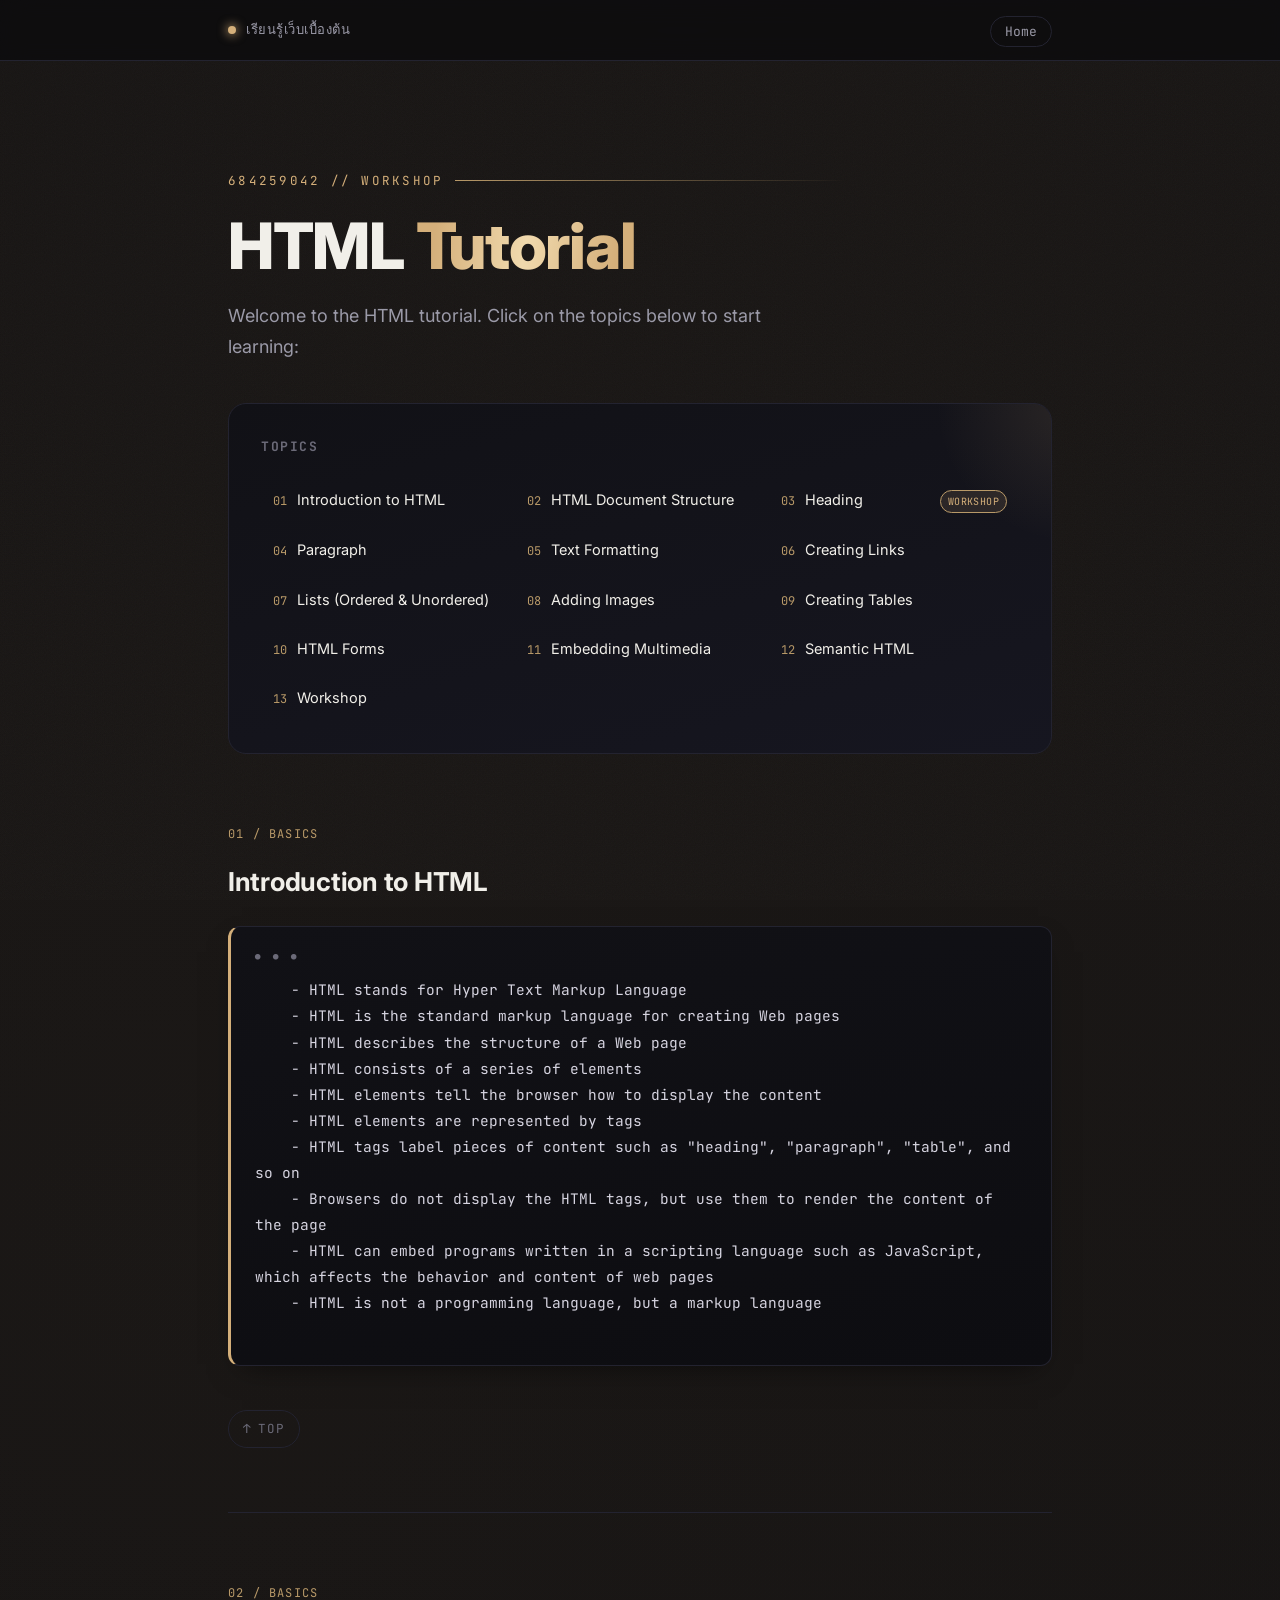
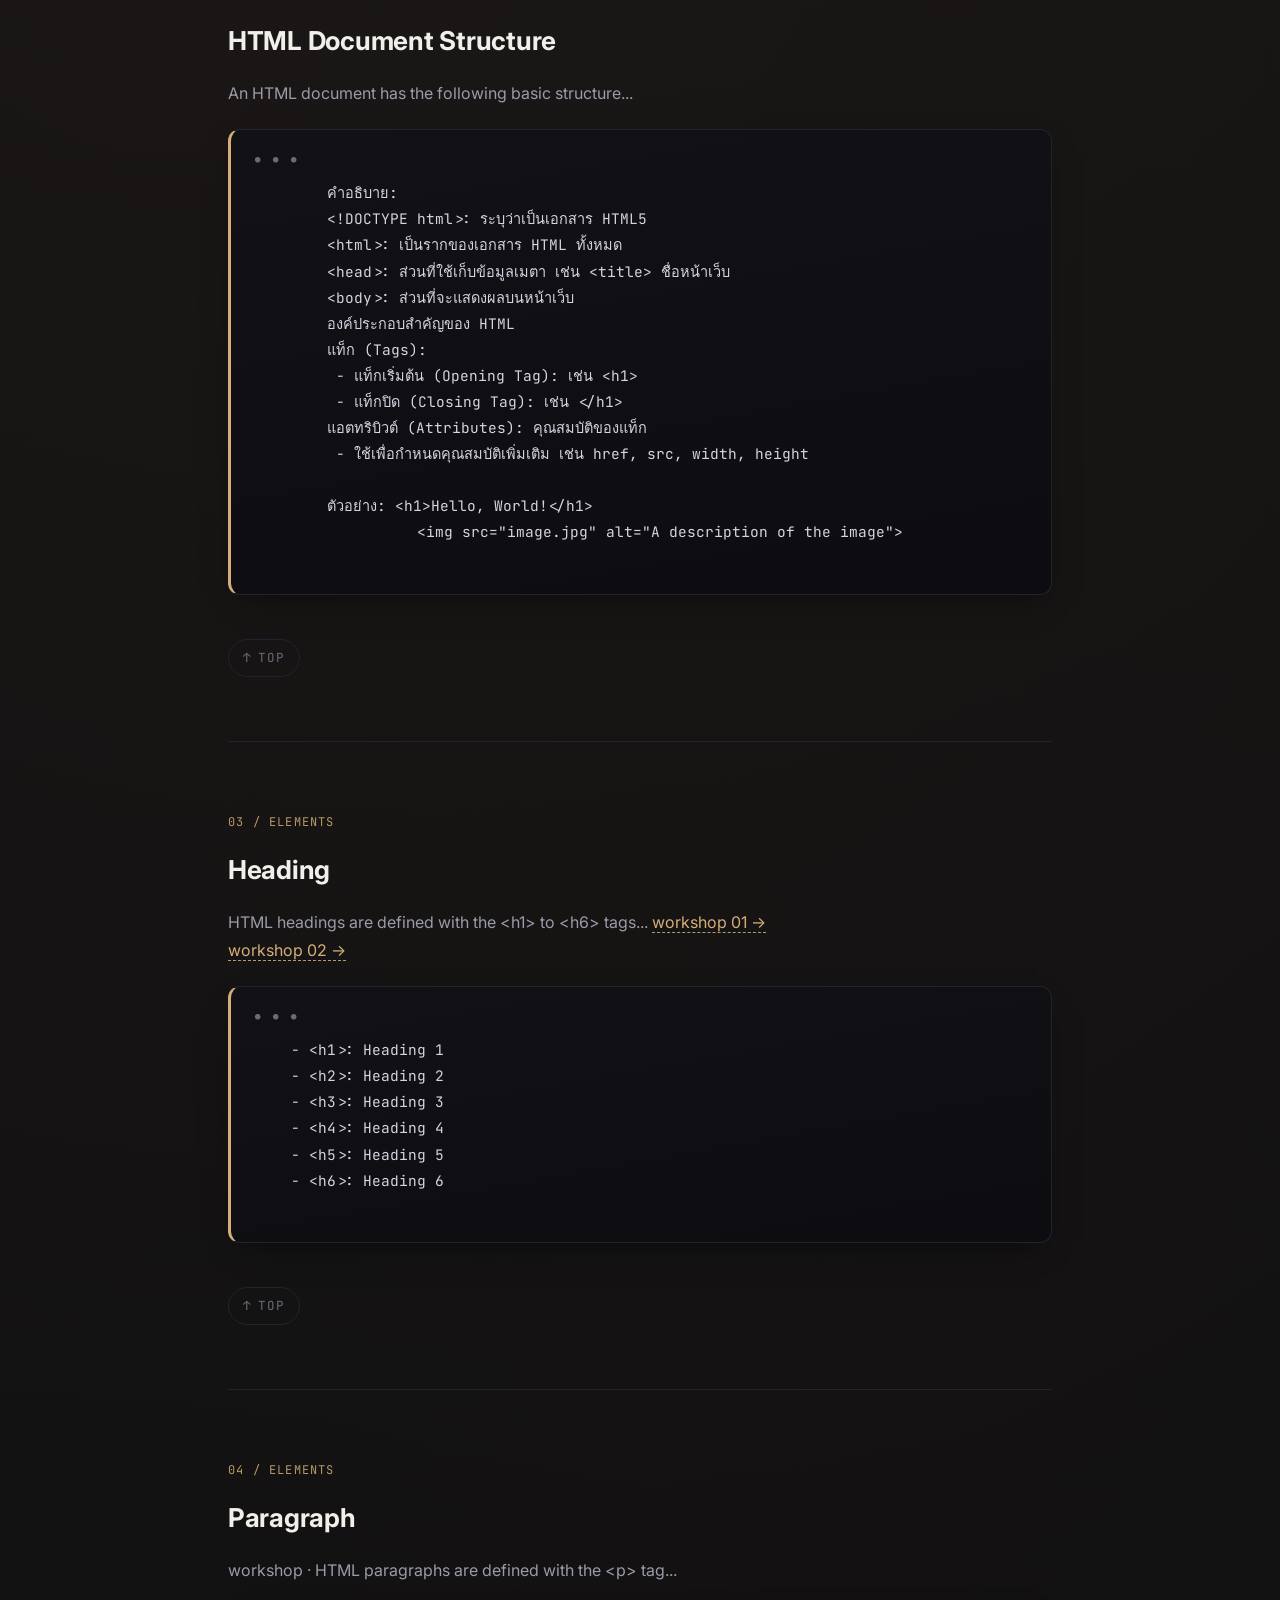
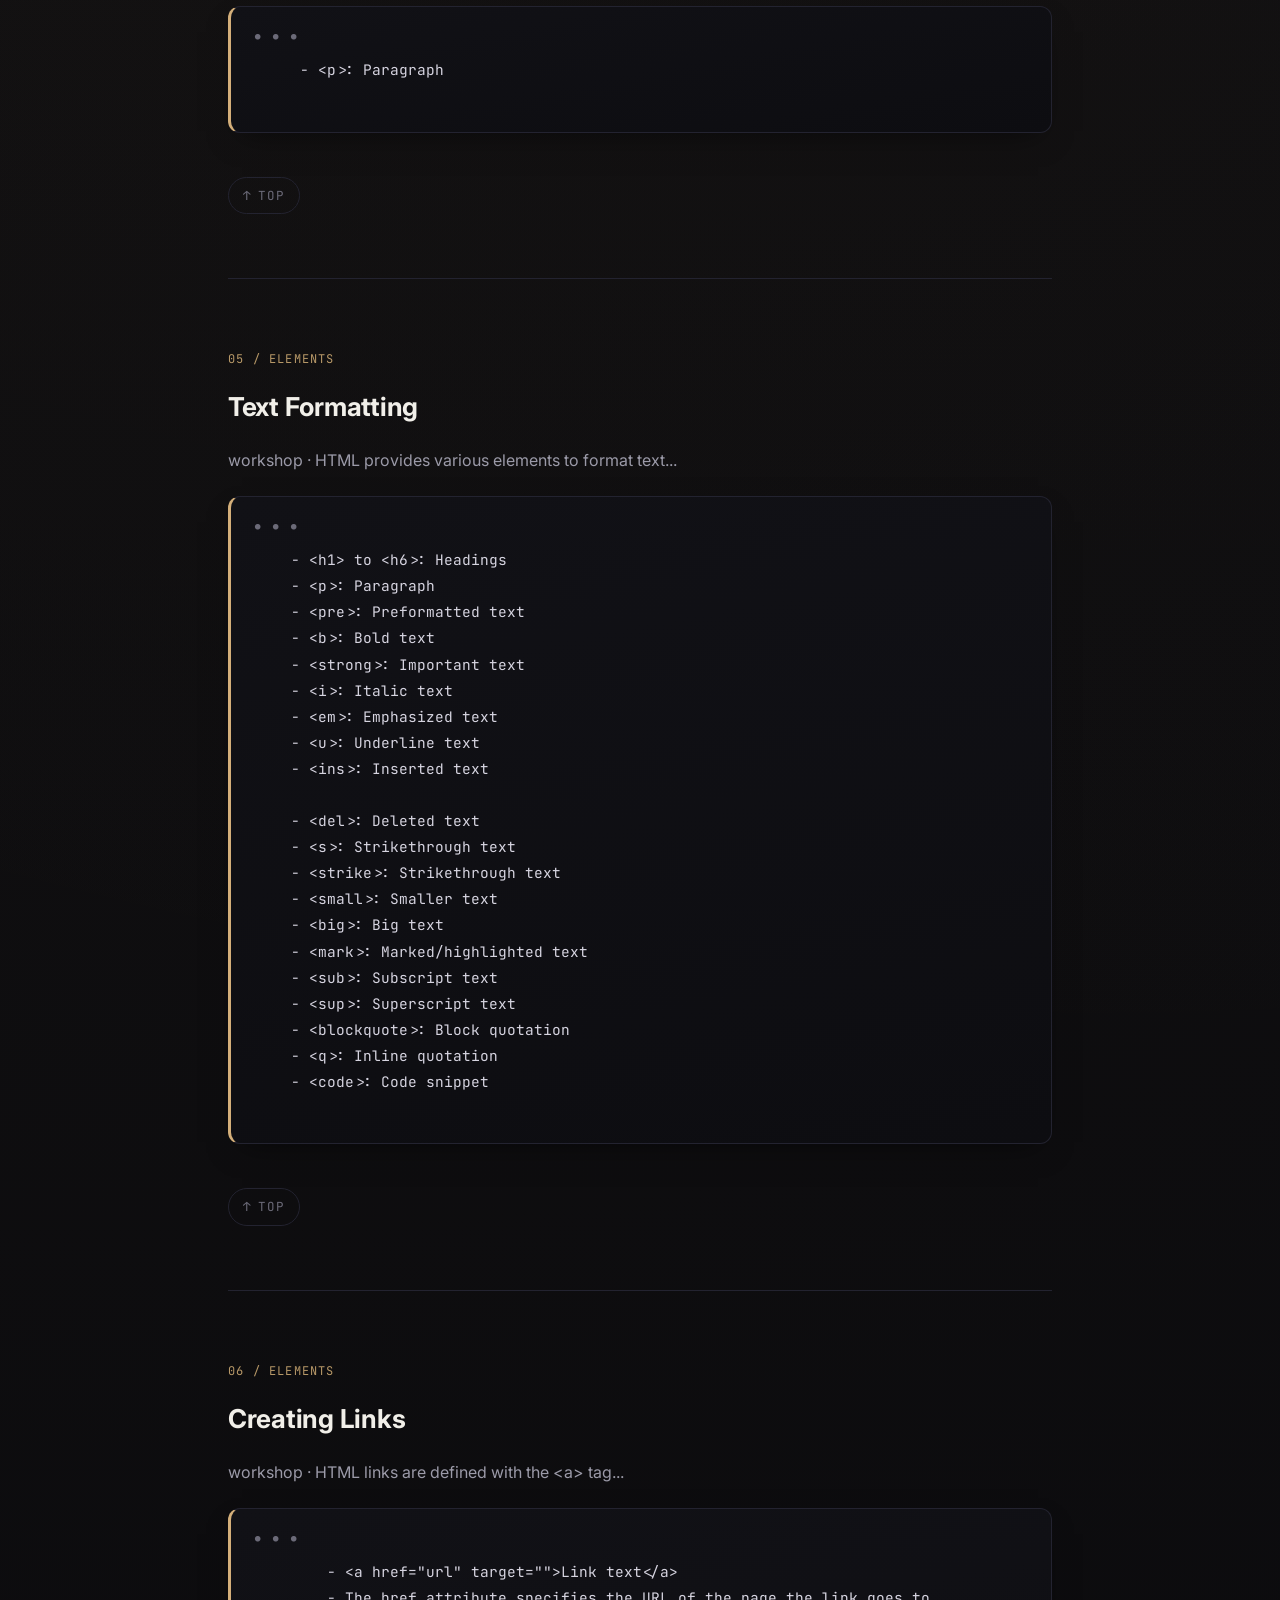
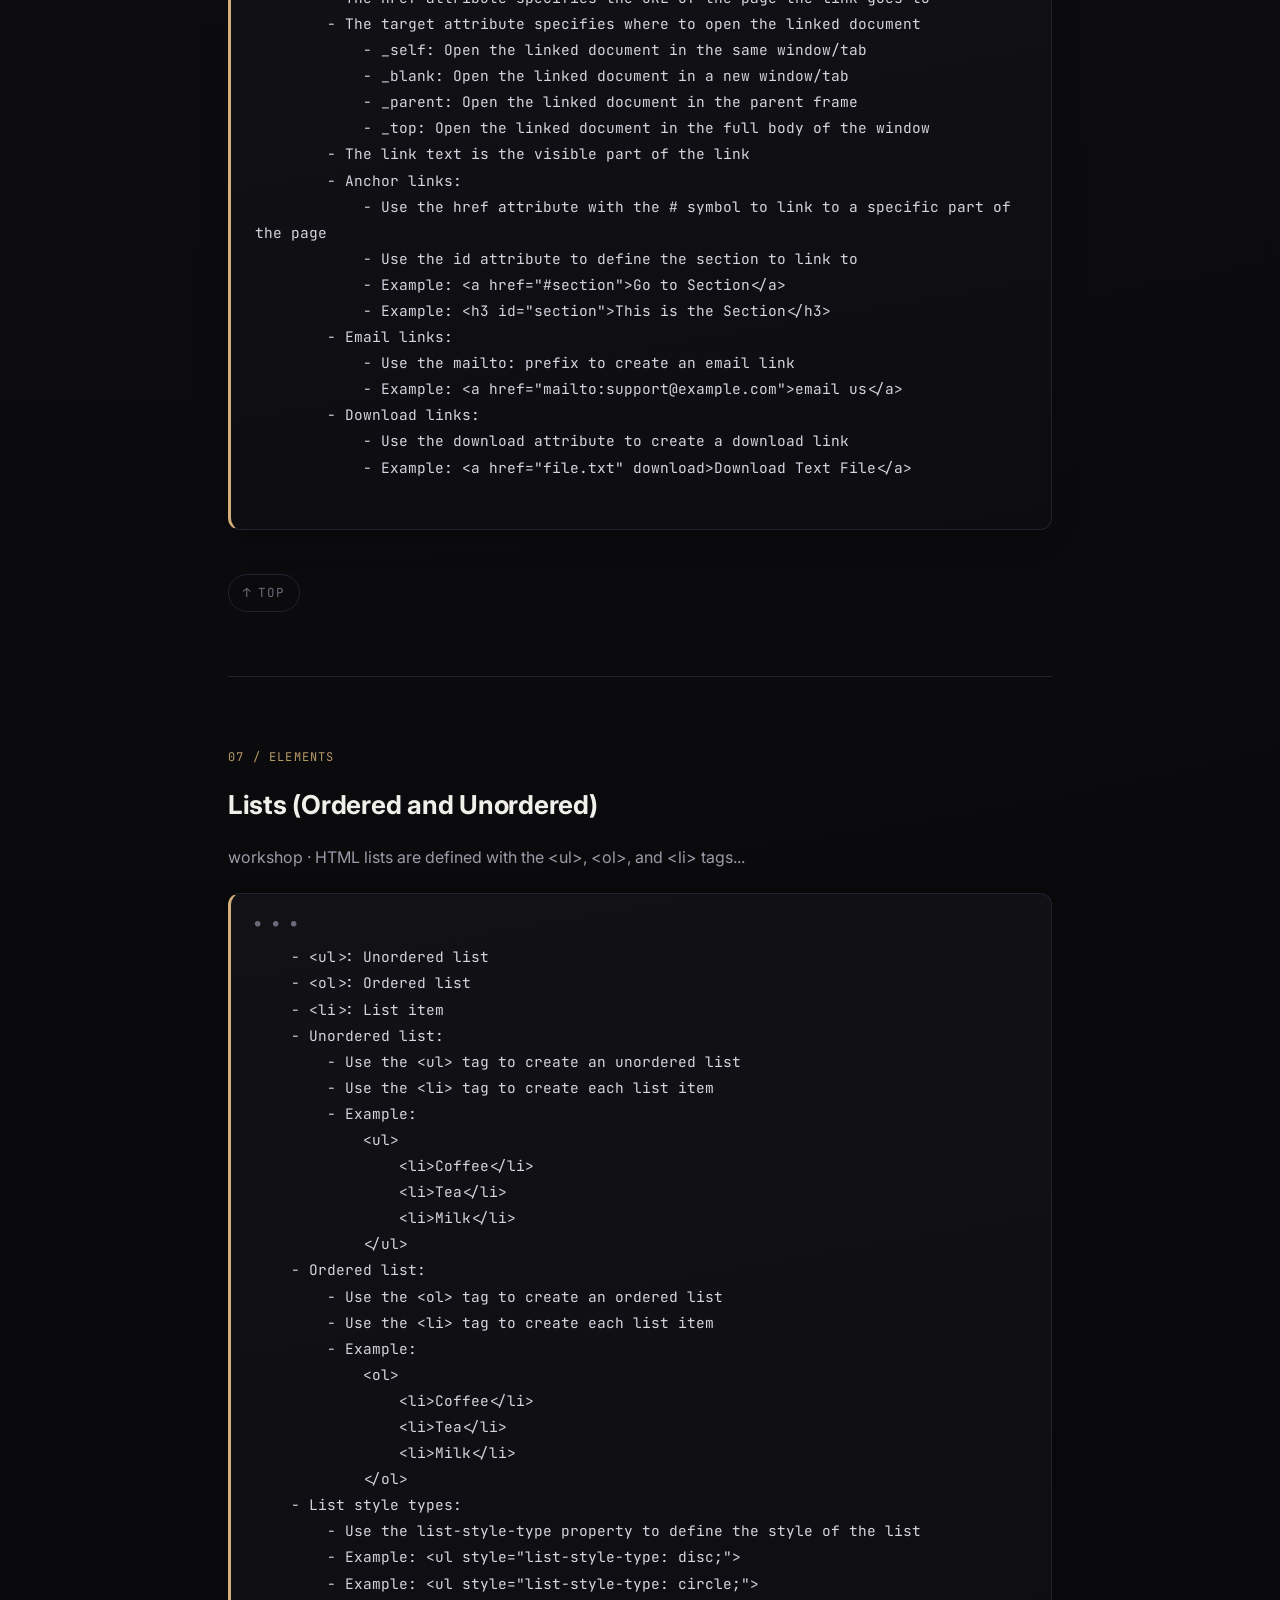
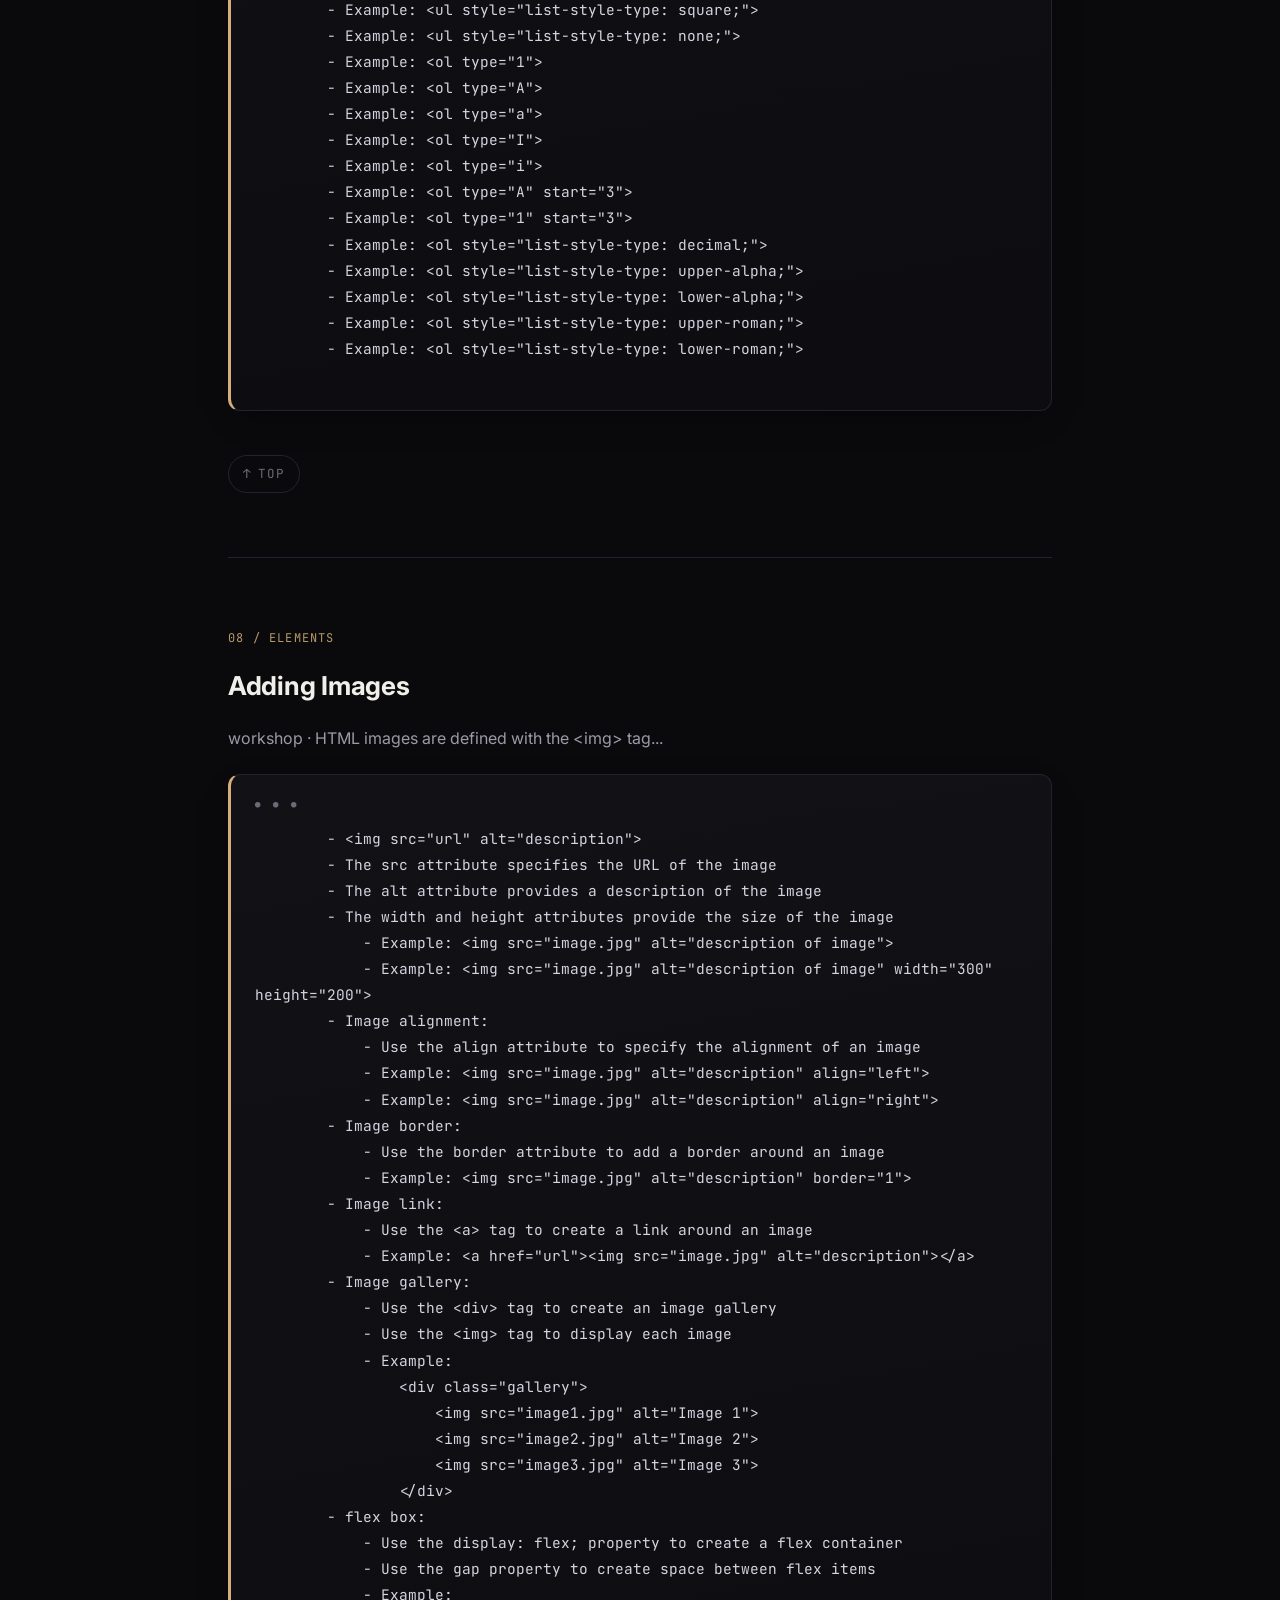
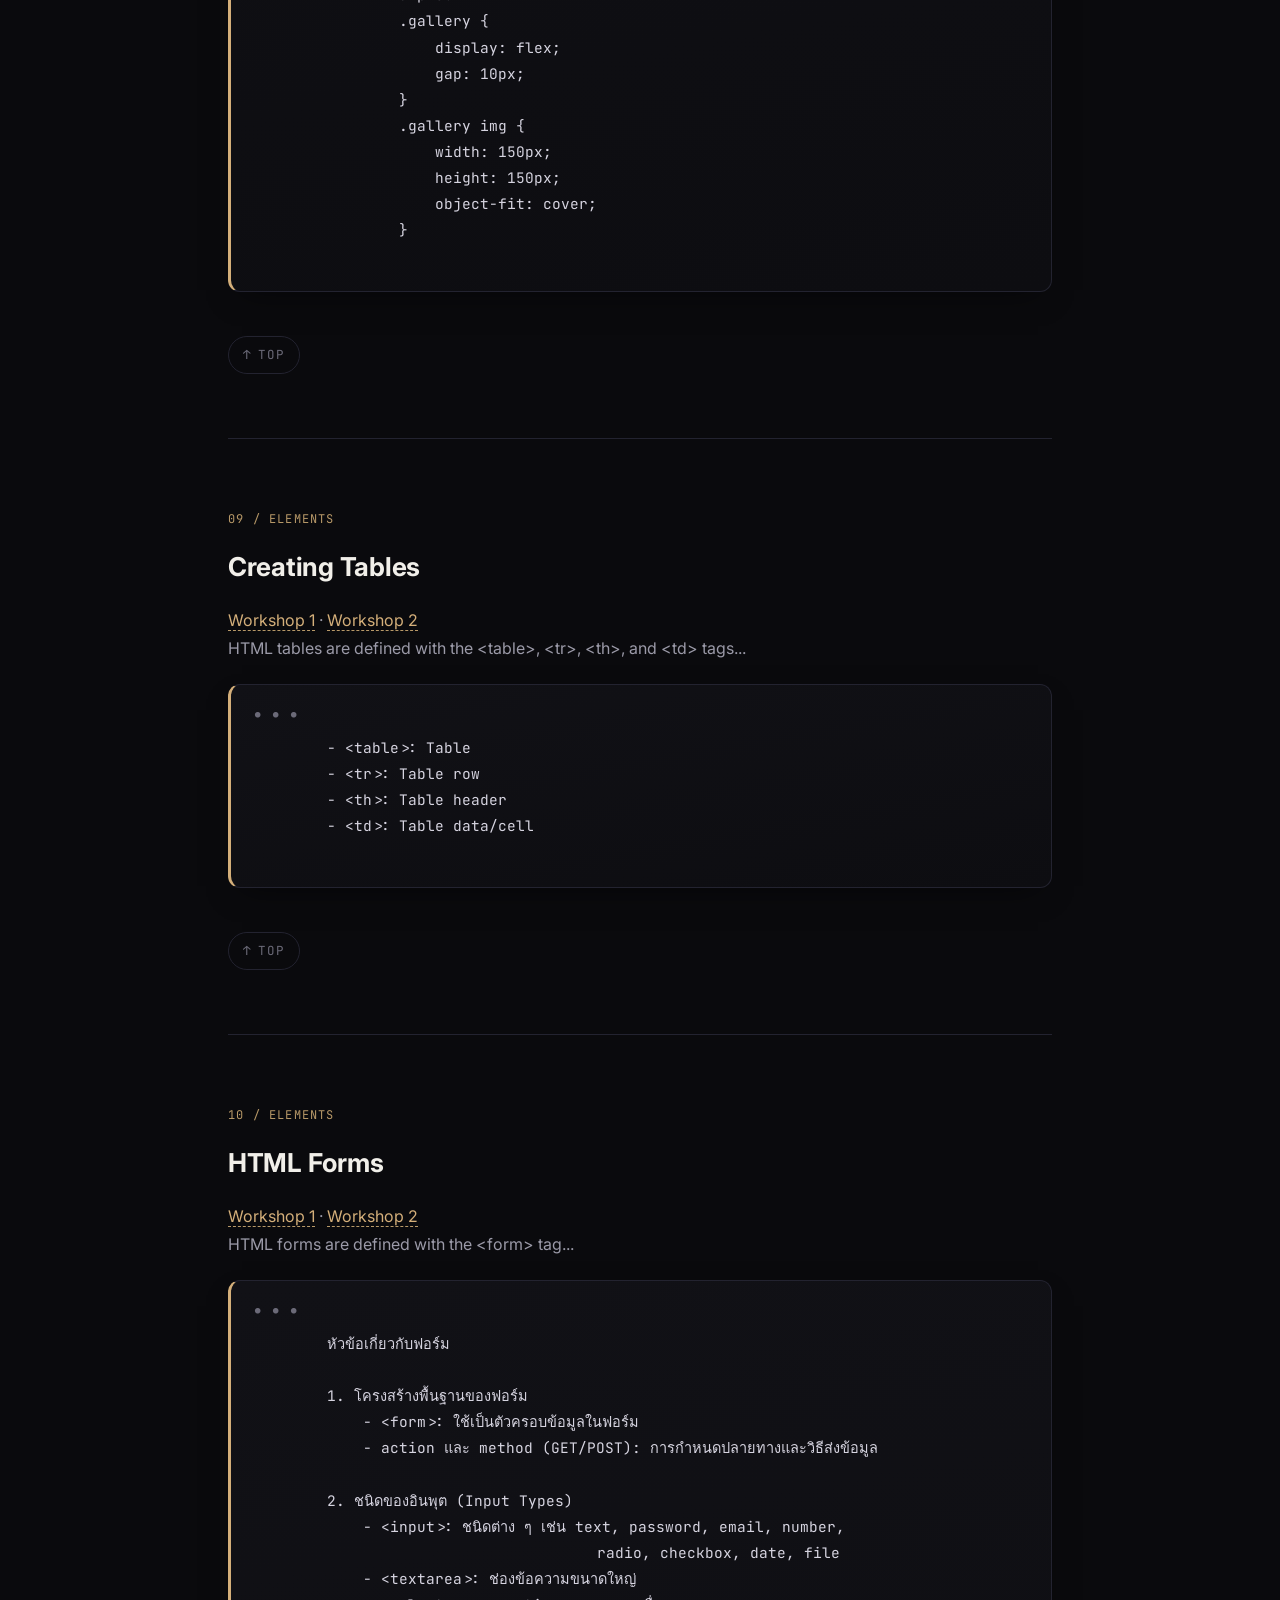
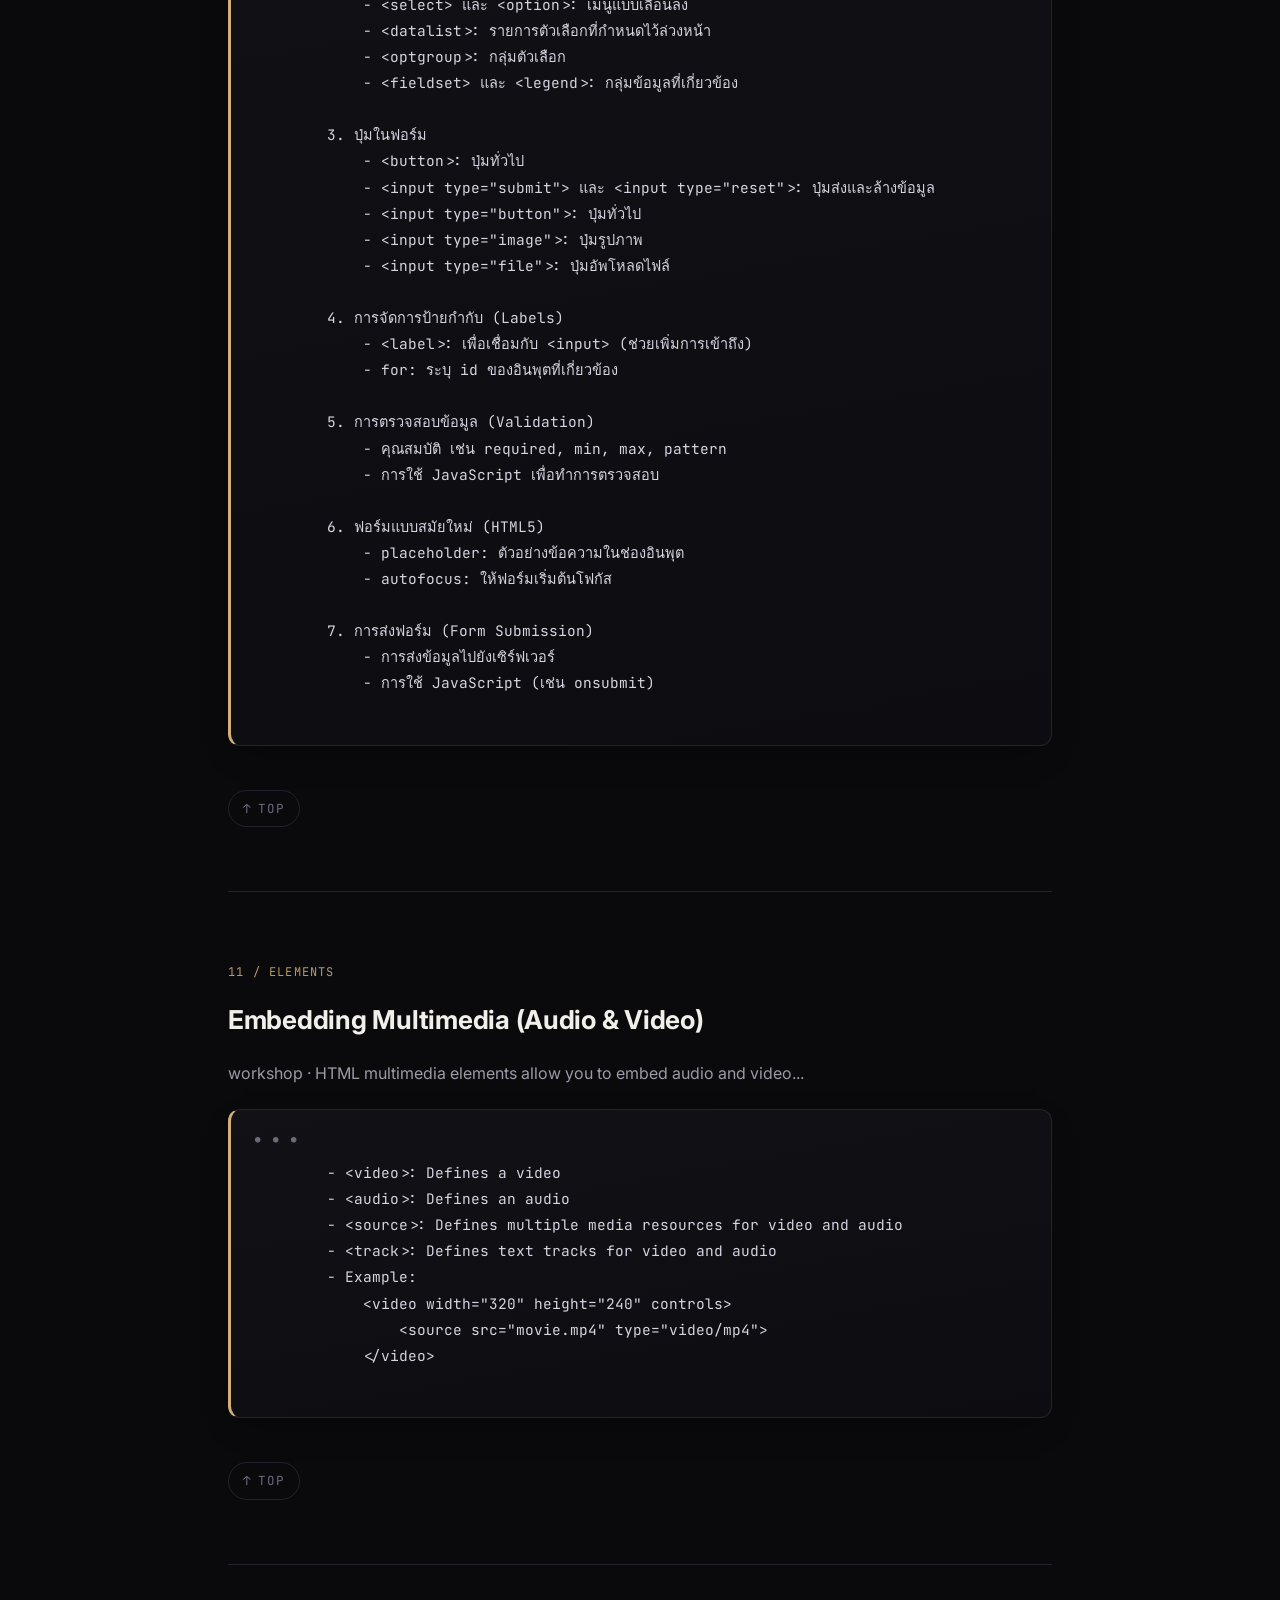
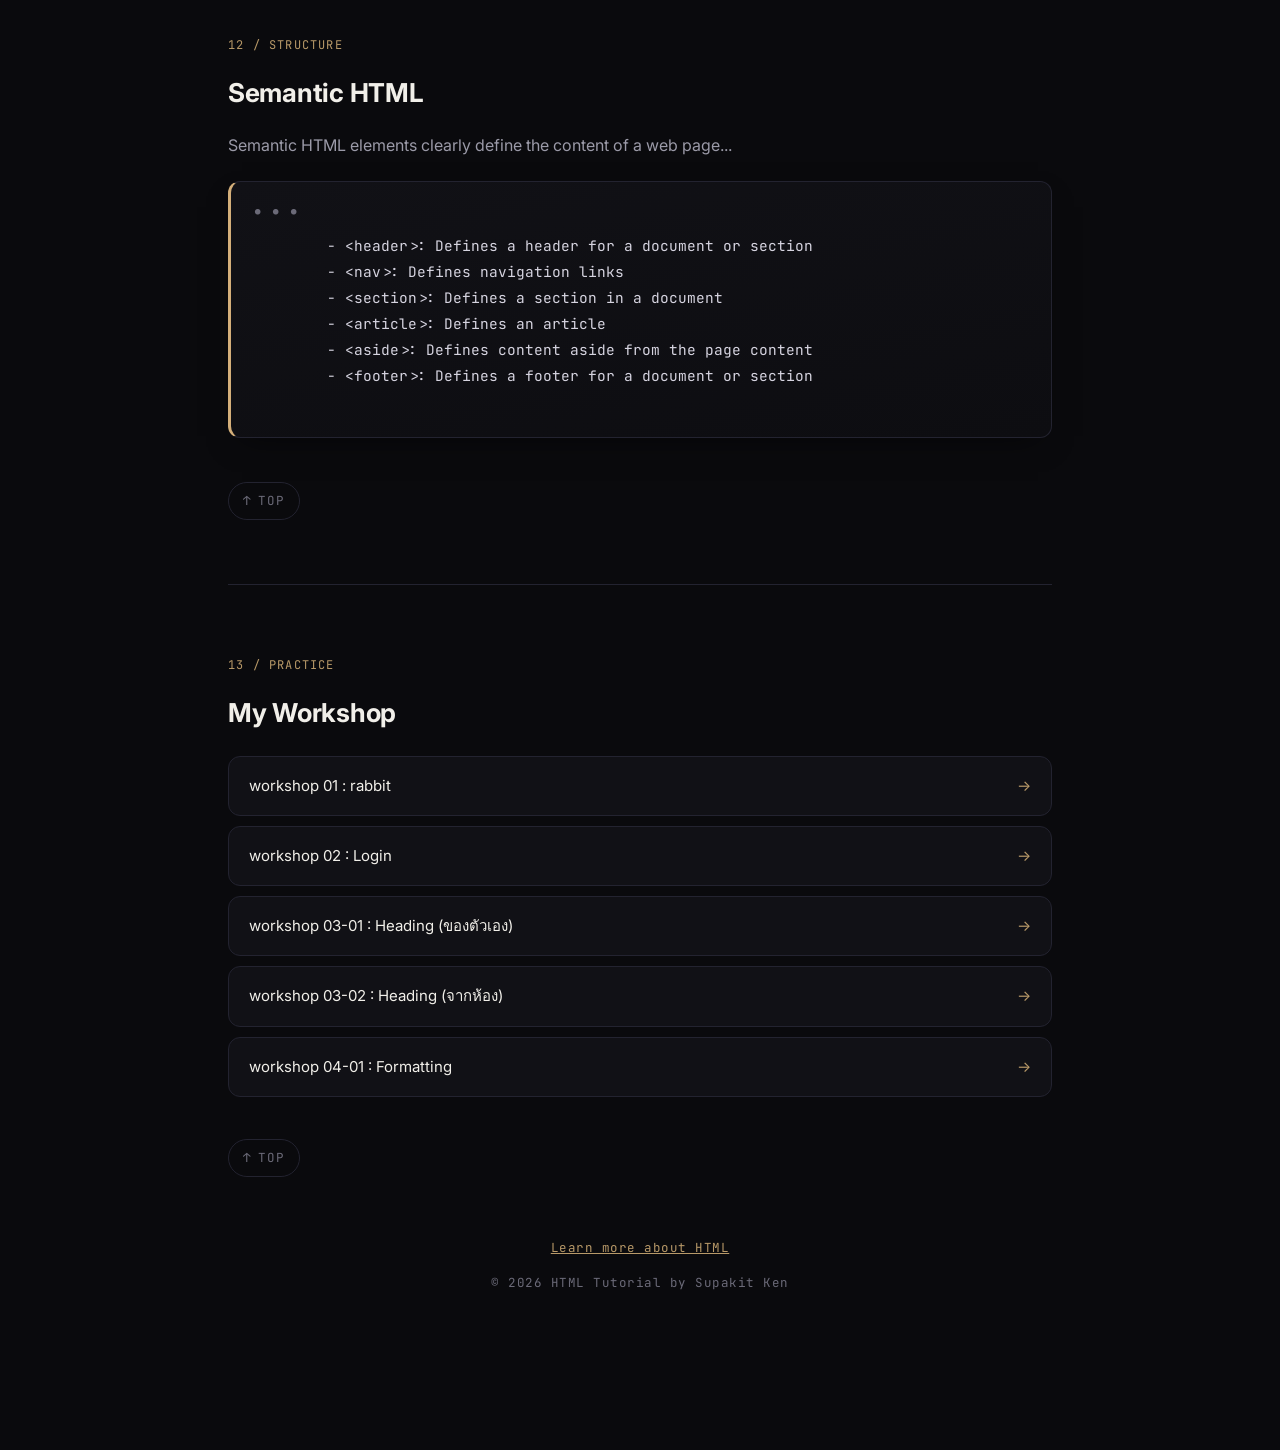
==== index.html @ 9a00ee86 "W04-01-formating" ====
<!DOCTYPE html>
<html lang="en">

<head>
    <meta charset="UTF-8">
    <meta name="viewport" content="width=device-width, initial-scale=1.0">
    <meta name="description" content="เว็บสำหรับแนะนำการใช้งาน html css และ workshop">
    <title>Web Work Shop : 684259042</title>
    <link rel="preconnect" href="https://fonts.googleapis.com">
    <link rel="preconnect" href="https://fonts.gstatic.com" crossorigin>
    <link href="https://fonts.googleapis.com/css2?family=JetBrains+Mono:wght@400;500;600;700&family=Inter:wght@400;500;600;700;800&display=swap" rel="stylesheet">
    <style>
        :root {
            --bg-0: #0a0a0d;
            --bg-1: #111116;
            --bg-2: #161620;
            --line: #232330;
            --gold: #d4af7a;
            --gold-soft: #b89968;
            --text-0: #f1efe9;
            --text-1: #9b9aa8;
            --text-2: #6b6a78;
            --mono: 'JetBrains Mono', 'Consolas', monospace;
            --sans: 'Inter', 'Segoe UI', sans-serif;
        }

        * {
            box-sizing: border-box;
        }

        html {
            scroll-behavior: smooth;
        }

        body {
            font-family: var(--sans);
            margin: 0;
            padding: 0;
            color: var(--text-0);
            background-color: var(--bg-0);
            line-height: 1.75;
            background-image:
                radial-gradient(circle at 15% 10%, rgba(212, 175, 122, 0.06), transparent 40%),
                radial-gradient(circle at 85% 0%, rgba(212, 175, 122, 0.04), transparent 35%);
            overflow-x: hidden;
        }

        .noise-layer {
            position: fixed;
            inset: 0;
            pointer-events: none;
            opacity: 0.025;
            z-index: 1;
            background-image: url("data:image/svg+xml,%3Csvg xmlns='http://www.w3.org/2000/svg' width='100' height='100'%3E%3Cfilter id='n'%3E%3CfeTurbulence type='fractalNoise' baseFrequency='0.9' numOctaves='2' stitchTiles='stitch'/%3E%3C/filter%3E%3Crect width='100%25' height='100%25' filter='url(%23n)'/%3E%3C/svg%3E");
        }

        .wrap {
            position: relative;
            z-index: 2;
            max-width: 880px;
            margin: 0 auto;
            padding: 0 28px 80px;
        }

        header {
            position: sticky;
            top: 0;
            z-index: 50;
            backdrop-filter: blur(14px) saturate(140%);
            background: rgba(10, 10, 13, 0.72);
            border-bottom: 1px solid var(--line);
        }

        header .inner {
            max-width: 880px;
            margin: 0 auto;
            padding: 16px 28px;
            display: flex;
            align-items: center;
            justify-content: space-between;
        }

        header p {
            margin: 0;
            display: flex;
            align-items: center;
            gap: 10px;
            font-family: var(--mono);
            font-size: 13px;
            letter-spacing: 0.04em;
            color: var(--text-1);
        }

        header p::before {
            content: '';
            width: 8px;
            height: 8px;
            border-radius: 50%;
            background: var(--gold);
            box-shadow: 0 0 10px 2px rgba(212, 175, 122, 0.6);
            animation: pulse 2.4s ease-in-out infinite;
        }

        @keyframes pulse {
            0%, 100% { opacity: 1; transform: scale(1); }
            50% { opacity: 0.5; transform: scale(0.8); }
        }

        nav a {
            font-family: var(--mono);
            font-size: 13px;
            color: var(--text-1);
            border: 1px solid var(--line);
            padding: 6px 14px;
            border-radius: 100px;
            transition: all 0.25s ease;
        }

        nav a:hover {
            color: var(--gold);
            border-color: var(--gold-soft);
            background: rgba(212, 175, 122, 0.08);
            text-decoration: none;
        }

        .hero {
            padding: 96px 0 56px;
        }

        .eyebrow {
            font-family: var(--mono);
            font-size: 12.5px;
            letter-spacing: 0.18em;
            text-transform: uppercase;
            color: var(--gold);
            display: flex;
            align-items: center;
            gap: 12px;
            margin-bottom: 22px;
            opacity: 0;
            animation: rise 0.7s ease forwards 0.05s;
        }

        .eyebrow::after {
            content: '';
            flex: 1;
            height: 1px;
            background: linear-gradient(90deg, var(--gold-soft), transparent);
        }

        h1 {
            font-family: var(--sans);
            font-weight: 800;
            font-size: clamp(40px, 7vw, 64px);
            line-height: 1.04;
            letter-spacing: -0.02em;
            margin: 0 0 20px;
            color: var(--text-0);
            opacity: 0;
            animation: rise 0.8s ease forwards 0.15s;
        }

        h1 .accent {
            background: linear-gradient(100deg, var(--gold) 10%, #f0d9ad 50%, var(--gold) 90%);
            -webkit-background-clip: text;
            background-clip: text;
            color: transparent;
        }

        .lede {
            font-size: 18px;
            color: var(--text-1);
            max-width: 540px;
            margin: 0 0 40px;
            opacity: 0;
            animation: rise 0.8s ease forwards 0.25s;
        }

        @keyframes rise {
            from { opacity: 0; transform: translateY(14px); }
            to { opacity: 1; transform: translateY(0); }
        }

        .toc-card {
            background: linear-gradient(165deg, var(--bg-1), var(--bg-2));
            border: 1px solid var(--line);
            border-radius: 18px;
            padding: 32px;
            position: relative;
            overflow: hidden;
            opacity: 0;
            animation: rise 0.8s ease forwards 0.35s;
        }

        .toc-card::before {
            content: '';
            position: absolute;
            top: -40%;
            right: -20%;
            width: 280px;
            height: 280px;
            background: radial-gradient(circle, rgba(212, 175, 122, 0.12), transparent 70%);
            pointer-events: none;
        }

        .toc-card h2 {
            margin: 0 0 6px;
            font-size: 13px;
            font-family: var(--mono);
            letter-spacing: 0.12em;
            text-transform: uppercase;
            color: var(--text-2);
            border: none;
            padding: 0;
        }

        .toc-grid {
            list-style: none;
            margin: 18px 0 0;
            padding: 0;
            display: grid;
            grid-template-columns: repeat(auto-fit, minmax(230px, 1fr));
            gap: 4px;
            position: relative;
        }

        .toc-grid li a {
            display: flex;
            align-items: baseline;
            gap: 10px;
            padding: 10px 12px;
            border-radius: 10px;
            color: var(--text-0);
            font-size: 14.5px;
            transition: background 0.2s ease, padding-left 0.2s ease, color 0.2s ease;
        }

        .toc-grid li a .idx {
            font-family: var(--mono);
            font-size: 12px;
            color: var(--gold-soft);
            flex-shrink: 0;
        }

        .toc-grid li a:hover {
            background: rgba(212, 175, 122, 0.08);
            padding-left: 18px;
            color: var(--gold);
            text-decoration: none;
        }

        .toc-grid li a .has-ws {
            margin-left: auto;
            font-family: var(--mono);
            font-size: 10px;
            letter-spacing: 0.04em;
            color: var(--gold);
            background: rgba(212, 175, 122, 0.12);
            border: 1px solid var(--gold-soft);
            padding: 2px 7px;
            border-radius: 100px;
            flex-shrink: 0;
        }

        h2 {
            font-family: var(--sans);
            font-weight: 700;
            font-size: 26px;
            letter-spacing: -0.01em;
            color: var(--text-0);
            margin: 0 0 6px;
        }

        section {
            padding: 64px 0;
            border-bottom: 1px solid var(--line);
            opacity: 0;
            transform: translateY(20px);
            transition: opacity 0.7s ease, transform 0.7s ease;
        }

        section.in-view {
            opacity: 1;
            transform: translateY(0);
        }

        section:last-of-type {
            border-bottom: none;
        }

        .tag {
            font-family: var(--mono);
            font-size: 12px;
            letter-spacing: 0.1em;
            color: var(--gold-soft);
            text-transform: uppercase;
            display: inline-block;
            margin-bottom: 14px;
        }

        section > p {
            color: var(--text-1);
            font-size: 16px;
            max-width: 620px;
        }

        section > p a {
            color: var(--gold);
            border-bottom: 1px dashed var(--gold-soft);
        }

        pre {
            background: linear-gradient(170deg, var(--bg-1), #0d0d11);
            border: 1px solid var(--line);
            border-left: 3px solid var(--gold);
            font-family: var(--mono);
            font-size: 14.5px;
            line-height: 1.8;
            color: #d6d4e0;
            padding: 22px 24px;
            white-space: pre-wrap;
            border-radius: 12px;
            margin: 22px 0;
            overflow-x: auto;
            position: relative;
            box-shadow: 0 12px 30px -14px rgba(0, 0, 0, 0.6);
        }

        pre::before {
            content: '● ● ●';
            display: block;
            letter-spacing: 4px;
            font-size: 9px;
            color: var(--text-2);
            margin-bottom: 12px;
        }

        a {
            text-decoration: none;
            color: inherit;
        }

        a:hover {
            text-decoration: underline;
            color: var(--gold);
        }

        .text-center {
            text-align: center;
        }

        .top-link {
            display: inline-flex;
            align-items: center;
            gap: 6px;
            margin-top: 22px;
            font-family: var(--mono);
            font-size: 12.5px;
            letter-spacing: 0.08em;
            color: var(--text-2);
            border: 1px solid var(--line);
            padding: 7px 14px;
            border-radius: 100px;
            transition: all 0.25s ease;
        }

        .top-link:hover {
            color: var(--gold);
            border-color: var(--gold-soft);
            text-decoration: none;
            transform: translateY(-2px);
        }

        .top-link::before {
            content: '↑';
        }

        .workshop-list {
            list-style: none;
            padding: 0;
            margin: 20px 0;
            display: grid;
            gap: 10px;
        }

        .workshop-list li a {
            display: flex;
            align-items: center;
            justify-content: space-between;
            padding: 16px 20px;
            background: var(--bg-1);
            border: 1px solid var(--line);
            border-radius: 12px;
            color: var(--text-0);
            font-size: 15px;
            transition: all 0.25s ease;
        }

        .workshop-list li a::after {
            content: '→';
            color: var(--gold-soft);
            transition: transform 0.25s ease;
        }

        .workshop-list li a:hover {
            border-color: var(--gold-soft);
            background: rgba(212, 175, 122, 0.06);
            text-decoration: none;
        }

        .workshop-list li a:hover::after {
            transform: translateX(4px);
            color: var(--gold);
        }

        footer {
            margin-top: 16px;
            padding-top: 32px;
        }

        footer p {
            font-family: var(--mono);
            font-size: 12.5px;
            color: var(--text-2);
            letter-spacing: 0.04em;
        }

        ::-webkit-scrollbar {
            width: 10px;
        }

        ::-webkit-scrollbar-track {
            background: var(--bg-0);
        }

        ::-webkit-scrollbar-thumb {
            background: var(--bg-2);
            border-radius: 10px;
        }

        ::-webkit-scrollbar-thumb:hover {
            background: var(--gold-soft);
        }

        @media (max-width: 600px) {
            .wrap {
                padding: 0 18px 60px;
            }
            h1 {
                font-size: 38px;
            }
            .toc-card {
                padding: 22px;
            }
            section {
                padding: 48px 0;
            }
        }

        @media (prefers-reduced-motion: reduce) {
            *, *::before, *::after {
                animation-duration: 0.01ms !important;
                animation-iteration-count: 1 !important;
                transition-duration: 0.01ms !important;
                scroll-behavior: auto !important;
            }
        }

        a:focus-visible, button:focus-visible {
            outline: 2px solid var(--gold);
            outline-offset: 3px;
            border-radius: 4px;
        }
    </style>
</head>

<body>
    <div class="noise-layer"></div>

    <header>
        <div class="inner">
            <p>เรียนรู้เว็บเบื้องต้น</p>
            <nav>
                <a href="index.html">Home</a>
            </nav>
        </div>
    </header>

    <div class="wrap">
        <section class="hero" style="border-bottom:none; opacity:1; transform:none; padding-bottom:0;">
            <p class="eyebrow" id="top">684259042 // WORKSHOP</p>
            <h1>HTML <span class="accent">Tutorial</span></h1>
            <p class="lede">Welcome to the HTML tutorial. Click on the topics below to start learning:</p>

            <div class="toc-card">
                <h2>Topics</h2>
                <ul class="toc-grid">
                    <li><a href="#introduction"><span class="idx">01</span>Introduction to HTML</a></li>
                    <li><a href="#document-structure"><span class="idx">02</span>HTML Document Structure</a></li>
                    <li><a href="#heading"><span class="idx">03</span>Heading<span class="has-ws">WORKSHOP</span></a></li>
                    <li><a href="#paragraph"><span class="idx">04</span>Paragraph</a></li>
                    <li><a href="#text-formatting"><span class="idx">05</span>Text Formatting</a></li>
                    <li><a href="#creating-links"><span class="idx">06</span>Creating Links</a></li>
                    <li><a href="#lists"><span class="idx">07</span>Lists (Ordered &amp; Unordered)</a></li>
                    <li><a href="#adding-images"><span class="idx">08</span>Adding Images</a></li>
                    <li><a href="#creating-tables"><span class="idx">09</span>Creating Tables</a></li>
                    <li><a href="#html-forms"><span class="idx">10</span>HTML Forms</a></li>
                    <li><a href="#multimedia"><span class="idx">11</span>Embedding Multimedia</a></li>
                    <li><a href="#semantic"><span class="idx">12</span>Semantic HTML</a></li>
                    <li><a href="#workshop"><span class="idx">13</span>Workshop</a></li>
                </ul>
            </div>
        </section>

        <section id="introduction">
            <span class="tag">01 / Basics</span>
            <h2>Introduction to HTML</h2>
            <pre>
    - HTML stands for Hyper Text Markup Language
    - HTML is the standard markup language for creating Web pages
    - HTML describes the structure of a Web page
    - HTML consists of a series of elements
    - HTML elements tell the browser how to display the content
    - HTML elements are represented by tags
    - HTML tags label pieces of content such as "heading", "paragraph", "table", and so on
    - Browsers do not display the HTML tags, but use them to render the content of the page
    - HTML can embed programs written in a scripting language such as JavaScript, which affects the behavior and content of web pages
    - HTML is not a programming language, but a markup language
    </pre>
            <a href="#top" class="top-link">TOP</a>
        </section>

        <section id="document-structure">
            <span class="tag">02 / Basics</span>
            <h2>HTML Document Structure</h2>
            <p>An HTML document has the following basic structure...</p>
            <pre>
        คำอธิบาย:
        &lt;!DOCTYPE html&gt;: ระบุว่าเป็นเอกสาร HTML5
        &lt;html&gt;: เป็นรากของเอกสาร HTML ทั้งหมด
        &lt;head&gt;: ส่วนที่ใช้เก็บข้อมูลเมตา เช่น &lt;title&gt; ชื่อหน้าเว็บ
        &lt;body&gt;: ส่วนที่จะแสดงผลบนหน้าเว็บ
        องค์ประกอบสำคัญของ HTML
        แท็ก (Tags):
         - แท็กเริ่มต้น (Opening Tag): เช่น &lt;h1&gt;
         - แท็กปิด (Closing Tag): เช่น &lt;/h1&gt;
        แอตทริบิวต์ (Attributes): คุณสมบัติของแท็ก
         - ใช้เพื่อกำหนดคุณสมบัติเพิ่มเติม เช่น href, src, width, height

        ตัวอย่าง: &lt;h1&gt;Hello, World!&lt;/h1&gt;
                  &lt;img src="image.jpg" alt="A description of the image"&gt;
    </pre>
            <a href="#top" class="top-link">TOP</a>
        </section>

        <section id="heading">
            <span class="tag">03 / Elements</span>
            <h2>Heading</h2>
            <p>HTML headings are defined with the &lt;h1&gt; to &lt;h6&gt; tags... <a href="W03-heading.html">workshop 01 →</a> &nbsp; <a href="W03-01-heading.html">workshop 02 →</a></p>
            <pre>
    - &lt;h1&gt;: Heading 1
    - &lt;h2&gt;: Heading 2
    - &lt;h3&gt;: Heading 3
    - &lt;h4&gt;: Heading 4
    - &lt;h5&gt;: Heading 5
    - &lt;h6&gt;: Heading 6
    </pre>
            <a href="#top" class="top-link">TOP</a>
        </section>

        <section id="paragraph">
            <span class="tag">04 / Elements</span>
            <h2>Paragraph</h2>
            <p>workshop · HTML paragraphs are defined with the &lt;p&gt; tag...</p>
            <pre>
     - &lt;p&gt;: Paragraph
    </pre>
            <a href="#top" class="top-link">TOP</a>
        </section>

        <section id="text-formatting">
            <span class="tag">05 / Elements</span>
            <h2>Text Formatting</h2>
            <p>workshop · HTML provides various elements to format text...</p>
            <pre>
    - &lt;h1&gt; to &lt;h6&gt;: Headings
    - &lt;p&gt;: Paragraph
    - &lt;pre&gt;: Preformatted text
    - &lt;b&gt;: Bold text
    - &lt;strong&gt;: Important text
    - &lt;i&gt;: Italic text
    - &lt;em&gt;: Emphasized text
    - &lt;u&gt;: Underline text
    - &lt;ins&gt;: Inserted text

    - &lt;del&gt;: Deleted text
    - &lt;s&gt;: Strikethrough text
    - &lt;strike&gt;: Strikethrough text
    - &lt;small&gt;: Smaller text
    - &lt;big&gt;: Big text
    - &lt;mark&gt;: Marked/highlighted text
    - &lt;sub&gt;: Subscript text
    - &lt;sup&gt;: Superscript text
    - &lt;blockquote&gt;: Block quotation
    - &lt;q&gt;: Inline quotation
    - &lt;code&gt;: Code snippet
    </pre>
            <a href="#top" class="top-link">TOP</a>
        </section>

        <section id="creating-links">
            <span class="tag">06 / Elements</span>
            <h2>Creating Links</h2>
            <p>workshop · HTML links are defined with the &lt;a&gt; tag...</p>
            <pre>
        - &lt;a href="url" target=""&gt;Link text&lt;/a&gt;
        - The href attribute specifies the URL of the page the link goes to
        - The target attribute specifies where to open the linked document
            - _self: Open the linked document in the same window/tab
            - _blank: Open the linked document in a new window/tab
            - _parent: Open the linked document in the parent frame
            - _top: Open the linked document in the full body of the window
        - The link text is the visible part of the link
        - Anchor links:
            - Use the href attribute with the # symbol to link to a specific part of the page
            - Use the id attribute to define the section to link to
            - Example: &lt;a href="#section"&gt;Go to Section&lt;/a&gt;
            - Example: &lt;h3 id="section"&gt;This is the Section&lt;/h3&gt;
        - Email links:
            - Use the mailto: prefix to create an email link
            - Example: &lt;a href="mailto:support@example.com"&gt;email us&lt;/a&gt;
        - Download links:
            - Use the download attribute to create a download link
            - Example: &lt;a href="file.txt" download&gt;Download Text File&lt;/a&gt;
    </pre>
            <a href="#top" class="top-link">TOP</a>
        </section>

        <section id="lists">
            <span class="tag">07 / Elements</span>
            <h2>Lists (Ordered and Unordered)</h2>
            <p>workshop · HTML lists are defined with the &lt;ul&gt;, &lt;ol&gt;, and &lt;li&gt; tags...</p>
            <pre>
    - &lt;ul&gt;: Unordered list
    - &lt;ol&gt;: Ordered list
    - &lt;li&gt;: List item
    - Unordered list:
        - Use the &lt;ul&gt; tag to create an unordered list
        - Use the &lt;li&gt; tag to create each list item
        - Example:
            &lt;ul&gt;
                &lt;li&gt;Coffee&lt;/li&gt;
                &lt;li&gt;Tea&lt;/li&gt;
                &lt;li&gt;Milk&lt;/li&gt;
            &lt;/ul&gt;
    - Ordered list:
        - Use the &lt;ol&gt; tag to create an ordered list
        - Use the &lt;li&gt; tag to create each list item
        - Example:
            &lt;ol&gt;
                &lt;li&gt;Coffee&lt;/li&gt;
                &lt;li&gt;Tea&lt;/li&gt;
                &lt;li&gt;Milk&lt;/li&gt;
            &lt;/ol&gt;
    - List style types:
        - Use the list-style-type property to define the style of the list
        - Example: &lt;ul style="list-style-type: disc;"&gt;
        - Example: &lt;ul style="list-style-type: circle;"&gt;
        - Example: &lt;ul style="list-style-type: square;"&gt;
        - Example: &lt;ul style="list-style-type: none;"&gt;
        - Example: &lt;ol type="1"&gt;
        - Example: &lt;ol type="A"&gt;
        - Example: &lt;ol type="a"&gt;
        - Example: &lt;ol type="I"&gt;
        - Example: &lt;ol type="i"&gt;
        - Example: &lt;ol type="A" start="3"&gt;
        - Example: &lt;ol type="1" start="3"&gt;
        - Example: &lt;ol style="list-style-type: decimal;"&gt;
        - Example: &lt;ol style="list-style-type: upper-alpha;"&gt;
        - Example: &lt;ol style="list-style-type: lower-alpha;"&gt;
        - Example: &lt;ol style="list-style-type: upper-roman;"&gt;
        - Example: &lt;ol style="list-style-type: lower-roman;"&gt;
    </pre>
            <a href="#top" class="top-link">TOP</a>
        </section>

        <section id="adding-images">
            <span class="tag">08 / Elements</span>
            <h2>Adding Images</h2>
            <p>workshop · HTML images are defined with the &lt;img&gt; tag...</p>
            <pre>
        - &lt;img src="url" alt="description"&gt;
        - The src attribute specifies the URL of the image
        - The alt attribute provides a description of the image
        - The width and height attributes provide the size of the image
            - Example: &lt;img src="image.jpg" alt="description of image"&gt;
            - Example: &lt;img src="image.jpg" alt="description of image" width="300" height="200"&gt;
        - Image alignment:
            - Use the align attribute to specify the alignment of an image
            - Example: &lt;img src="image.jpg" alt="description" align="left"&gt;
            - Example: &lt;img src="image.jpg" alt="description" align="right"&gt;
        - Image border:
            - Use the border attribute to add a border around an image
            - Example: &lt;img src="image.jpg" alt="description" border="1"&gt;
        - Image link:
            - Use the &lt;a&gt; tag to create a link around an image
            - Example: &lt;a href="url"&gt;&lt;img src="image.jpg" alt="description"&gt;&lt;/a&gt;
        - Image gallery:
            - Use the &lt;div&gt; tag to create an image gallery
            - Use the &lt;img&gt; tag to display each image
            - Example:
                &lt;div class="gallery"&gt;
                    &lt;img src="image1.jpg" alt="Image 1"&gt;
                    &lt;img src="image2.jpg" alt="Image 2"&gt;
                    &lt;img src="image3.jpg" alt="Image 3"&gt;
                &lt;/div&gt;
        - flex box:
            - Use the display: flex; property to create a flex container
            - Use the gap property to create space between flex items
            - Example:
                .gallery {
                    display: flex;
                    gap: 10px;
                }
                .gallery img {
                    width: 150px;
                    height: 150px;
                    object-fit: cover;
                }
    </pre>
            <a href="#top" class="top-link">TOP</a>
        </section>

        <section id="creating-tables">
            <span class="tag">09 / Elements</span>
            <h2>Creating Tables</h2>
            <p><a href="#">Workshop 1</a> · <a href="#">Workshop 2</a><br>HTML tables are defined with the &lt;table&gt;, &lt;tr&gt;, &lt;th&gt;, and &lt;td&gt; tags...</p>
            <pre>
        - &lt;table&gt;: Table
        - &lt;tr&gt;: Table row
        - &lt;th&gt;: Table header
        - &lt;td&gt;: Table data/cell
    </pre>
            <a href="#top" class="top-link">TOP</a>
        </section>

        <section id="html-forms">
            <span class="tag">10 / Elements</span>
            <h2>HTML Forms</h2>
            <p><a href="#">Workshop 1</a> · <a href="#">Workshop 2</a><br>HTML forms are defined with the &lt;form&gt; tag...</p>
            <pre>
        หัวข้อเกี่ยวกับฟอร์ม

        1. โครงสร้างพื้นฐานของฟอร์ม
            - &lt;form&gt;: ใช้เป็นตัวครอบข้อมูลในฟอร์ม
            - action และ method (GET/POST): การกำหนดปลายทางและวิธีส่งข้อมูล

        2. ชนิดของอินพุต (Input Types)
            - &lt;input&gt;: ชนิดต่าง ๆ เช่น text, password, email, number,
                                      radio, checkbox, date, file
            - &lt;textarea&gt;: ช่องข้อความขนาดใหญ่
            - &lt;select&gt; และ &lt;option&gt;: เมนูแบบเลื่อนลง
            - &lt;datalist&gt;: รายการตัวเลือกที่กำหนดไว้ล่วงหน้า
            - &lt;optgroup&gt;: กลุ่มตัวเลือก
            - &lt;fieldset&gt; และ &lt;legend&gt;: กลุ่มข้อมูลที่เกี่ยวข้อง

        3. ปุ่มในฟอร์ม
            - &lt;button&gt;: ปุ่มทั่วไป
            - &lt;input type="submit"&gt; และ &lt;input type="reset"&gt;: ปุ่มส่งและล้างข้อมูล
            - &lt;input type="button"&gt;: ปุ่มทั่วไป
            - &lt;input type="image"&gt;: ปุ่มรูปภาพ
            - &lt;input type="file"&gt;: ปุ่มอัพโหลดไฟล์

        4. การจัดการป้ายกำกับ (Labels)
            - &lt;label&gt;: เพื่อเชื่อมกับ &lt;input&gt; (ช่วยเพิ่มการเข้าถึง)
            - for: ระบุ id ของอินพุตที่เกี่ยวข้อง

        5. การตรวจสอบข้อมูล (Validation)
            - คุณสมบัติ เช่น required, min, max, pattern
            - การใช้ JavaScript เพื่อทำการตรวจสอบ

        6. ฟอร์มแบบสมัยใหม่ (HTML5)
            - placeholder: ตัวอย่างข้อความในช่องอินพุต
            - autofocus: ให้ฟอร์มเริ่มต้นโฟกัส

        7. การส่งฟอร์ม (Form Submission)
            - การส่งข้อมูลไปยังเซิร์ฟเวอร์
            - การใช้ JavaScript (เช่น onsubmit)
    </pre>
            <a href="#top" class="top-link">TOP</a>
        </section>

        <section id="multimedia">
            <span class="tag">11 / Elements</span>
            <h2>Embedding Multimedia (Audio &amp; Video)</h2>
            <p>workshop · HTML multimedia elements allow you to embed audio and video...</p>
            <pre>
        - &lt;video&gt;: Defines a video
        - &lt;audio&gt;: Defines an audio
        - &lt;source&gt;: Defines multiple media resources for video and audio
        - &lt;track&gt;: Defines text tracks for video and audio
        - Example:
            &lt;video width="320" height="240" controls&gt;
                &lt;source src="movie.mp4" type="video/mp4"&gt;
            &lt;/video&gt;
    </pre>
            <a href="#top" class="top-link">TOP</a>
        </section>

        <section id="semantic">
            <span class="tag">12 / Structure</span>
            <h2>Semantic HTML</h2>
            <p>Semantic HTML elements clearly define the content of a web page...</p>
            <pre>
        - &lt;header&gt;: Defines a header for a document or section
        - &lt;nav&gt;: Defines navigation links
        - &lt;section&gt;: Defines a section in a document
        - &lt;article&gt;: Defines an article
        - &lt;aside&gt;: Defines content aside from the page content
        - &lt;footer&gt;: Defines a footer for a document or section
    </pre>
            <a href="#top" class="top-link">TOP</a>
        </section>

        <section id="workshop">
            <span class="tag">13 / Practice</span>
            <h2>My Workshop</h2>
            <ul class="workshop-list">
                <li><a href="#">workshop 01 : rabbit</a></li>
                <li><a href="#">workshop 02 : Login</a></li>
                <li><a href="W03-heading.html">workshop 03-01 : Heading (ของตัวเอง)</a></li>
                <li><a href="W03-01-heading.html">workshop 03-02 : Heading (จากห้อง)</a></li>
                <li><a href="W04-01-formating.html">workshop 04-01 : Formatting</a></li>
            </ul>
            <a href="#top" class="top-link">TOP</a>

            <div class="text-center">
                <footer>
                    <p><a href="https://www.w3schools.com/" style="color:var(--gold-soft); text-decoration:underline;">Learn more about HTML</a></p>
                    <p>&copy; 2026 HTML Tutorial by Supakit Ken</p>
                </footer>
            </div>
        </section>
    </div>

    <script>
        const sections = document.querySelectorAll('section:not(.hero)');
        const observer = new IntersectionObserver((entries) => {
            entries.forEach(entry => {
                if (entry.isIntersecting) {
                    entry.target.classList.add('in-view');
                }
            });
        }, { threshold: 0.12 });
        sections.forEach(s => observer.observe(s));
    </script>
</body>

</html>
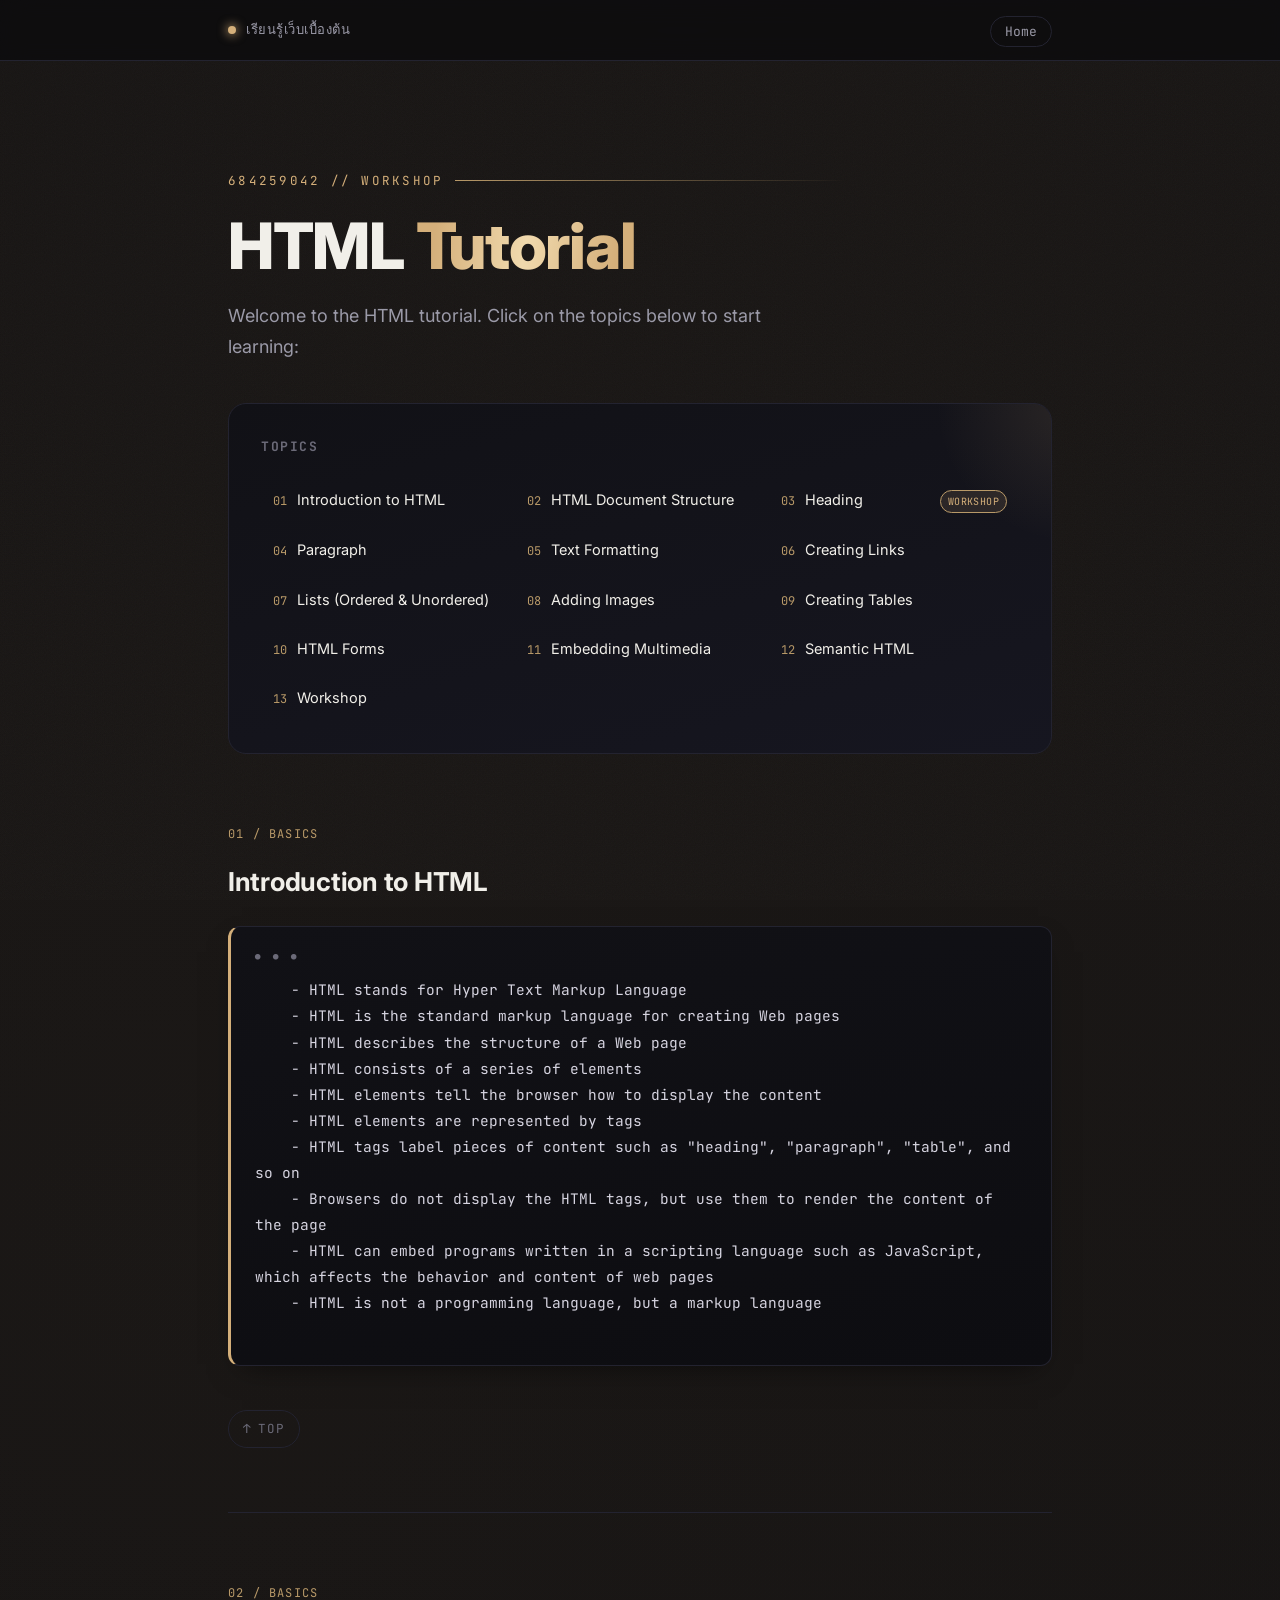
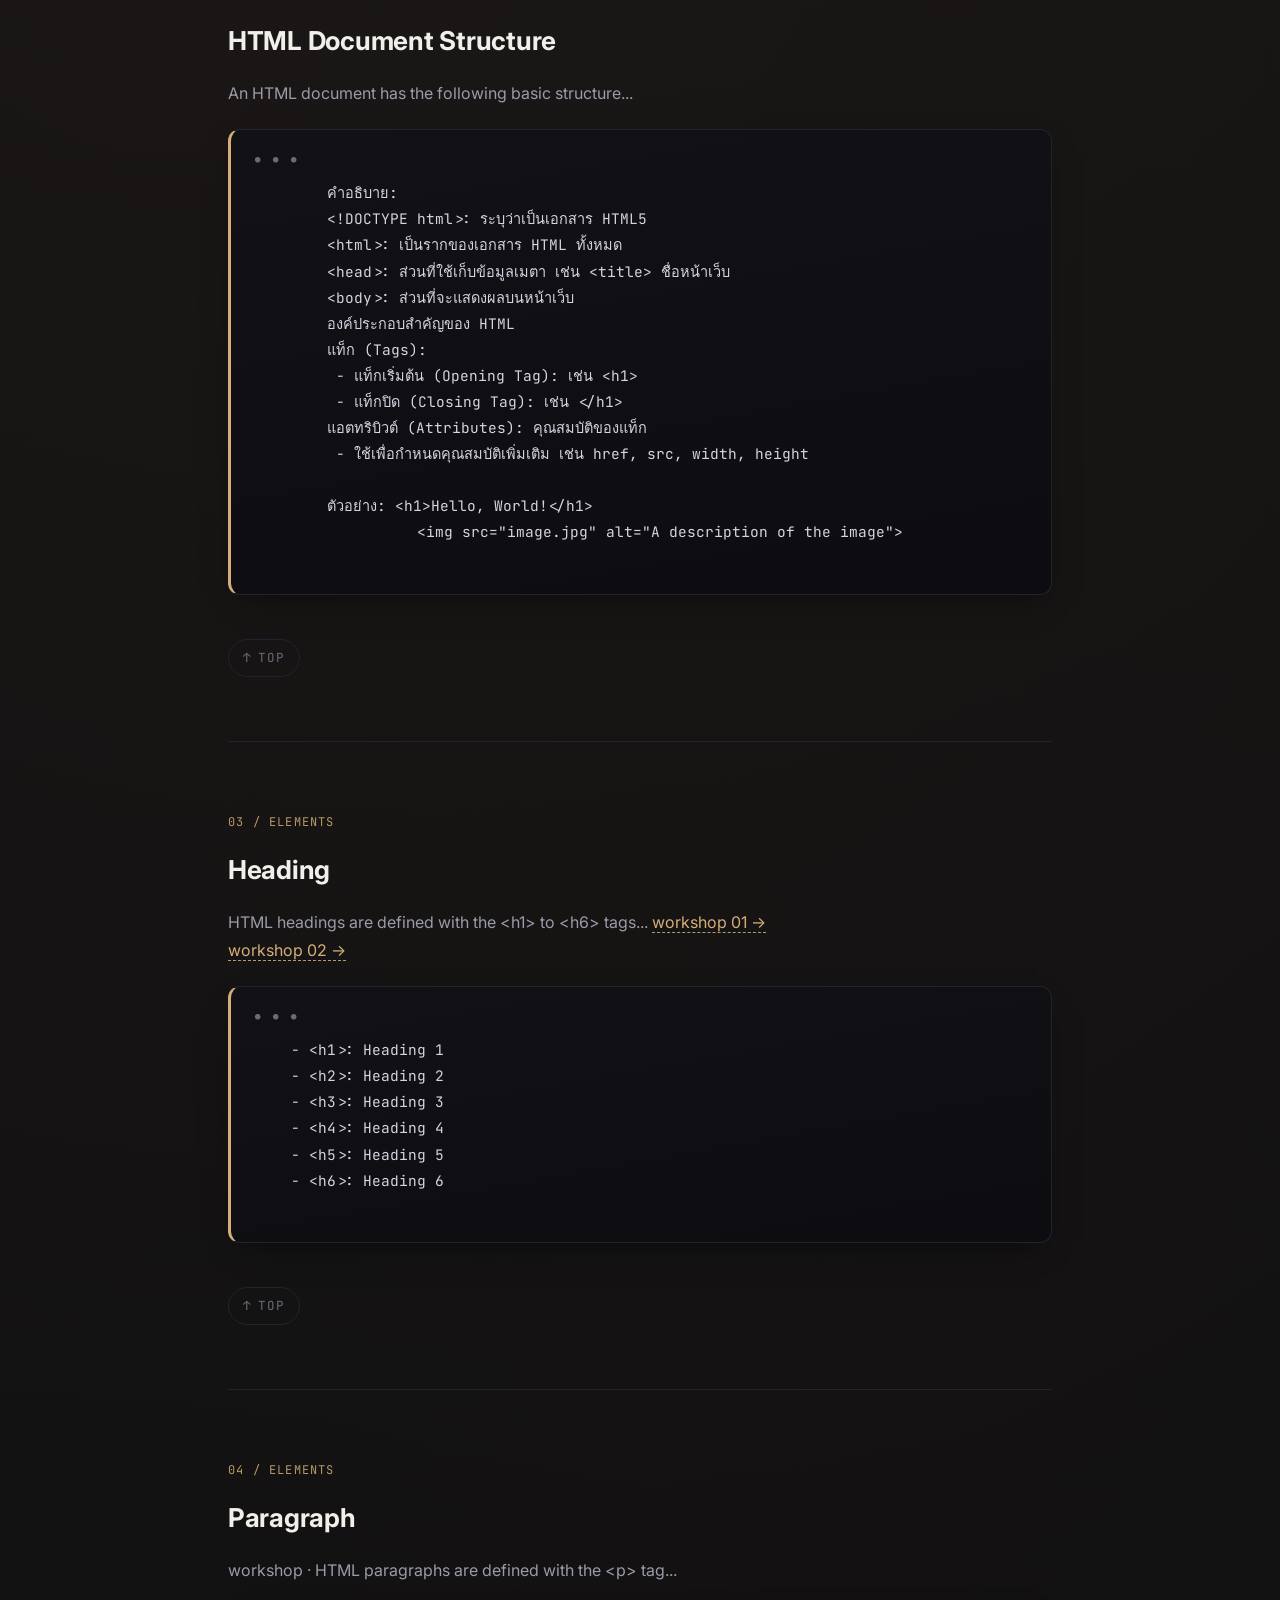
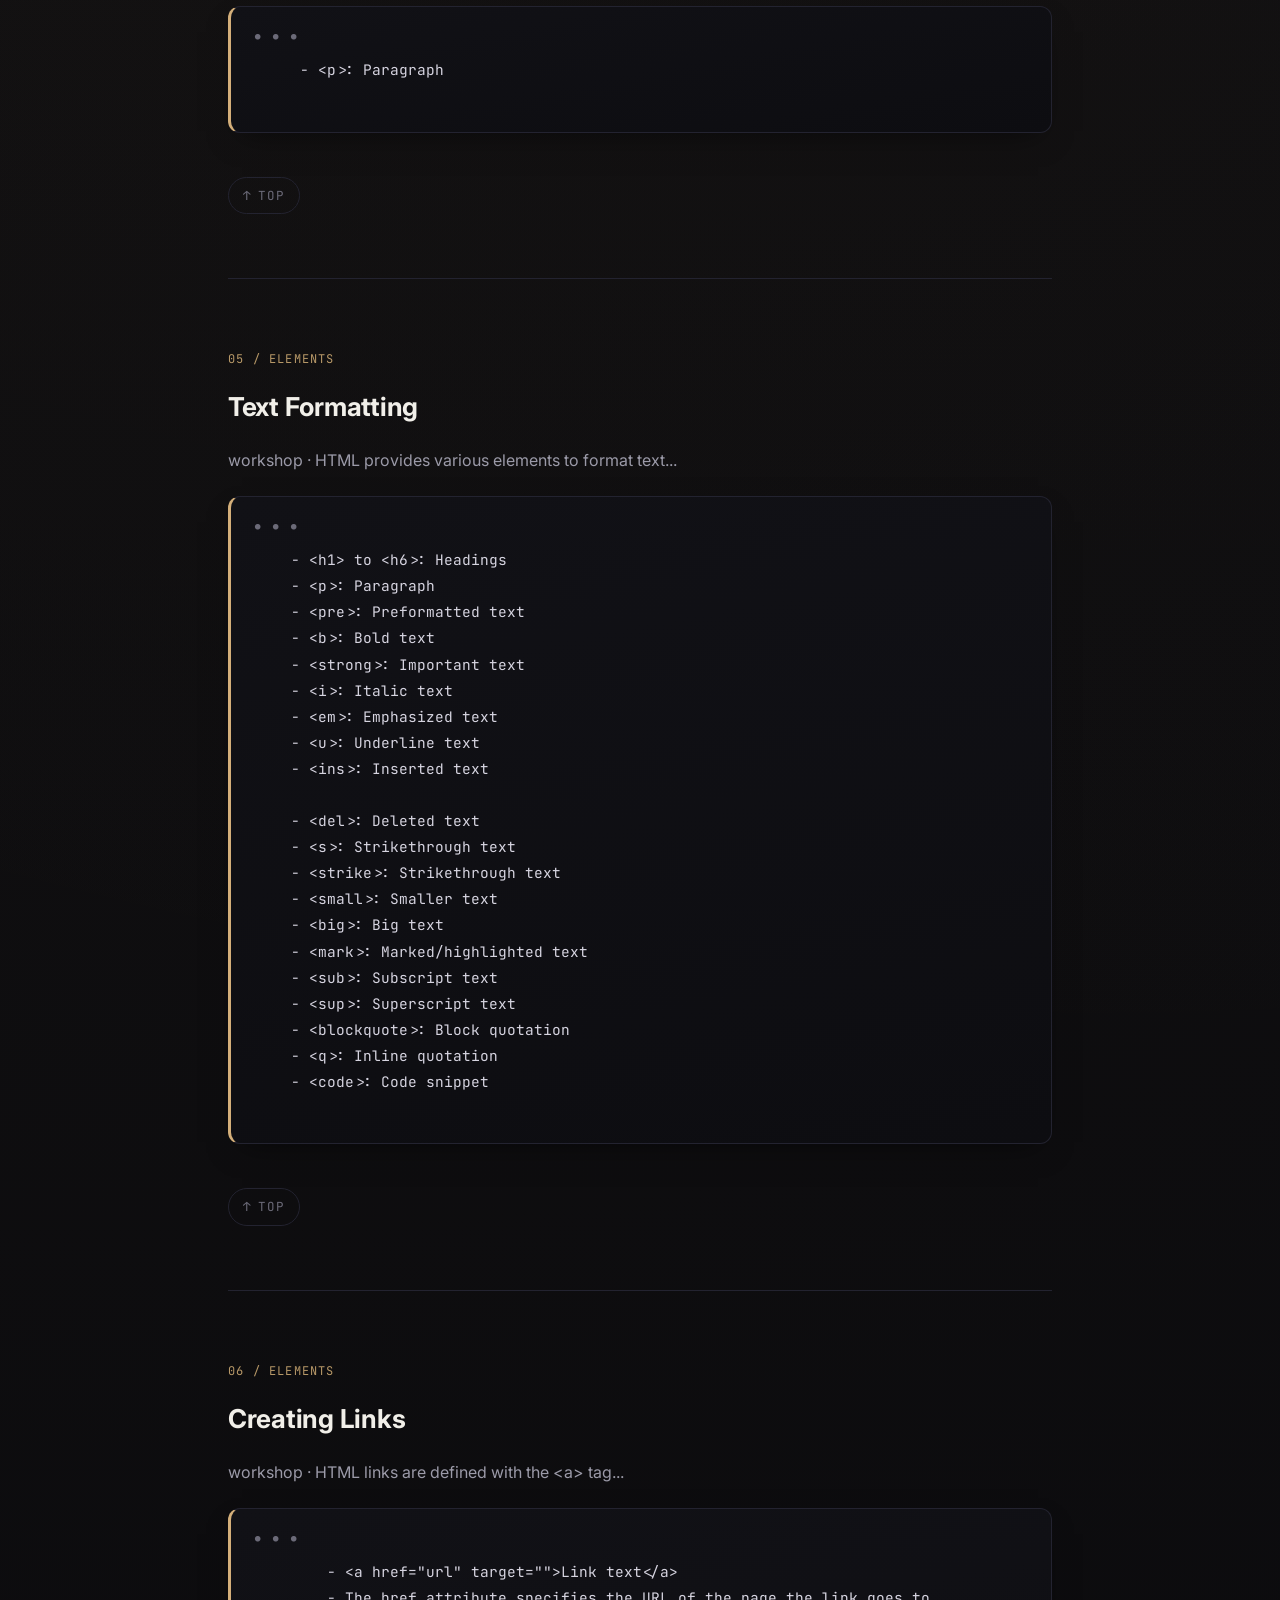
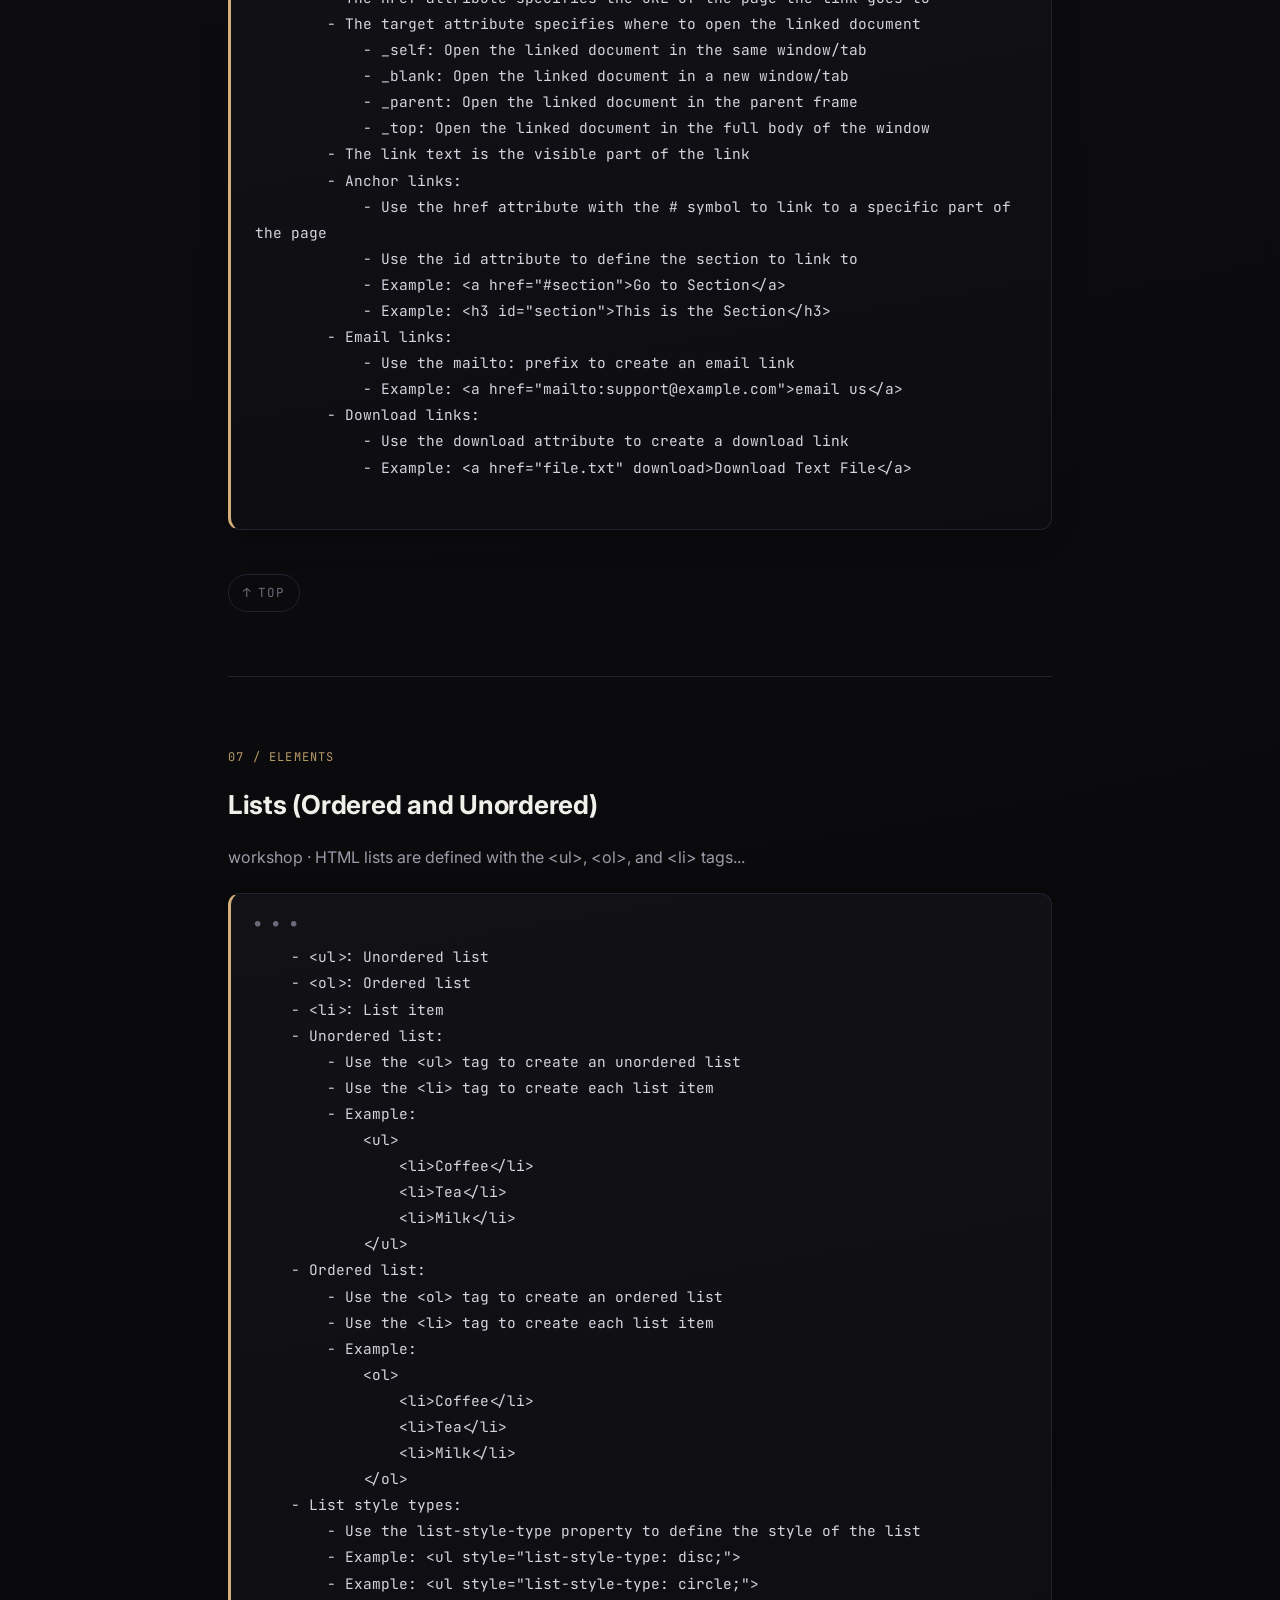
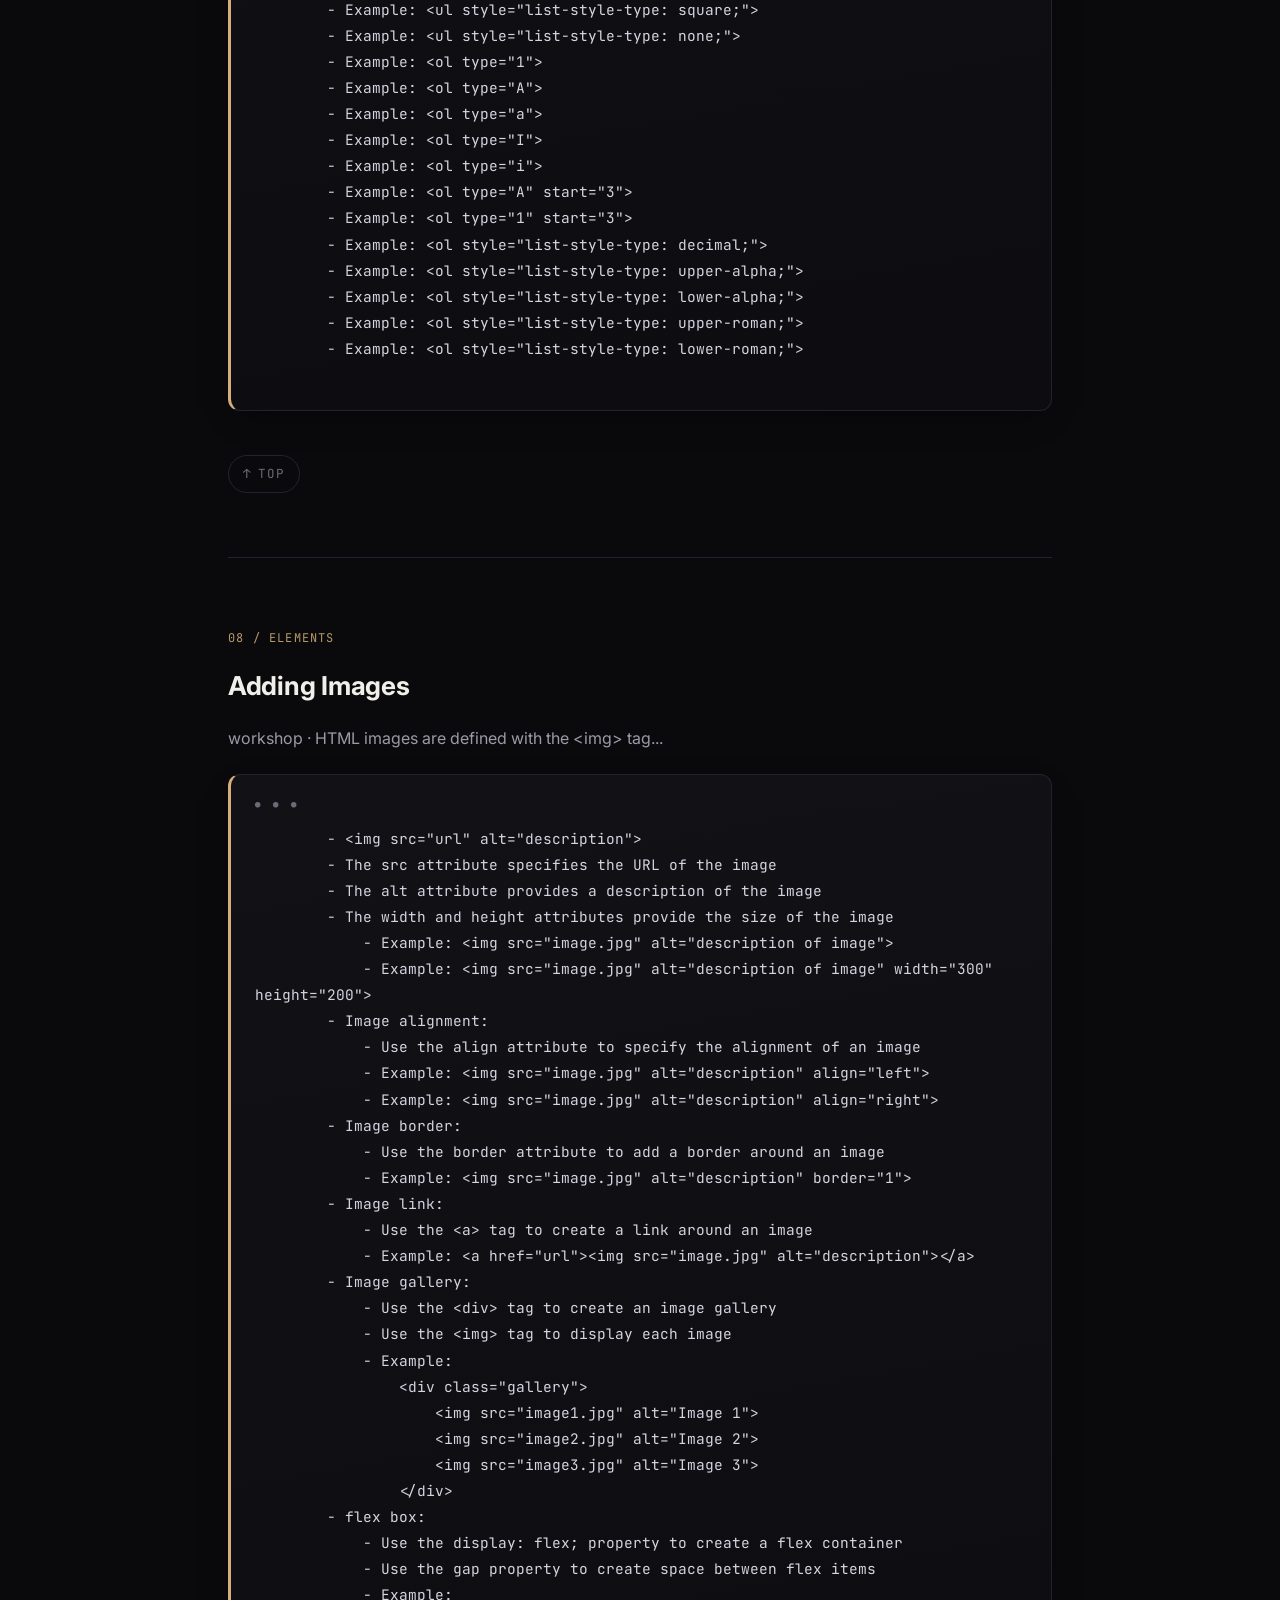
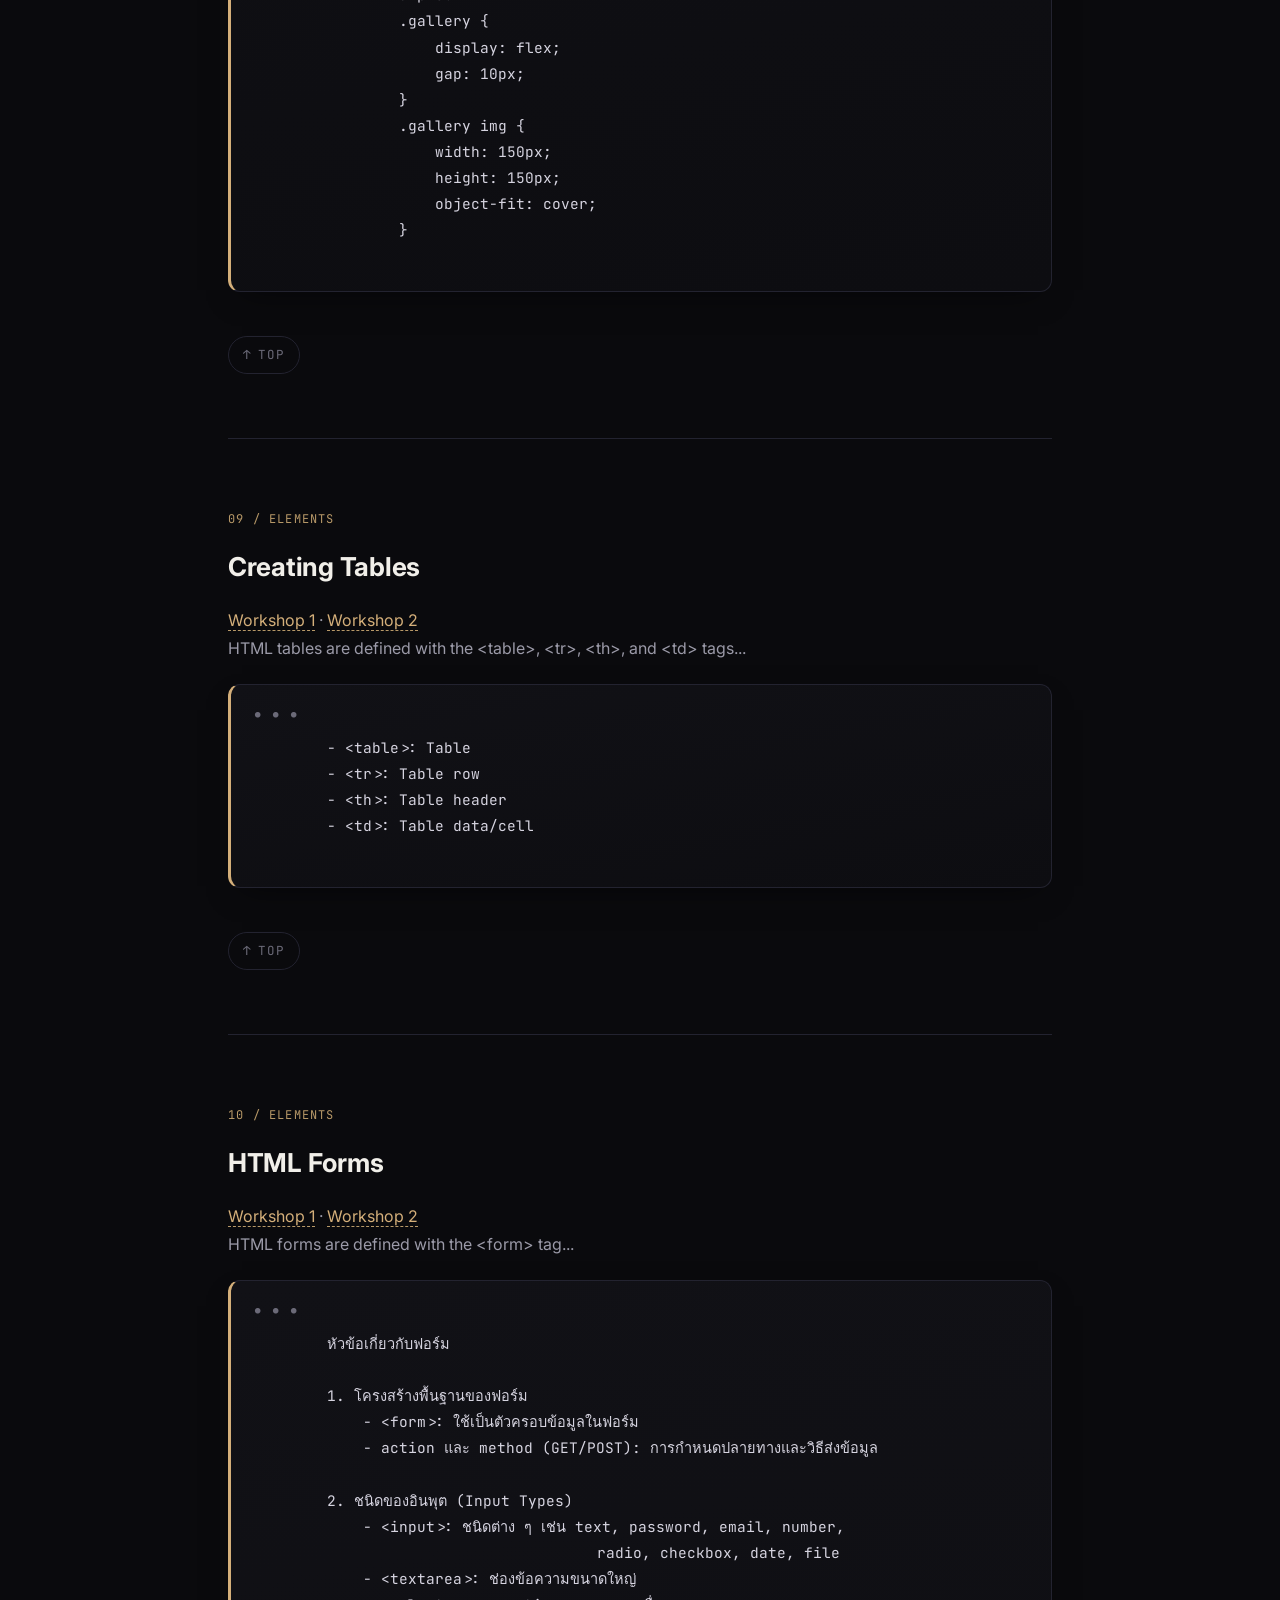
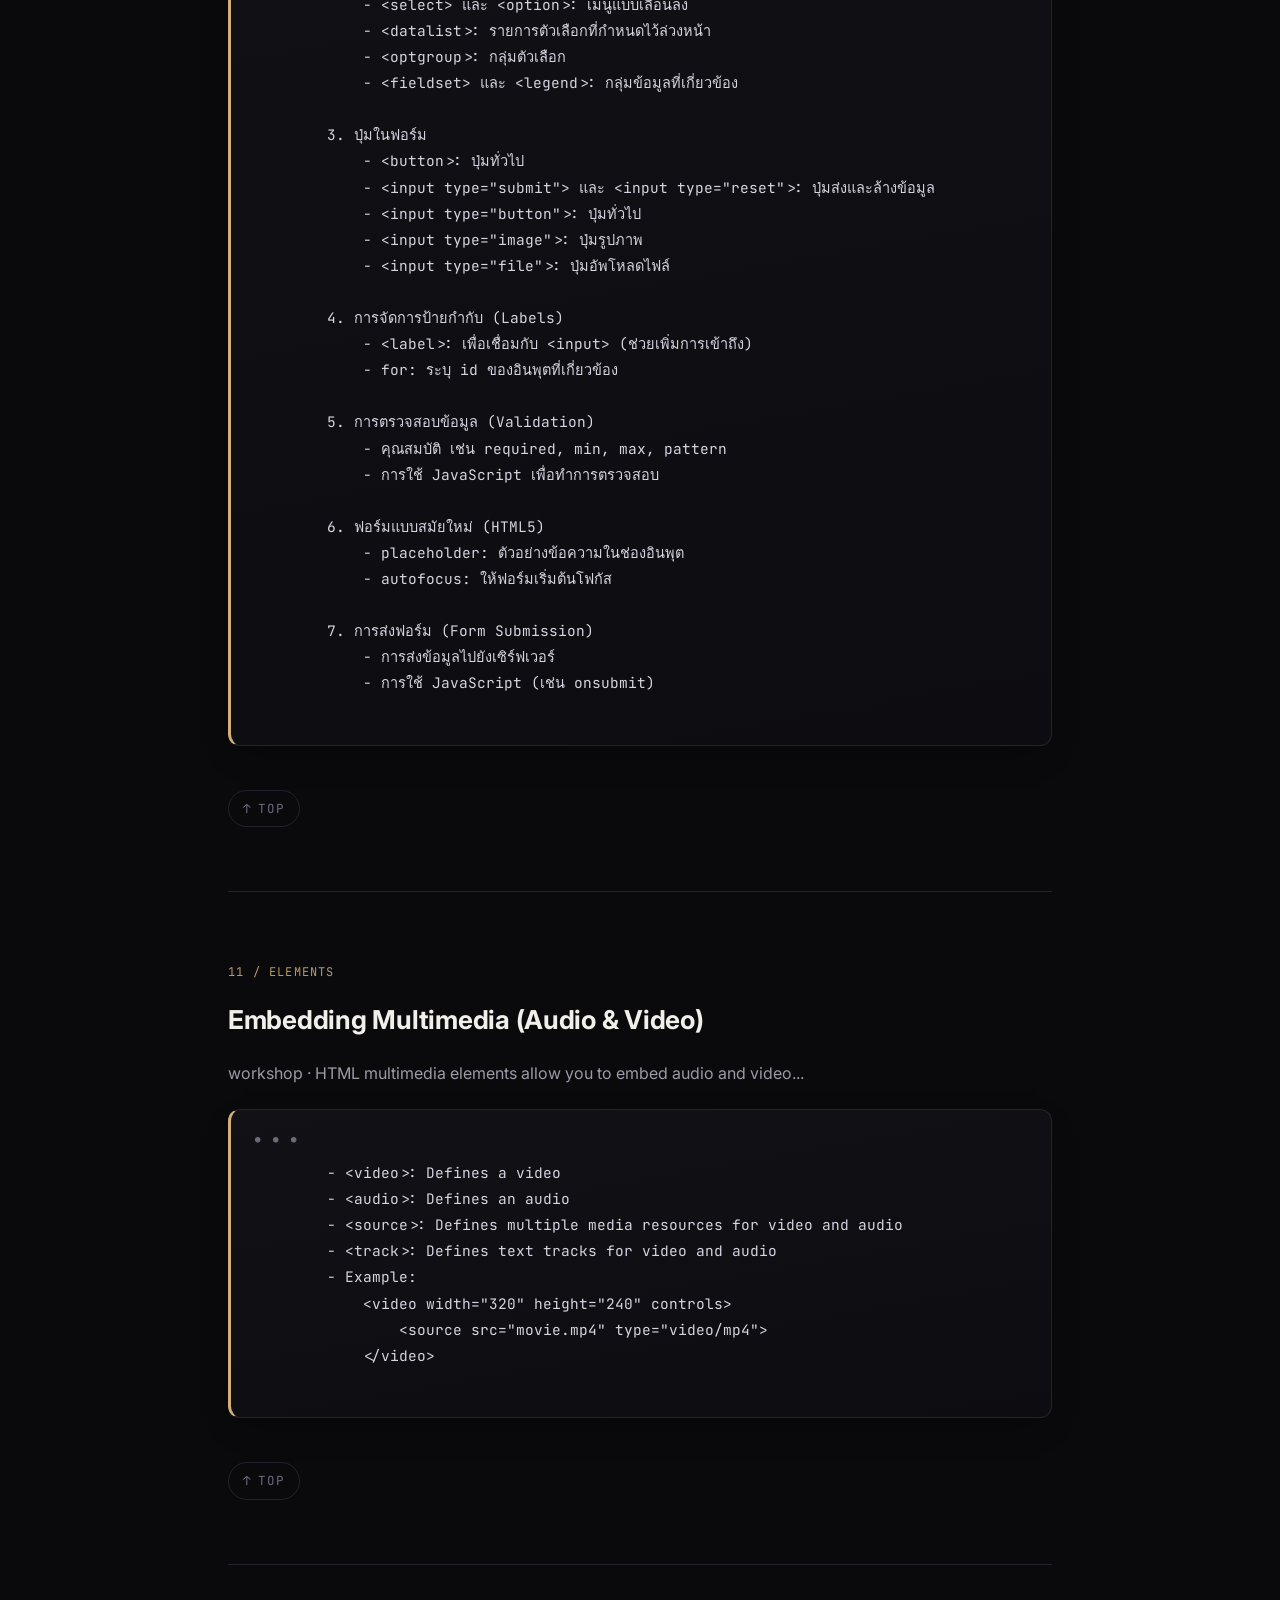
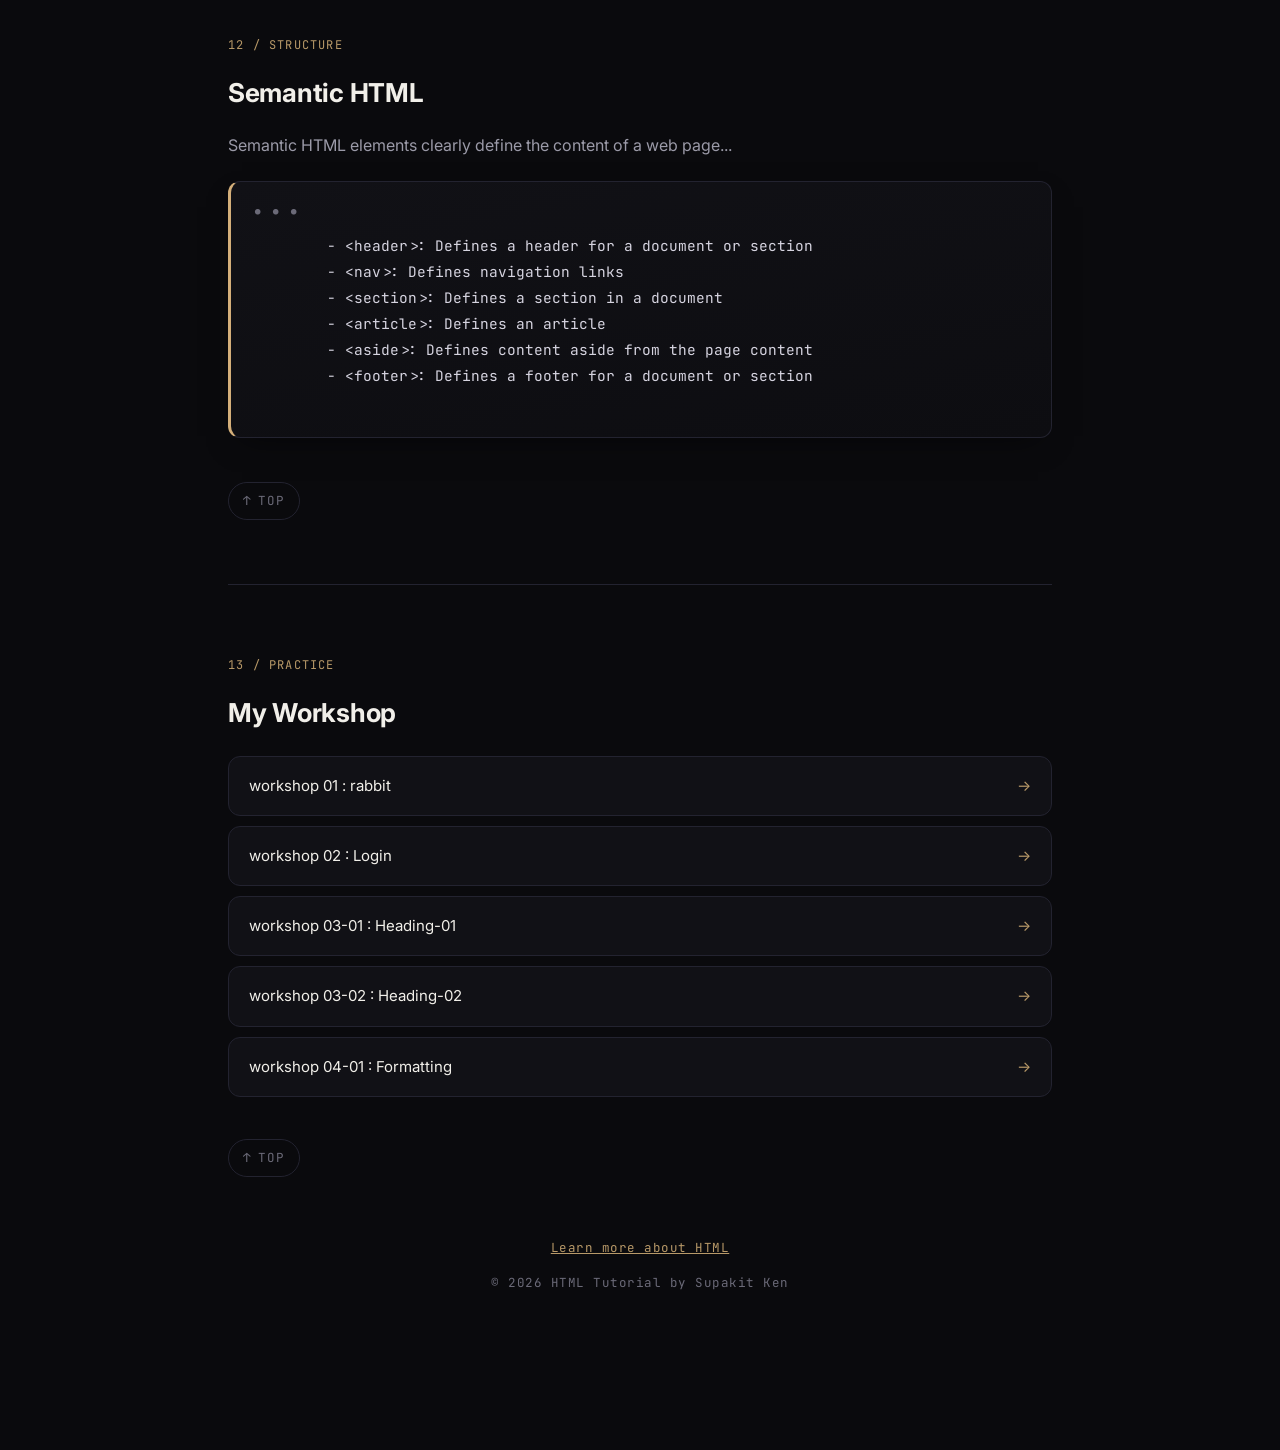
==== commit f2621fcc: "index" ====
--- a/index.html
+++ b/index.html
@@ -10,7 +10,7 @@
     <link rel="preconnect" href="https://fonts.gstatic.com" crossorigin>
     <link href="https://fonts.googleapis.com/css2?family=JetBrains+Mono:wght@400;500;600;700&family=Inter:wght@400;500;600;700;800&display=swap" rel="stylesheet">
     <style>
-        :root {
+         :root {
             --bg-0: #0a0a0d;
             --bg-1: #111116;
             --bg-2: #161620;
@@ -23,15 +23,15 @@
             --mono: 'JetBrains Mono', 'Consolas', monospace;
             --sans: 'Inter', 'Segoe UI', sans-serif;
         }
-
+        
         * {
             box-sizing: border-box;
         }
-
+        
         html {
             scroll-behavior: smooth;
         }
-
+        
         body {
             font-family: var(--sans);
             margin: 0;
@@ -39,12 +39,10 @@
             color: var(--text-0);
             background-color: var(--bg-0);
             line-height: 1.75;
-            background-image:
-                radial-gradient(circle at 15% 10%, rgba(212, 175, 122, 0.06), transparent 40%),
-                radial-gradient(circle at 85% 0%, rgba(212, 175, 122, 0.04), transparent 35%);
+            background-image: radial-gradient(circle at 15% 10%, rgba(212, 175, 122, 0.06), transparent 40%), radial-gradient(circle at 85% 0%, rgba(212, 175, 122, 0.04), transparent 35%);
             overflow-x: hidden;
         }
-
+        
         .noise-layer {
             position: fixed;
             inset: 0;
@@ -53,7 +51,7 @@
             z-index: 1;
             background-image: url("data:image/svg+xml,%3Csvg xmlns='http://www.w3.org/2000/svg' width='100' height='100'%3E%3Cfilter id='n'%3E%3CfeTurbulence type='fractalNoise' baseFrequency='0.9' numOctaves='2' stitchTiles='stitch'/%3E%3C/filter%3E%3Crect width='100%25' height='100%25' filter='url(%23n)'/%3E%3C/svg%3E");
         }
-
+        
         .wrap {
             position: relative;
             z-index: 2;
@@ -61,7 +59,7 @@
             margin: 0 auto;
             padding: 0 28px 80px;
         }
-
+        
         header {
             position: sticky;
             top: 0;
@@ -70,7 +68,7 @@
             background: rgba(10, 10, 13, 0.72);
             border-bottom: 1px solid var(--line);
         }
-
+        
         header .inner {
             max-width: 880px;
             margin: 0 auto;
@@ -79,7 +77,7 @@
             align-items: center;
             justify-content: space-between;
         }
-
+        
         header p {
             margin: 0;
             display: flex;
@@ -90,7 +88,7 @@
             letter-spacing: 0.04em;
             color: var(--text-1);
         }
-
+        
         header p::before {
             content: '';
             width: 8px;
@@ -100,12 +98,19 @@
             box-shadow: 0 0 10px 2px rgba(212, 175, 122, 0.6);
             animation: pulse 2.4s ease-in-out infinite;
         }
-
+        
         @keyframes pulse {
-            0%, 100% { opacity: 1; transform: scale(1); }
-            50% { opacity: 0.5; transform: scale(0.8); }
-        }
-
+            0%,
+            100% {
+                opacity: 1;
+                transform: scale(1);
+            }
+            50% {
+                opacity: 0.5;
+                transform: scale(0.8);
+            }
+        }
+        
         nav a {
             font-family: var(--mono);
             font-size: 13px;
@@ -115,18 +120,18 @@
             border-radius: 100px;
             transition: all 0.25s ease;
         }
-
+        
         nav a:hover {
             color: var(--gold);
             border-color: var(--gold-soft);
             background: rgba(212, 175, 122, 0.08);
             text-decoration: none;
         }
-
+        
         .hero {
             padding: 96px 0 56px;
         }
-
+        
         .eyebrow {
             font-family: var(--mono);
             font-size: 12.5px;
@@ -140,14 +145,14 @@
             opacity: 0;
             animation: rise 0.7s ease forwards 0.05s;
         }
-
+        
         .eyebrow::after {
             content: '';
             flex: 1;
             height: 1px;
             background: linear-gradient(90deg, var(--gold-soft), transparent);
         }
-
+        
         h1 {
             font-family: var(--sans);
             font-weight: 800;
@@ -159,14 +164,14 @@
             opacity: 0;
             animation: rise 0.8s ease forwards 0.15s;
         }
-
+        
         h1 .accent {
             background: linear-gradient(100deg, var(--gold) 10%, #f0d9ad 50%, var(--gold) 90%);
             -webkit-background-clip: text;
             background-clip: text;
             color: transparent;
         }
-
+        
         .lede {
             font-size: 18px;
             color: var(--text-1);
@@ -175,12 +180,18 @@
             opacity: 0;
             animation: rise 0.8s ease forwards 0.25s;
         }
-
+        
         @keyframes rise {
-            from { opacity: 0; transform: translateY(14px); }
-            to { opacity: 1; transform: translateY(0); }
-        }
-
+            from {
+                opacity: 0;
+                transform: translateY(14px);
+            }
+            to {
+                opacity: 1;
+                transform: translateY(0);
+            }
+        }
+        
         .toc-card {
             background: linear-gradient(165deg, var(--bg-1), var(--bg-2));
             border: 1px solid var(--line);
@@ -191,7 +202,7 @@
             opacity: 0;
             animation: rise 0.8s ease forwards 0.35s;
         }
-
+        
         .toc-card::before {
             content: '';
             position: absolute;
@@ -202,7 +213,7 @@
             background: radial-gradient(circle, rgba(212, 175, 122, 0.12), transparent 70%);
             pointer-events: none;
         }
-
+        
         .toc-card h2 {
             margin: 0 0 6px;
             font-size: 13px;
@@ -213,7 +224,7 @@
             border: none;
             padding: 0;
         }
-
+        
         .toc-grid {
             list-style: none;
             margin: 18px 0 0;
@@ -223,7 +234,7 @@
             gap: 4px;
             position: relative;
         }
-
+        
         .toc-grid li a {
             display: flex;
             align-items: baseline;
@@ -234,21 +245,21 @@
             font-size: 14.5px;
             transition: background 0.2s ease, padding-left 0.2s ease, color 0.2s ease;
         }
-
+        
         .toc-grid li a .idx {
             font-family: var(--mono);
             font-size: 12px;
             color: var(--gold-soft);
             flex-shrink: 0;
         }
-
+        
         .toc-grid li a:hover {
             background: rgba(212, 175, 122, 0.08);
             padding-left: 18px;
             color: var(--gold);
             text-decoration: none;
         }
-
+        
         .toc-grid li a .has-ws {
             margin-left: auto;
             font-family: var(--mono);
@@ -261,7 +272,7 @@
             border-radius: 100px;
             flex-shrink: 0;
         }
-
+        
         h2 {
             font-family: var(--sans);
             font-weight: 700;
@@ -270,7 +281,7 @@
             color: var(--text-0);
             margin: 0 0 6px;
         }
-
+        
         section {
             padding: 64px 0;
             border-bottom: 1px solid var(--line);
@@ -278,16 +289,16 @@
             transform: translateY(20px);
             transition: opacity 0.7s ease, transform 0.7s ease;
         }
-
+        
         section.in-view {
             opacity: 1;
             transform: translateY(0);
         }
-
+        
         section:last-of-type {
             border-bottom: none;
         }
-
+        
         .tag {
             font-family: var(--mono);
             font-size: 12px;
@@ -297,18 +308,18 @@
             display: inline-block;
             margin-bottom: 14px;
         }
-
-        section > p {
+        
+        section>p {
             color: var(--text-1);
             font-size: 16px;
             max-width: 620px;
         }
-
-        section > p a {
+        
+        section>p a {
             color: var(--gold);
             border-bottom: 1px dashed var(--gold-soft);
         }
-
+        
         pre {
             background: linear-gradient(170deg, var(--bg-1), #0d0d11);
             border: 1px solid var(--line);
@@ -325,7 +336,7 @@
             position: relative;
             box-shadow: 0 12px 30px -14px rgba(0, 0, 0, 0.6);
         }
-
+        
         pre::before {
             content: '● ● ●';
             display: block;
@@ -334,21 +345,21 @@
             color: var(--text-2);
             margin-bottom: 12px;
         }
-
+        
         a {
             text-decoration: none;
             color: inherit;
         }
-
+        
         a:hover {
             text-decoration: underline;
             color: var(--gold);
         }
-
+        
         .text-center {
             text-align: center;
         }
-
+        
         .top-link {
             display: inline-flex;
             align-items: center;
@@ -363,18 +374,18 @@
             border-radius: 100px;
             transition: all 0.25s ease;
         }
-
+        
         .top-link:hover {
             color: var(--gold);
             border-color: var(--gold-soft);
             text-decoration: none;
             transform: translateY(-2px);
         }
-
+        
         .top-link::before {
             content: '↑';
         }
-
+        
         .workshop-list {
             list-style: none;
             padding: 0;
@@ -382,7 +393,7 @@
             display: grid;
             gap: 10px;
         }
-
+        
         .workshop-list li a {
             display: flex;
             align-items: center;
@@ -395,53 +406,53 @@
             font-size: 15px;
             transition: all 0.25s ease;
         }
-
+        
         .workshop-list li a::after {
             content: '→';
             color: var(--gold-soft);
             transition: transform 0.25s ease;
         }
-
+        
         .workshop-list li a:hover {
             border-color: var(--gold-soft);
             background: rgba(212, 175, 122, 0.06);
             text-decoration: none;
         }
-
+        
         .workshop-list li a:hover::after {
             transform: translateX(4px);
             color: var(--gold);
         }
-
+        
         footer {
             margin-top: 16px;
             padding-top: 32px;
         }
-
+        
         footer p {
             font-family: var(--mono);
             font-size: 12.5px;
             color: var(--text-2);
             letter-spacing: 0.04em;
         }
-
-        ::-webkit-scrollbar {
+        
+         ::-webkit-scrollbar {
             width: 10px;
         }
-
-        ::-webkit-scrollbar-track {
+        
+         ::-webkit-scrollbar-track {
             background: var(--bg-0);
         }
-
-        ::-webkit-scrollbar-thumb {
+        
+         ::-webkit-scrollbar-thumb {
             background: var(--bg-2);
             border-radius: 10px;
         }
-
-        ::-webkit-scrollbar-thumb:hover {
+        
+         ::-webkit-scrollbar-thumb:hover {
             background: var(--gold-soft);
         }
-
+        
         @media (max-width: 600px) {
             .wrap {
                 padding: 0 18px 60px;
@@ -456,17 +467,20 @@
                 padding: 48px 0;
             }
         }
-
+        
         @media (prefers-reduced-motion: reduce) {
-            *, *::before, *::after {
+            *,
+            *::before,
+            *::after {
                 animation-duration: 0.01ms !important;
                 animation-iteration-count: 1 !important;
                 transition-duration: 0.01ms !important;
                 scroll-behavior: auto !important;
             }
         }
-
-        a:focus-visible, button:focus-visible {
+        
+        a:focus-visible,
+        button:focus-visible {
             outline: 2px solid var(--gold);
             outline-offset: 3px;
             border-radius: 4px;
@@ -828,8 +842,8 @@
             <ul class="workshop-list">
                 <li><a href="#">workshop 01 : rabbit</a></li>
                 <li><a href="#">workshop 02 : Login</a></li>
-                <li><a href="W03-heading.html">workshop 03-01 : Heading (ของตัวเอง)</a></li>
-                <li><a href="W03-01-heading.html">workshop 03-02 : Heading (จากห้อง)</a></li>
+                <li><a href="W03-heading.html">workshop 03-01 : Heading-01 </a></li>
+                <li><a href="W03-01-heading.html">workshop 03-02 : Heading-02 </a></li>
                 <li><a href="W04-01-formating.html">workshop 04-01 : Formatting</a></li>
             </ul>
             <a href="#top" class="top-link">TOP</a>
@@ -851,7 +865,9 @@
                     entry.target.classList.add('in-view');
                 }
             });
-        }, { threshold: 0.12 });
+        }, {
+            threshold: 0.12
+        });
         sections.forEach(s => observer.observe(s));
     </script>
 </body>
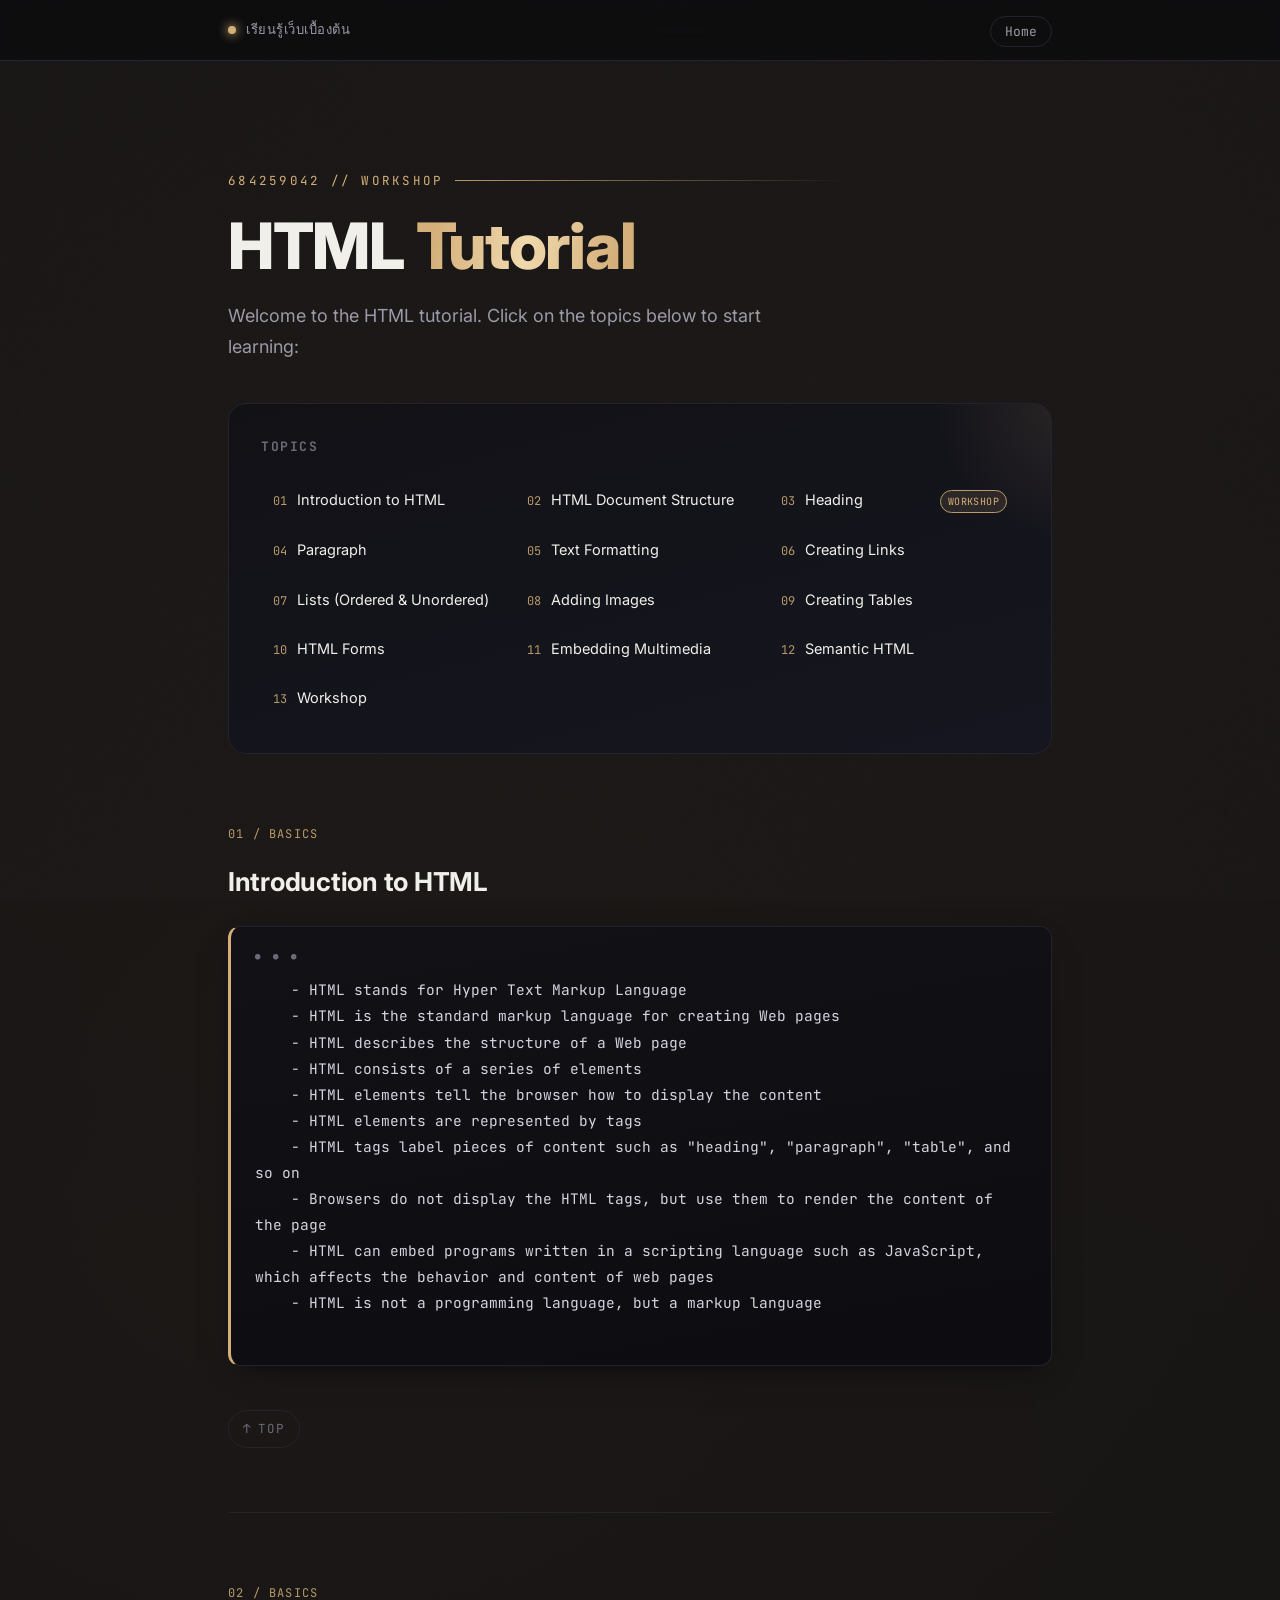
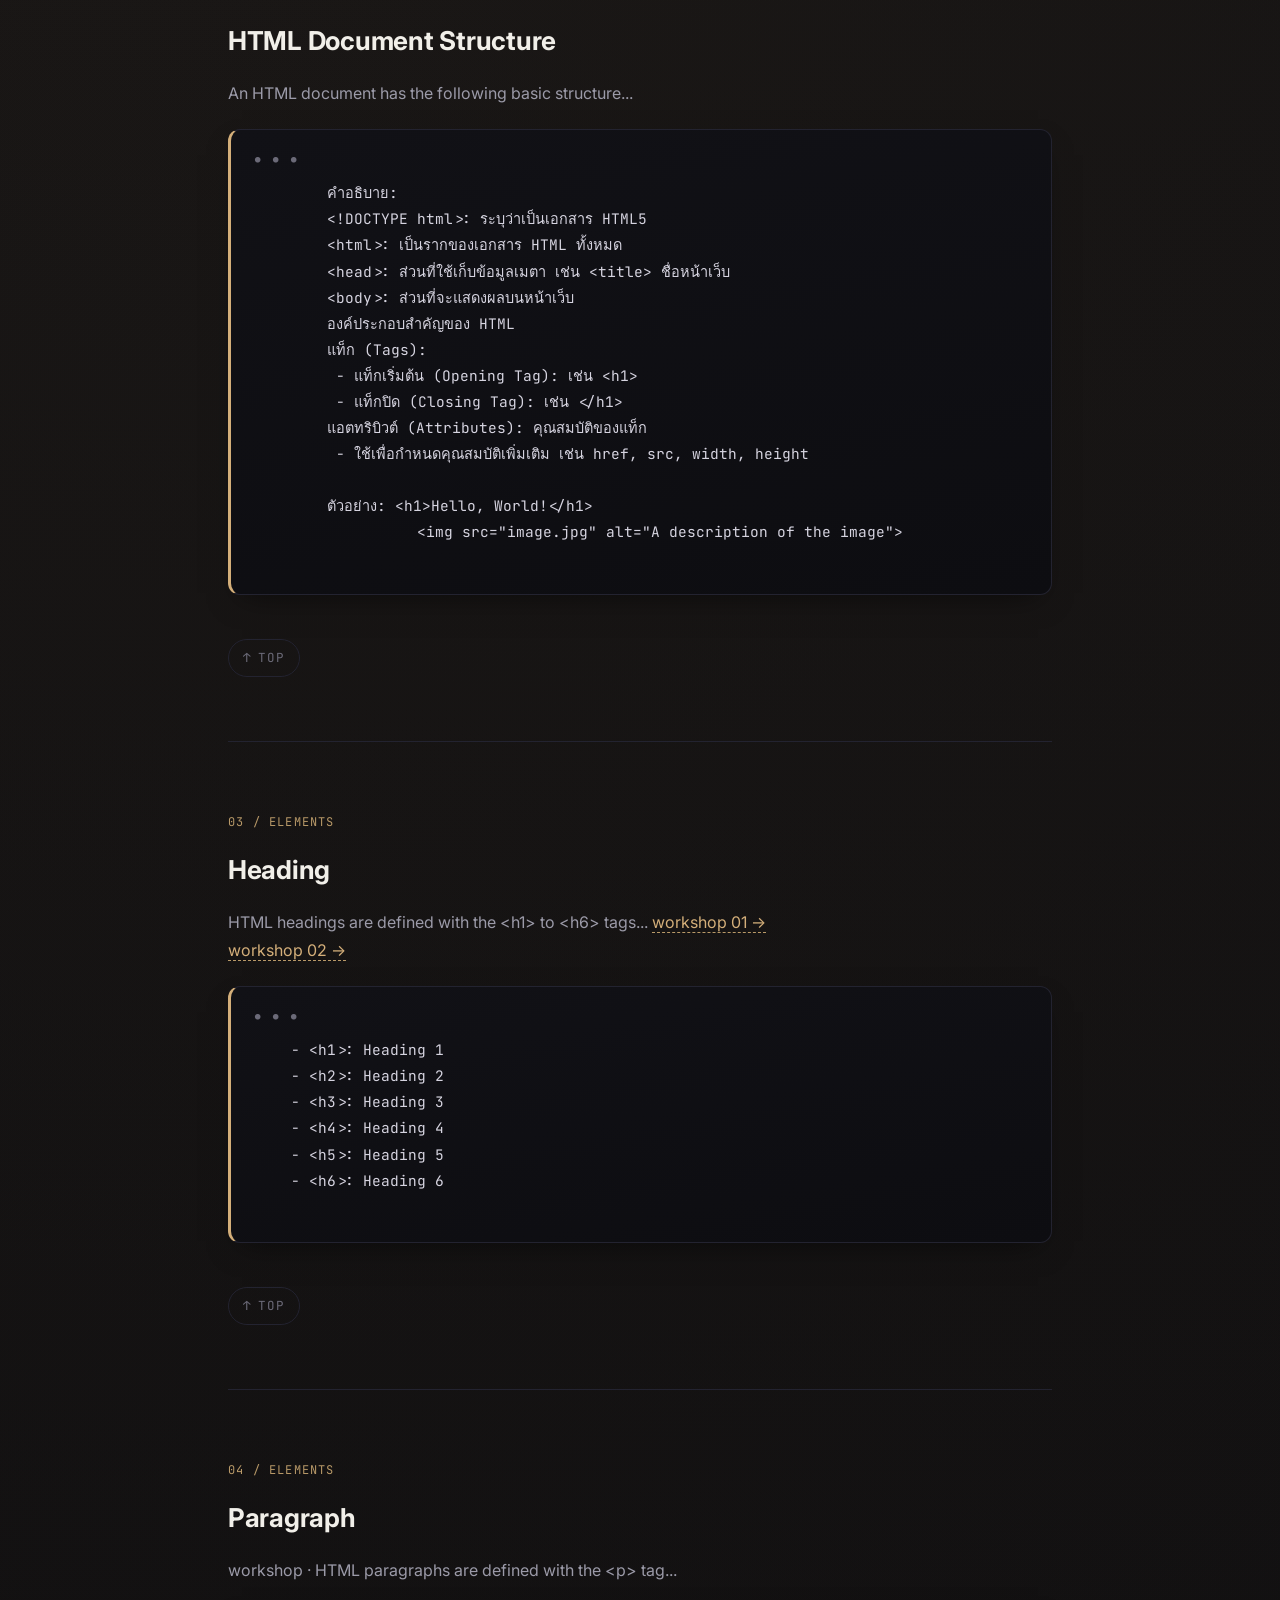
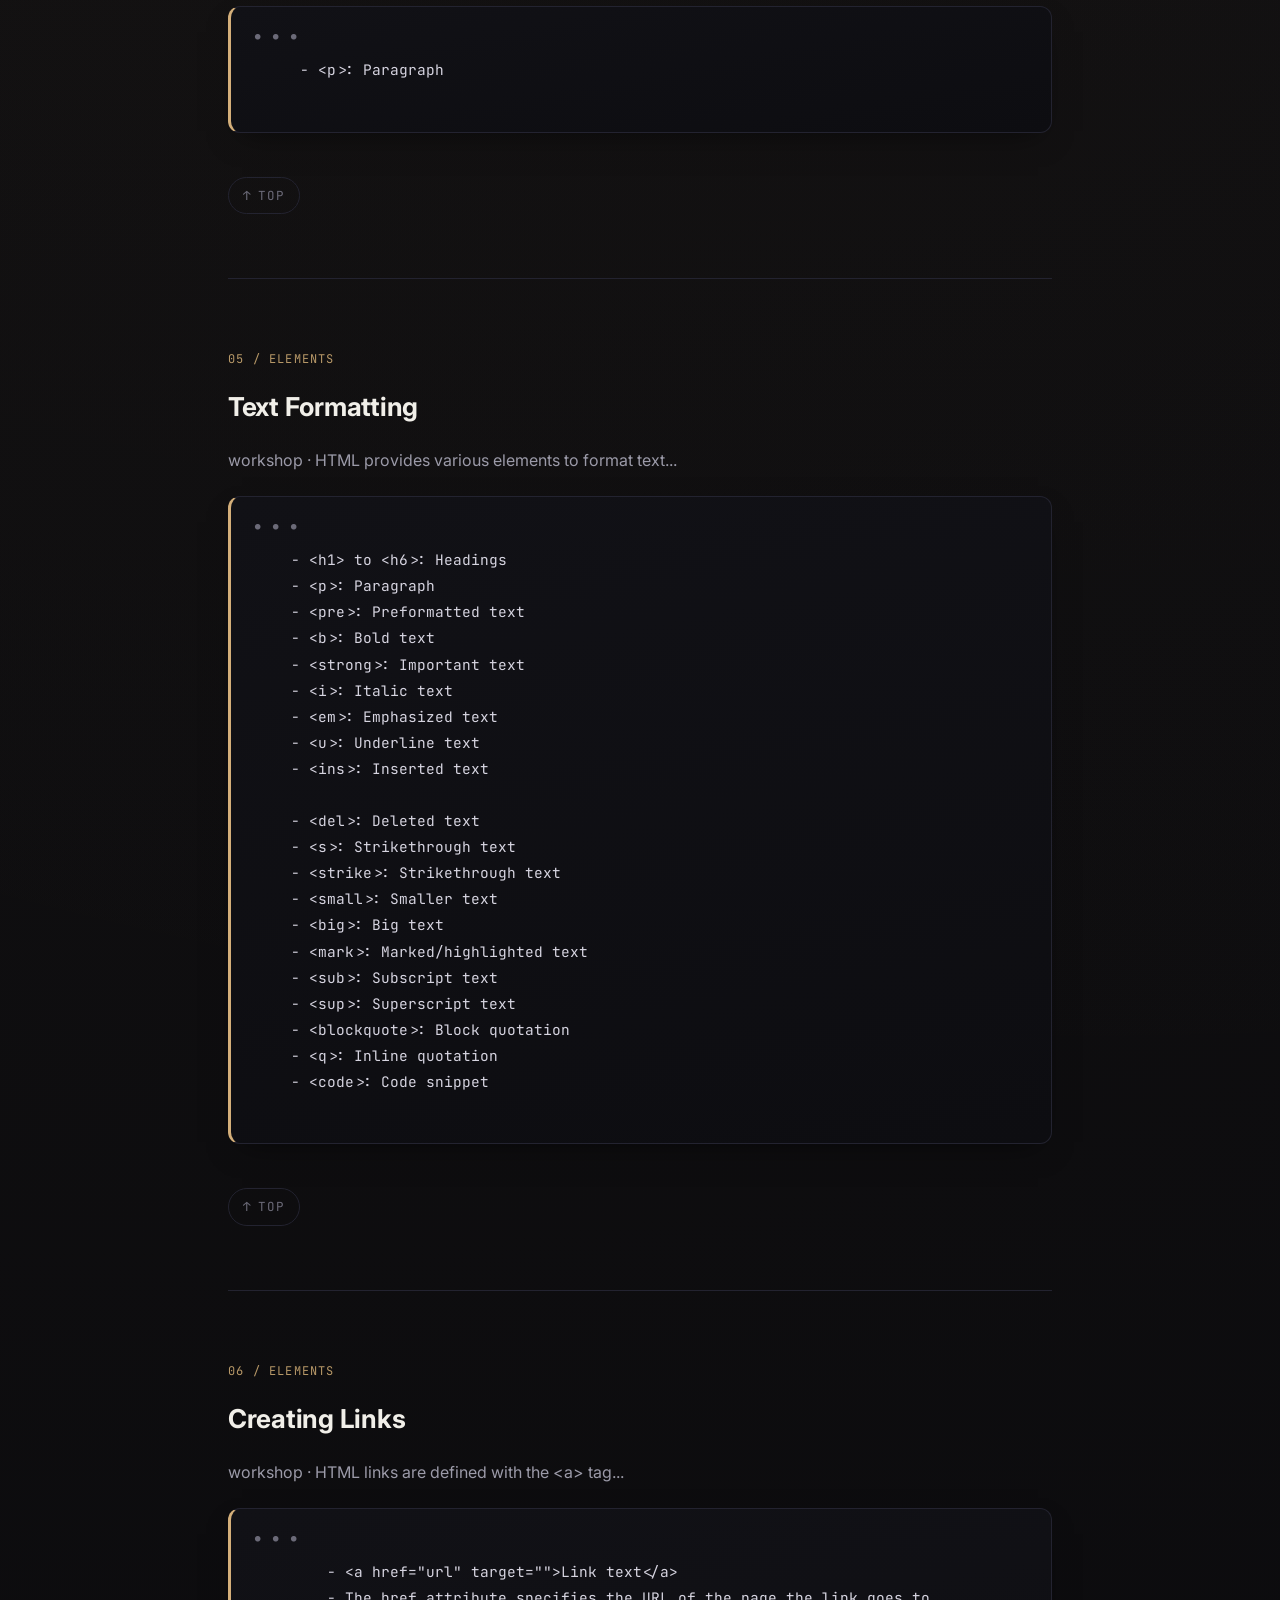
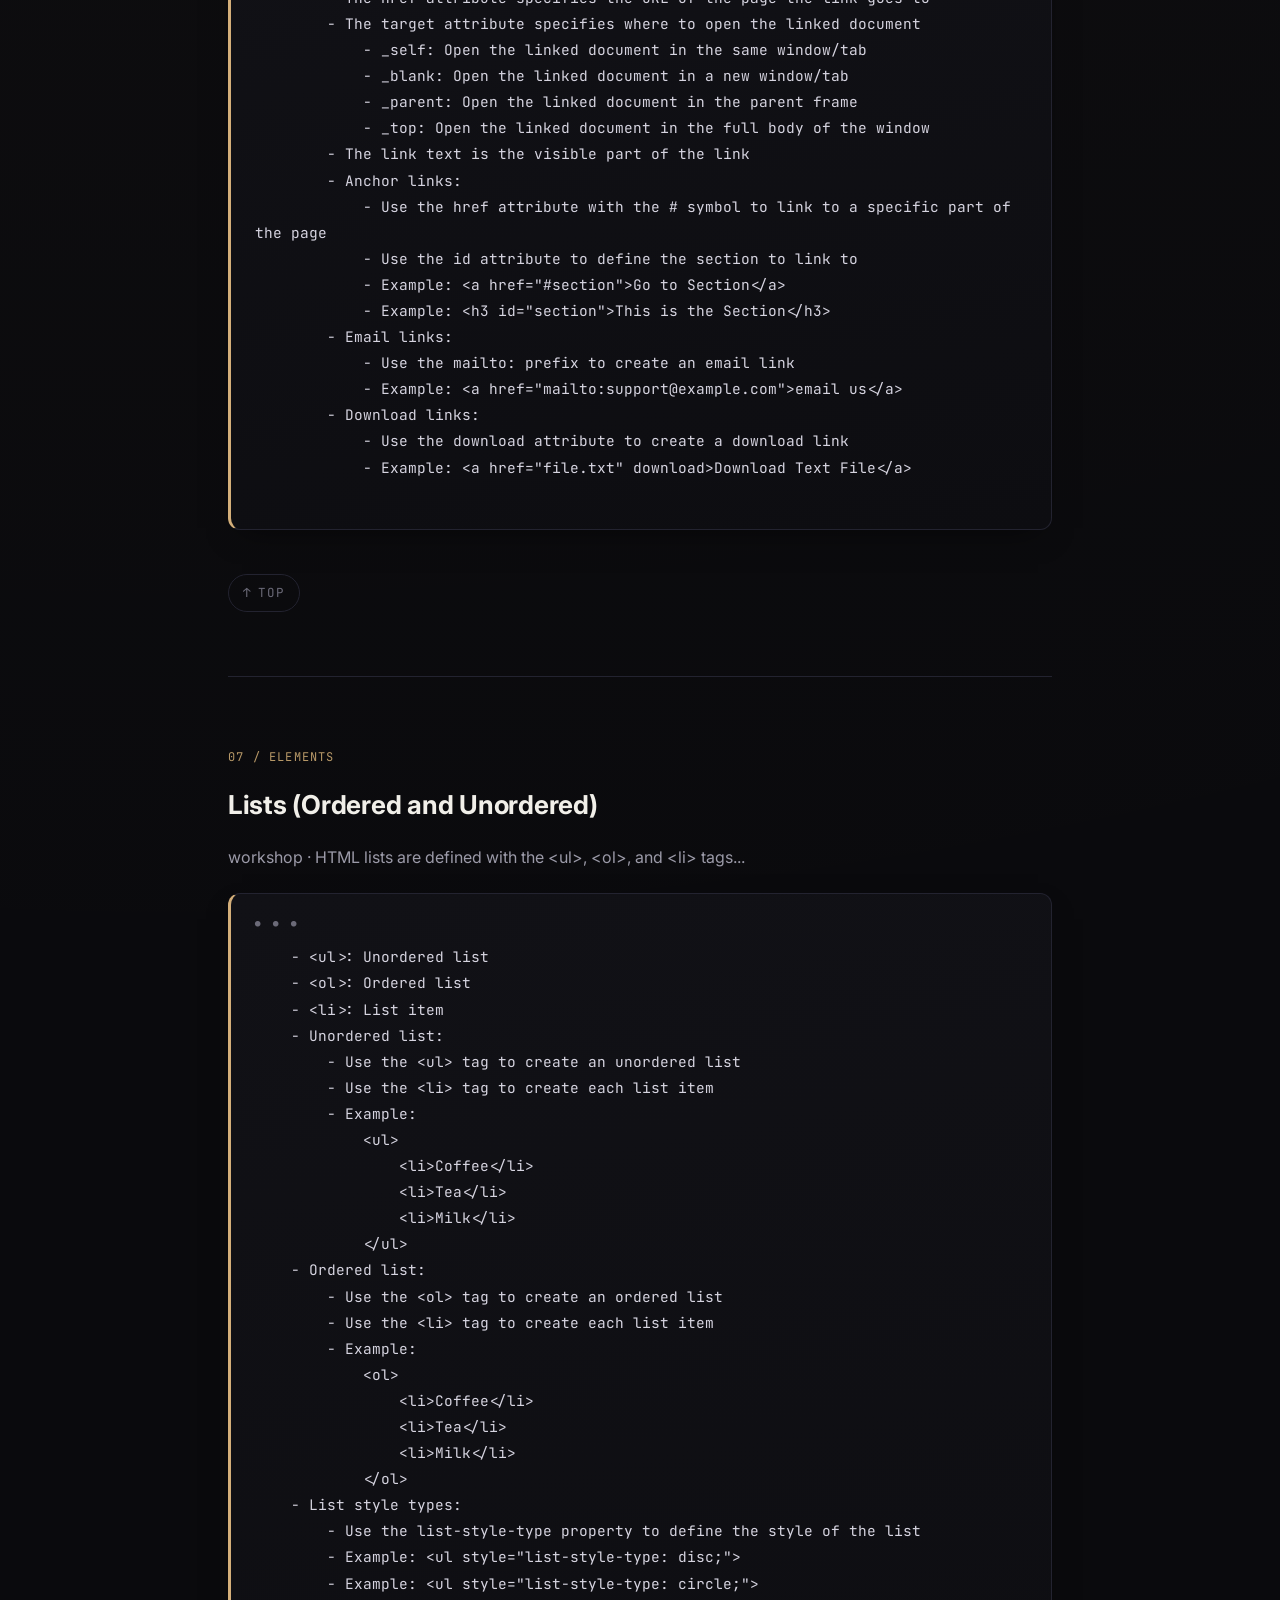
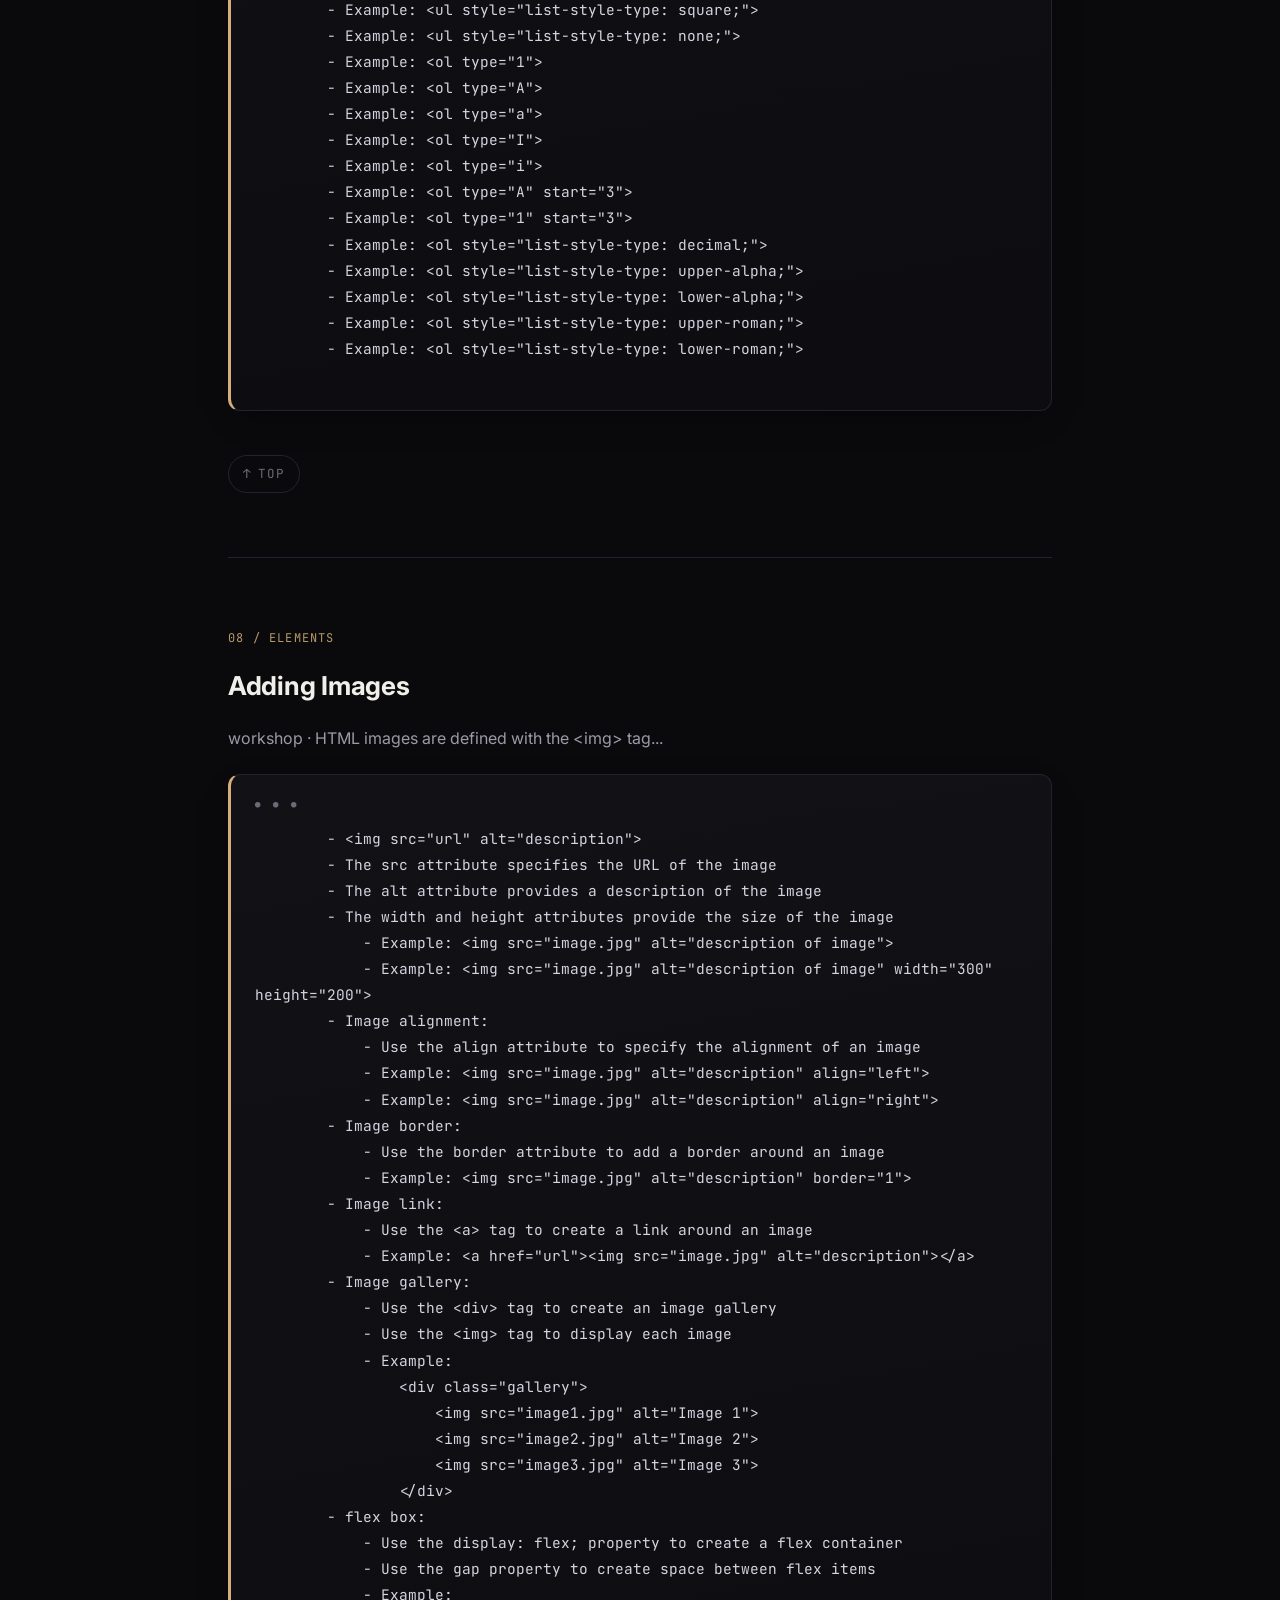
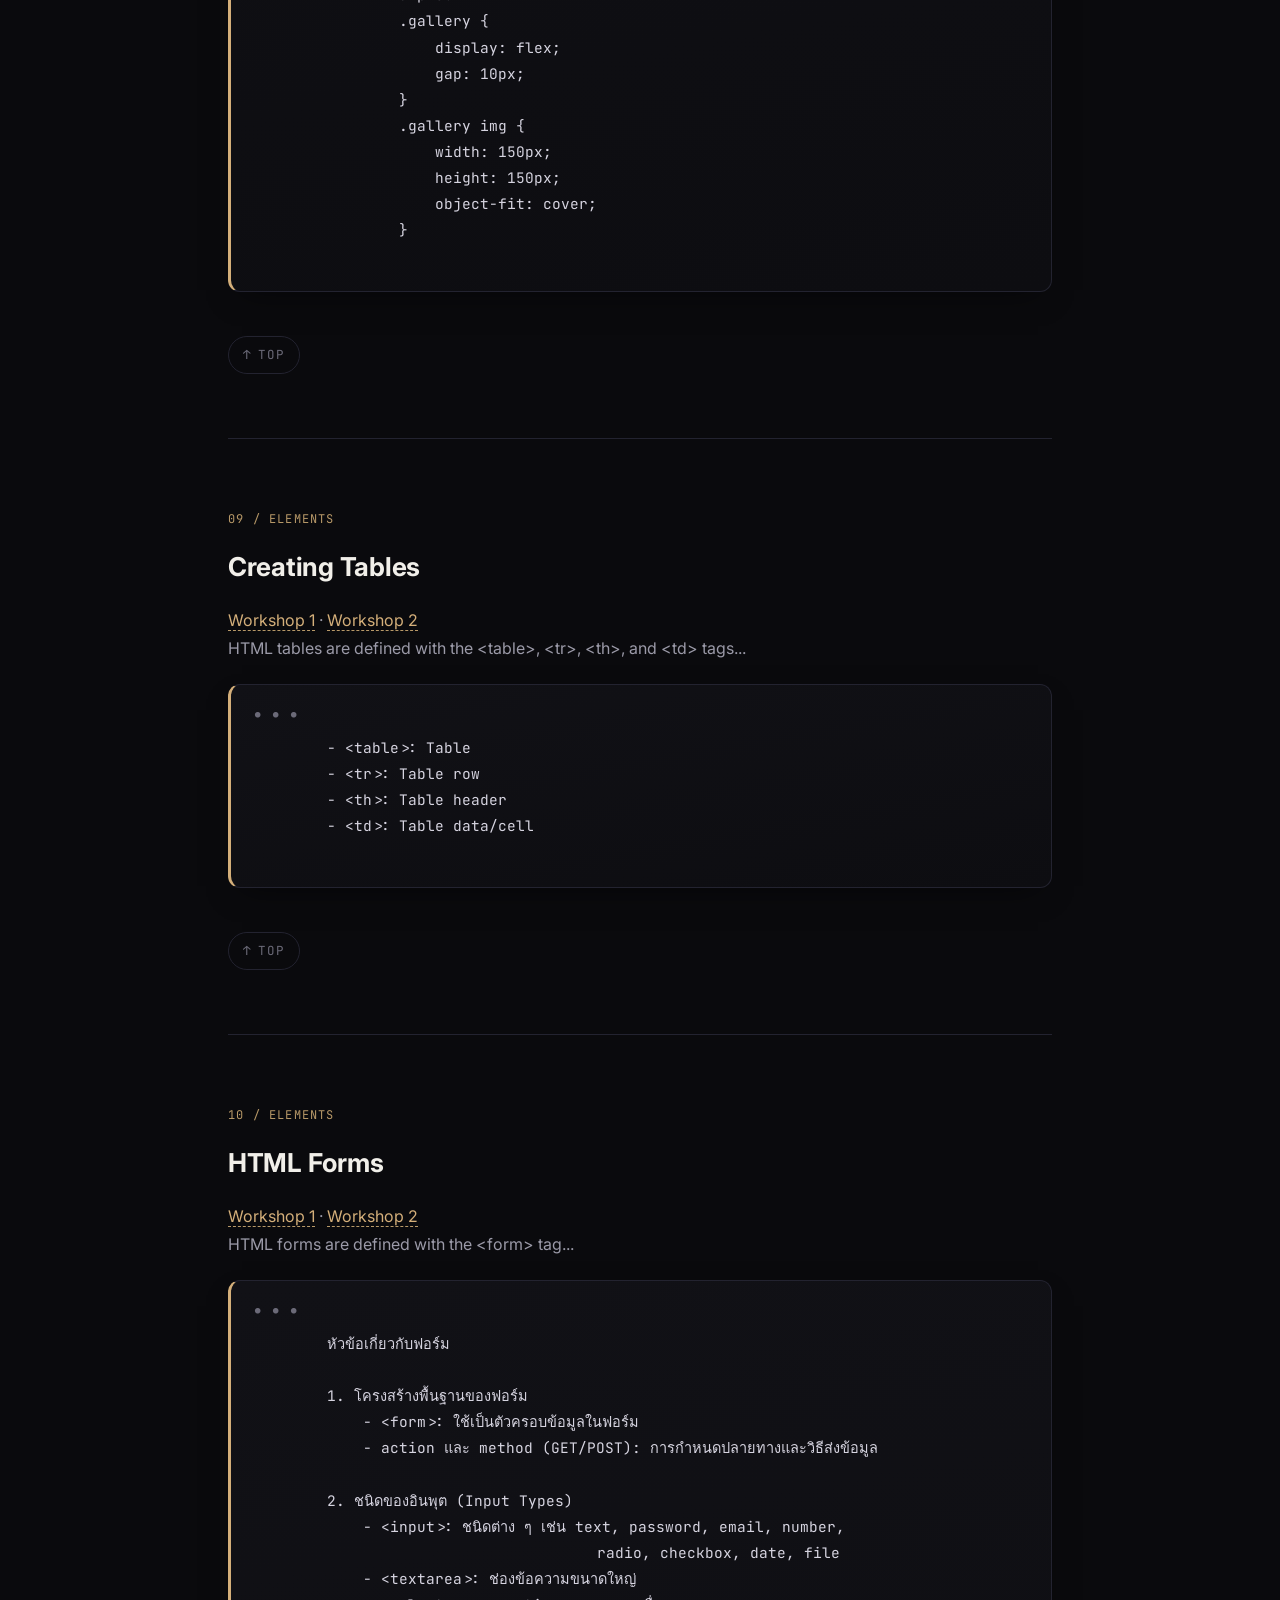
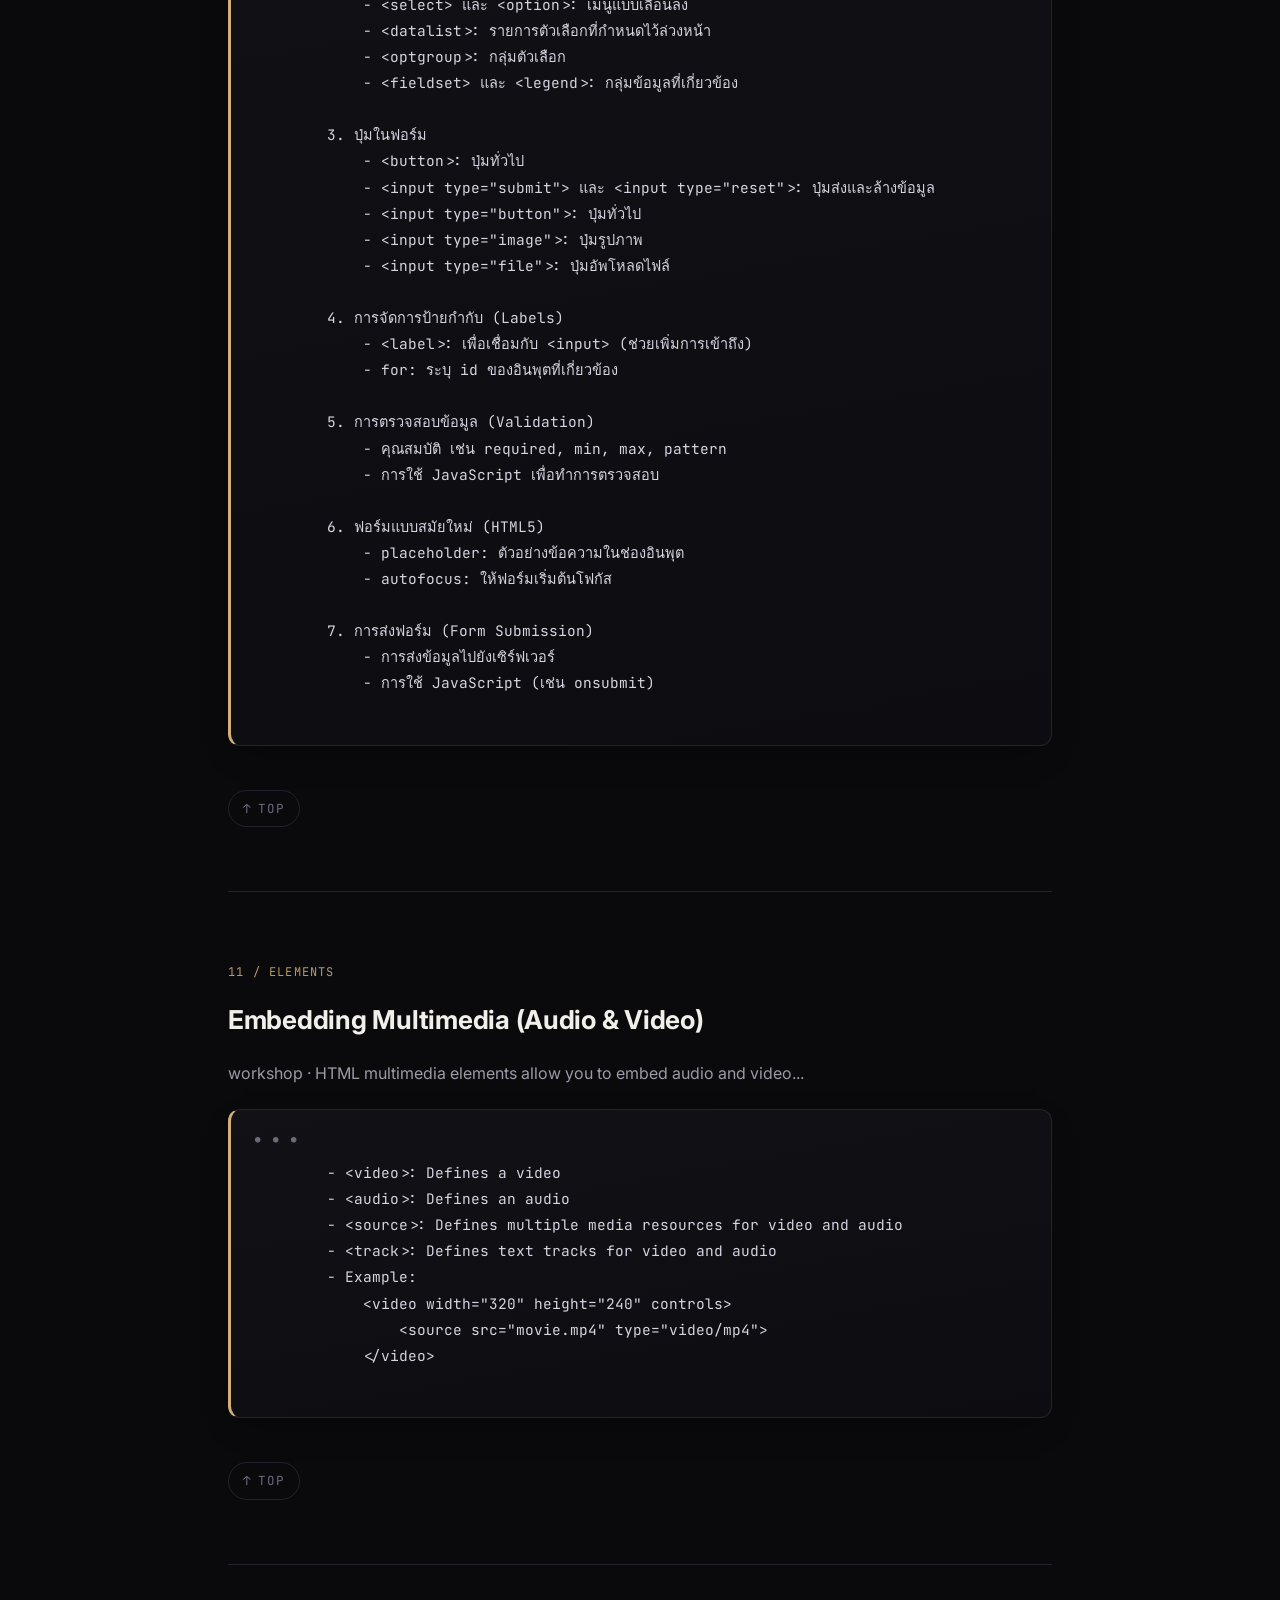
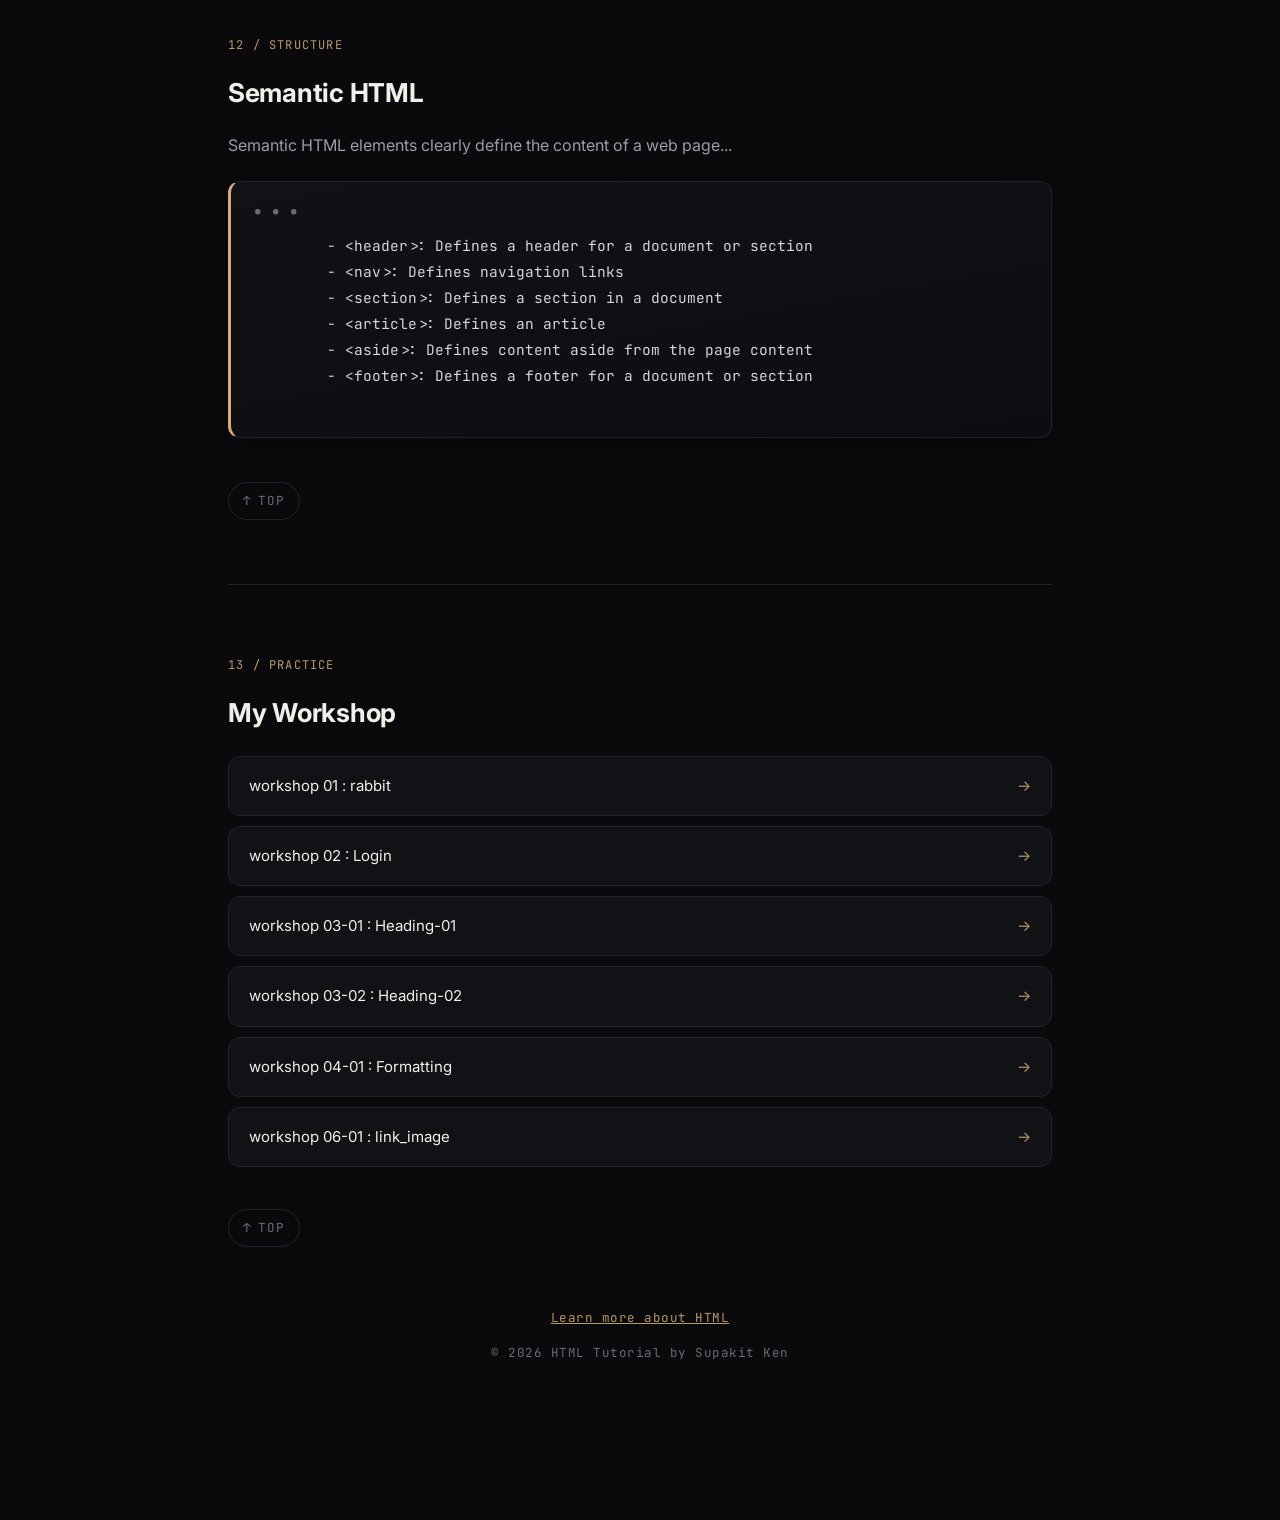
==== commit 4574df1d: "index up" ====
--- a/index.html
+++ b/index.html
@@ -845,6 +845,7 @@
                 <li><a href="W03-heading.html">workshop 03-01 : Heading-01 </a></li>
                 <li><a href="W03-01-heading.html">workshop 03-02 : Heading-02 </a></li>
                 <li><a href="W04-01-formating.html">workshop 04-01 : Formatting</a></li>
+                <li><a href="W06-01-link_image.html">workshop 06-01 : link_image</a></li>
             </ul>
             <a href="#top" class="top-link">TOP</a>
 
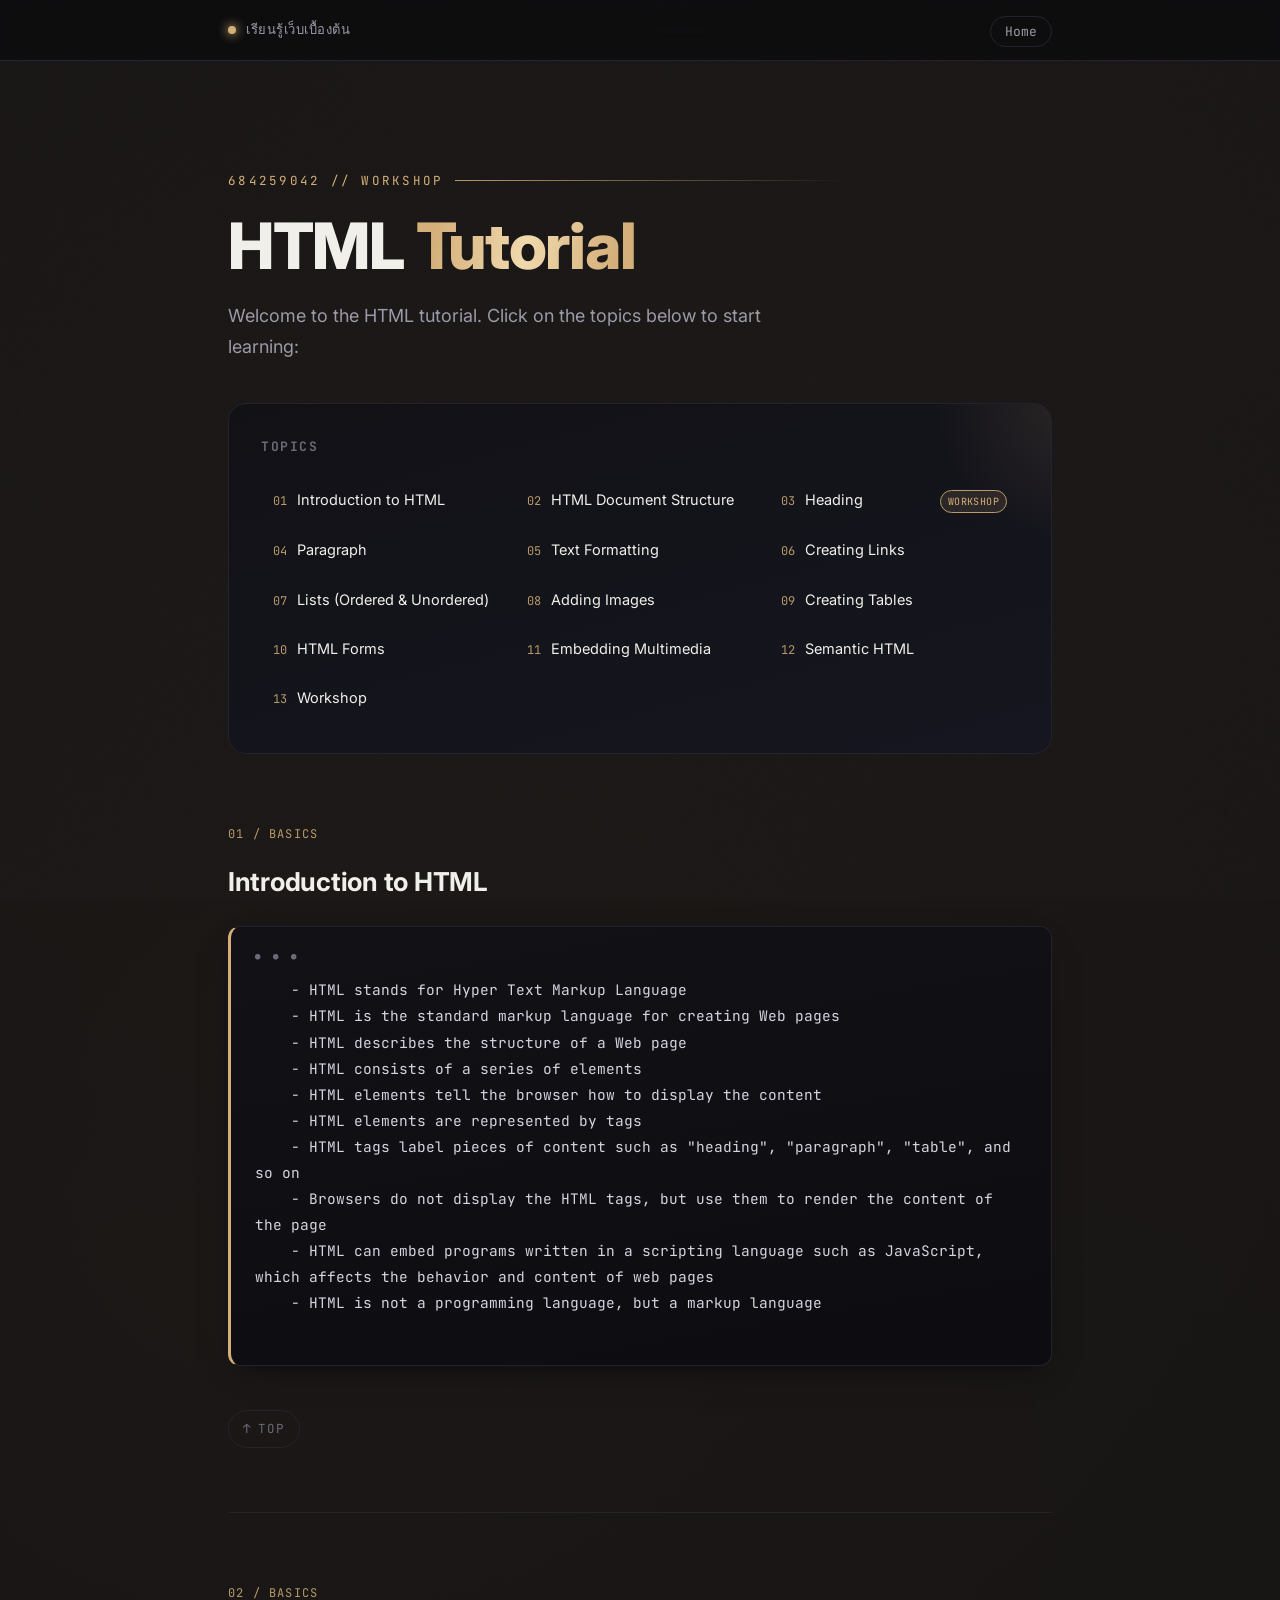
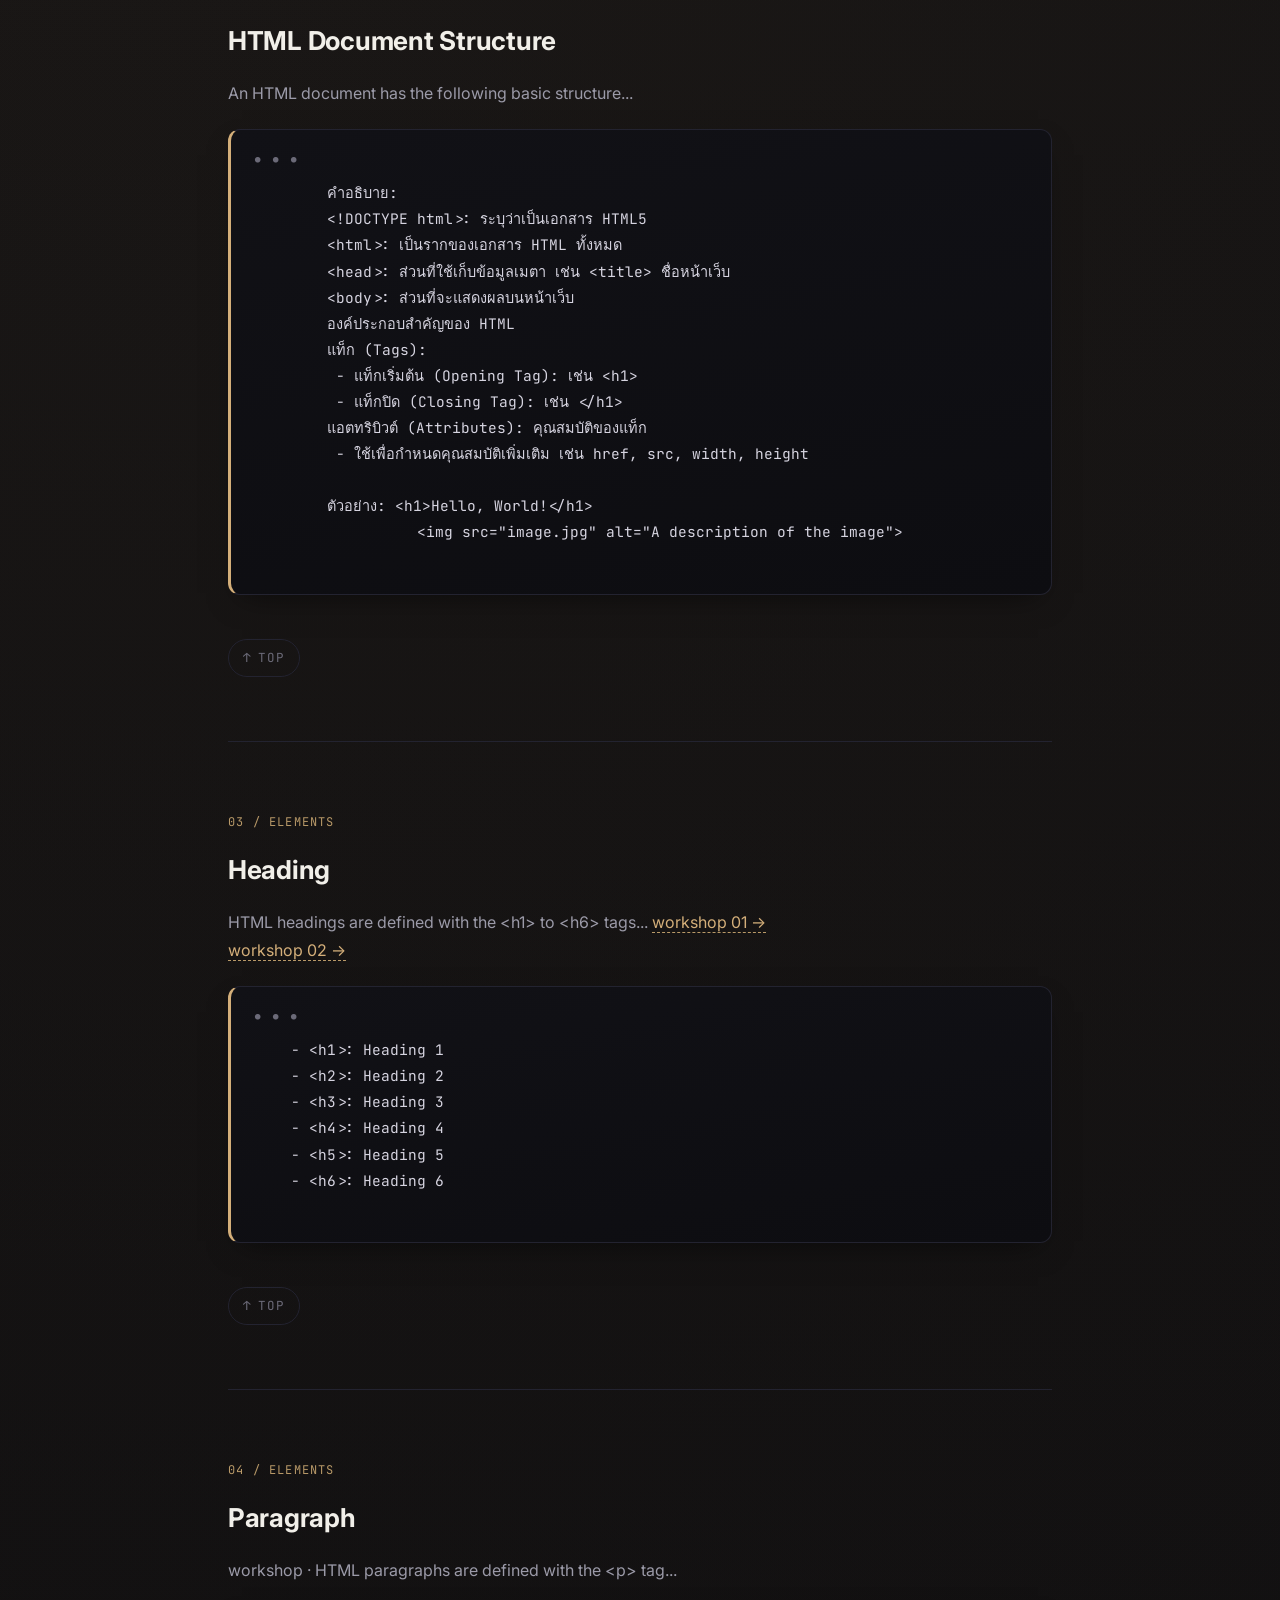
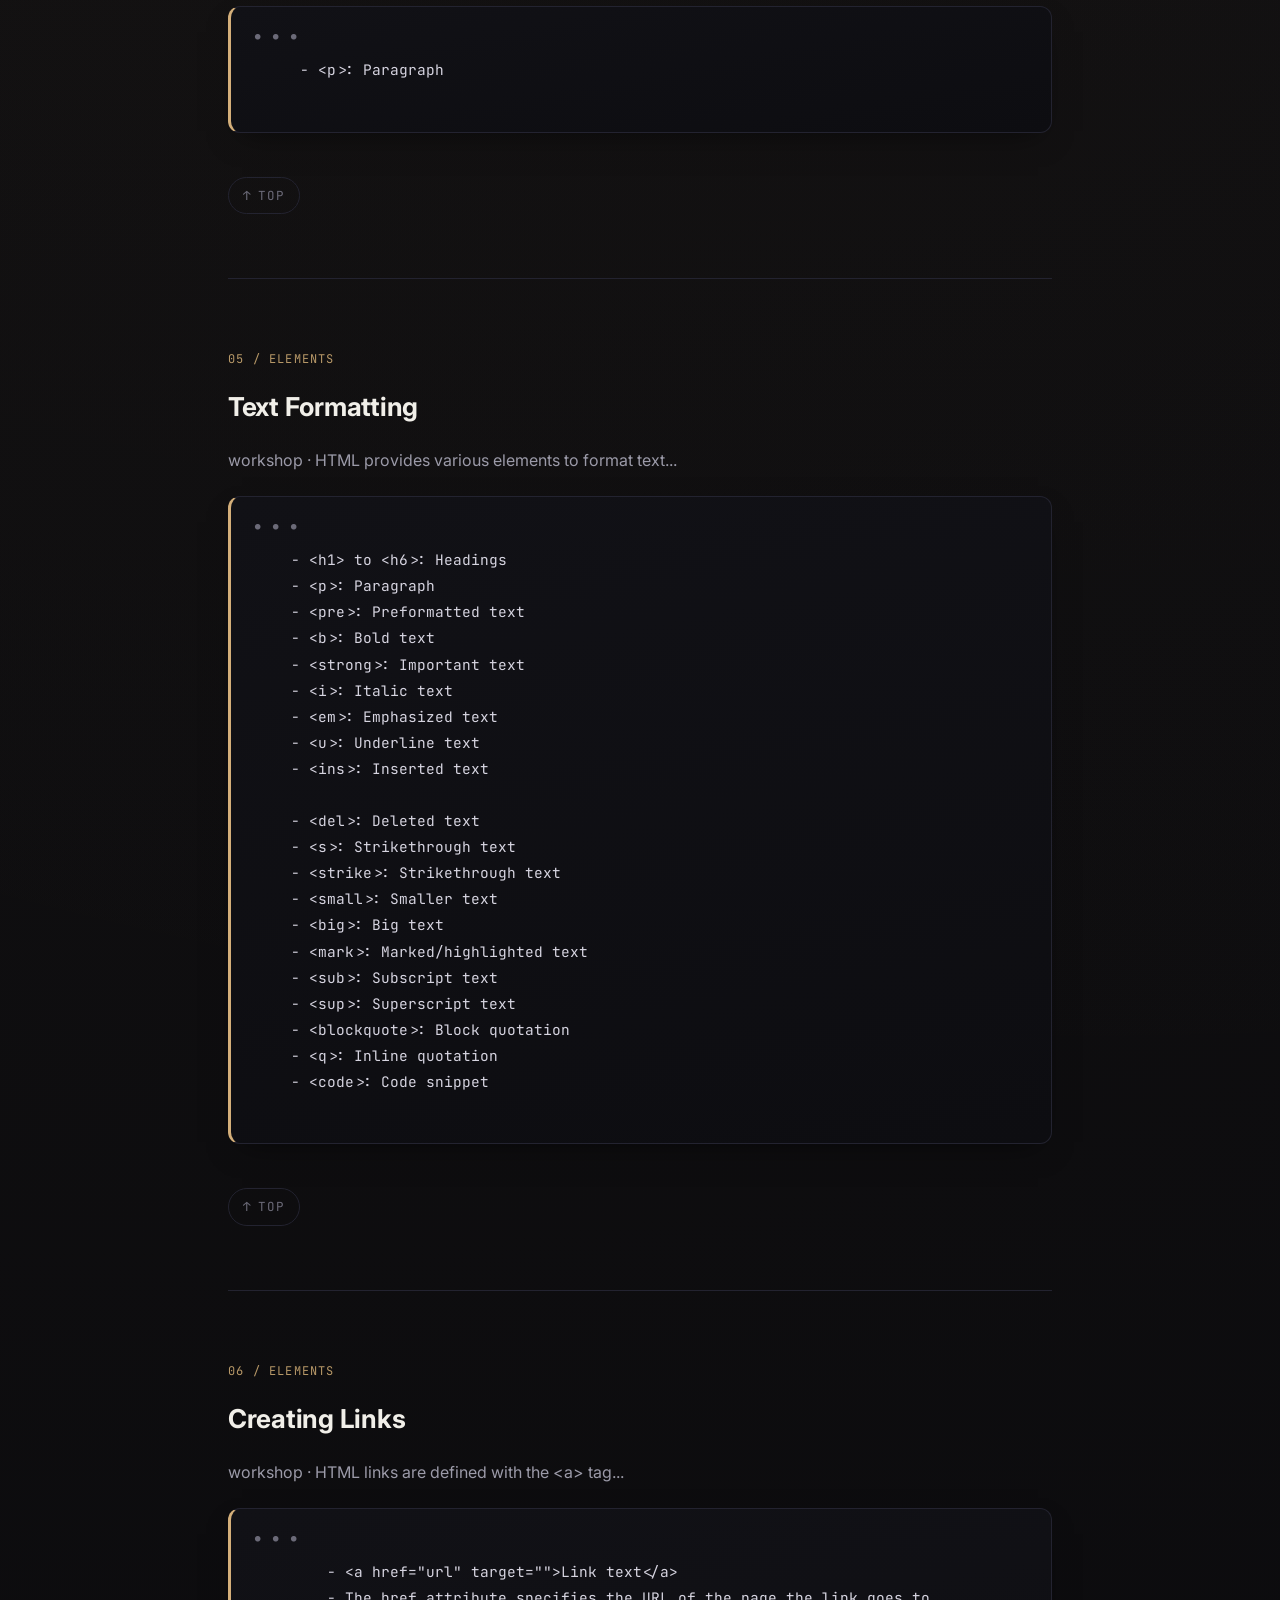
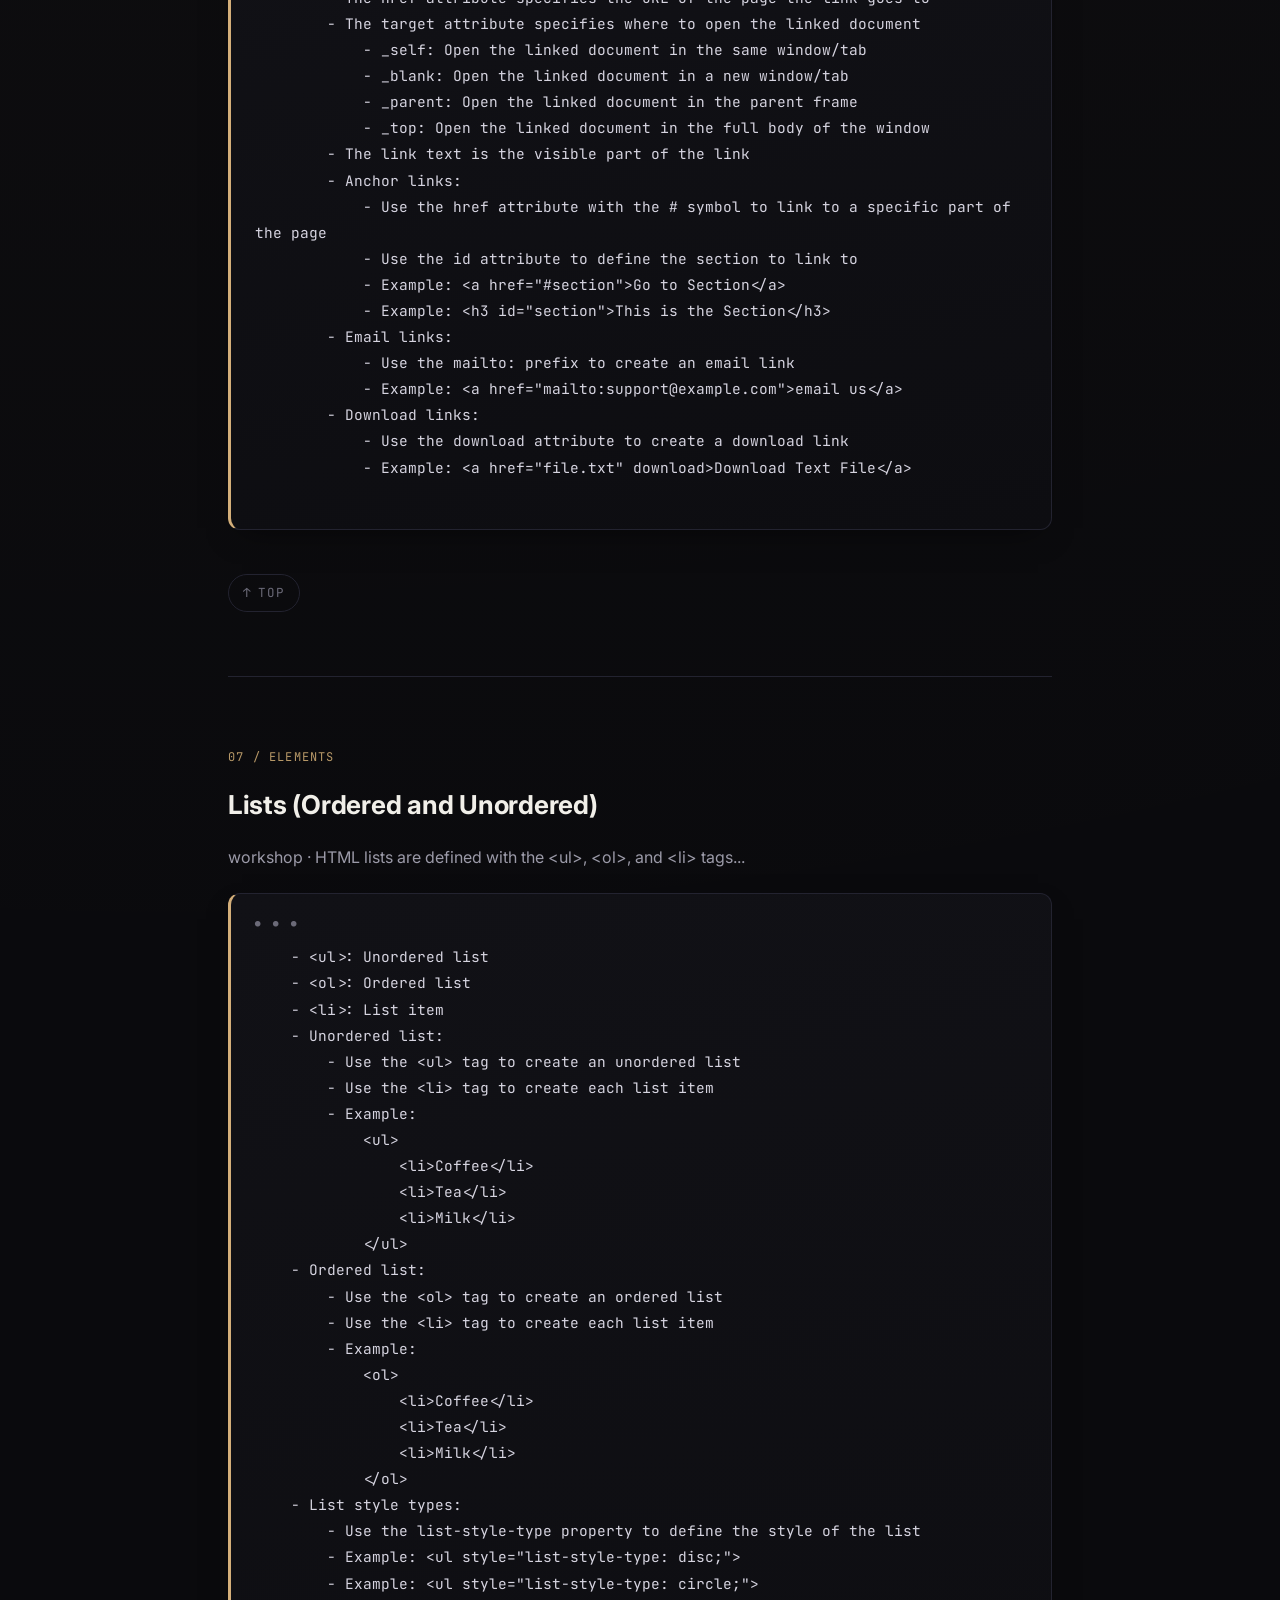
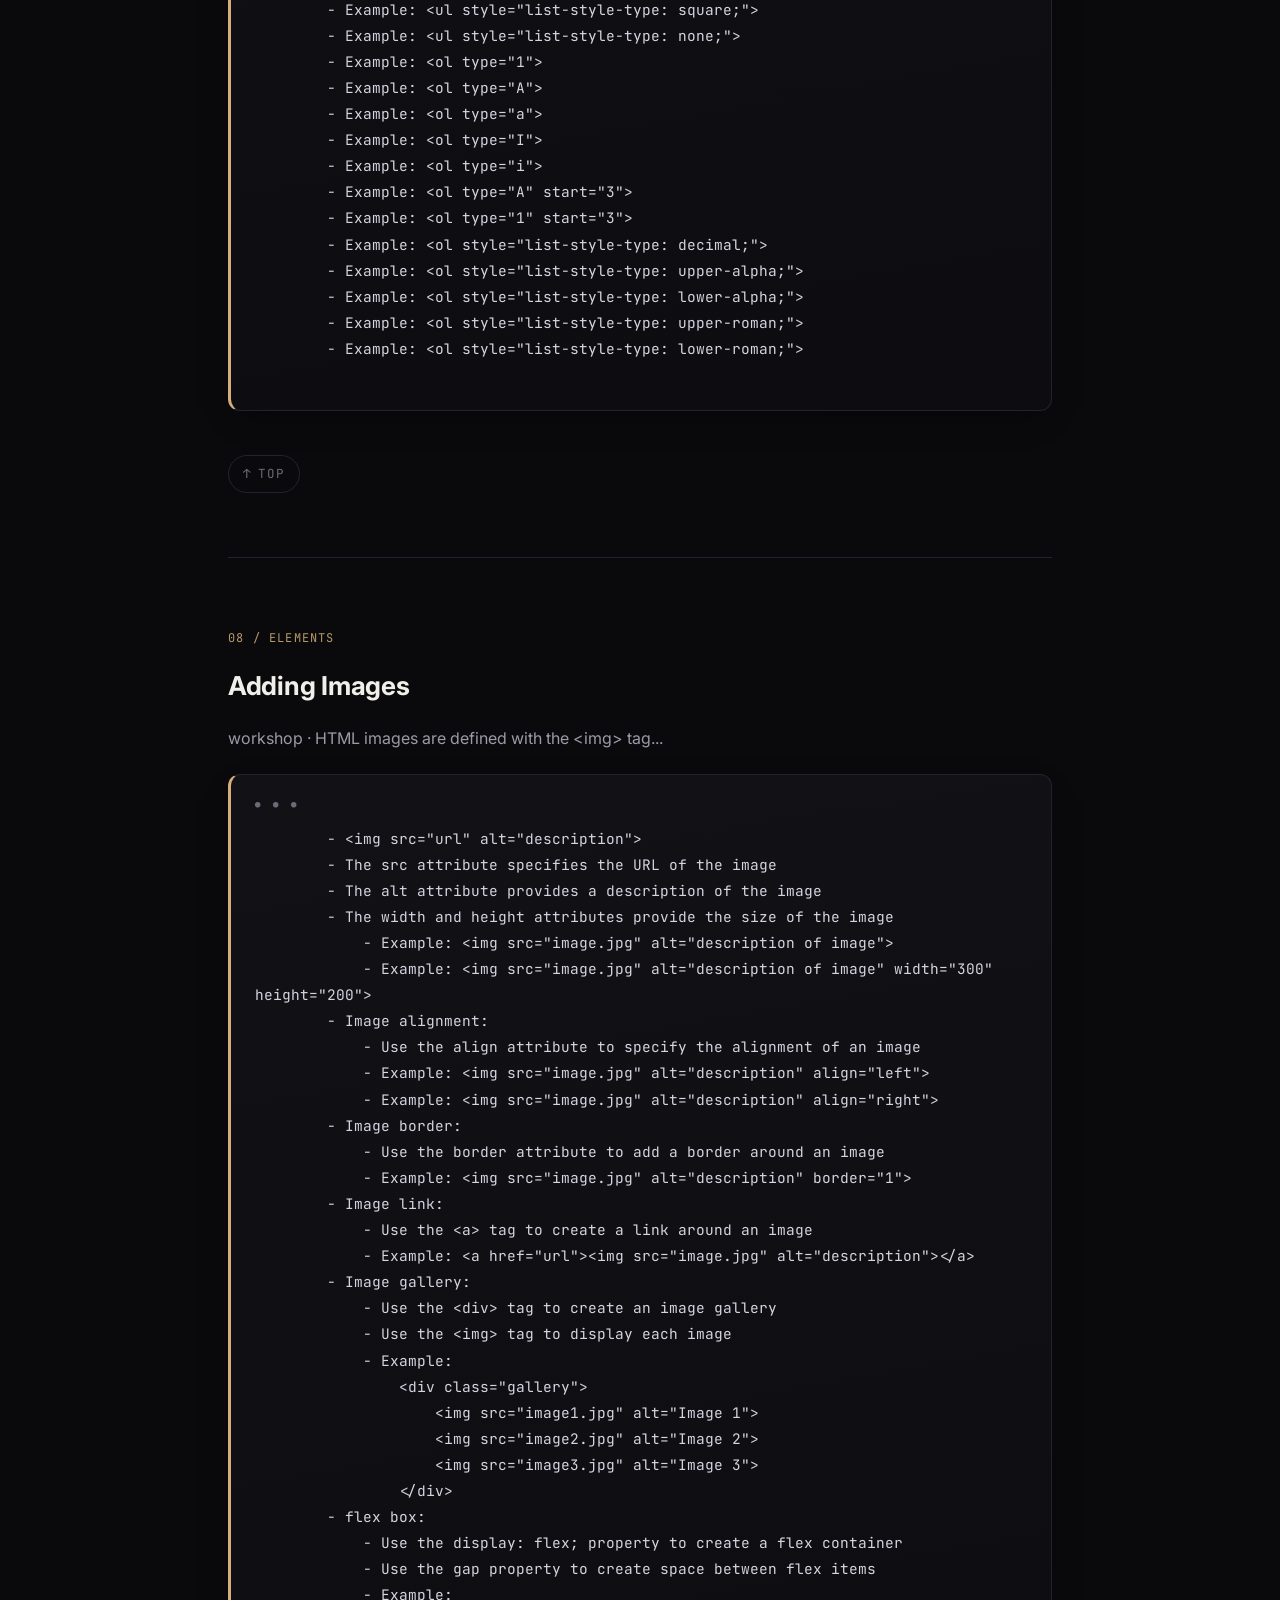
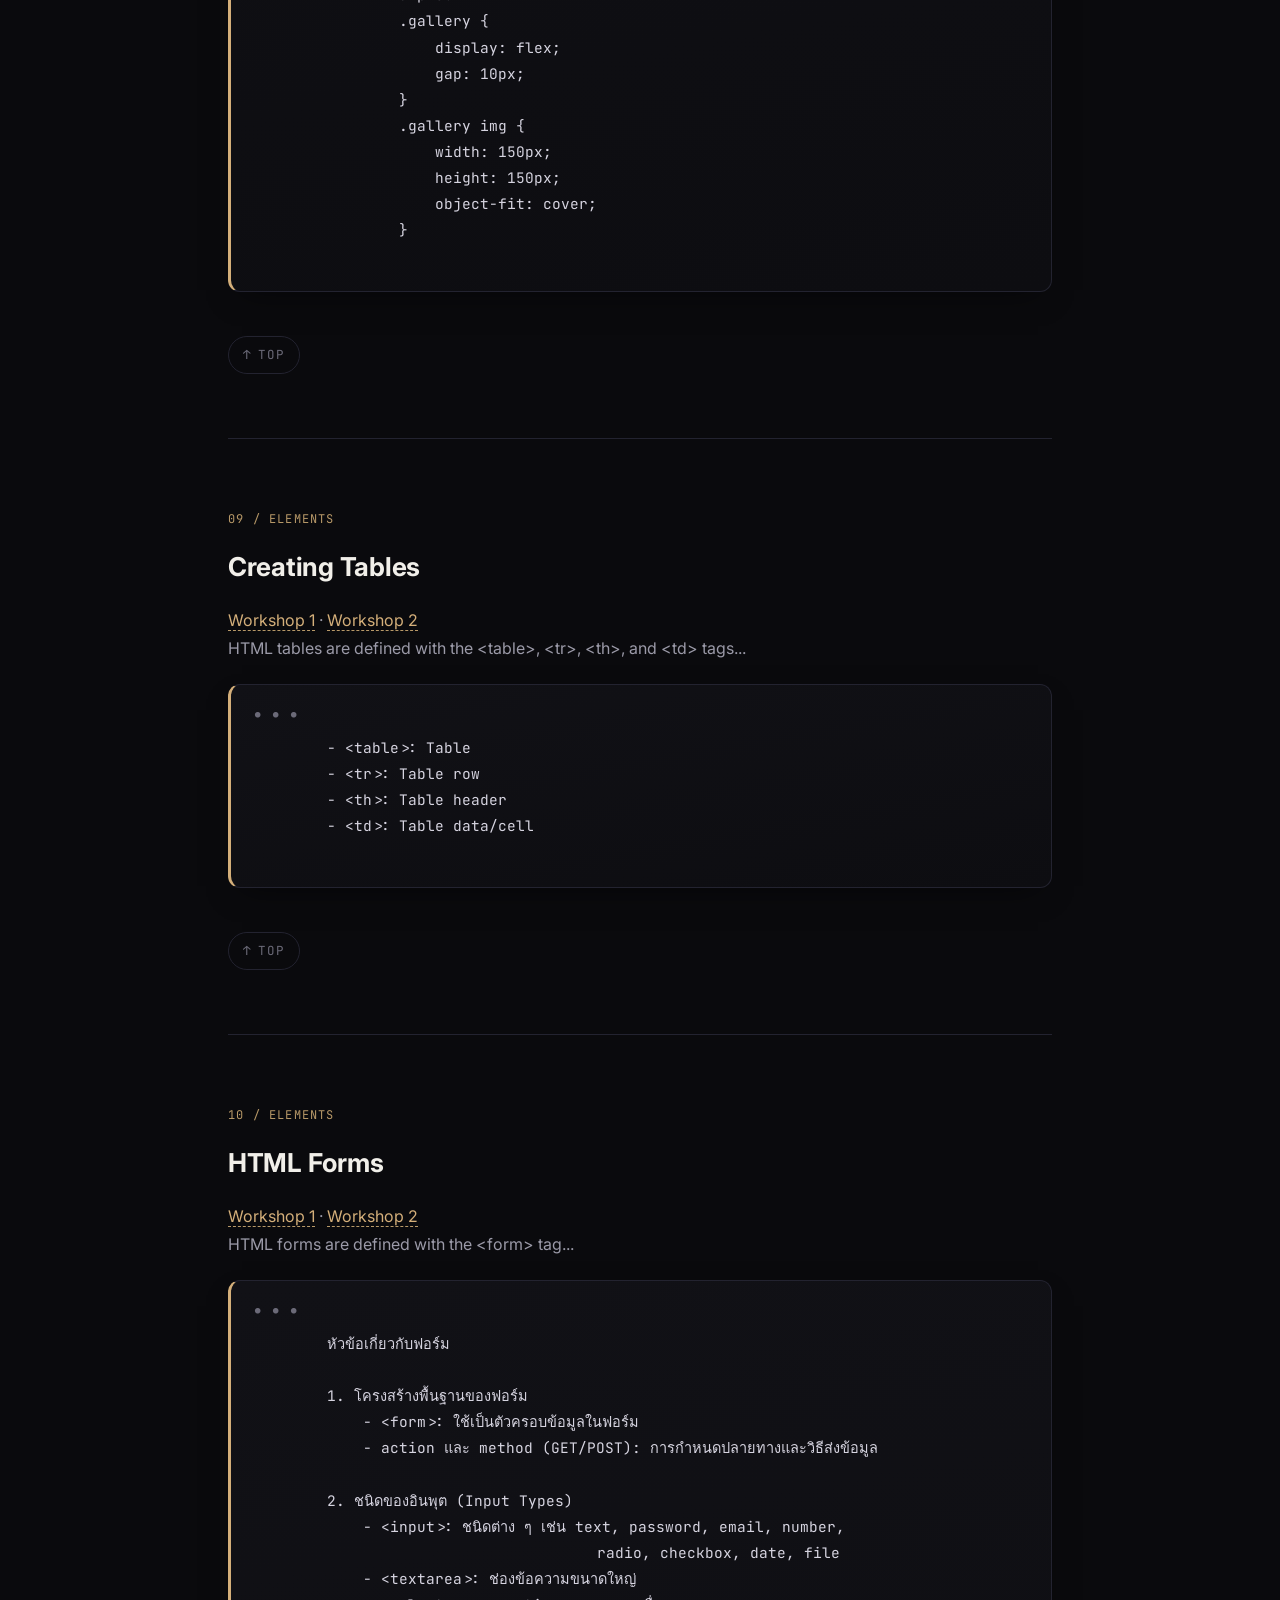
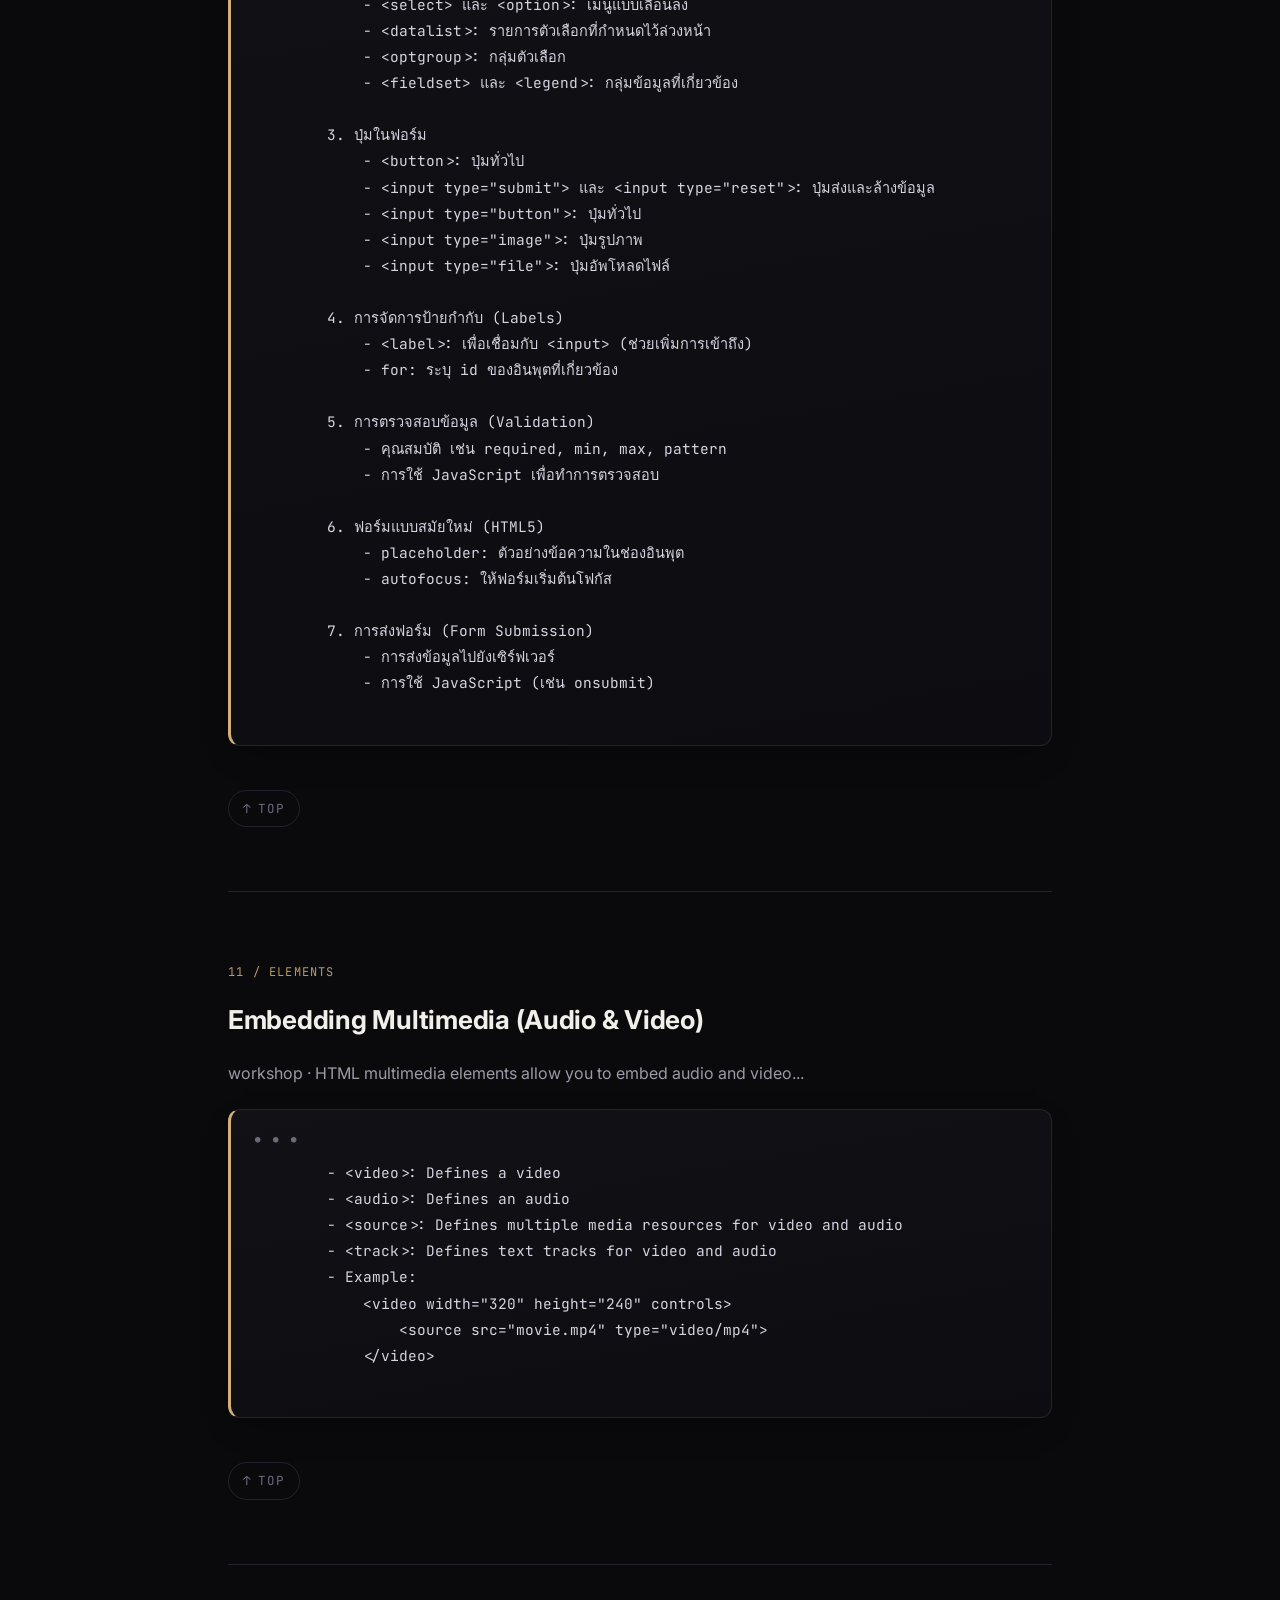
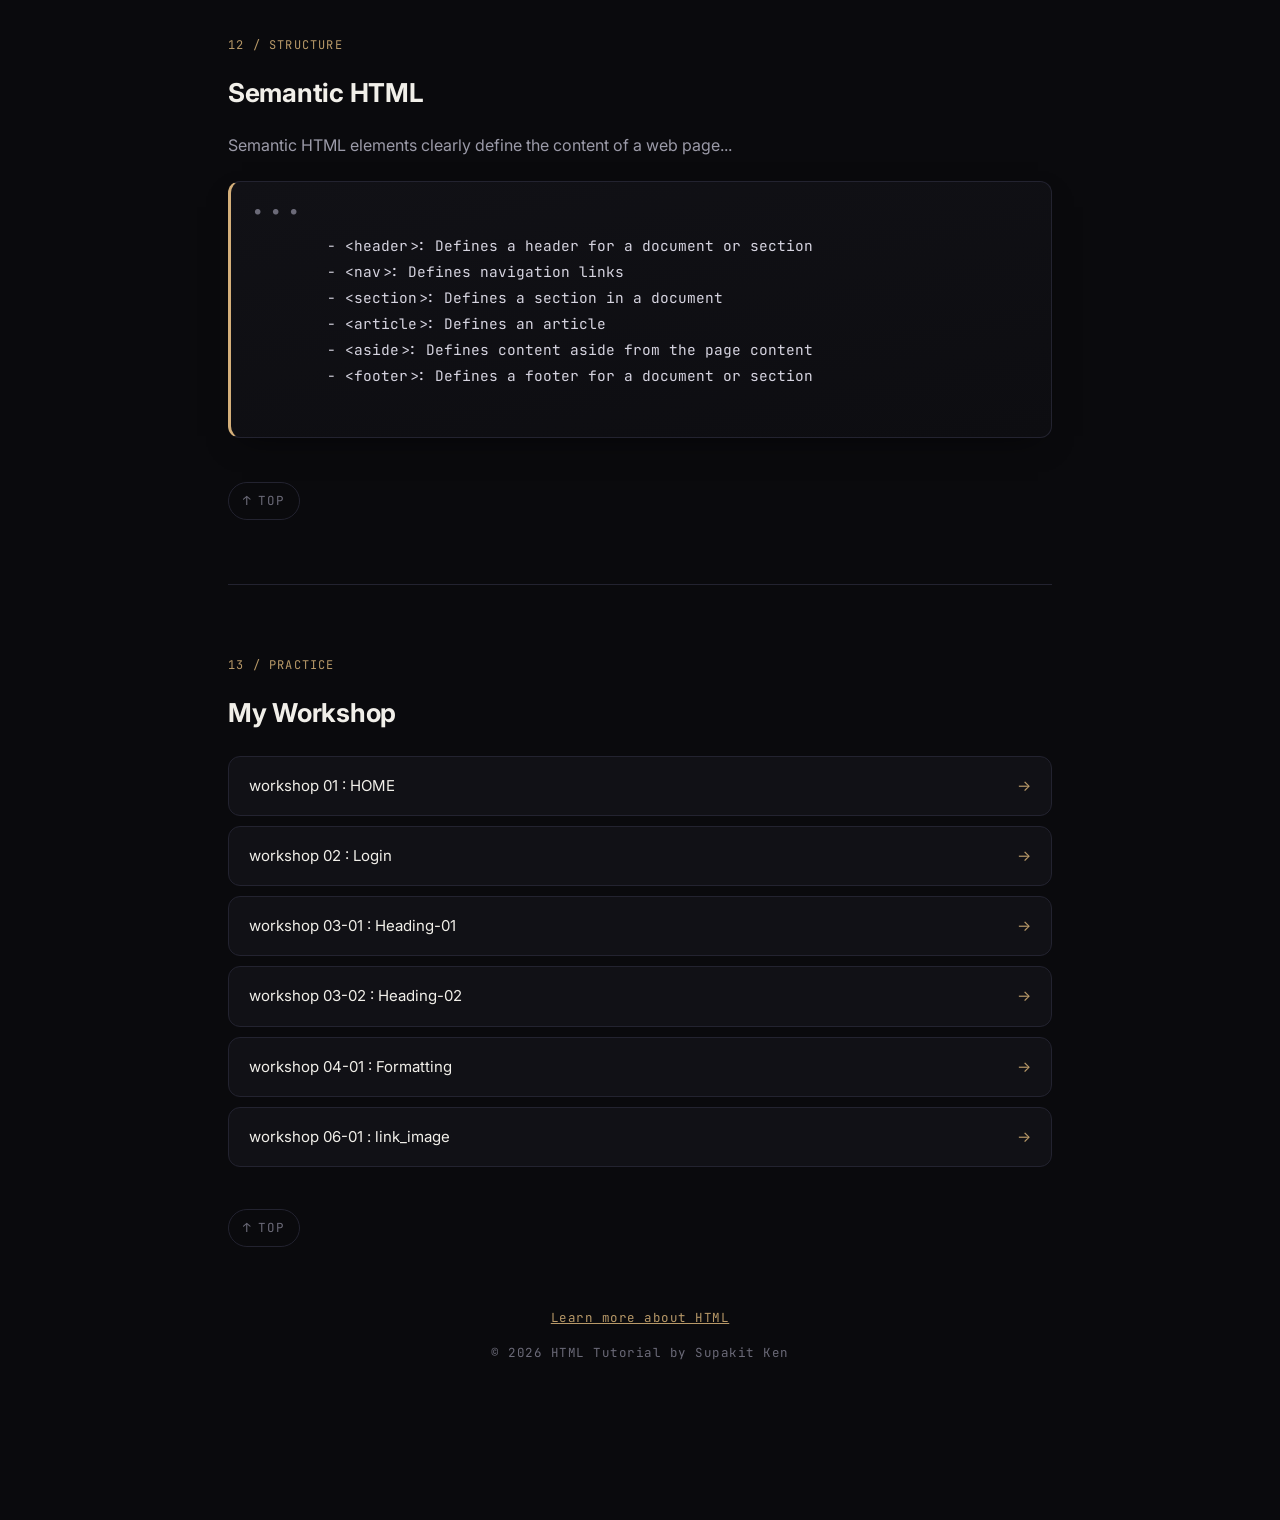
==== commit b8554d75: "Update index.html" ====
--- a/index.html
+++ b/index.html
@@ -840,10 +840,10 @@
             <span class="tag">13 / Practice</span>
             <h2>My Workshop</h2>
             <ul class="workshop-list">
-                <li><a href="#">workshop 01 : rabbit</a></li>
+                <li><a href="#">workshop 01 : HOME</a></li>
                 <li><a href="#">workshop 02 : Login</a></li>
-                <li><a href="W03-heading.html">workshop 03-01 : Heading-01 </a></li>
-                <li><a href="W03-01-heading.html">workshop 03-02 : Heading-02 </a></li>
+                <li><a href="W03-01-heading.html">workshop 03-01 : Heading-01 </a></li>
+                <li><a href="W03-02-heading.html">workshop 03-02 : Heading-02 </a></li>
                 <li><a href="W04-01-formating.html">workshop 04-01 : Formatting</a></li>
                 <li><a href="W06-01-link_image.html">workshop 06-01 : link_image</a></li>
             </ul>
@@ -873,4 +873,4 @@
     </script>
 </body>
 
-</html>+</html>
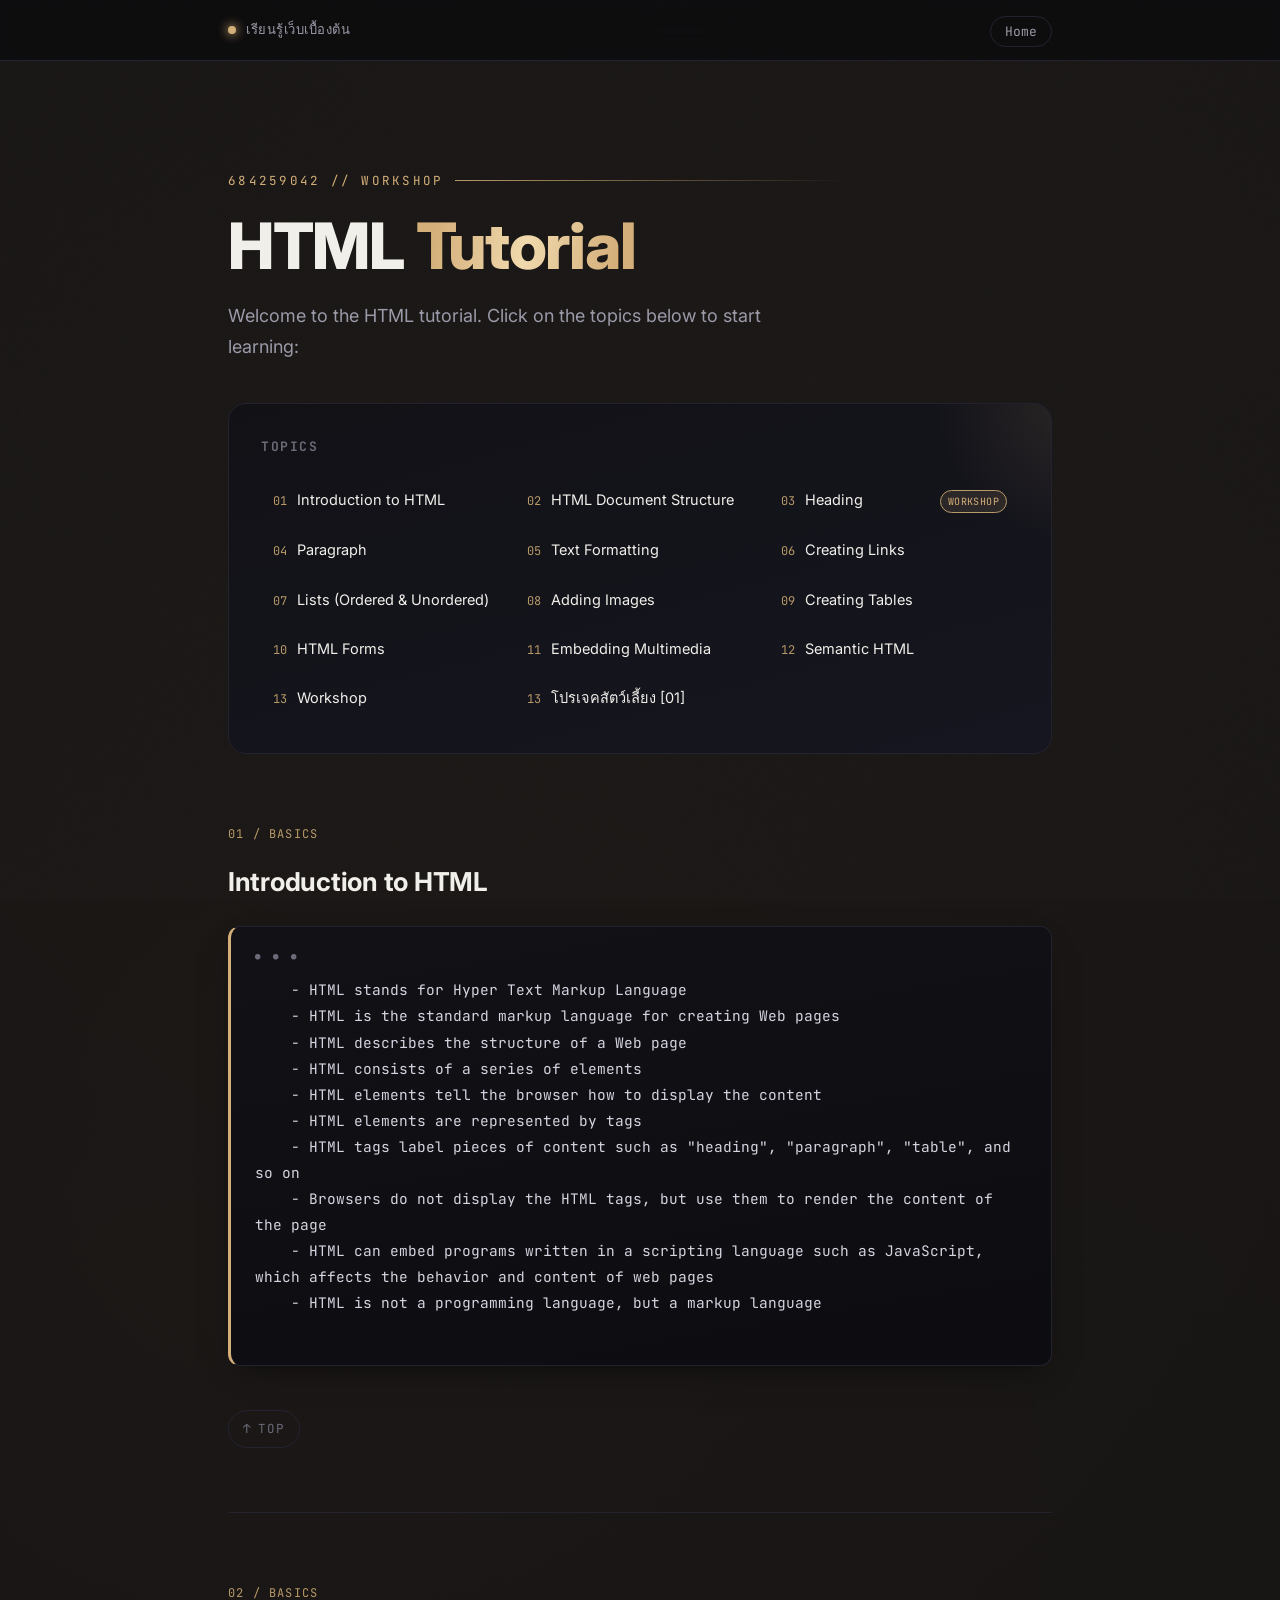
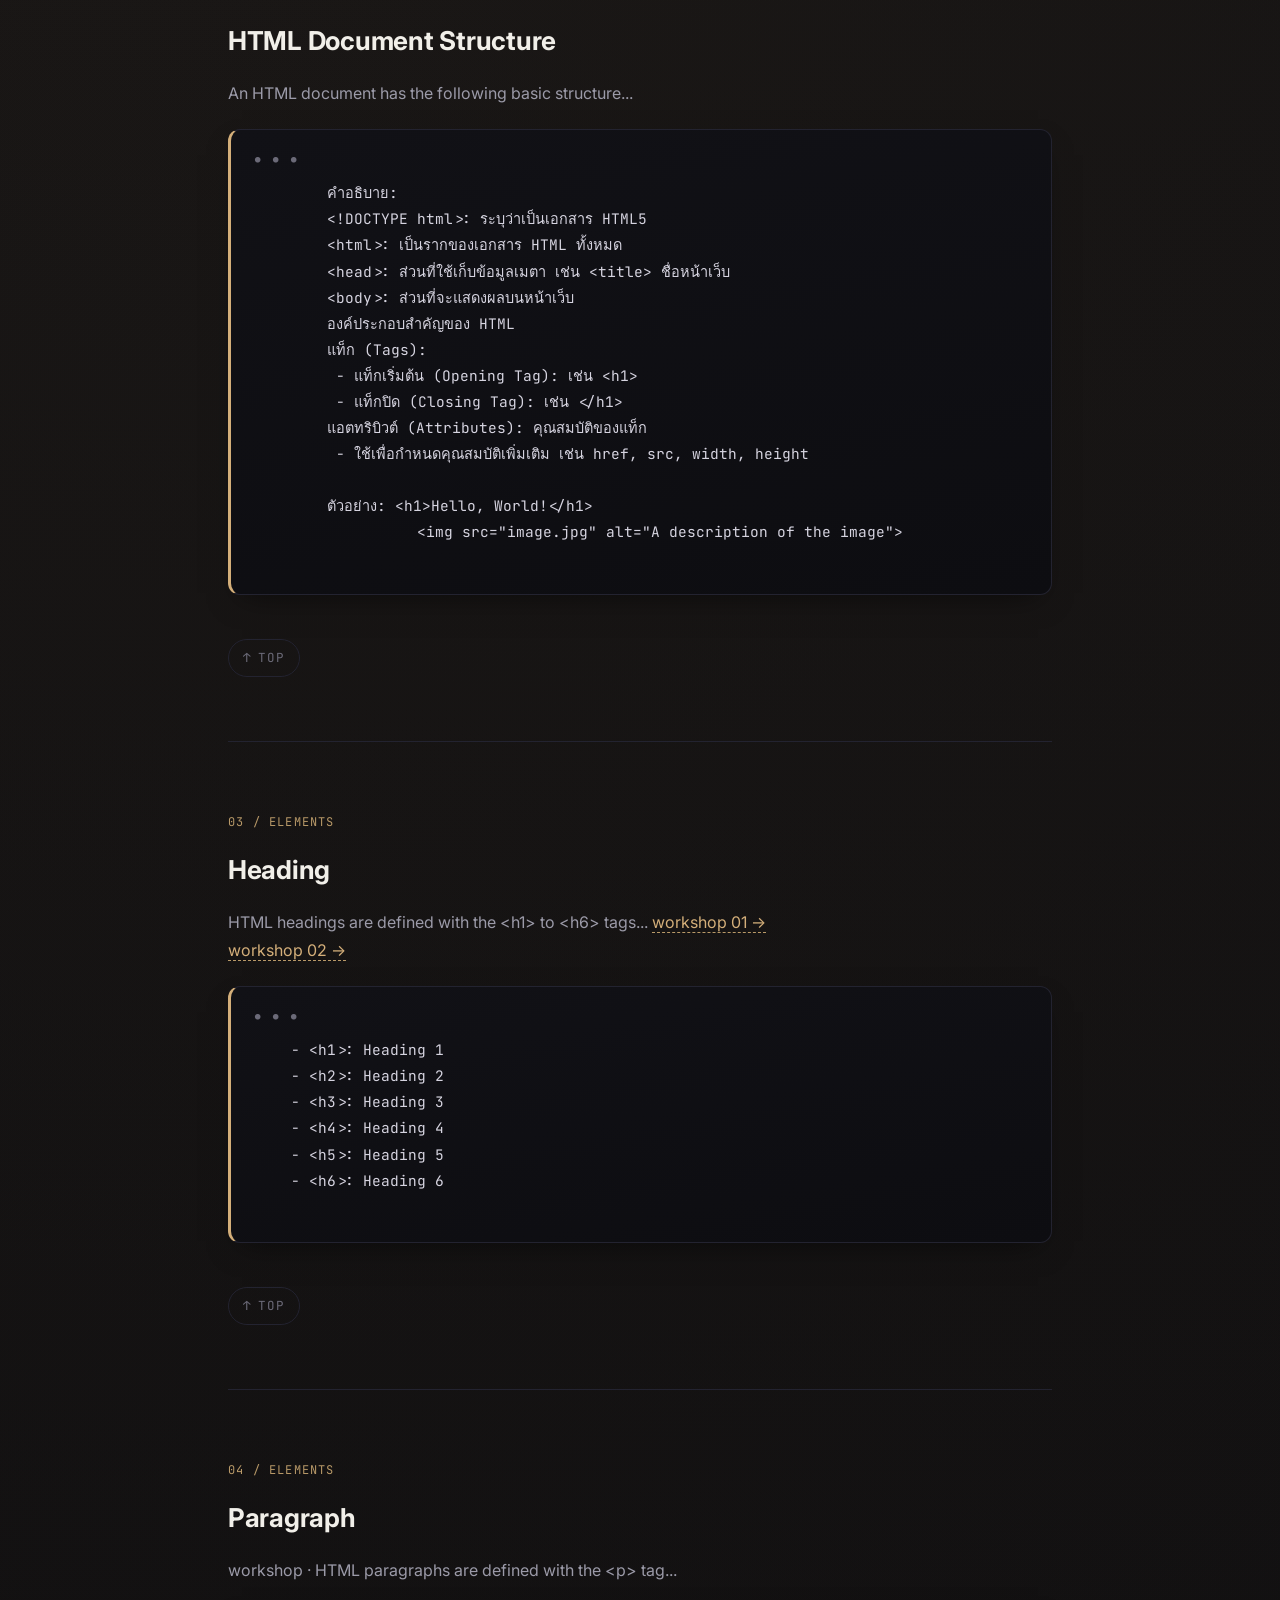
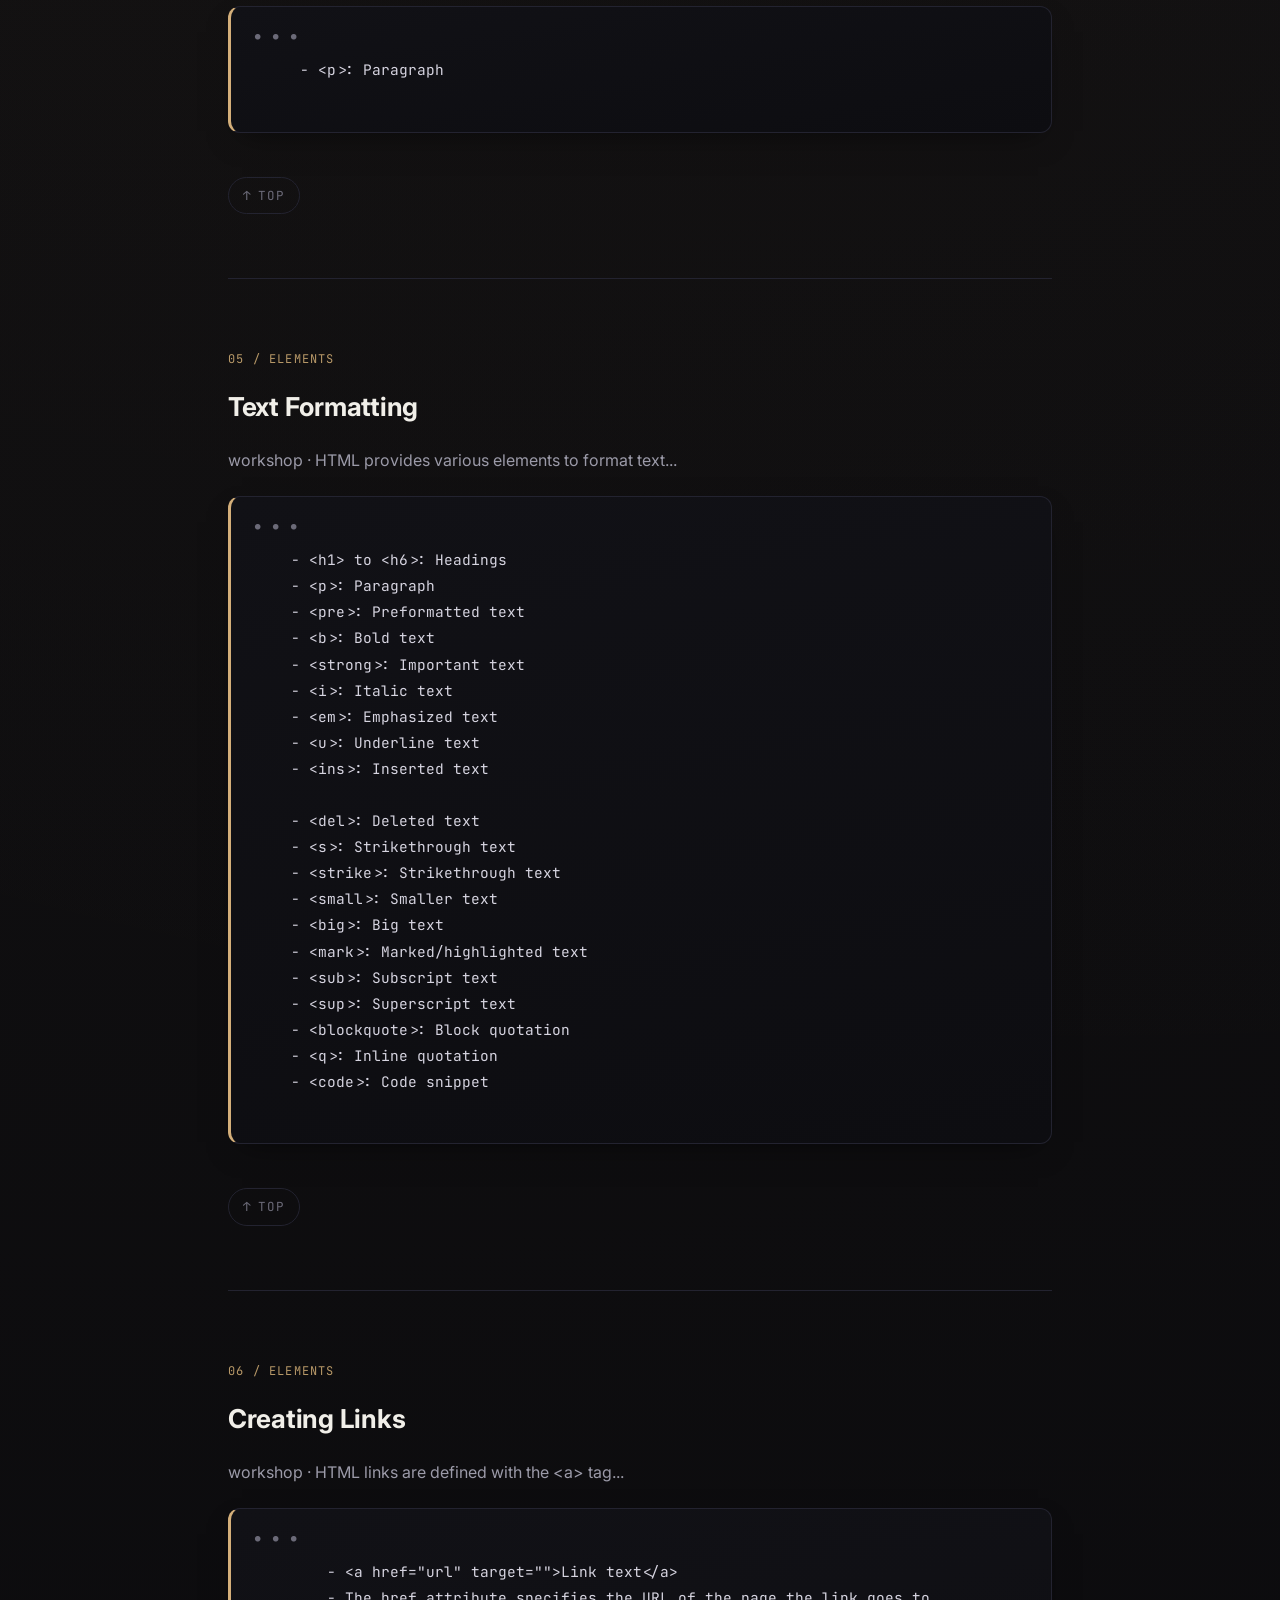
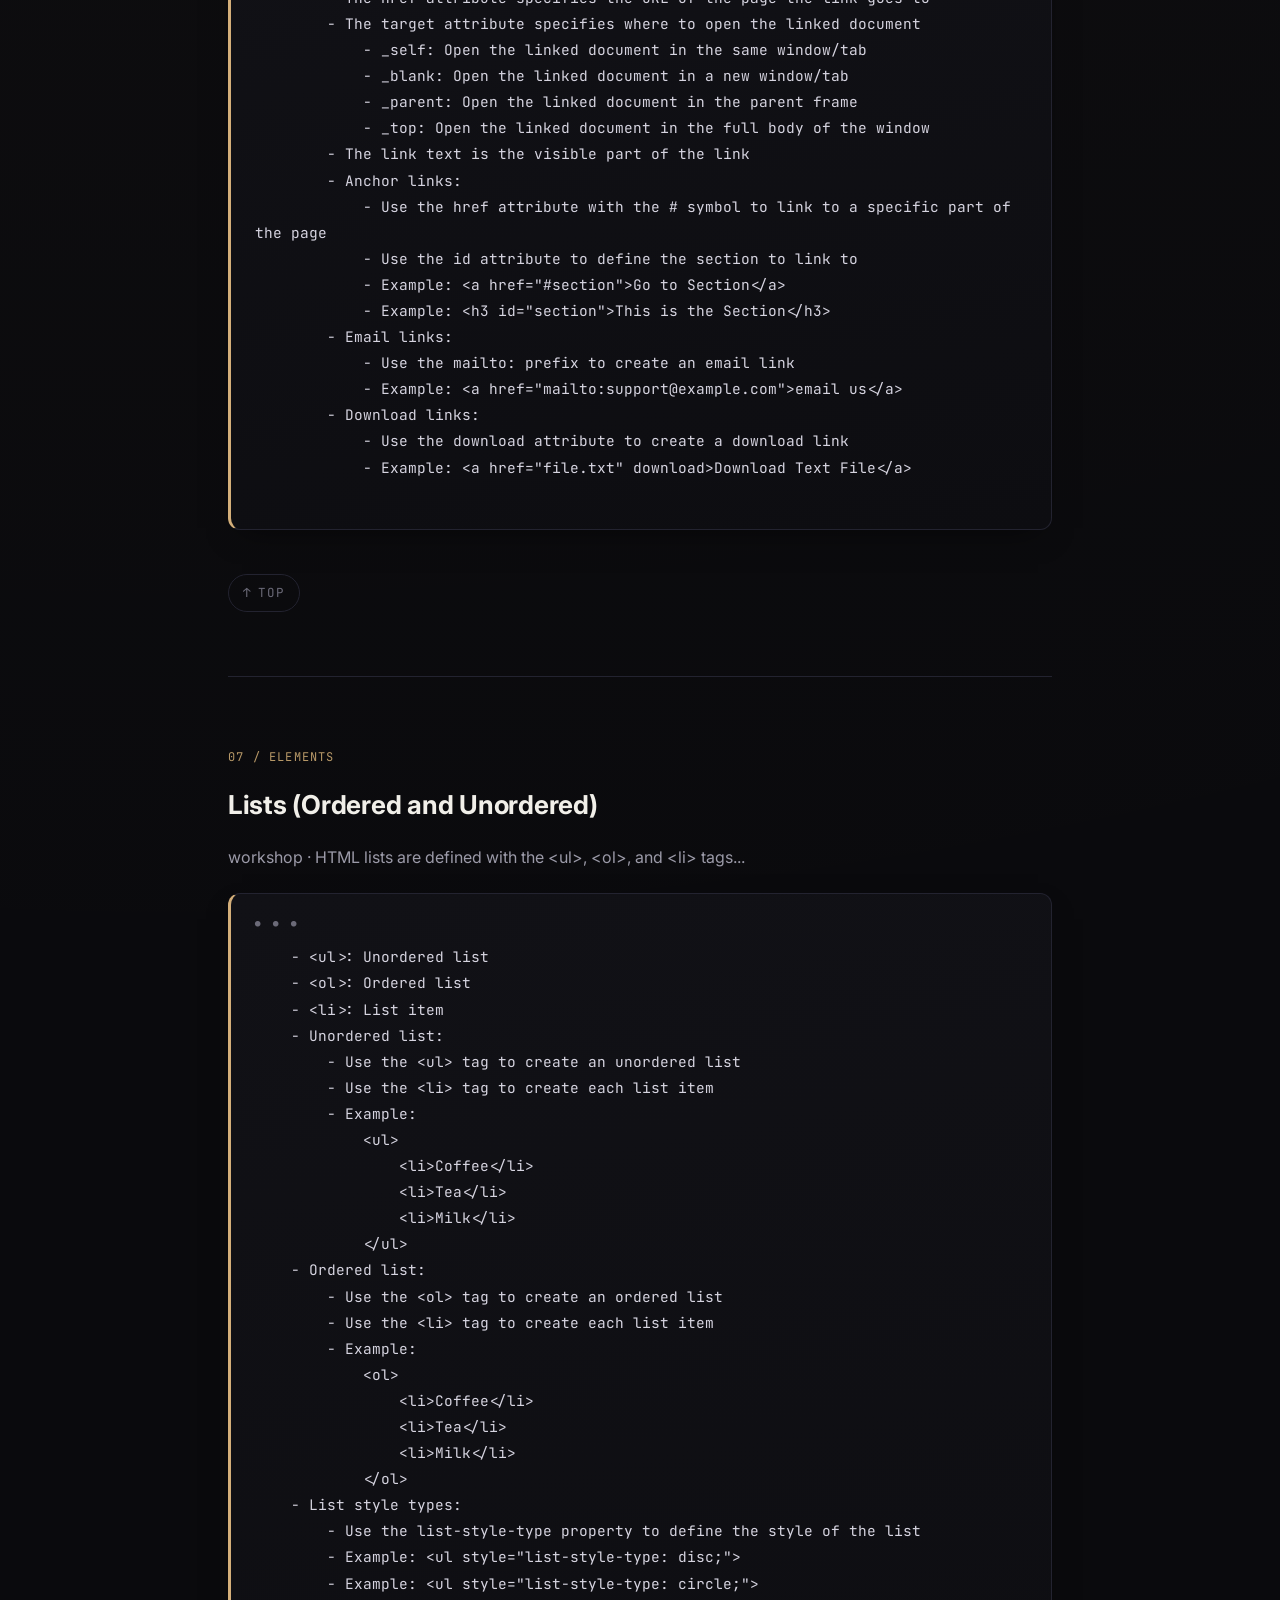
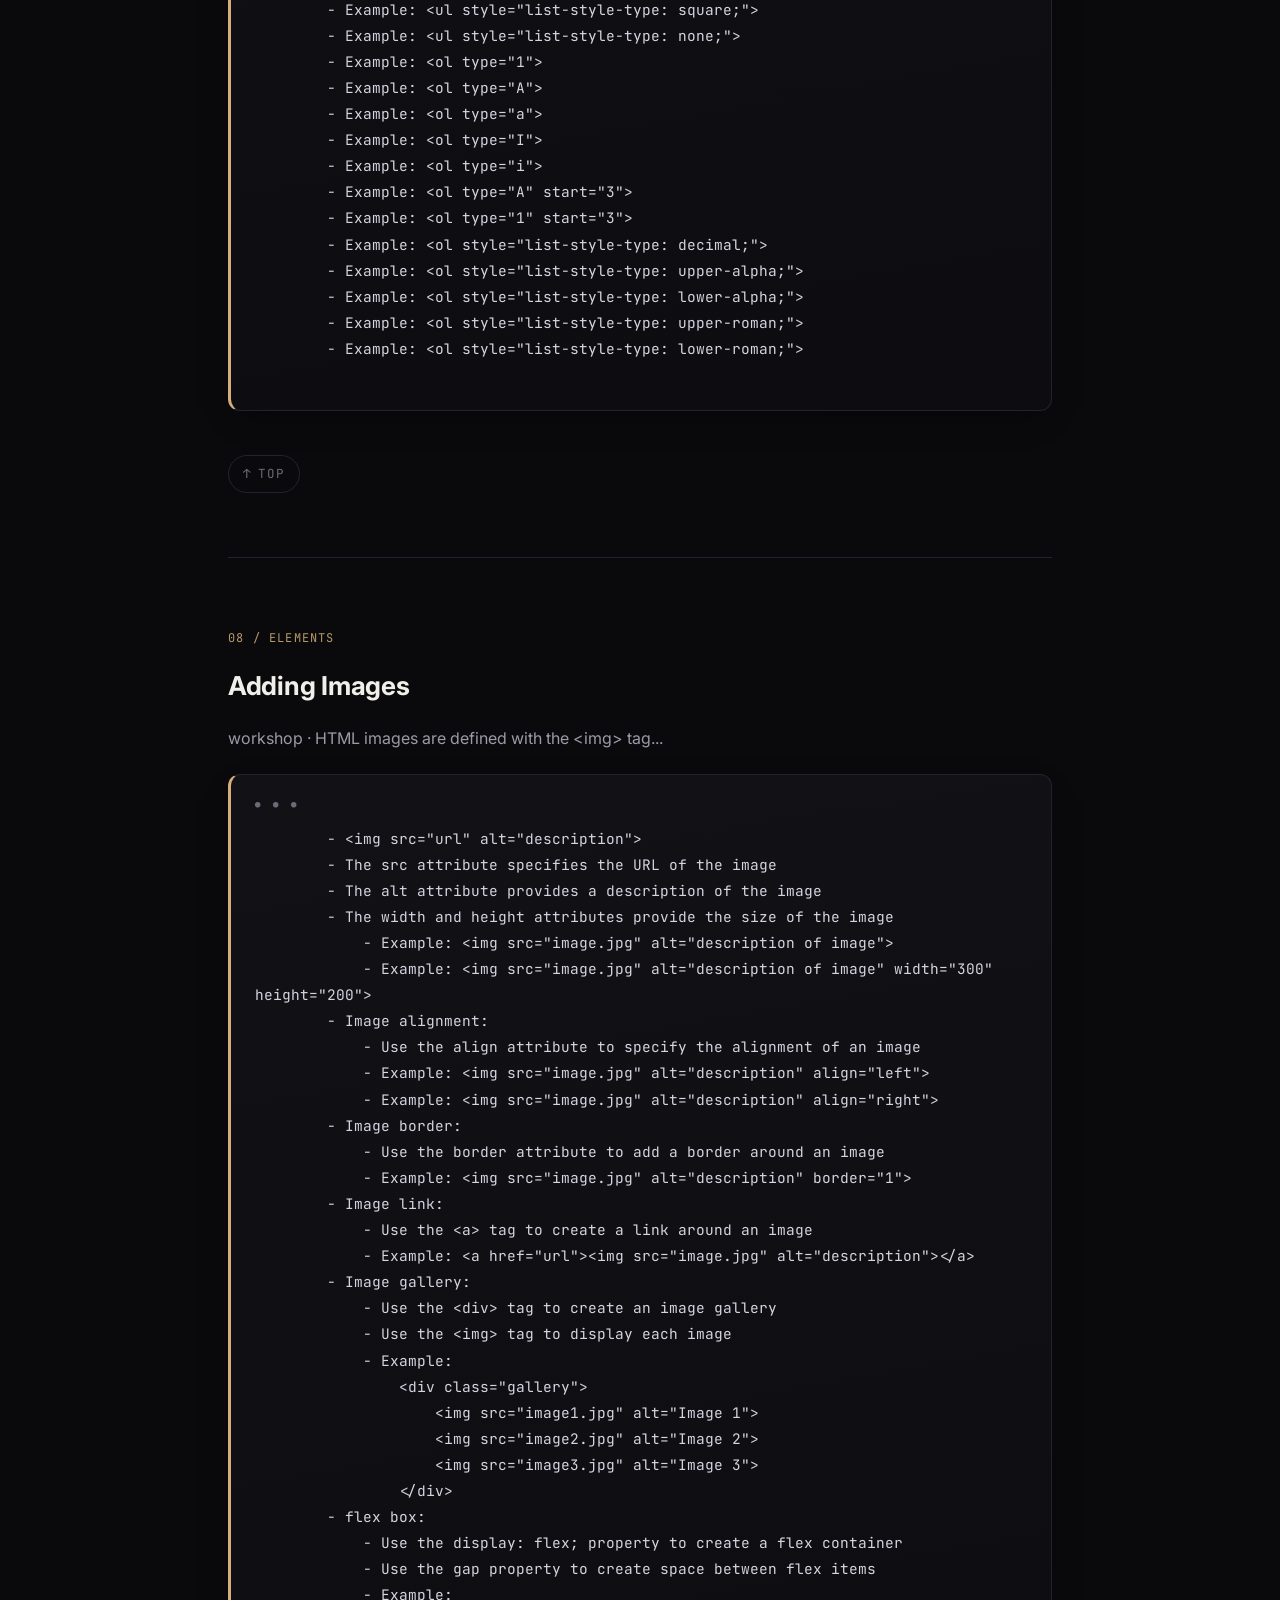
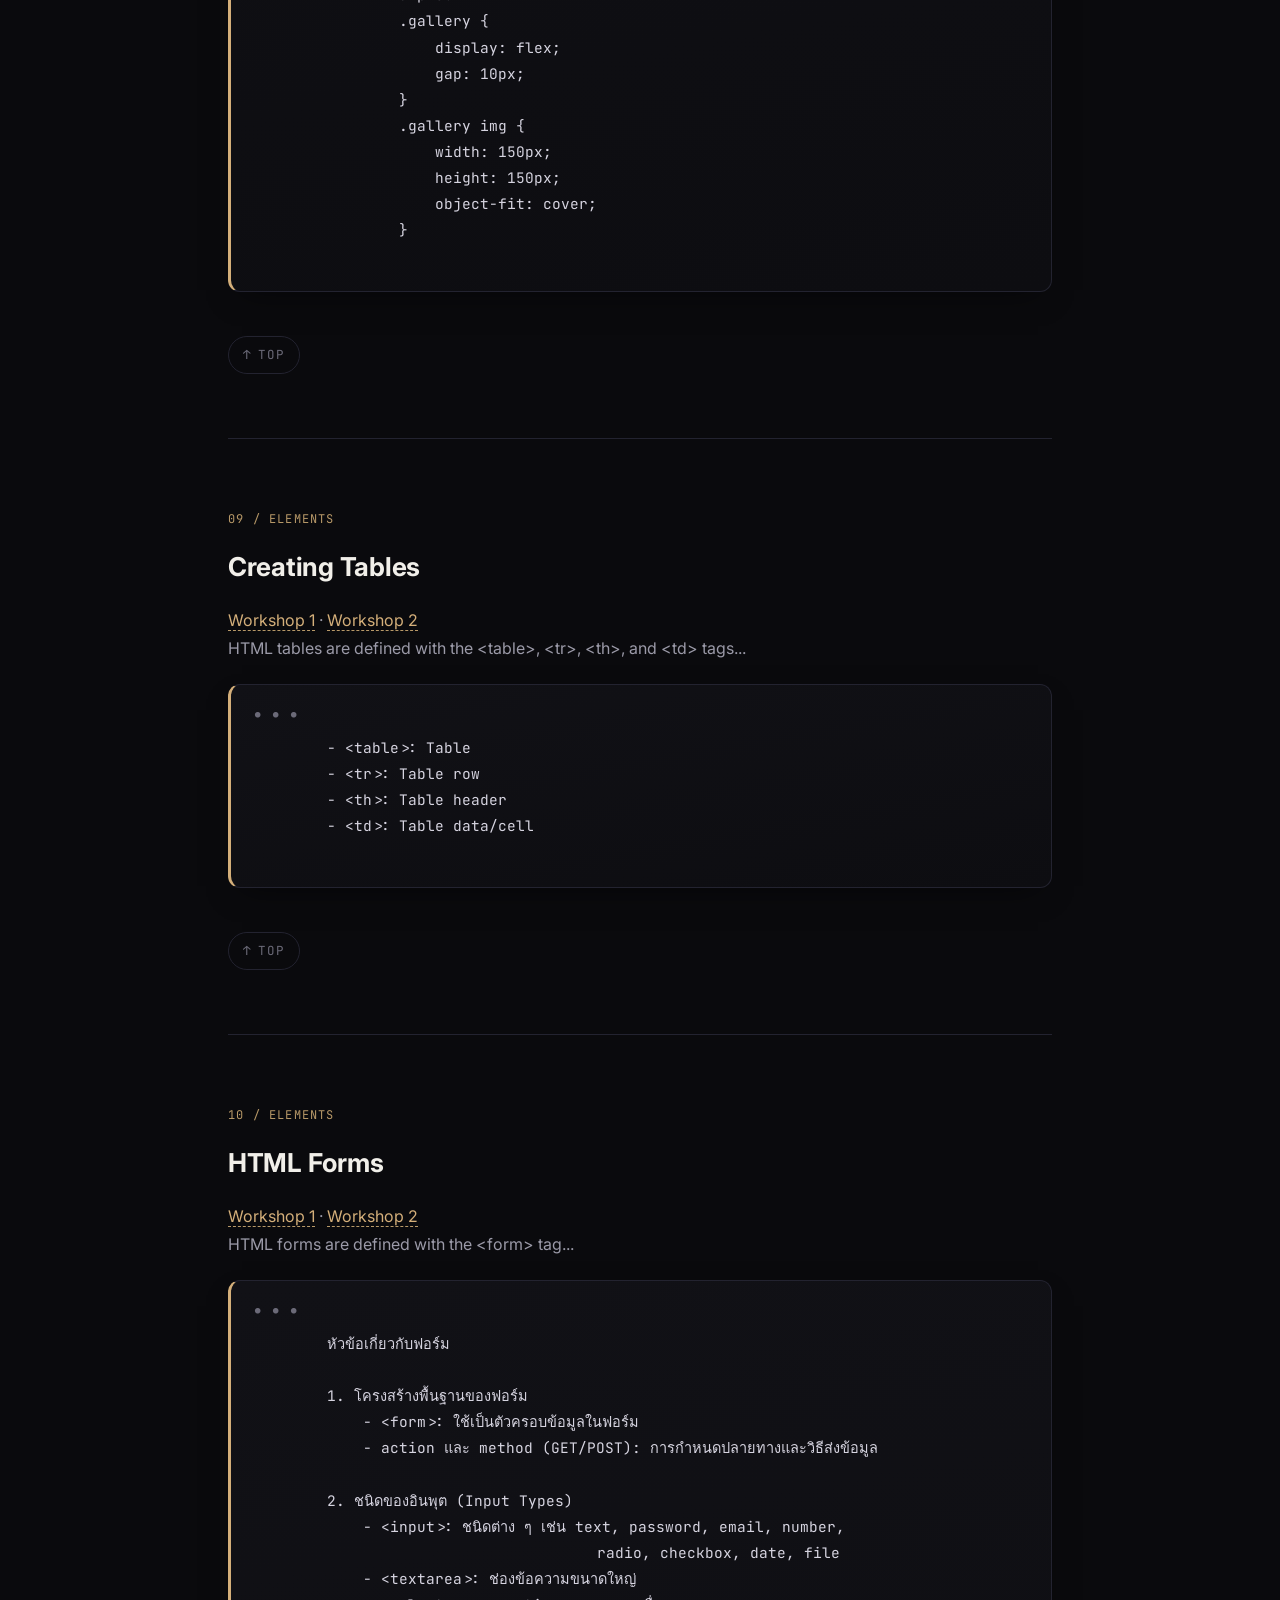
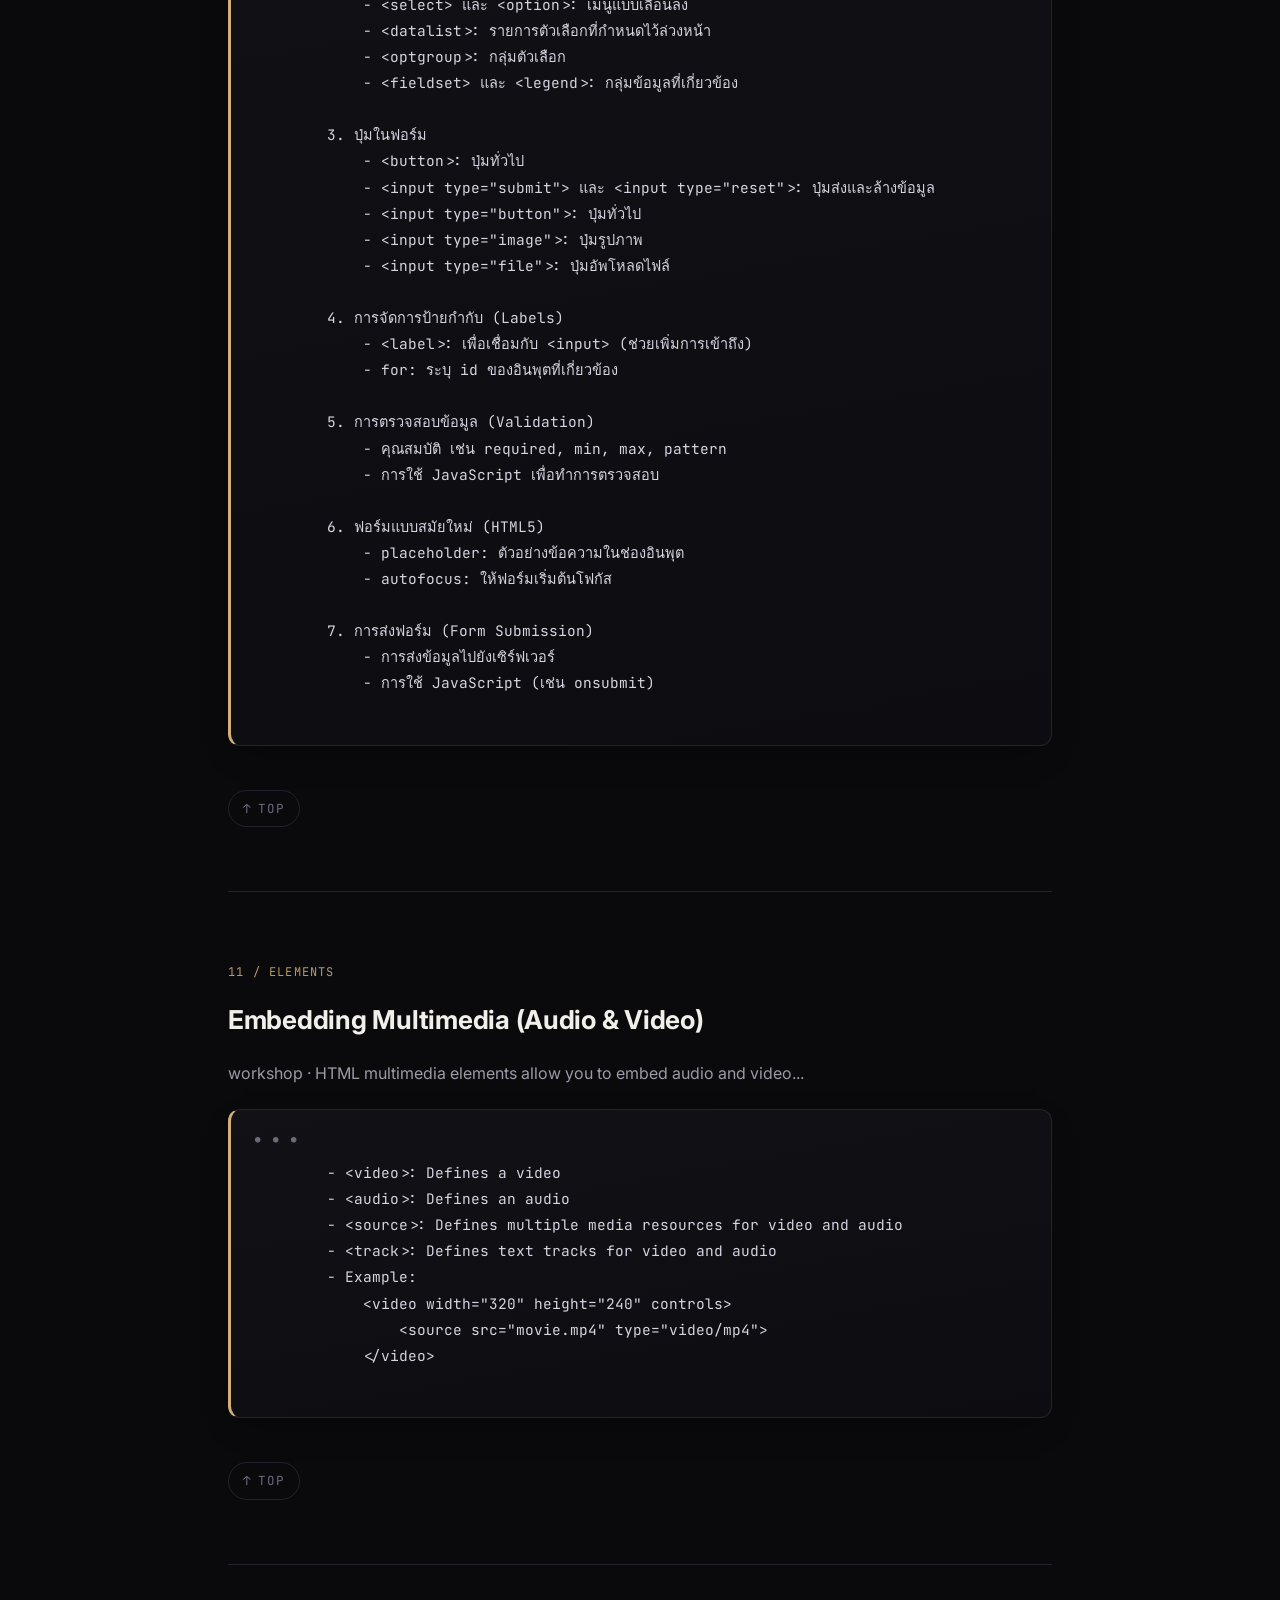
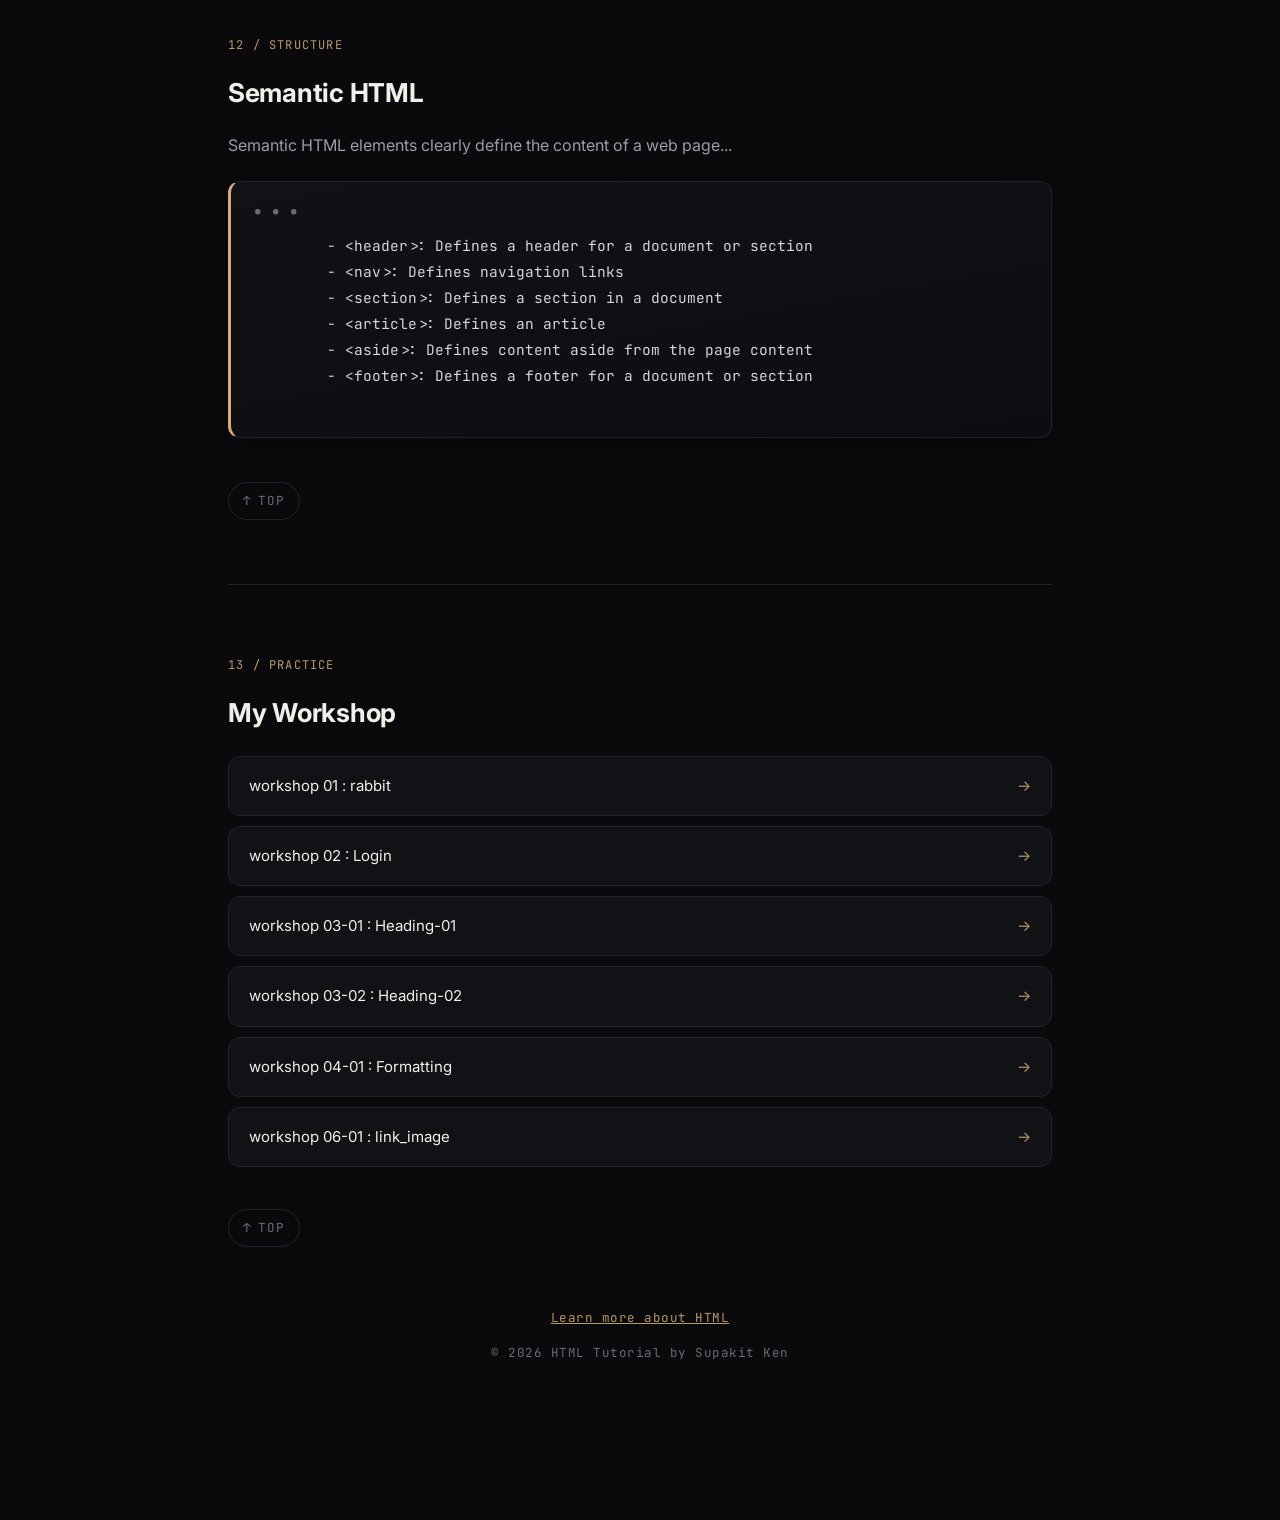
==== commit 2af89525: "Pets01" ====
--- a/index.html
+++ b/index.html
@@ -522,6 +522,7 @@
                     <li><a href="#multimedia"><span class="idx">11</span>Embedding Multimedia</a></li>
                     <li><a href="#semantic"><span class="idx">12</span>Semantic HTML</a></li>
                     <li><a href="#workshop"><span class="idx">13</span>Workshop</a></li>
+                    <li><a href="Pets01/index.html"><span class="idx">13</span>โปรเจคสัตว์เลี้ยง [01]</a></li>
                 </ul>
             </div>
         </section>
@@ -840,10 +841,10 @@
             <span class="tag">13 / Practice</span>
             <h2>My Workshop</h2>
             <ul class="workshop-list">
-                <li><a href="#">workshop 01 : HOME</a></li>
+                <li><a href="#">workshop 01 : rabbit</a></li>
                 <li><a href="#">workshop 02 : Login</a></li>
-                <li><a href="W03-01-heading.html">workshop 03-01 : Heading-01 </a></li>
-                <li><a href="W03-02-heading.html">workshop 03-02 : Heading-02 </a></li>
+                <li><a href="W03-heading.html">workshop 03-01 : Heading-01 </a></li>
+                <li><a href="W03-01-heading.html">workshop 03-02 : Heading-02 </a></li>
                 <li><a href="W04-01-formating.html">workshop 04-01 : Formatting</a></li>
                 <li><a href="W06-01-link_image.html">workshop 06-01 : link_image</a></li>
             </ul>
@@ -873,4 +874,4 @@
     </script>
 </body>
 
-</html>
+</html>
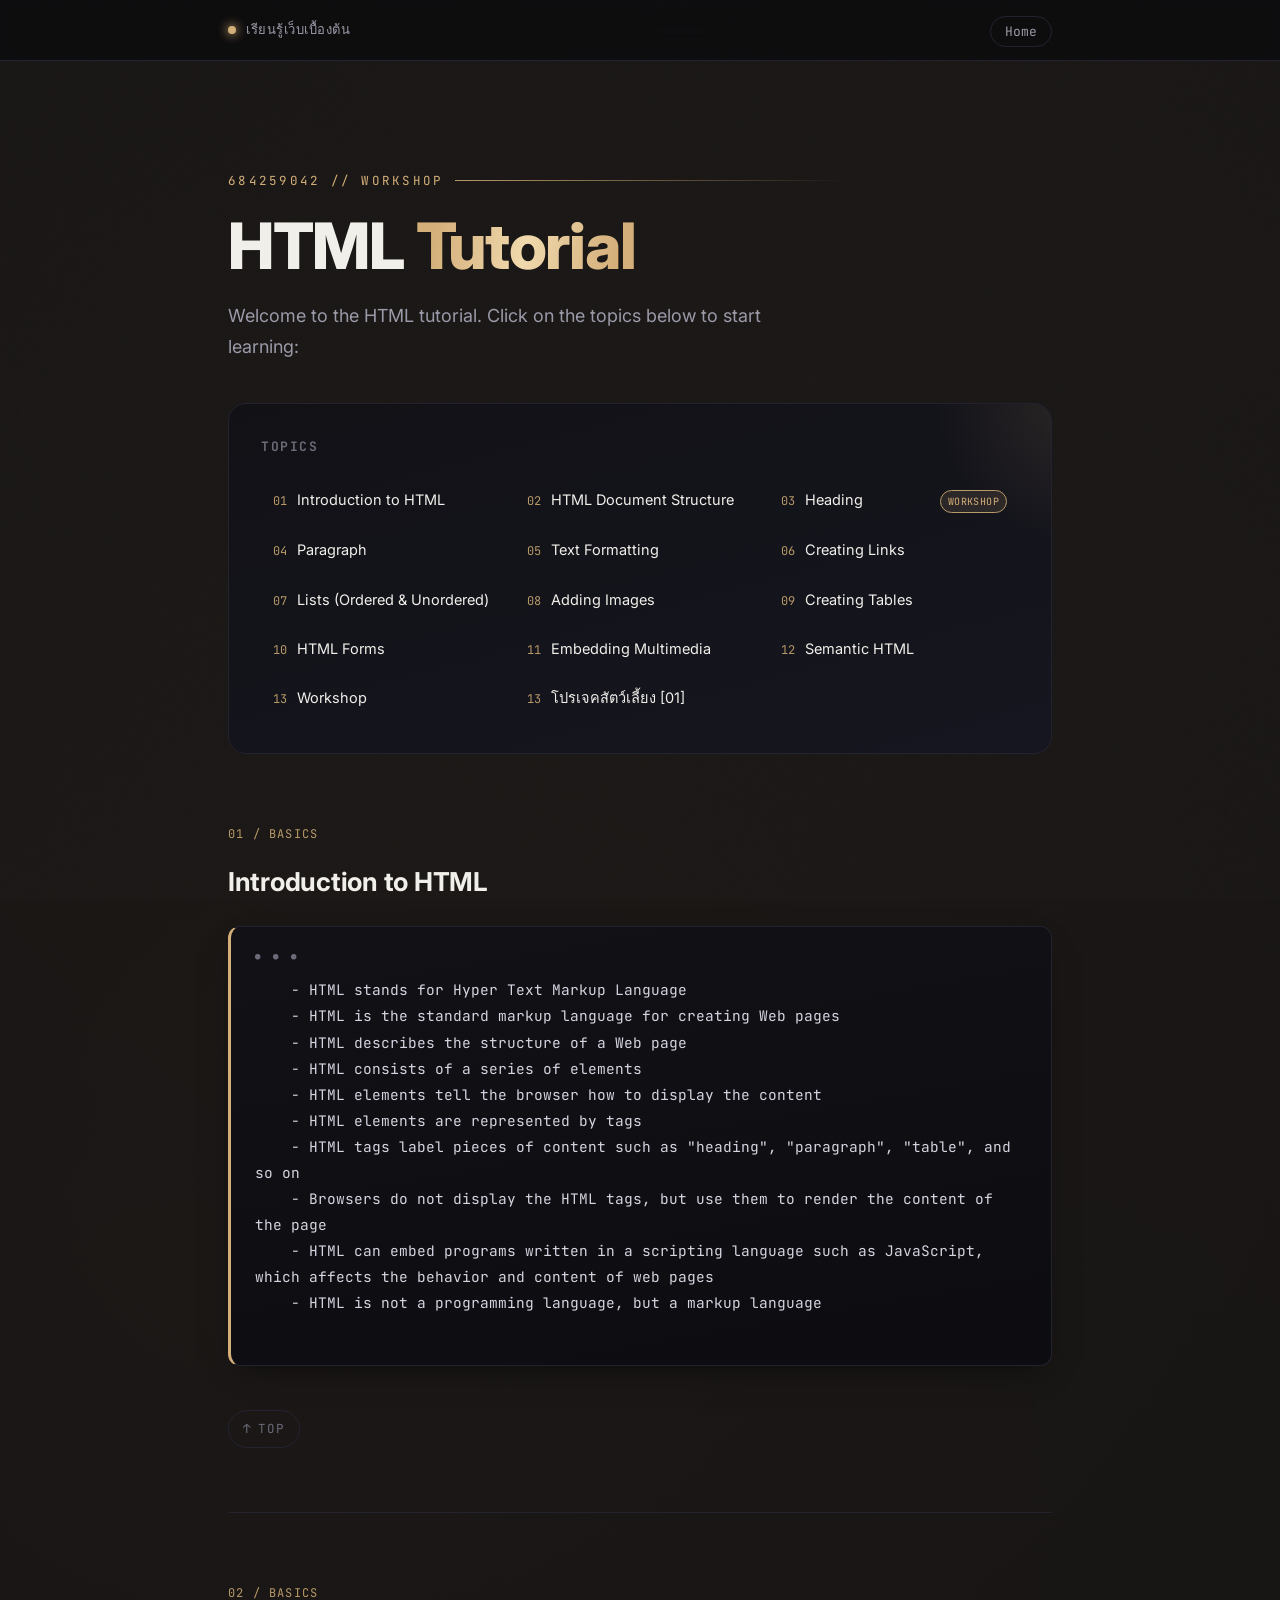
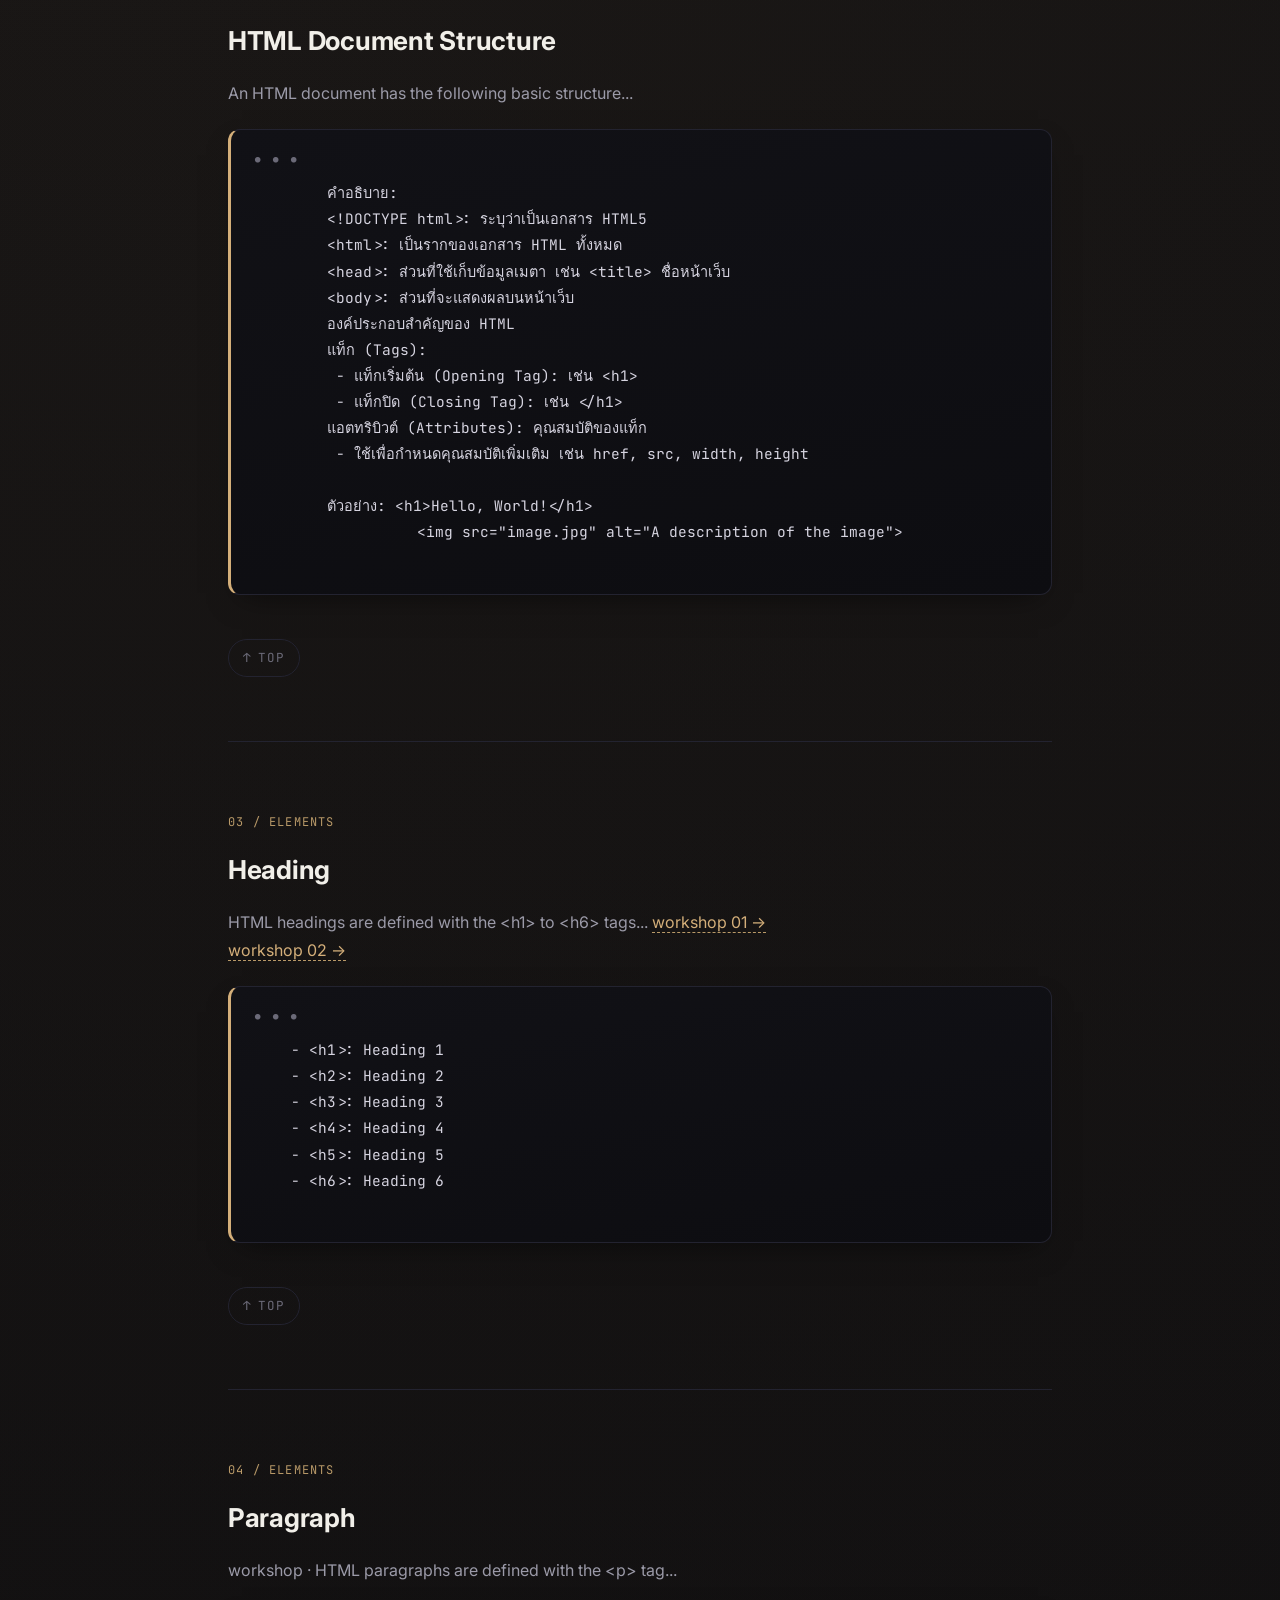
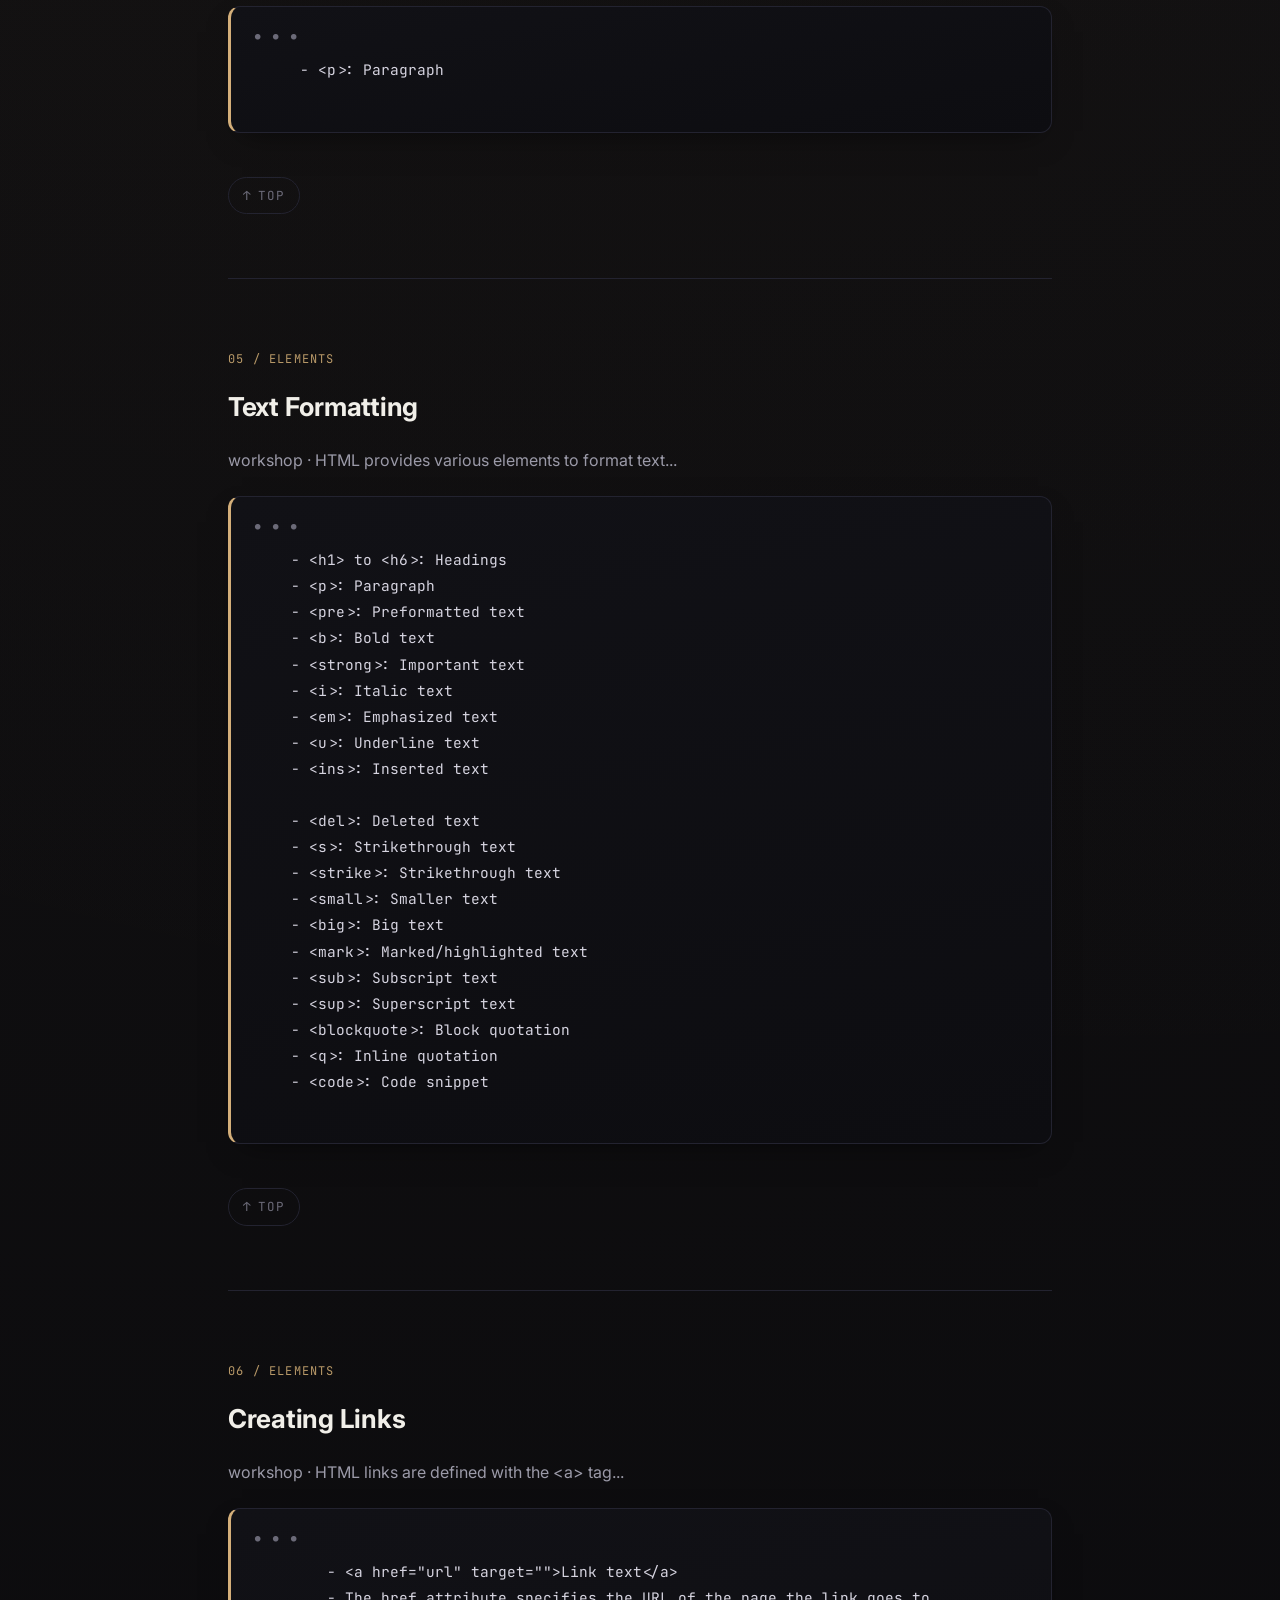
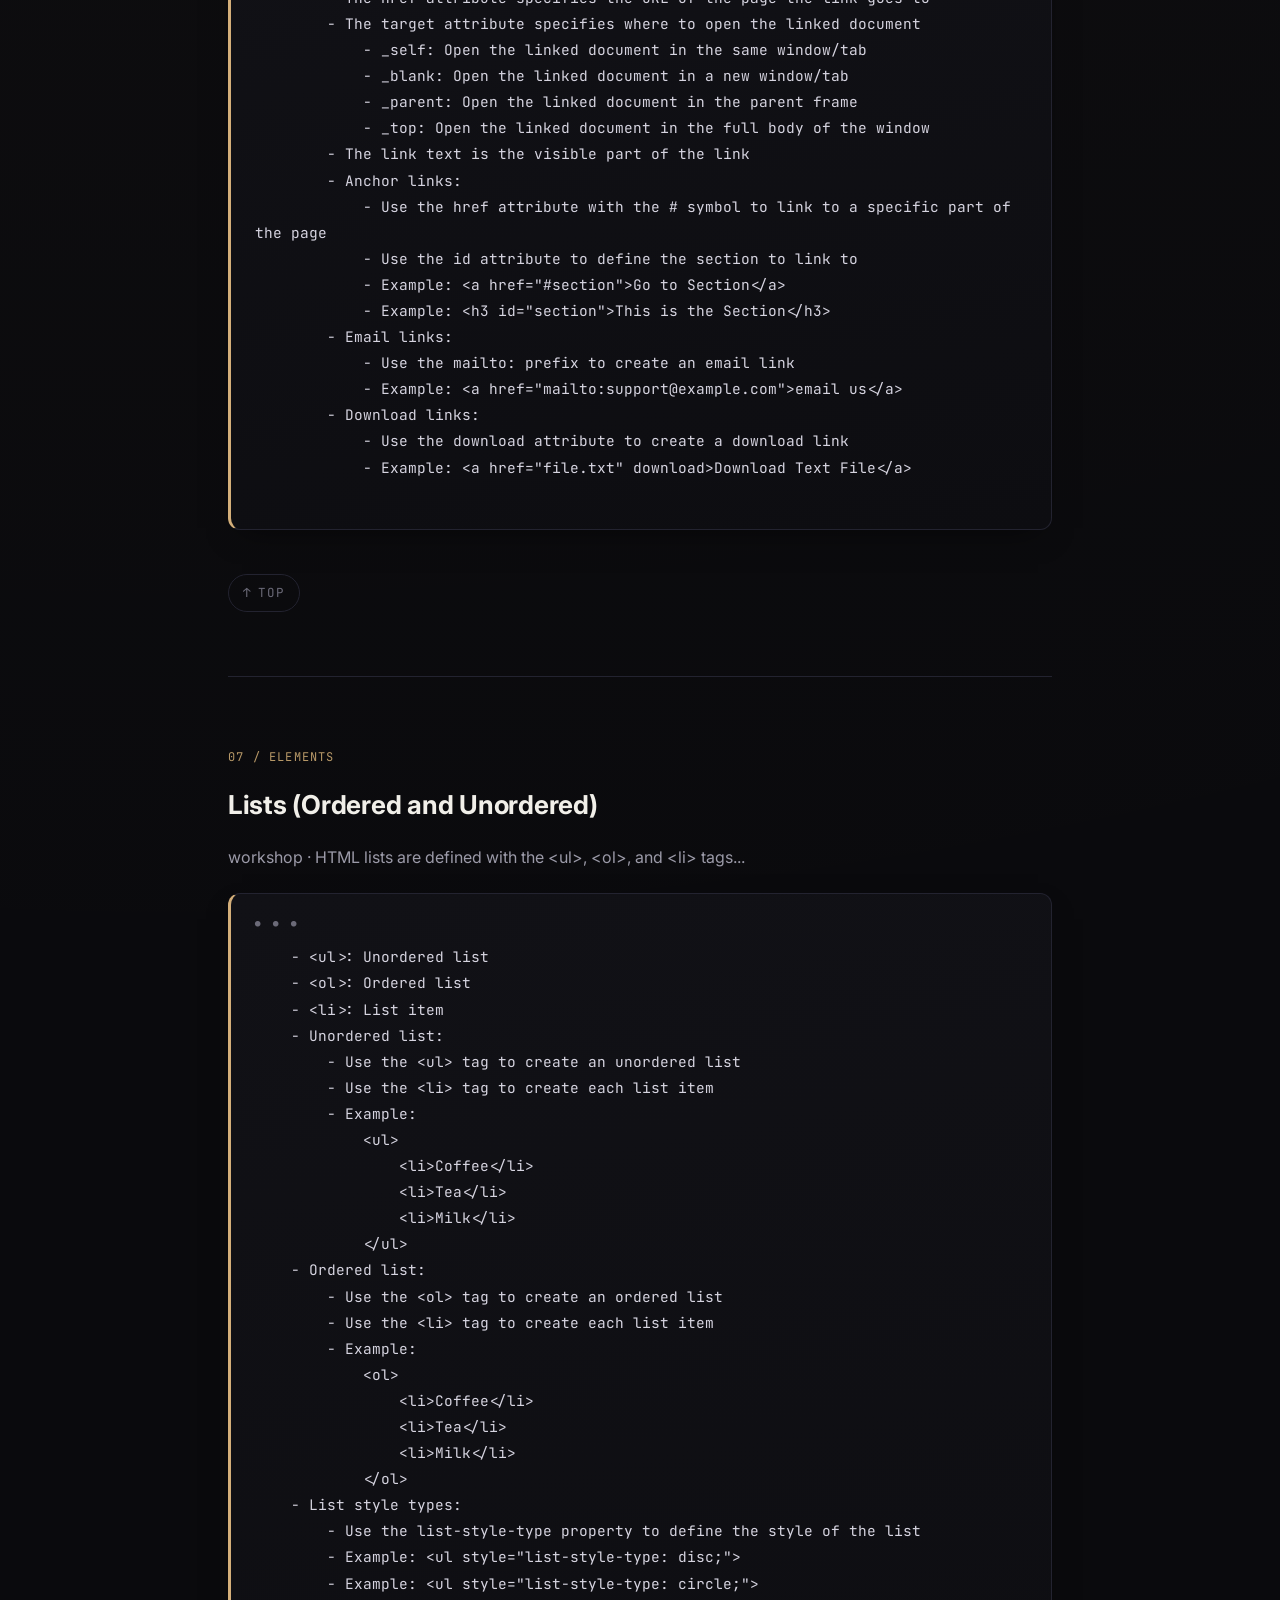
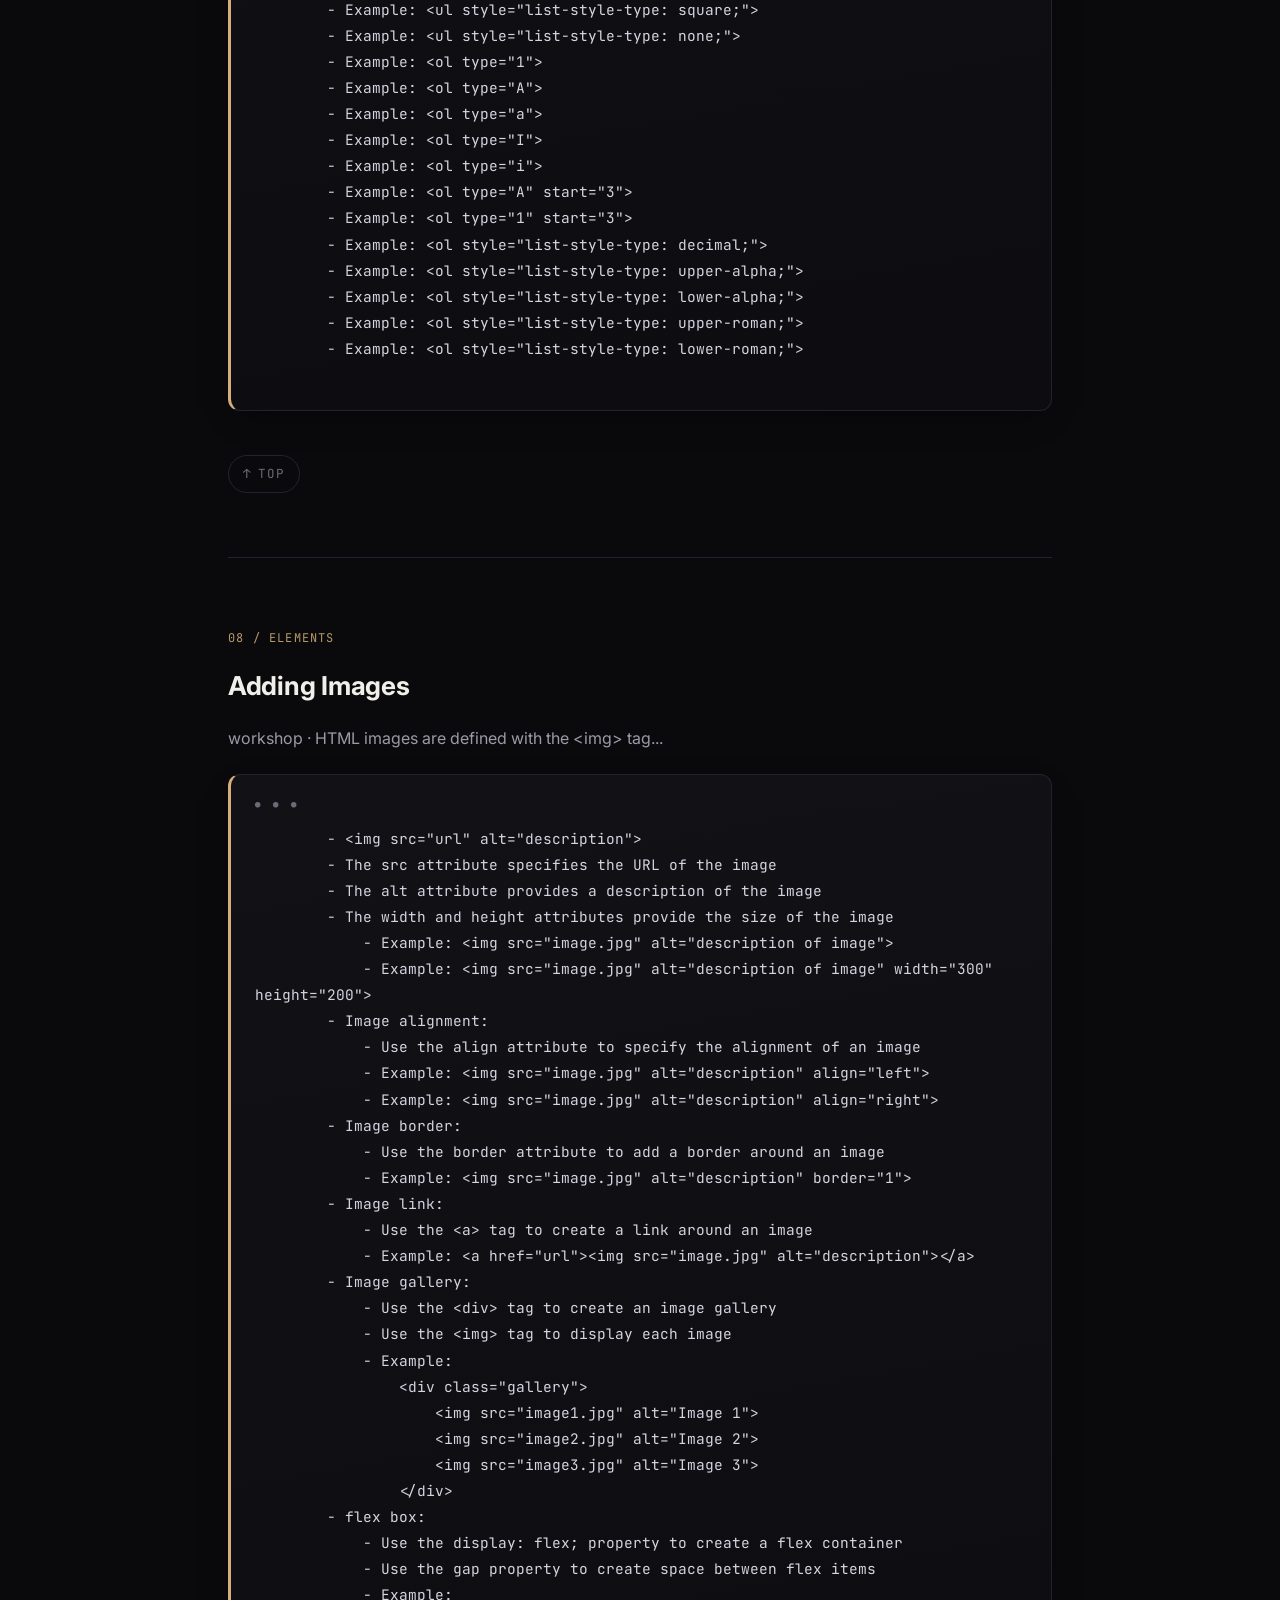
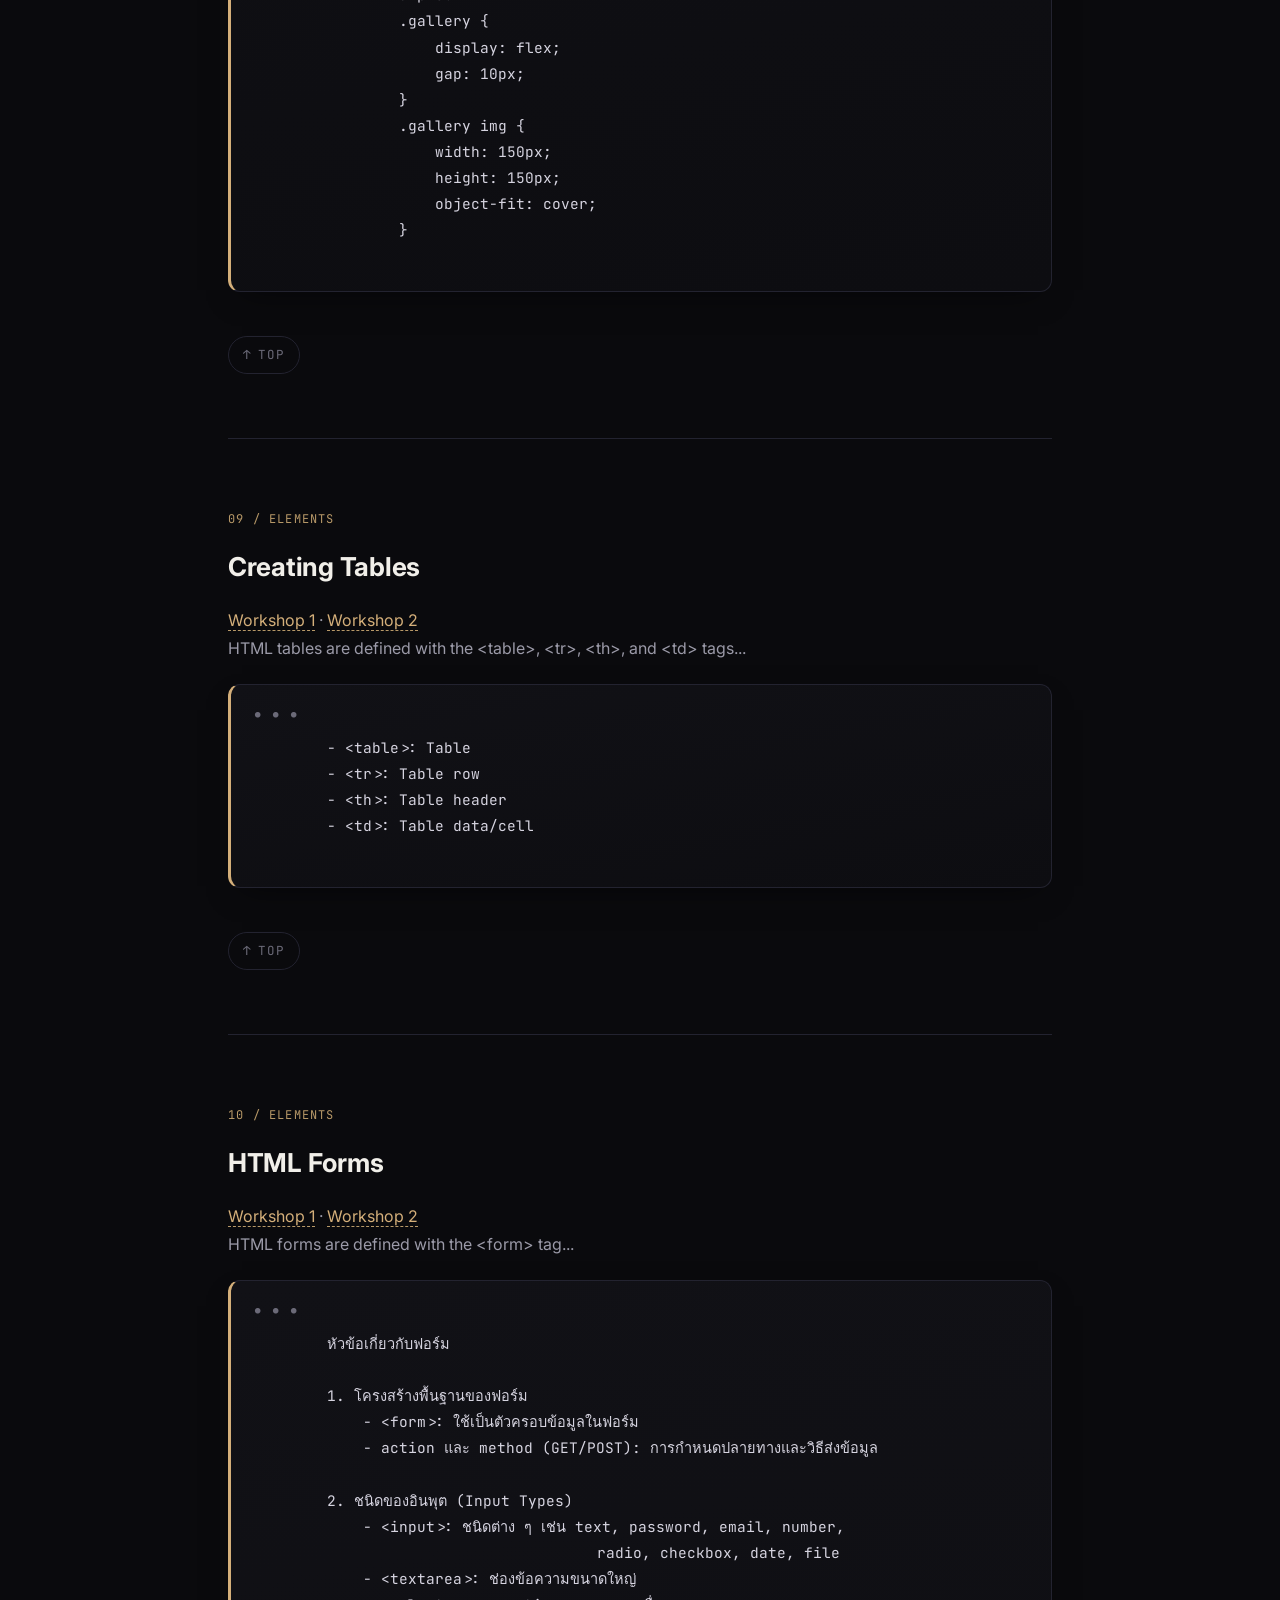
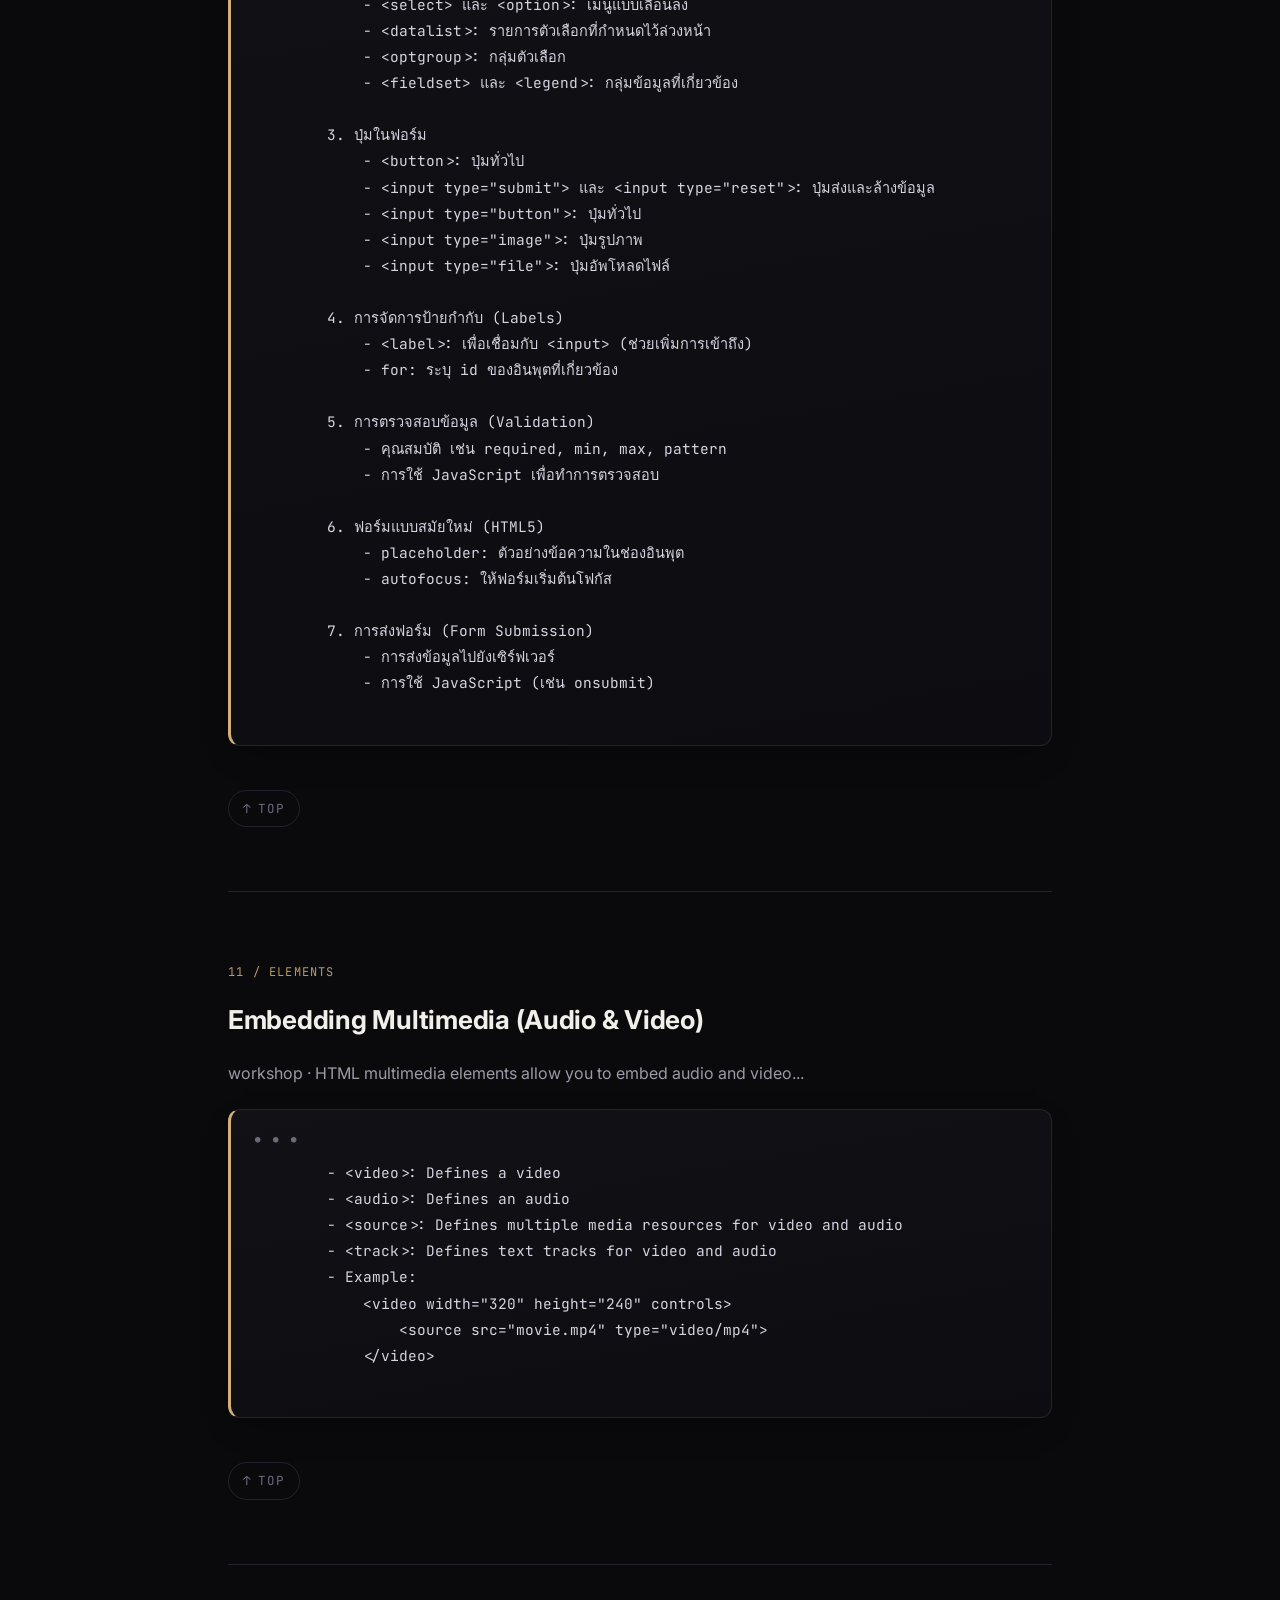
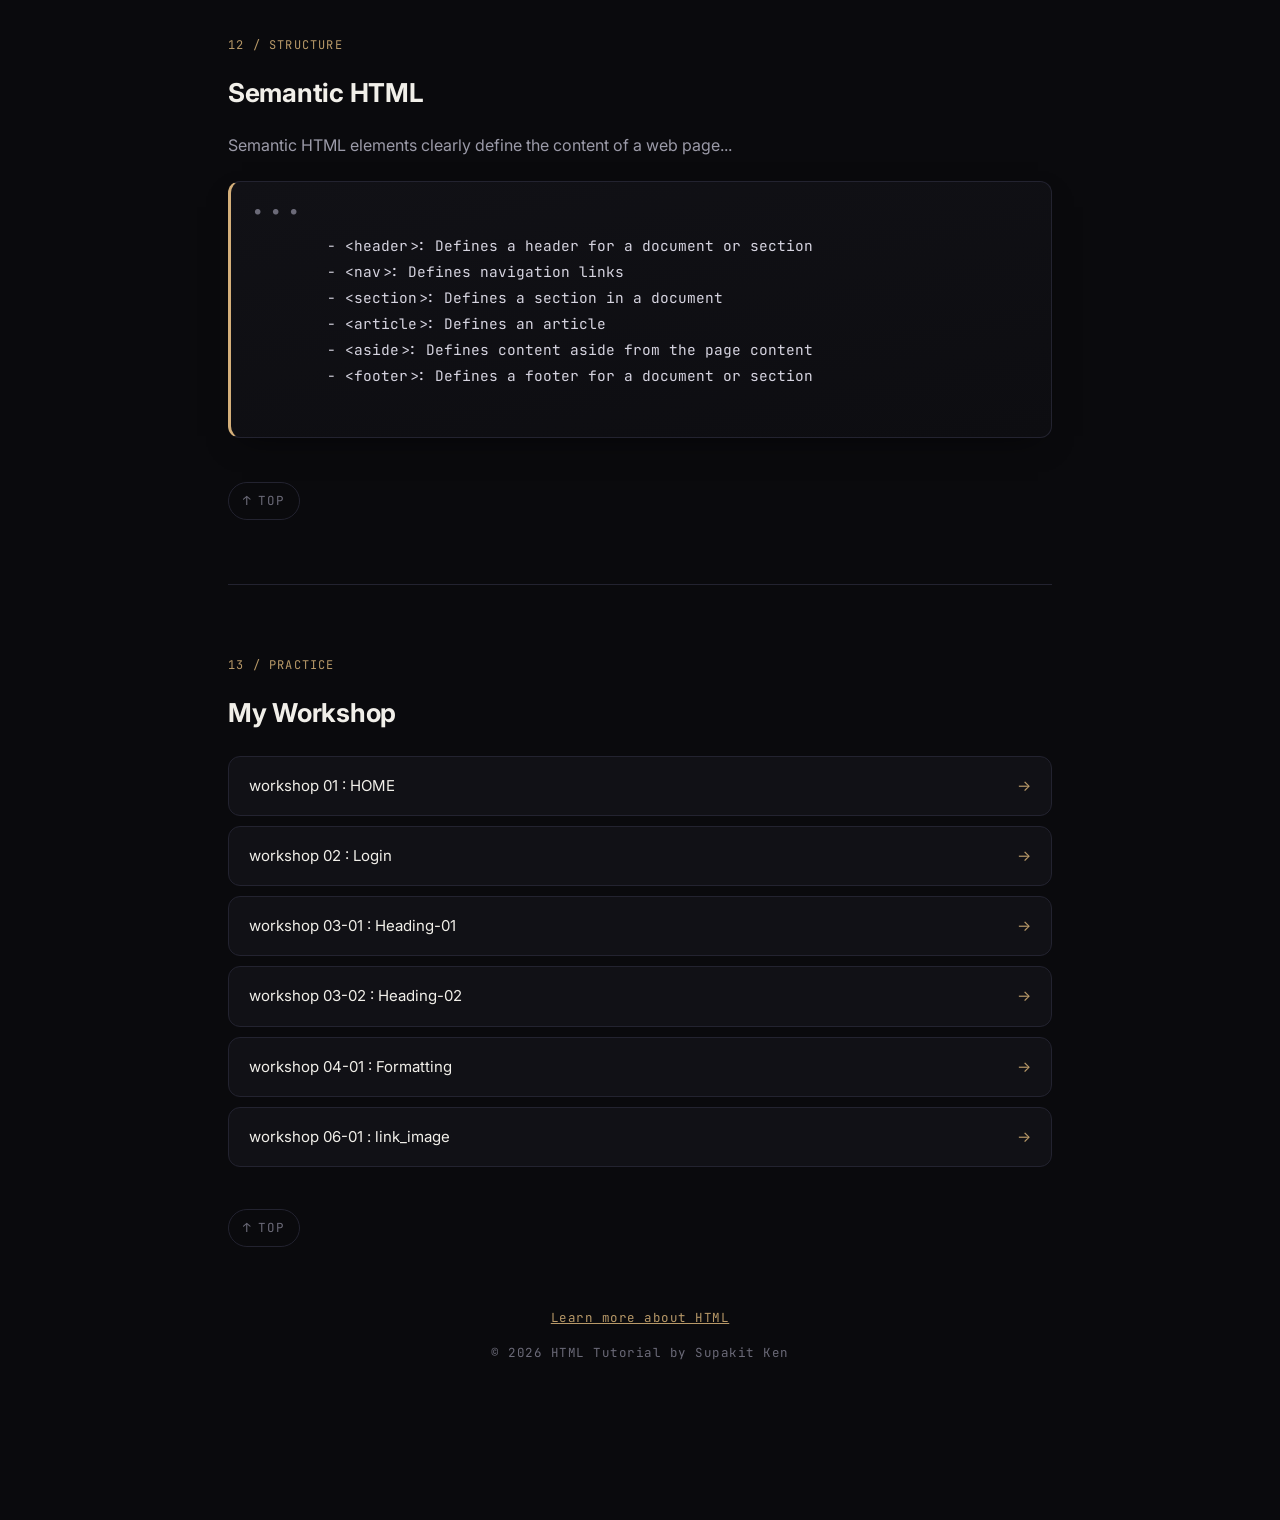
==== commit dc901885: "Merge branch 'main' of https://github.com/Chainarin04/Web--Workshop" ====
--- a/index.html
+++ b/index.html
@@ -841,10 +841,10 @@
             <span class="tag">13 / Practice</span>
             <h2>My Workshop</h2>
             <ul class="workshop-list">
-                <li><a href="#">workshop 01 : rabbit</a></li>
+                <li><a href="#">workshop 01 : HOME</a></li>
                 <li><a href="#">workshop 02 : Login</a></li>
-                <li><a href="W03-heading.html">workshop 03-01 : Heading-01 </a></li>
-                <li><a href="W03-01-heading.html">workshop 03-02 : Heading-02 </a></li>
+                <li><a href="W03-01-heading.html">workshop 03-01 : Heading-01 </a></li>
+                <li><a href="W03-02-heading.html">workshop 03-02 : Heading-02 </a></li>
                 <li><a href="W04-01-formating.html">workshop 04-01 : Formatting</a></li>
                 <li><a href="W06-01-link_image.html">workshop 06-01 : link_image</a></li>
             </ul>
@@ -874,4 +874,4 @@
     </script>
 </body>
 
-</html>+</html>
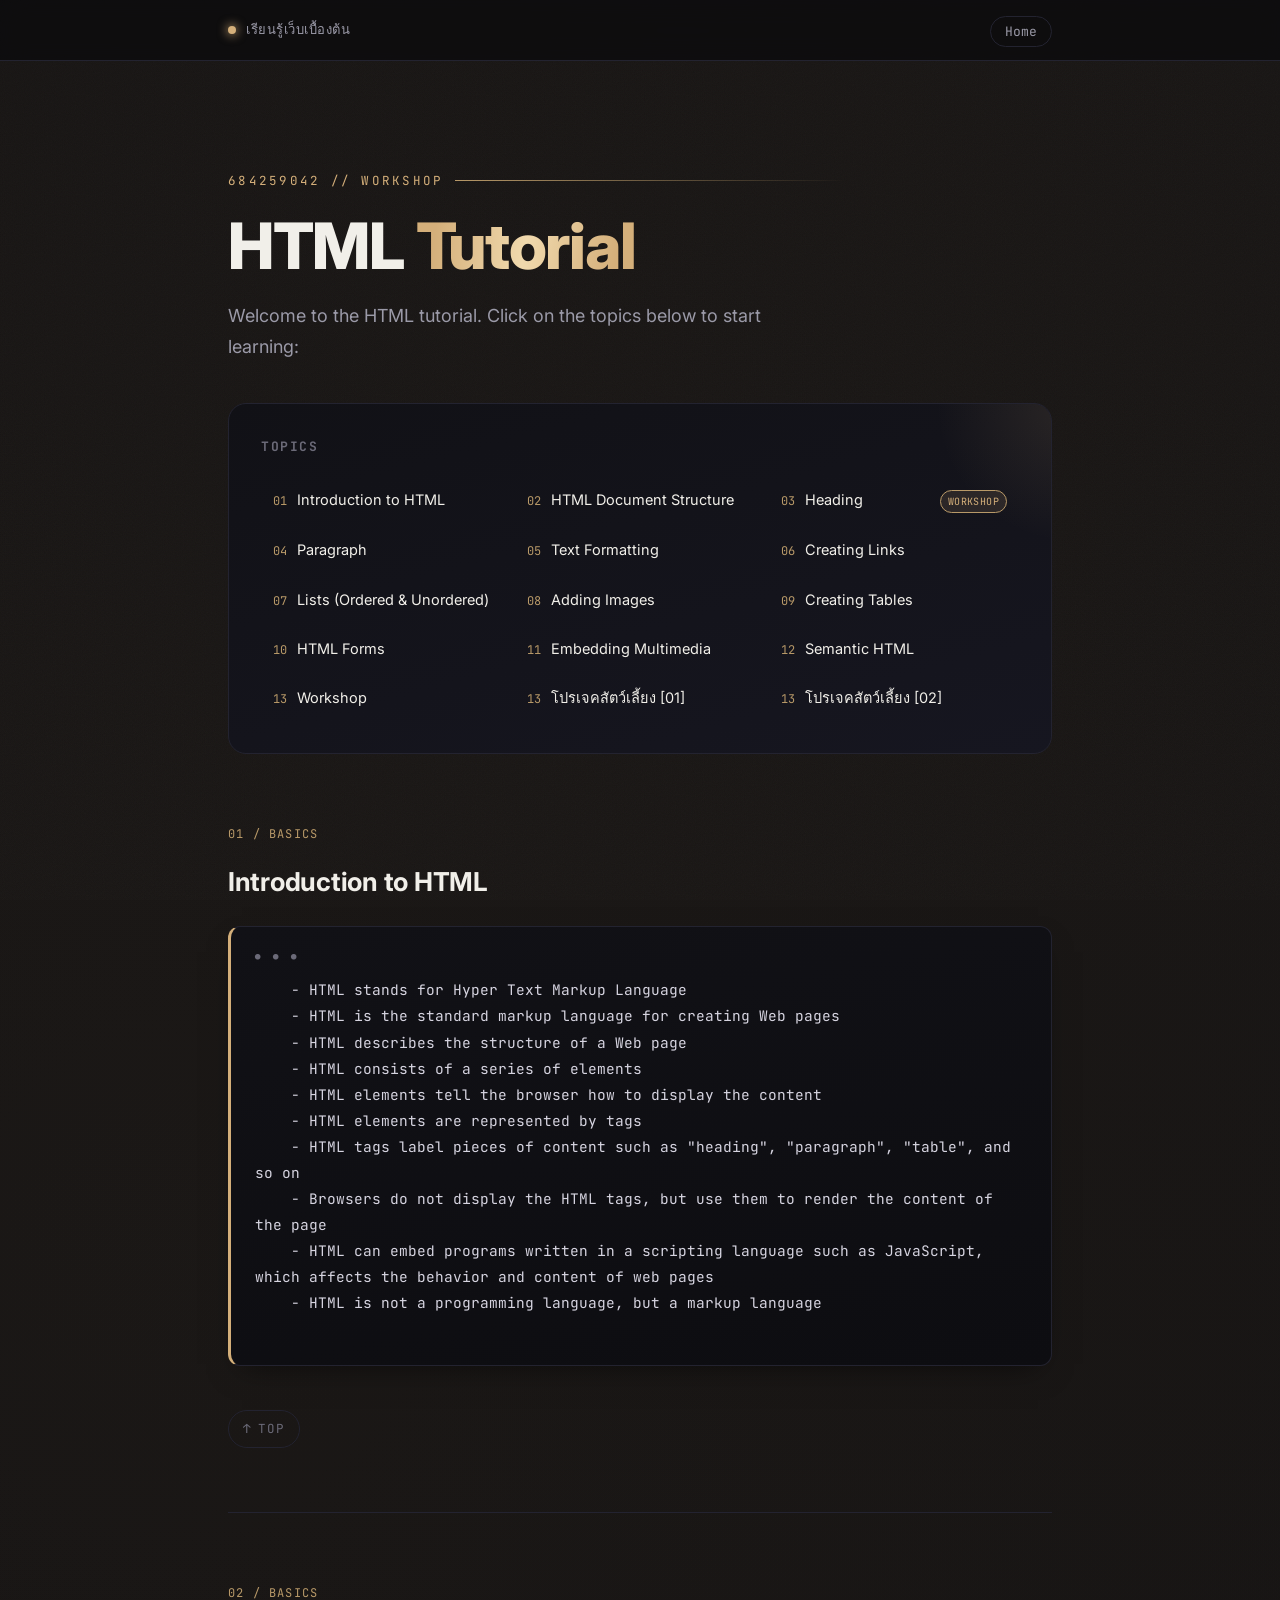
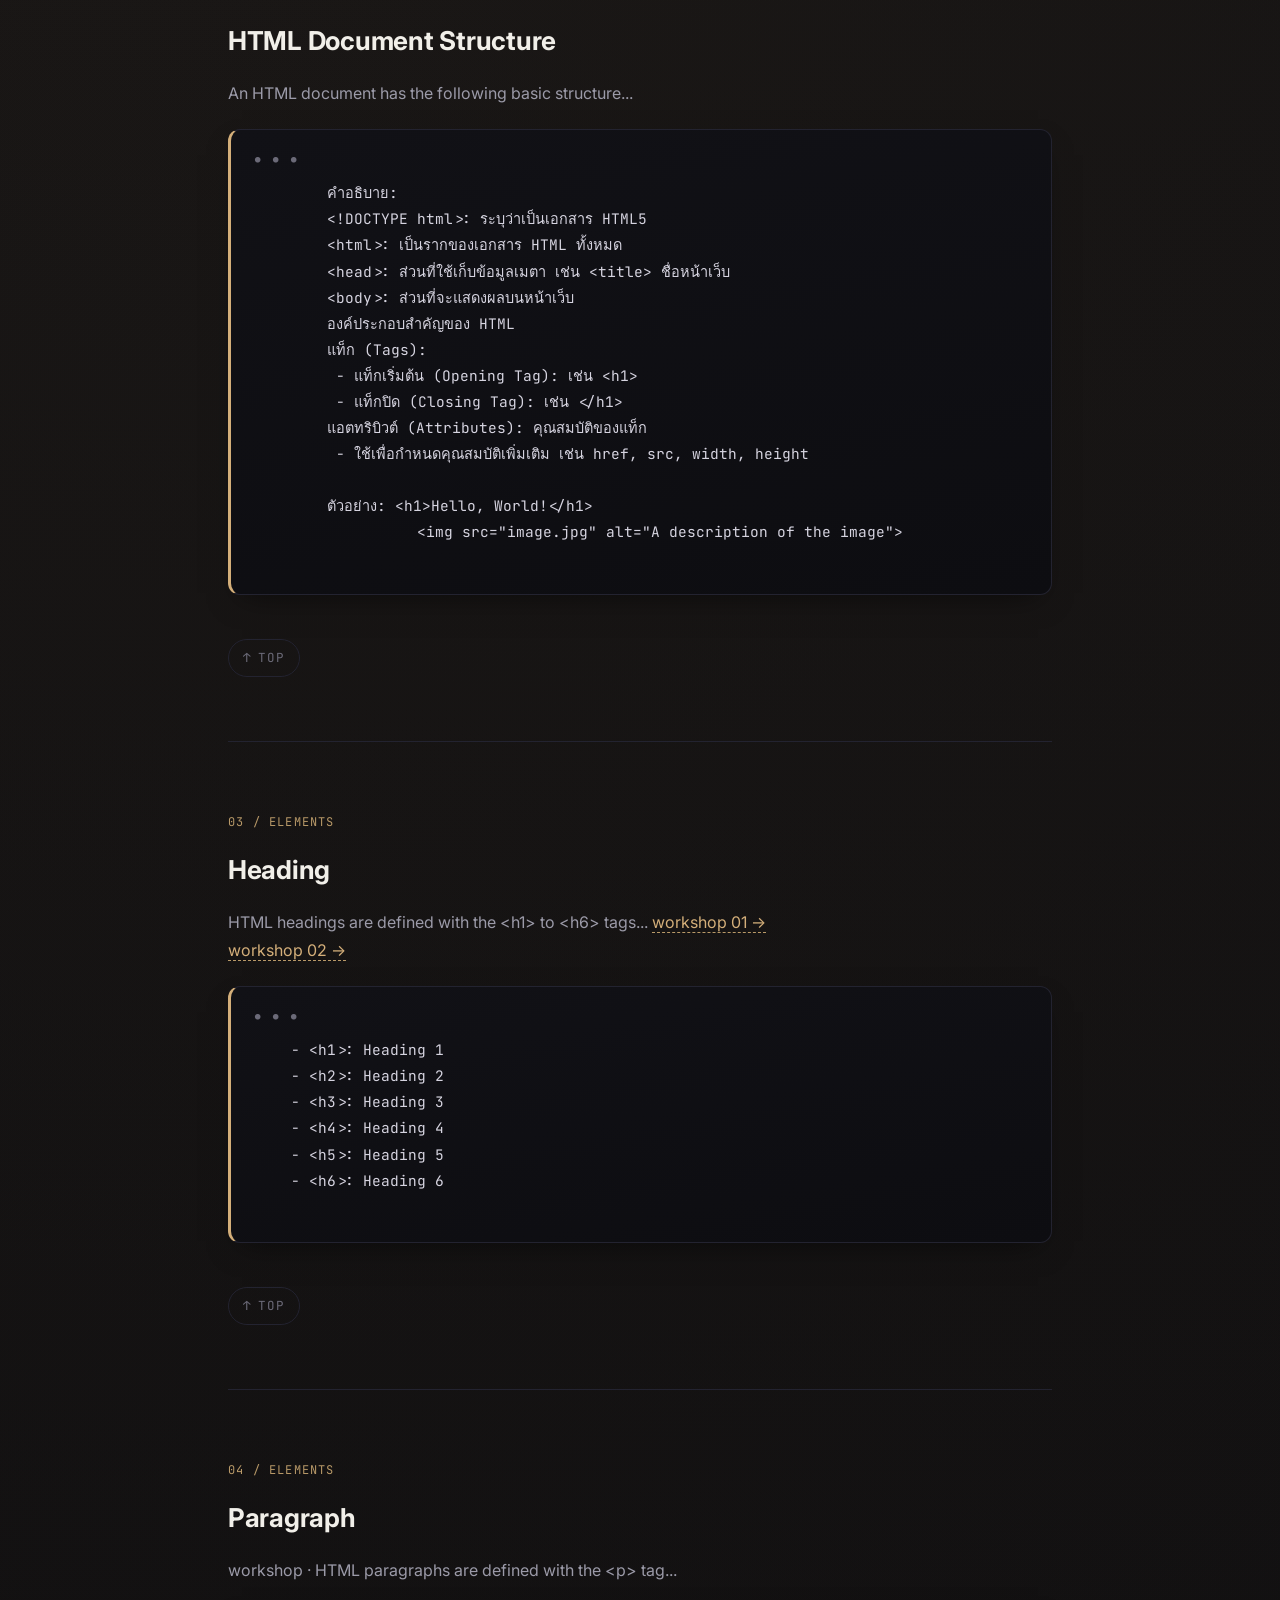
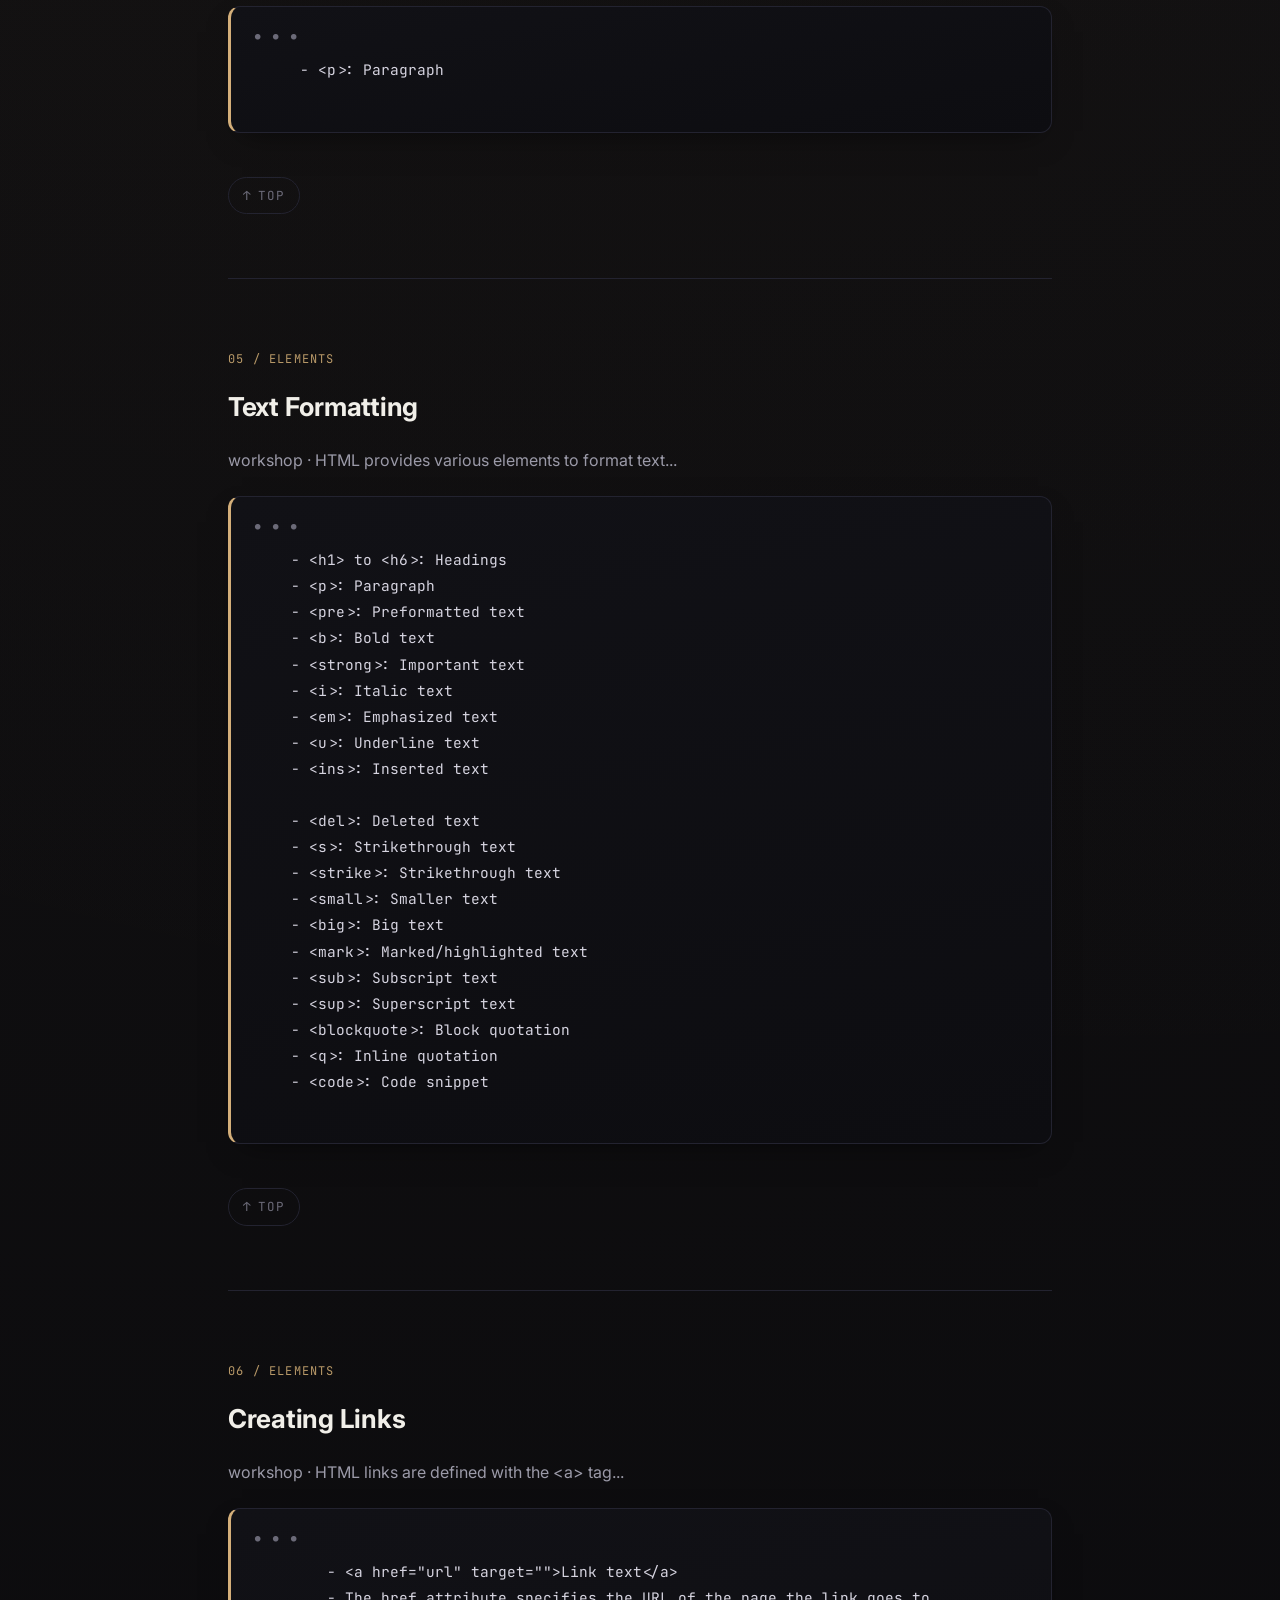
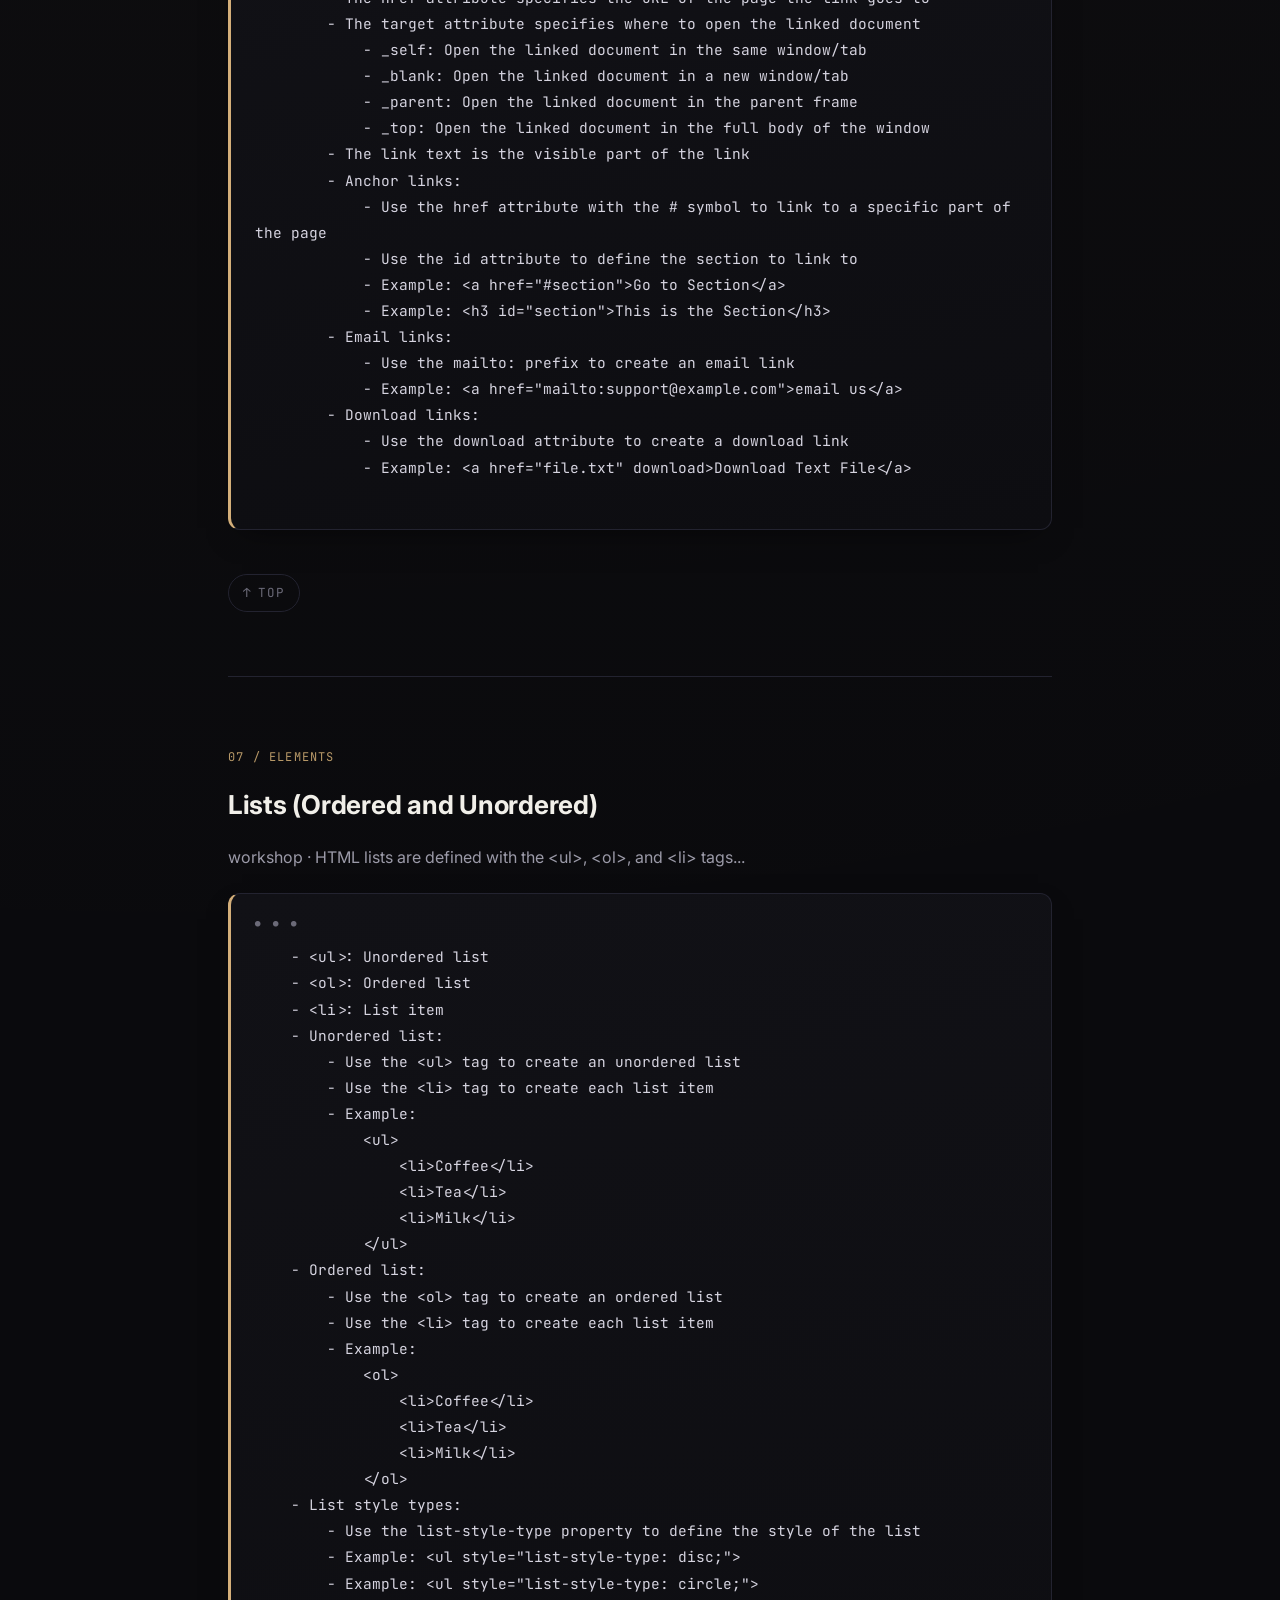
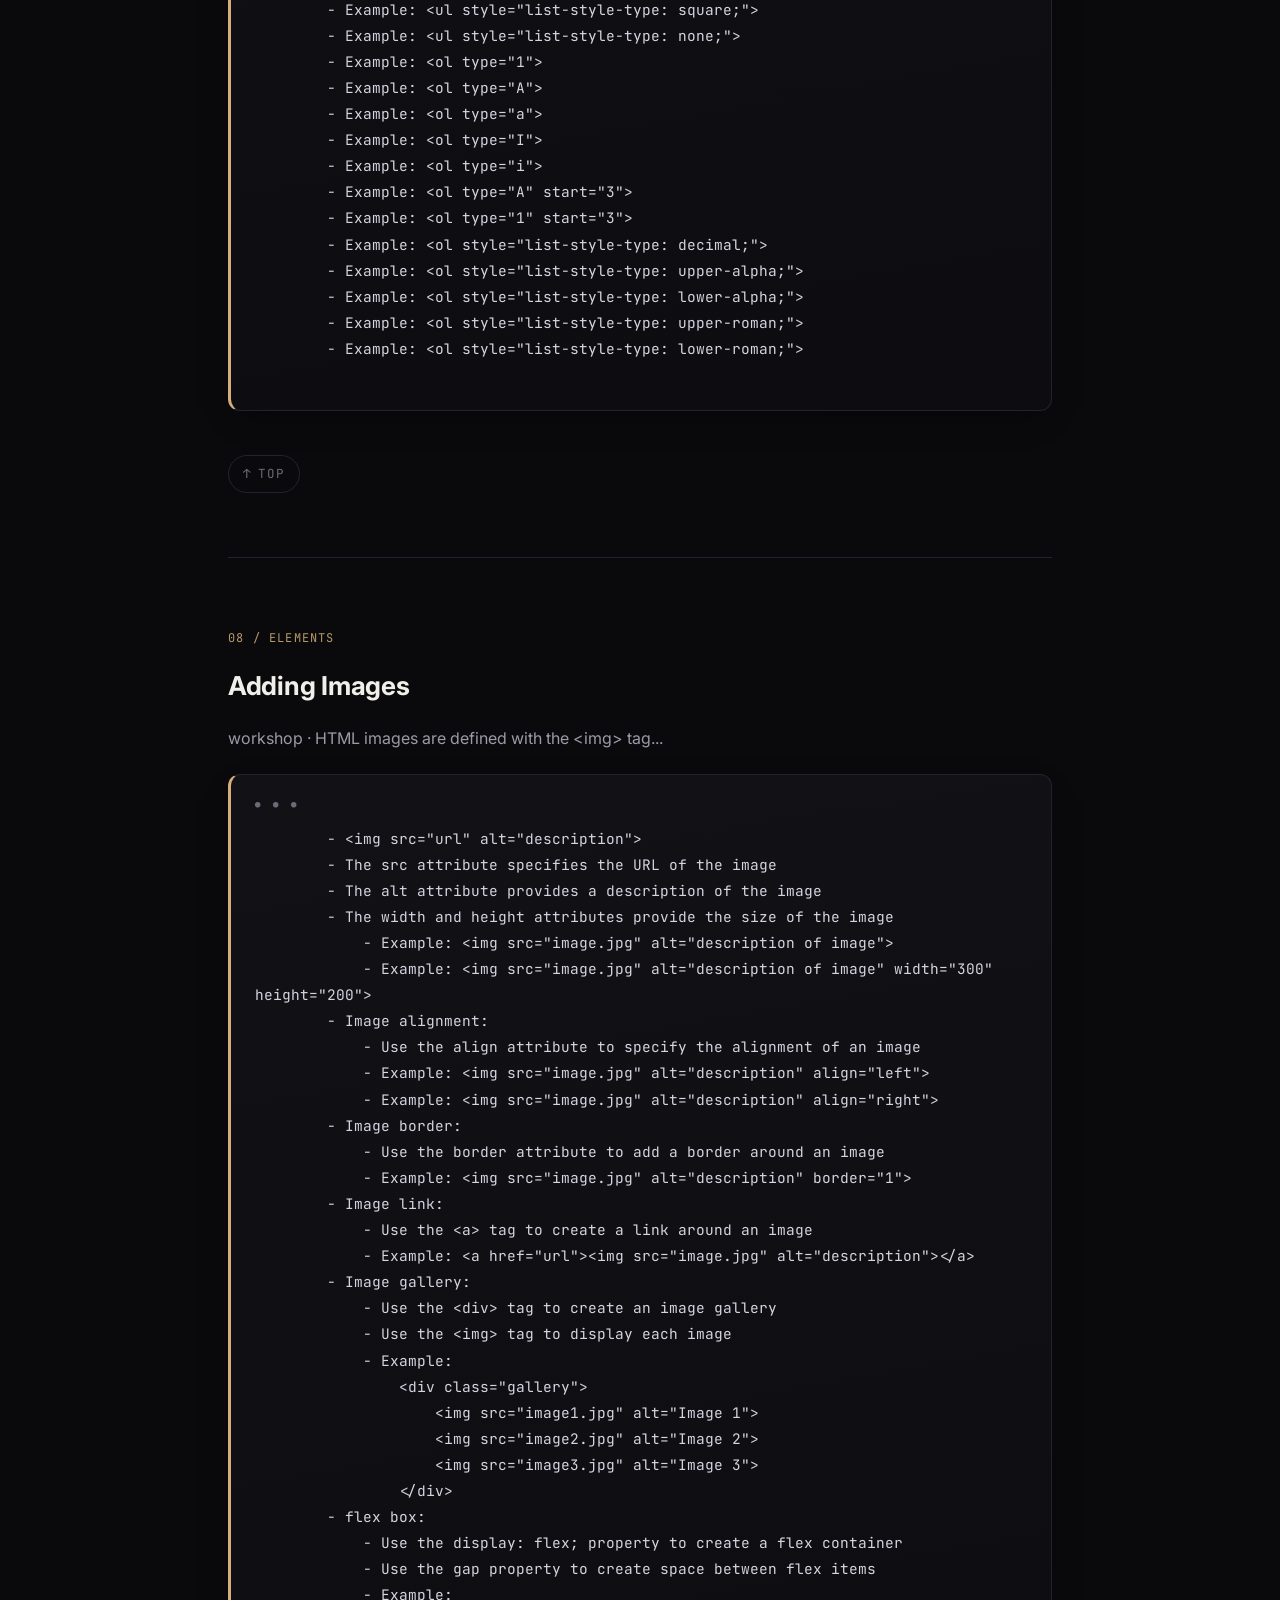
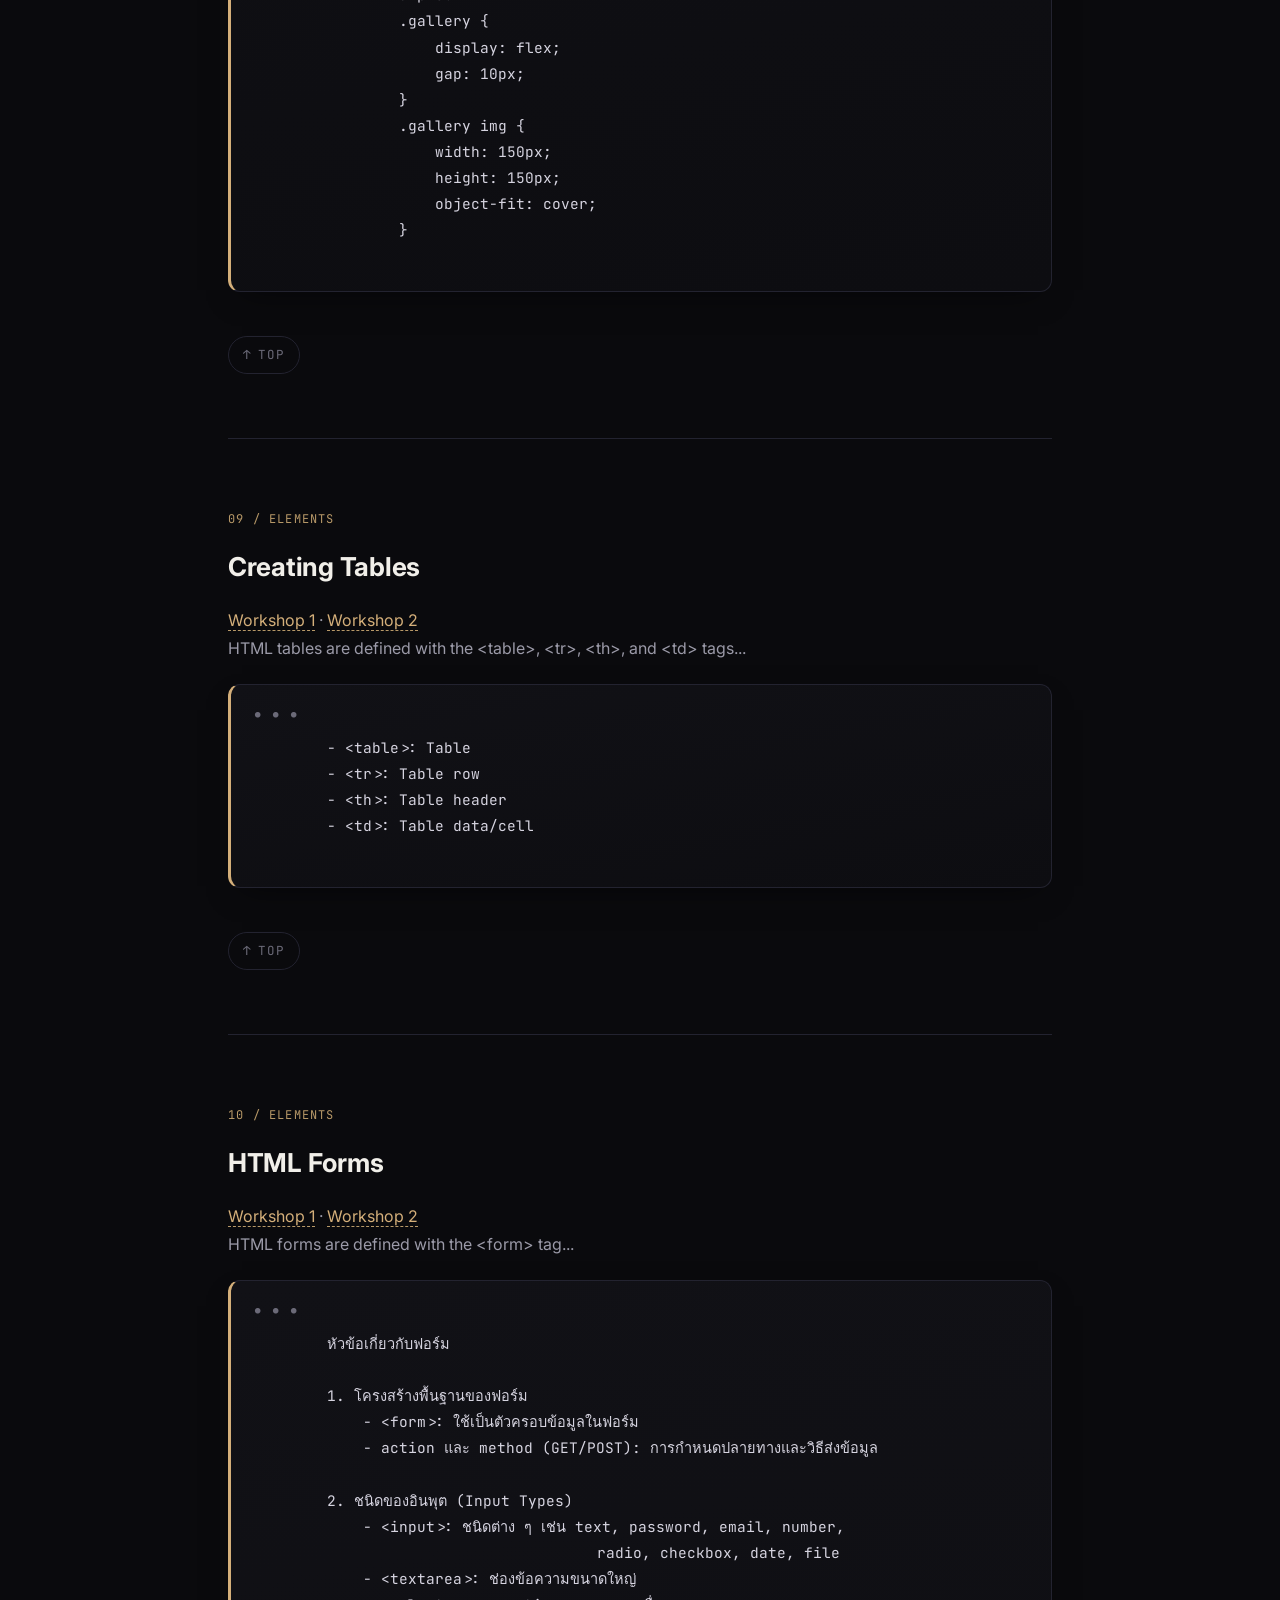
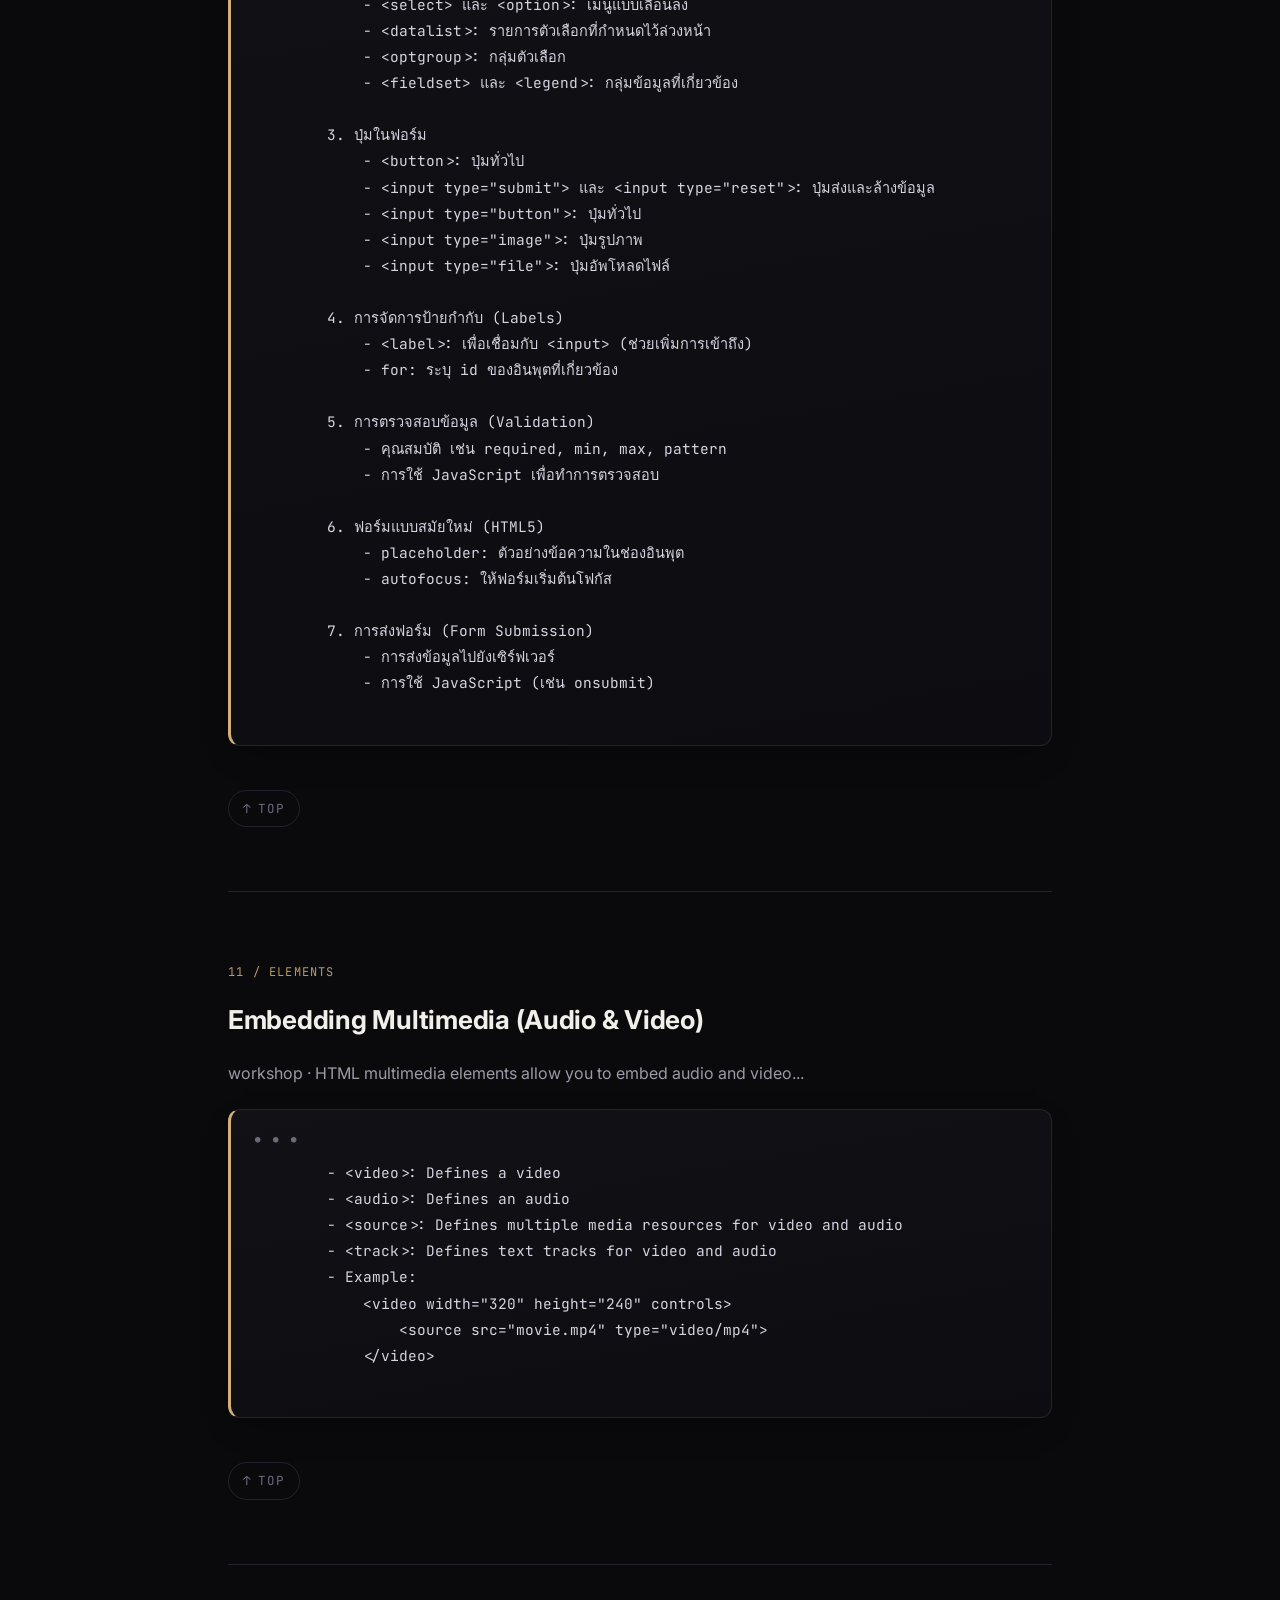
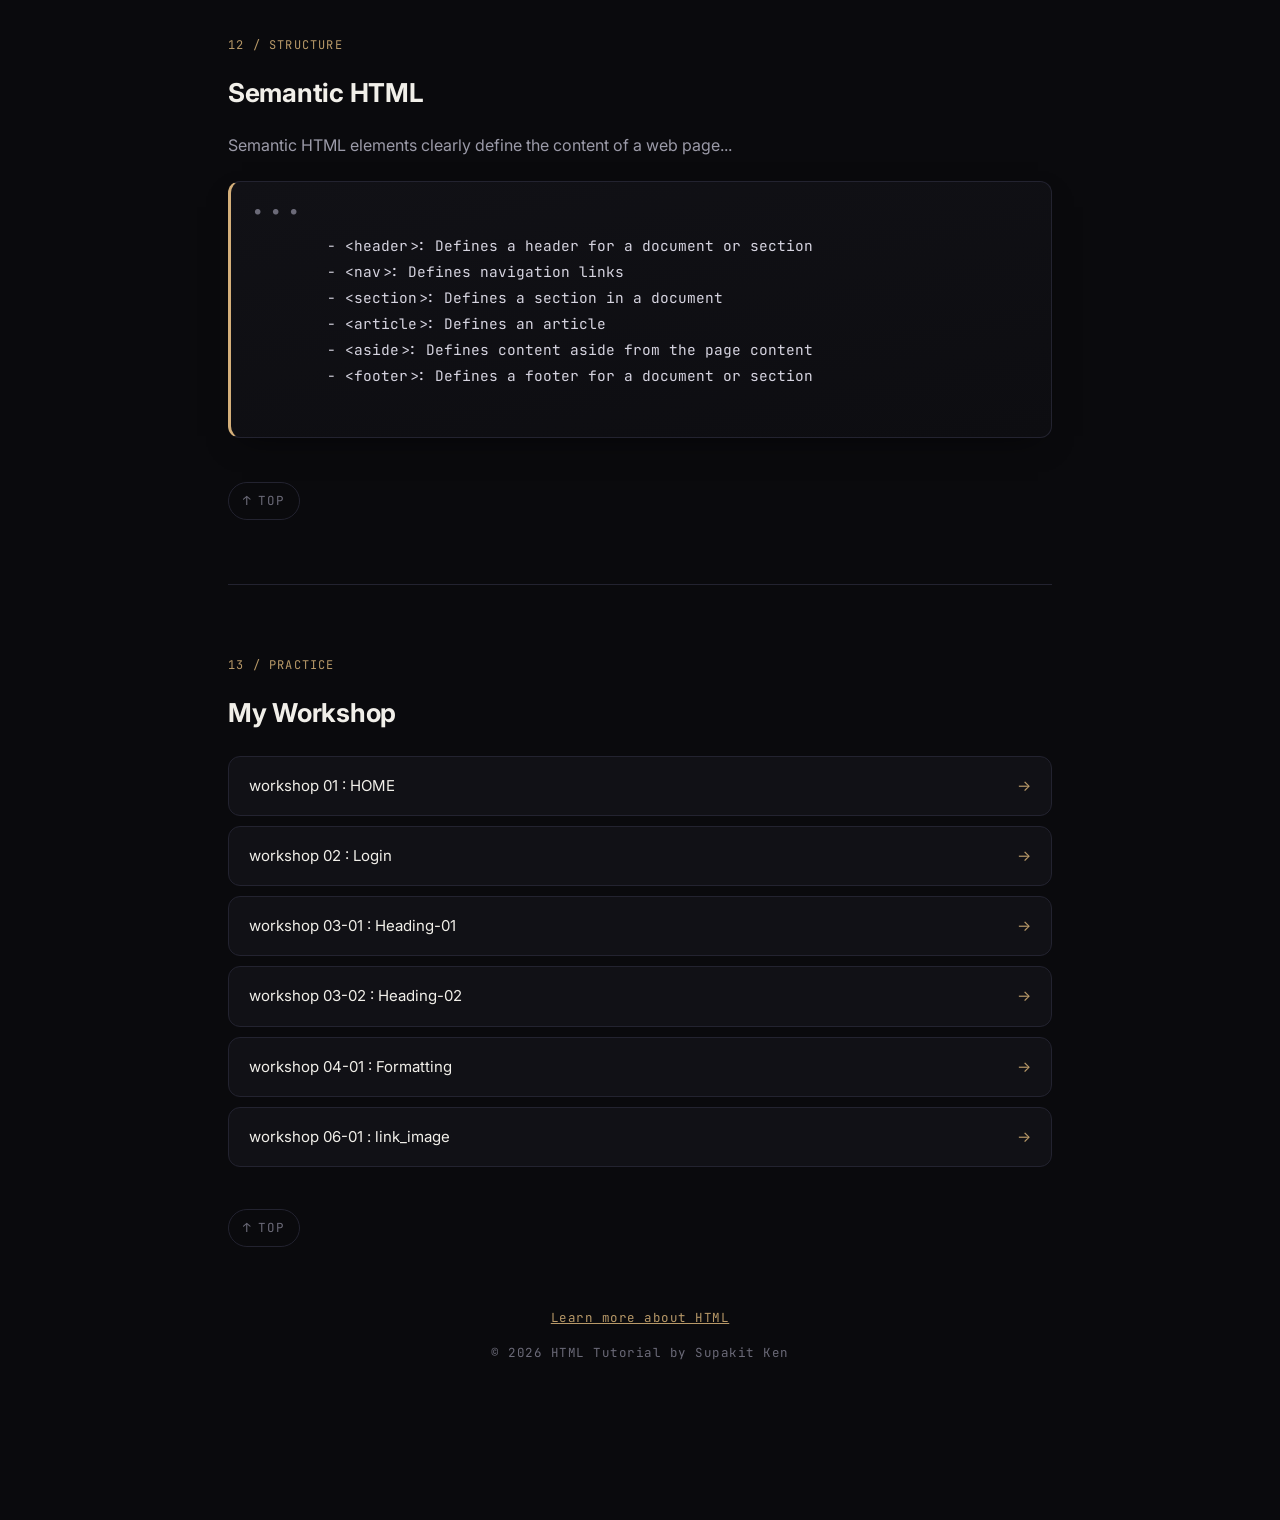
==== commit 13513e77: "updata pet02" ====
--- a/index.html
+++ b/index.html
@@ -523,6 +523,7 @@
                     <li><a href="#semantic"><span class="idx">12</span>Semantic HTML</a></li>
                     <li><a href="#workshop"><span class="idx">13</span>Workshop</a></li>
                     <li><a href="Pets01/index.html"><span class="idx">13</span>โปรเจคสัตว์เลี้ยง [01]</a></li>
+                    <li><a href="Pets02/index.html"><span class="idx">13</span>โปรเจคสัตว์เลี้ยง [02]</a></li>
                 </ul>
             </div>
         </section>
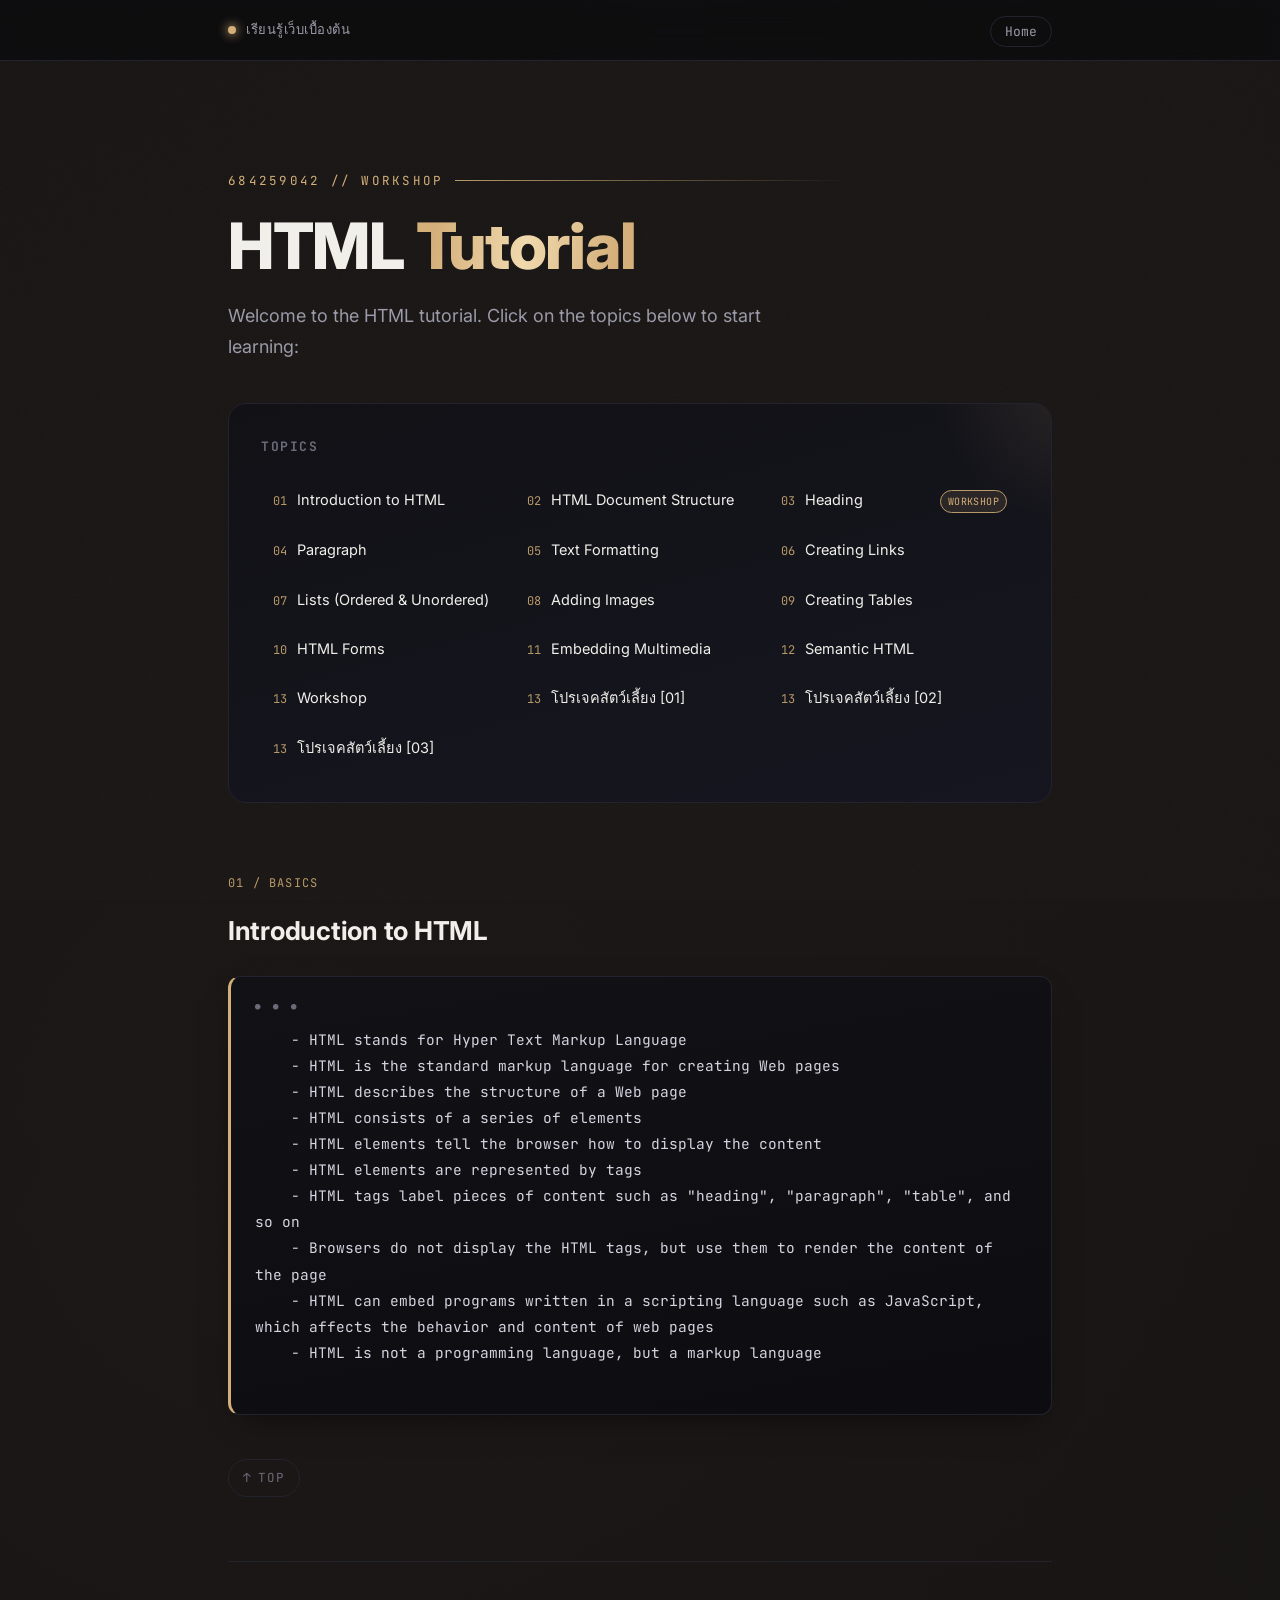
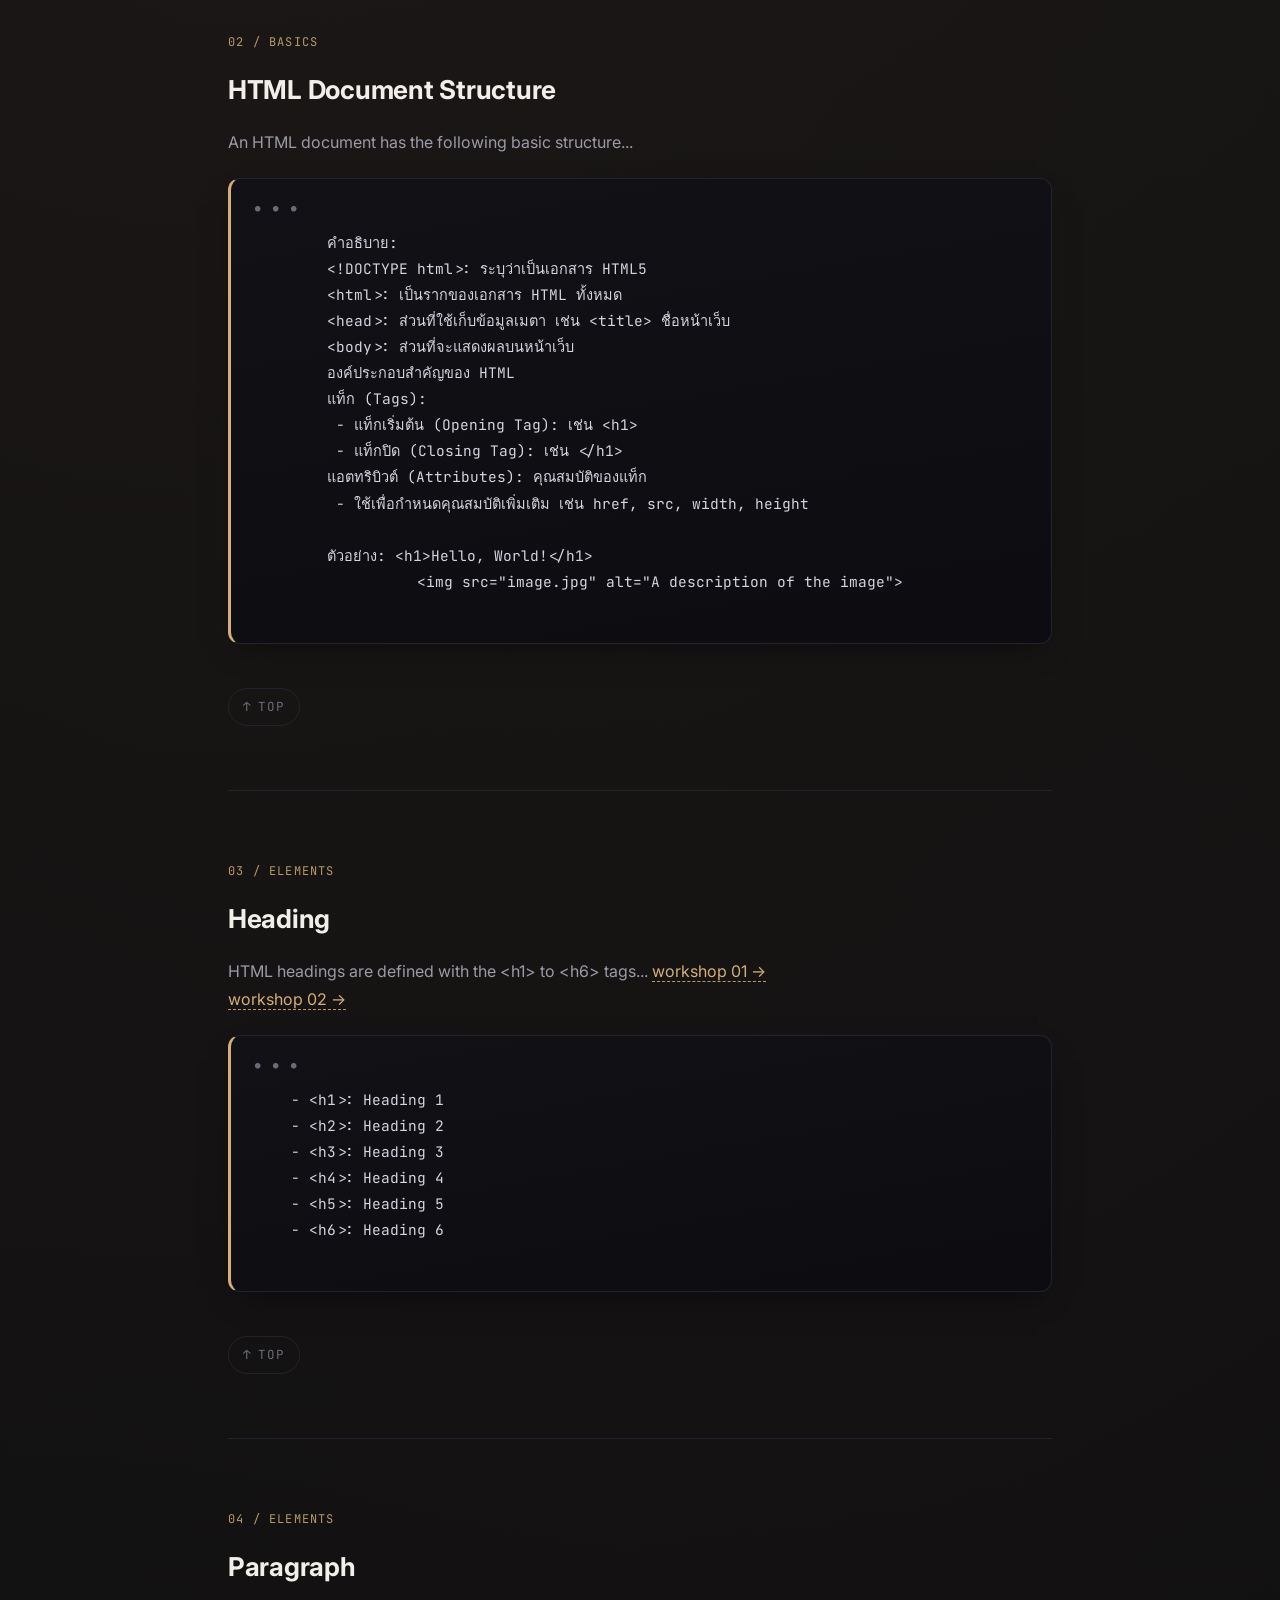
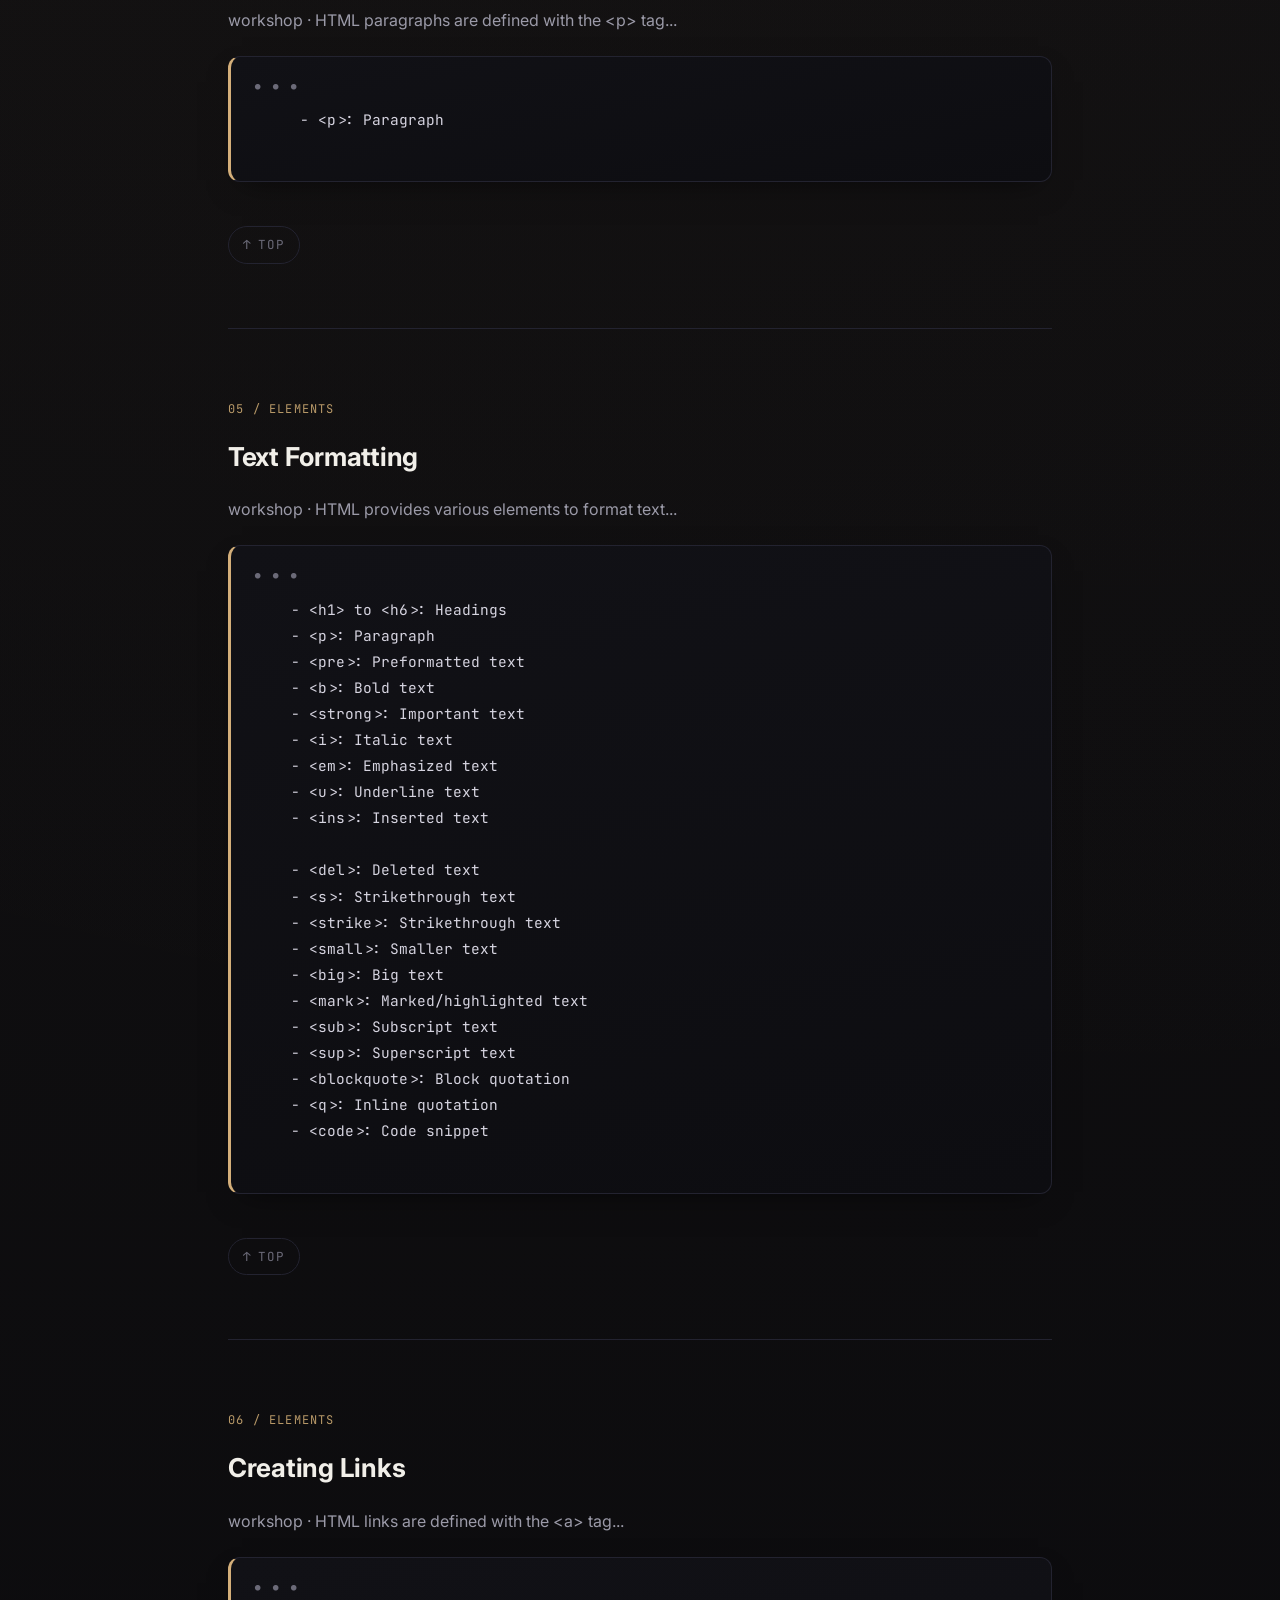
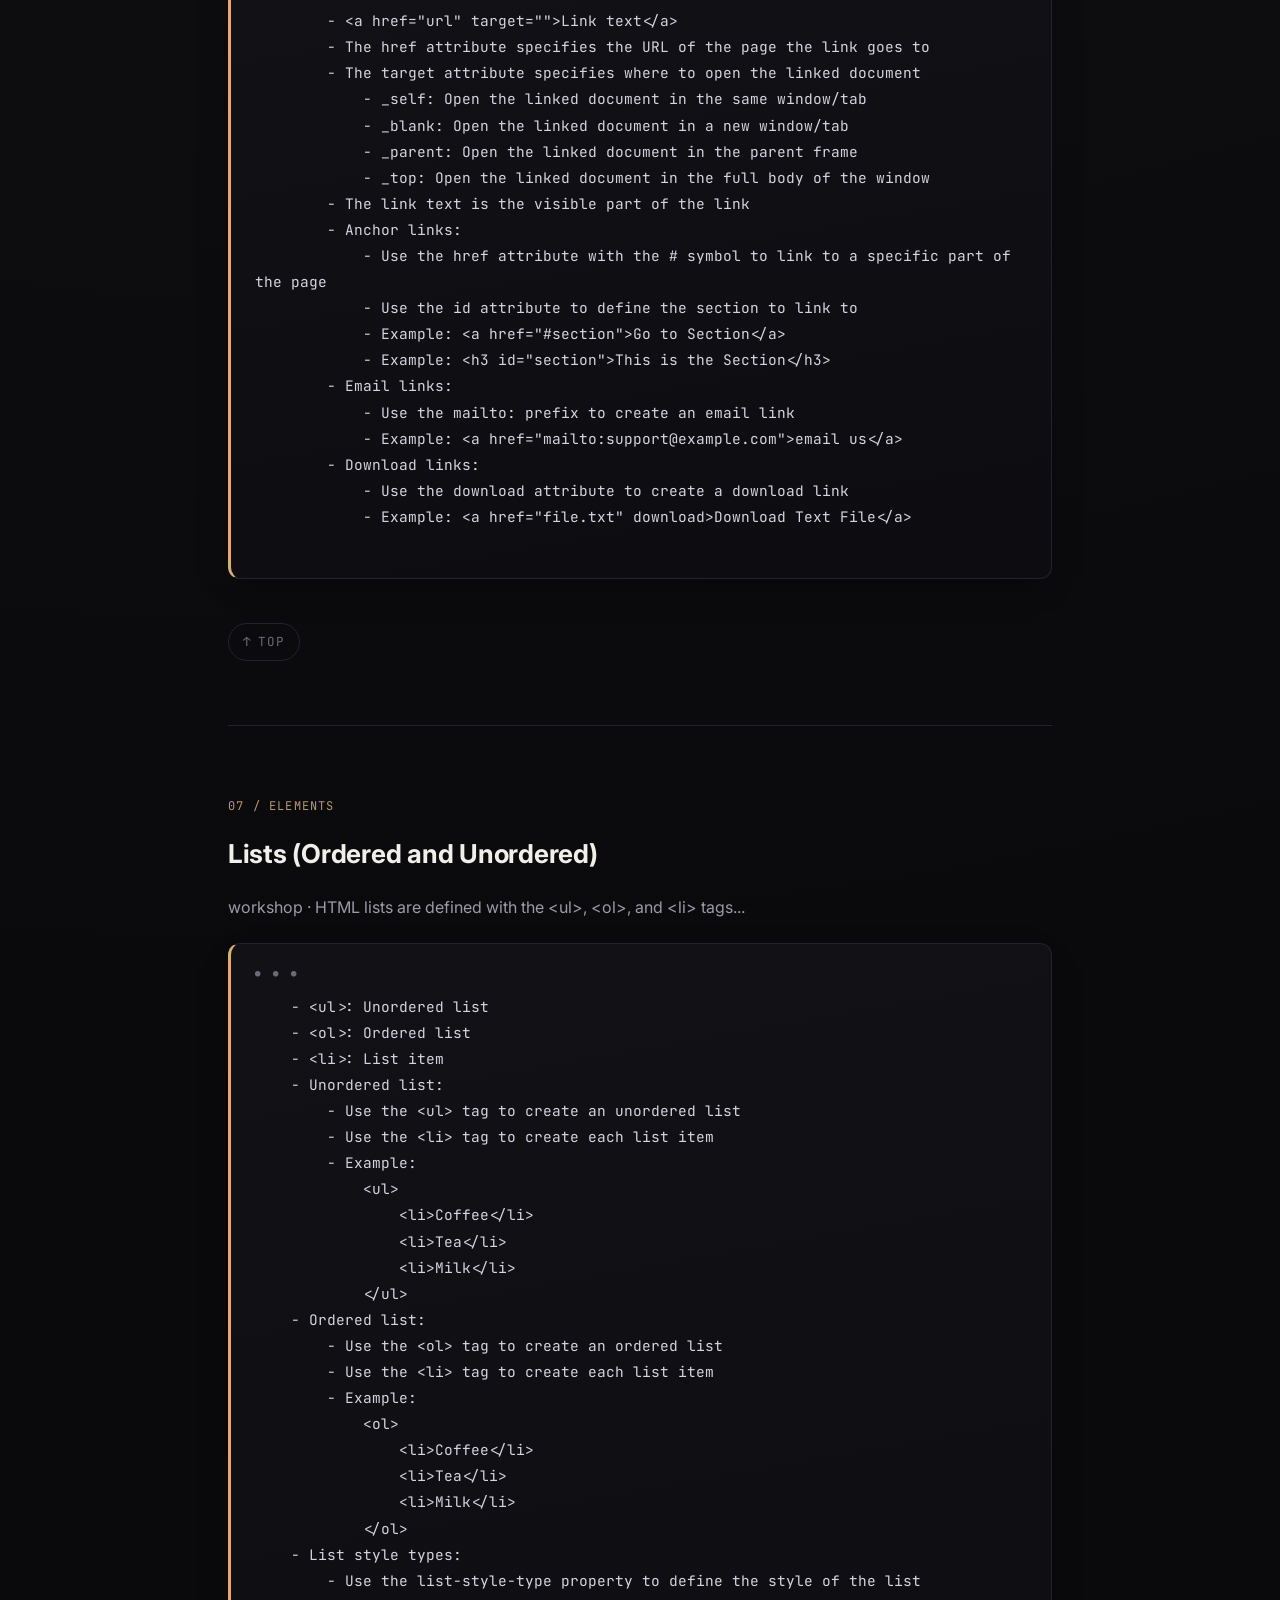
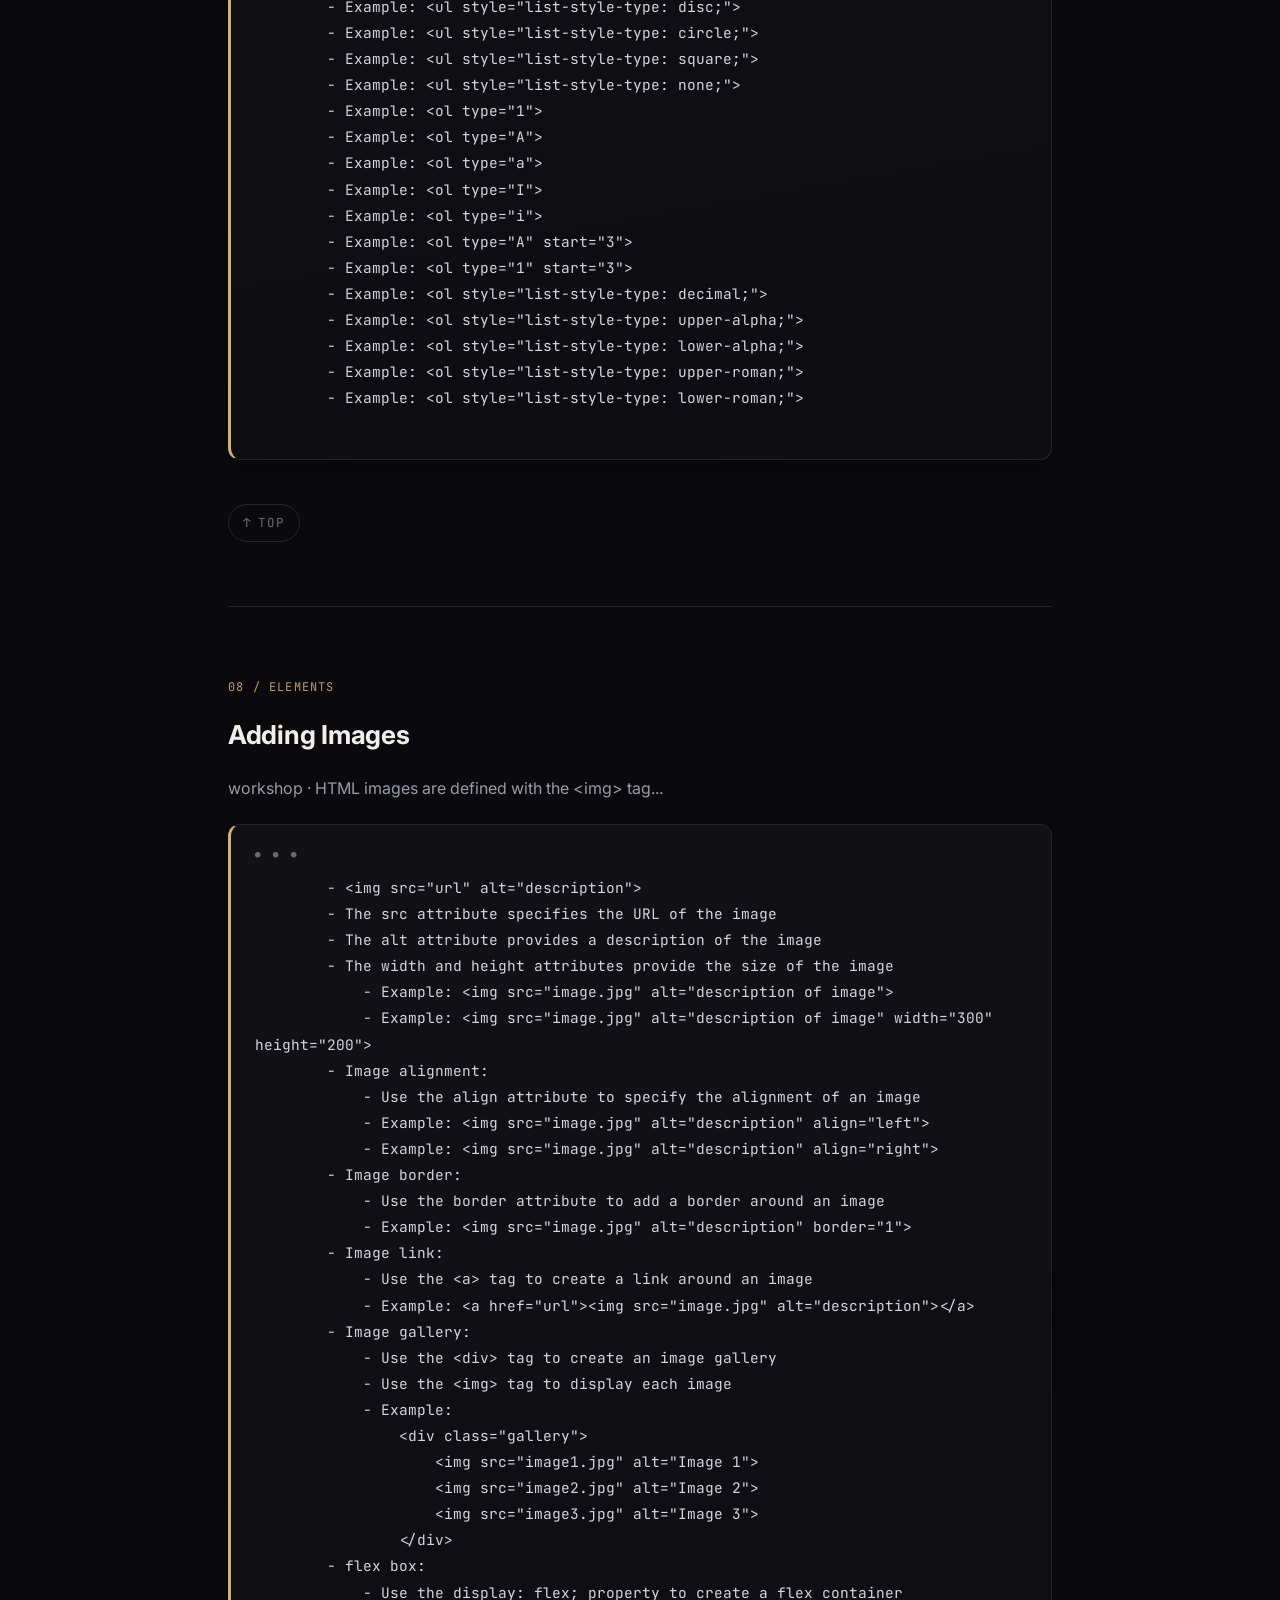
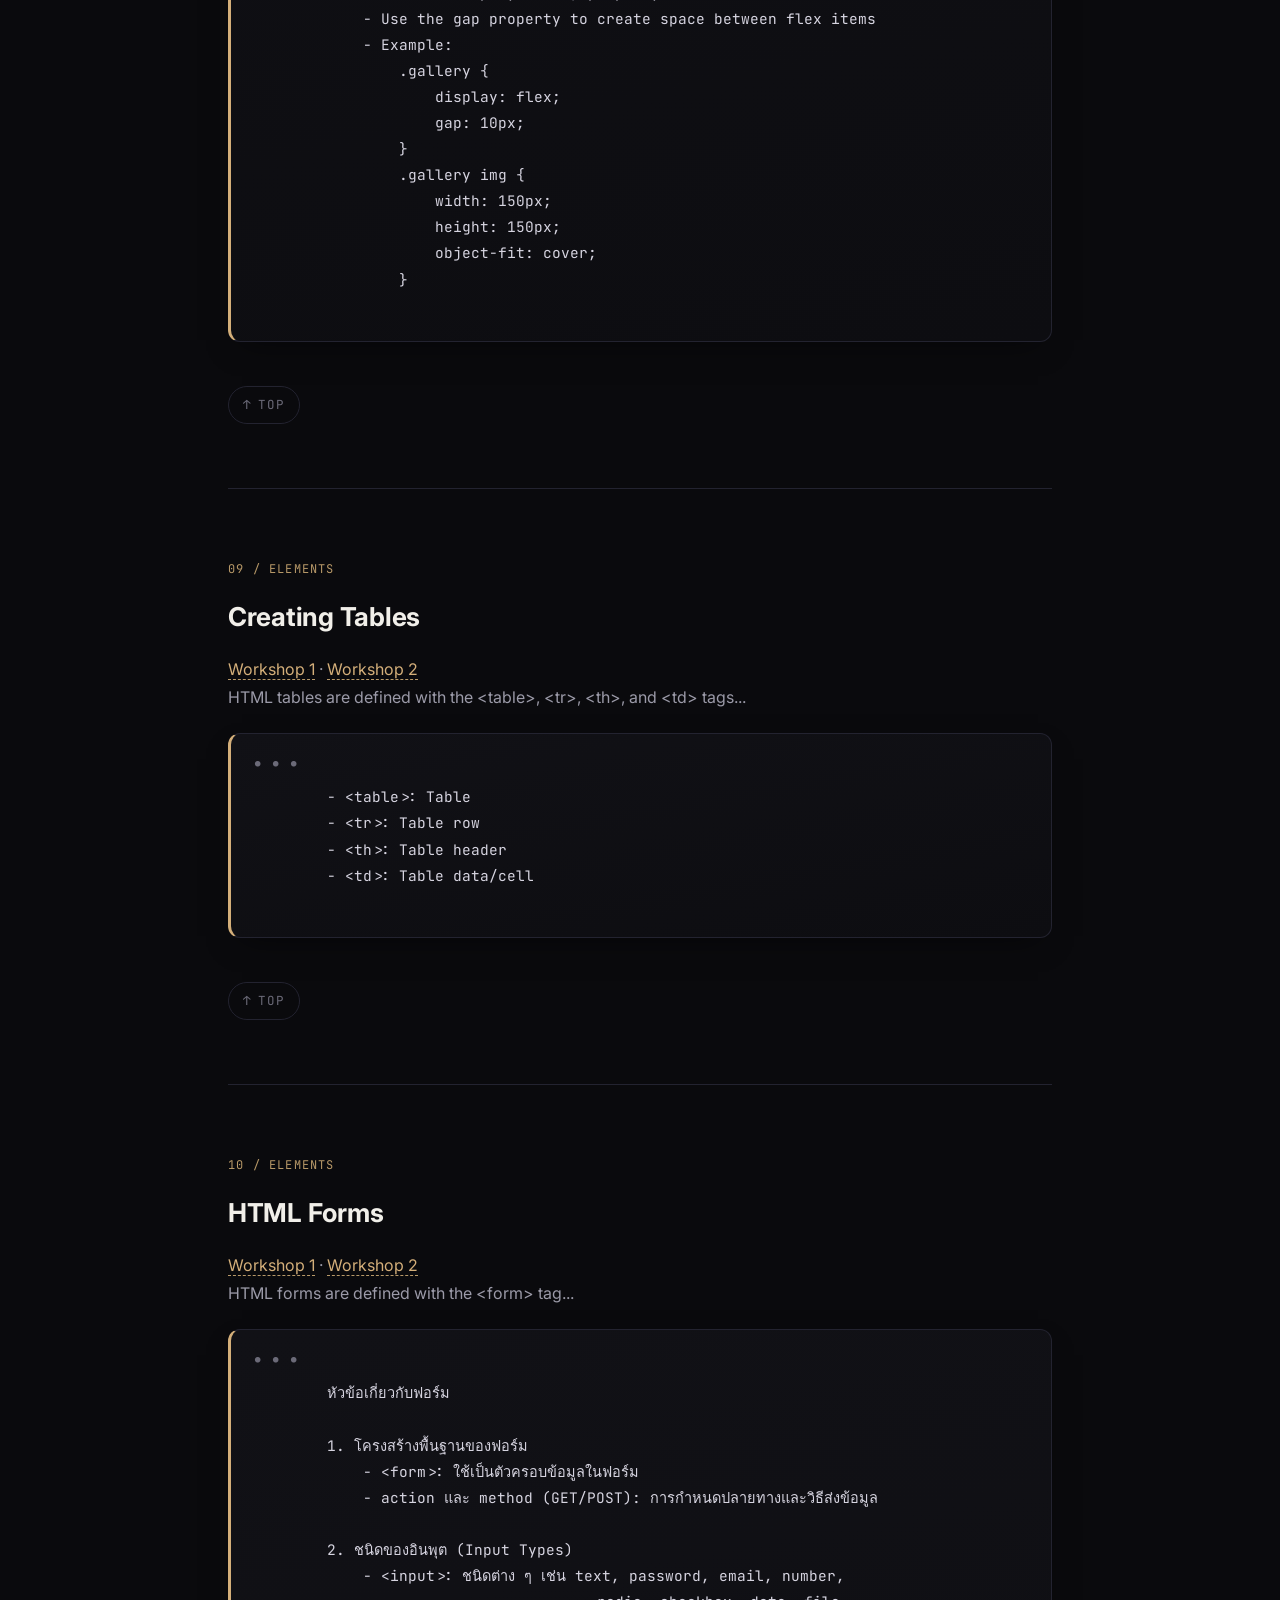
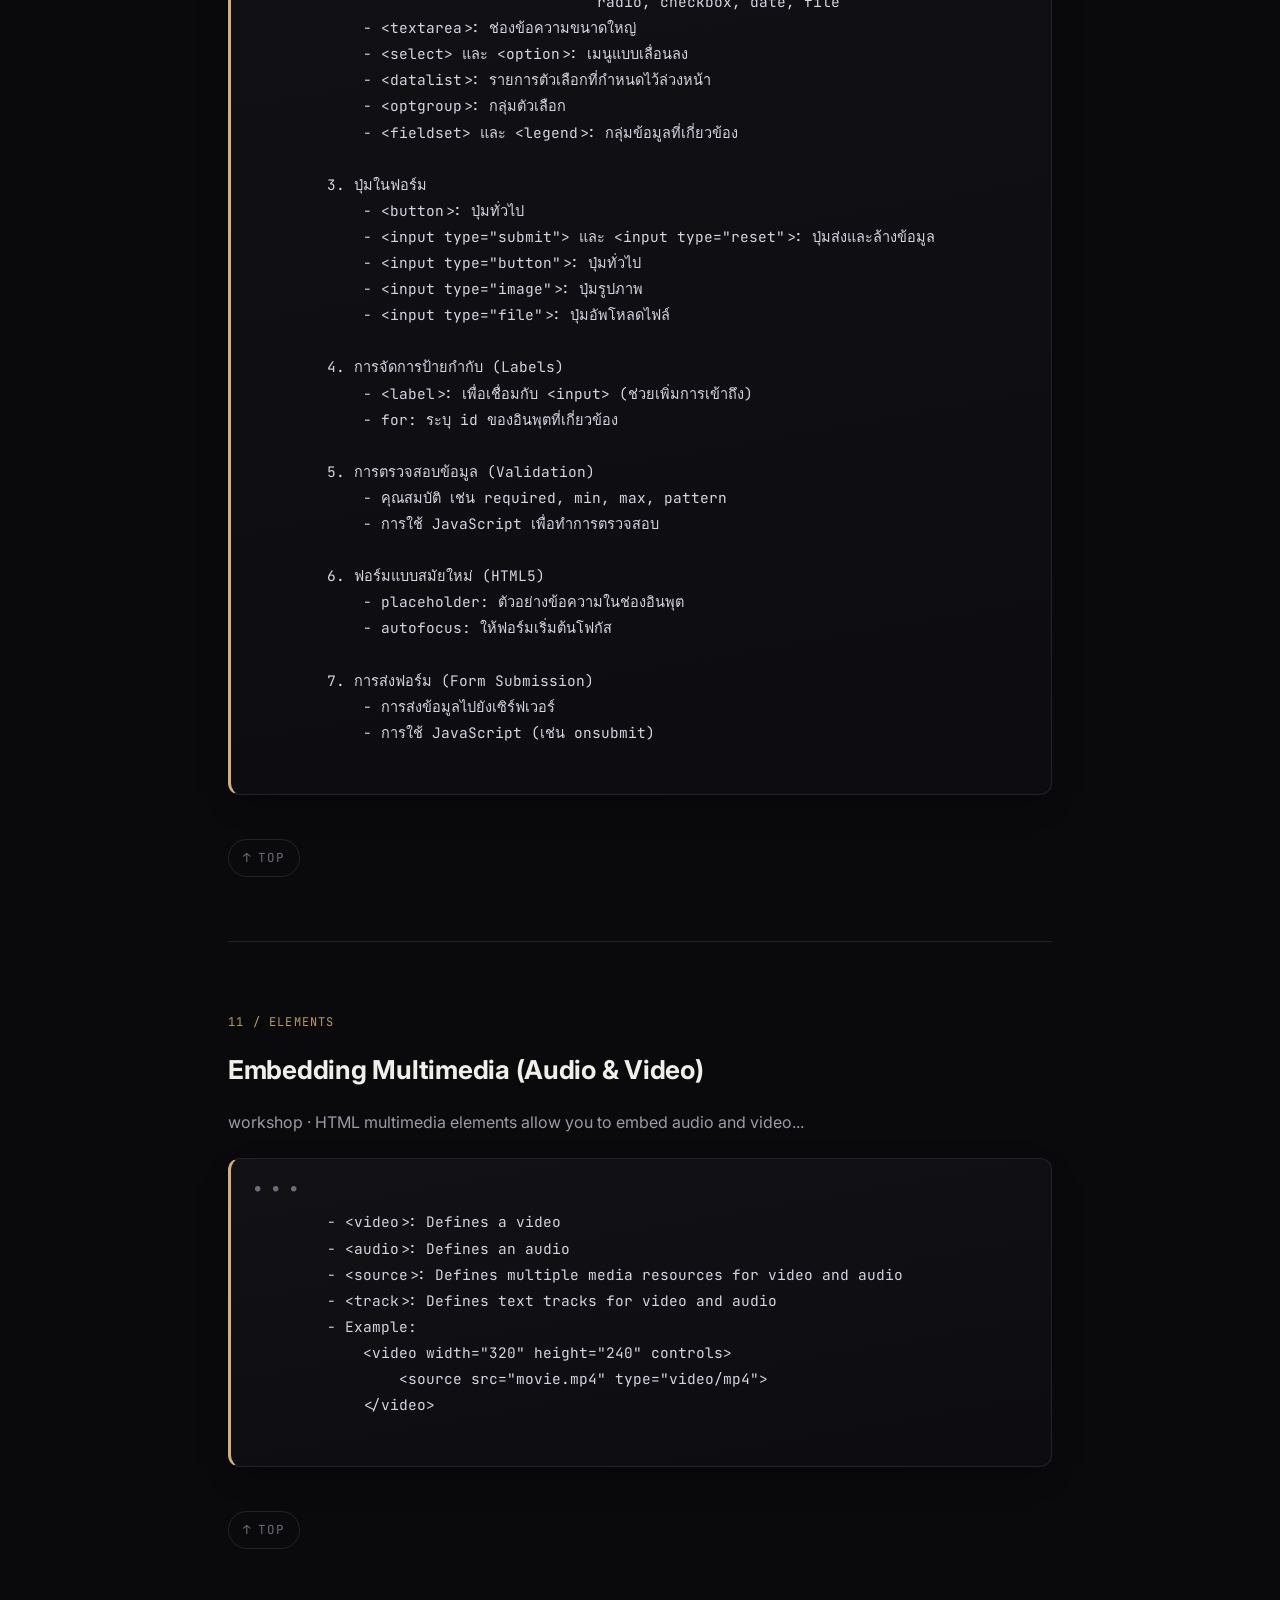
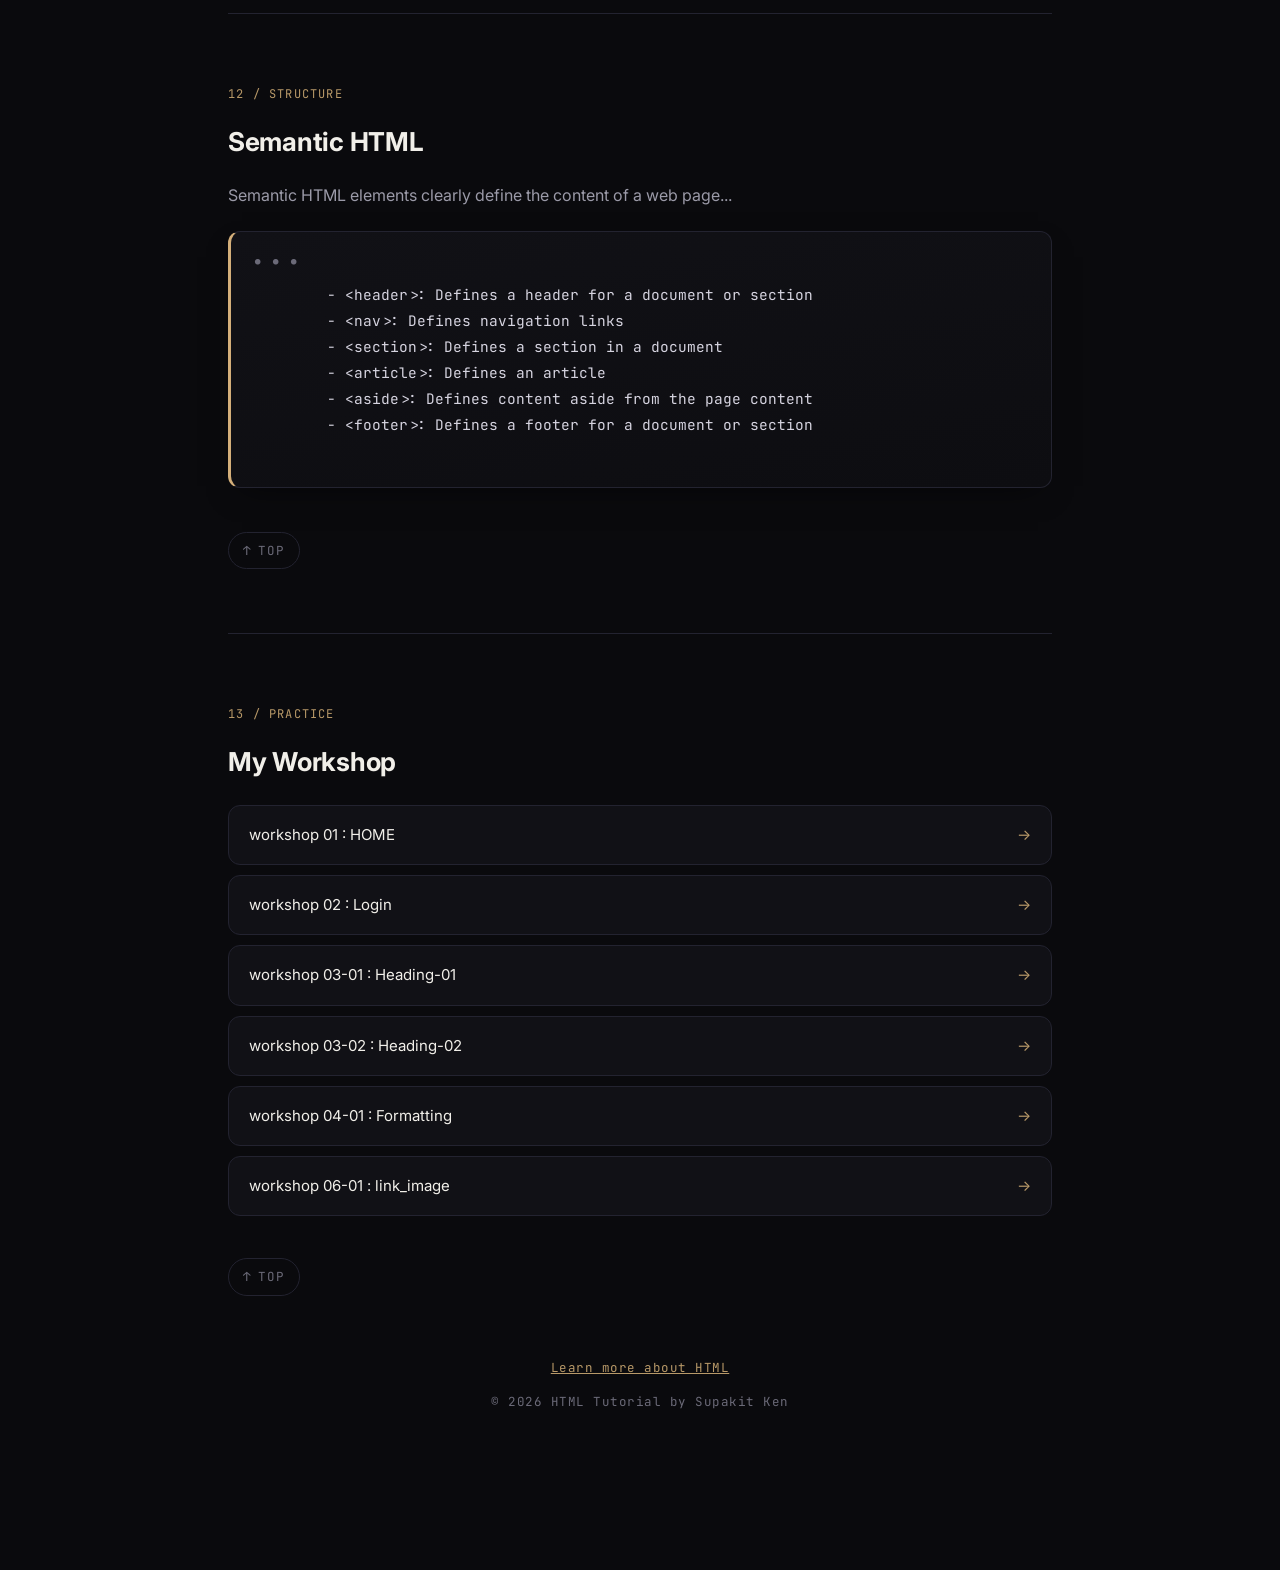
==== commit 42d8067b: "pet03" ====
--- a/index.html
+++ b/index.html
@@ -524,6 +524,7 @@
                     <li><a href="#workshop"><span class="idx">13</span>Workshop</a></li>
                     <li><a href="Pets01/index.html"><span class="idx">13</span>โปรเจคสัตว์เลี้ยง [01]</a></li>
                     <li><a href="Pets02/index.html"><span class="idx">13</span>โปรเจคสัตว์เลี้ยง [02]</a></li>
+                    <li><a href="Pets03/index.html"><span class="idx">13</span>โปรเจคสัตว์เลี้ยง [03]</a></li>
                 </ul>
             </div>
         </section>
